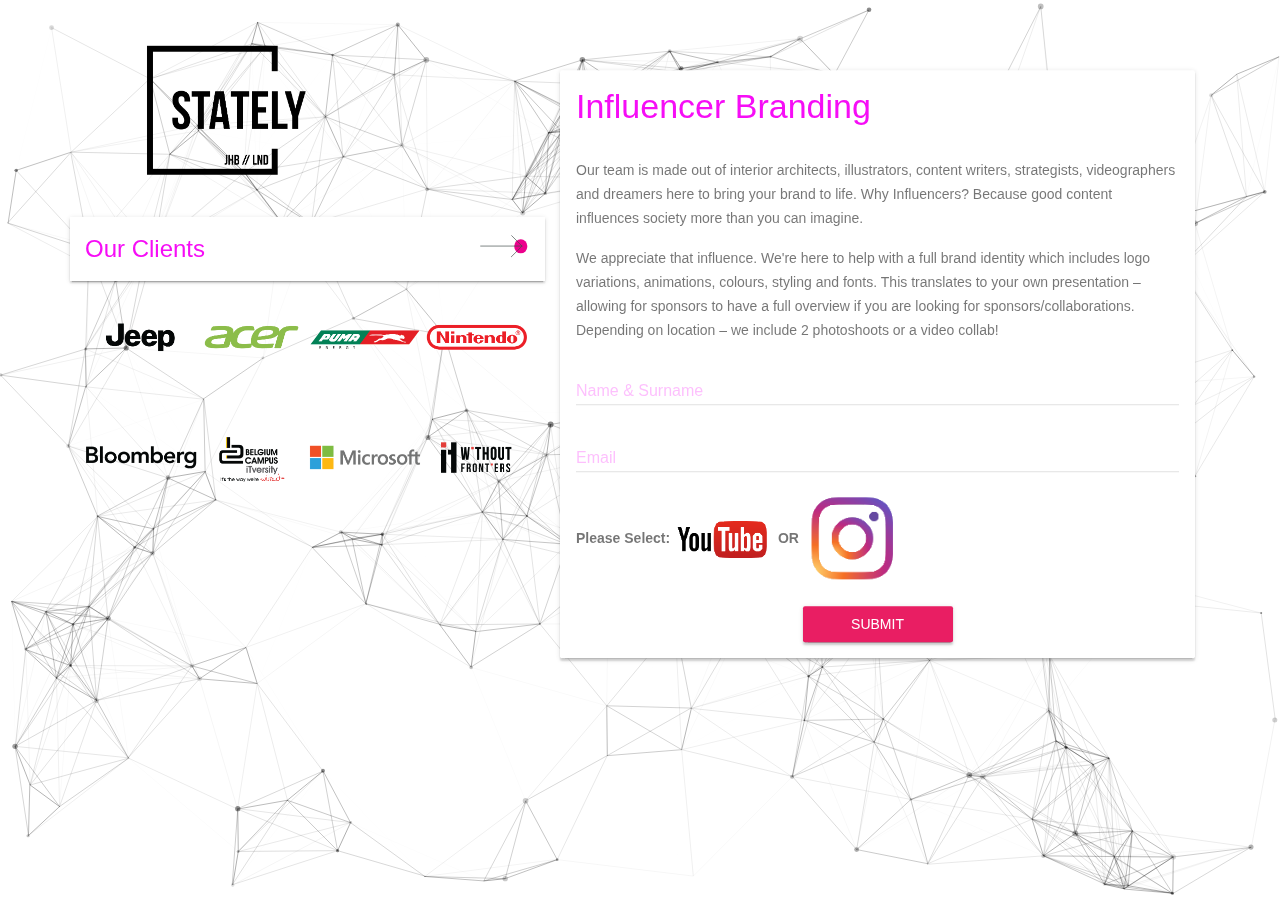
==== index.html @ 1c01cbcd "Fixed JavaScript issue with images, fixed display issues with layout." ====
<!DOCTYPE html>
<html class="no-js" lang="en">

<head>
    <meta charset="utf-8">
    <title>Stately - Influencer</title>
    <meta name="description" content="Countdown page for design agency Stately.">
    <meta name="author" content="Stately">
    <meta name="viewport" content="width=device-width, initial-scale=1">
    <link rel="stylesheet" href="https://fonts.googleapis.com/css?family=Poppins:500,700,800%7CWork+Sans:400,500,700" media="all">
    <link rel="stylesheet" href="css/bootstrap-grid.min.css">
    <link rel="stylesheet" href="mdl/material.min.css">
    <link rel="stylesheet" href="mdl/theme.min.css">
    <link rel="stylesheet" href="css/pace.css">
    <link rel="stylesheet" href="slick/slick.css">
    <link rel="stylesheet" href="css/app.css">

    <link rel="shortcut icon" href="images/logo.png" type="image/x-icon">
    <link rel="icon" href="images/logo.png" type="image/x-icon">
</head>

<body>
    <div id="particles-js" class="home-particles"></div>
    <div class="container">
        <div class="row">
            <div class="col-12 col-sm-12">
                <img class="logo" src="images/logo.png">
            </div>
        </div>
        <div class="row">
            <div class="col-12 col-sm-5">
                <div class="row" style="background-color: #fff; box-shadow: 0 2px 2px 0 rgba(0,0,0,.14),0 3px 1px -2px rgba(0,0,0,.2),0 1px 5px 0 rgba(0,0,0,.12);">
                    <div class="col-12 col-sm">
                        <p>
                            <h4 class="color-pink" style="margin: 0px;">Our Clients</h3>
                        </p>
                    </div>
                    <div class="col col-sm d-none d-sm-block">
                        <div class="carousel-header">
                            <div class="float-right" onclick="RotateCarousel()" name="btnRotateCarousel"
                                value="Rotate">
                                <a class="carousel-icon bottom redirect-btn">
                                    <img width="50" src="images/arrow-right.svg" alt="arrow-down"><!-- Arrow down -->
                                </a>
                            </div>
                        </div>
                    </div>
                </div>
                <div class="row">
                    <div class="col-12 col-sm-12">
                        <div id="top-carousel" class="carousel top-carousel" style="width: 100%;">
                            <div class="carousel-box my-1 mx-3" style="height: 100px;">
                                <img alt="Jeep" class="media-object client-img" src="images/Clients/ClientLogos-01.png"style="width: 100%;">
                            </div>
                            <div class="carousel-box my-1 mx-3" style="height: 100px;">
                                <img alt="Acer" class="media-object client-img" src="images/Clients/ClientLogos-02.png"style="width: 100%;">
                            </div>
                            <div class="carousel-box my-1 mx-3" style="height: 100px;">
                                <img alt="Puma Energy" class="media-object client-img" src="images/Clients/ClientLogos-03.png"style="width: 100%;">
                            </div>
                            <div class="carousel-box my-1 mx-3" style="height: 100px;">
                                <img alt="Nintendo" class="media-object client-img" src="images/Clients/ClientLogos-04.png"style="width: 100%;">
                            </div>
                            <div class="carousel-box my-1 mx-3" style="height: 120px;">
                                <img alt="Nintendo" class="media-object client-img" src="images/Clients/tbd_tbd.png"style="width: 100%;">
                            </div>
                            <div class="carousel-box my-1 mx-3" style="height: 100px;">
                                <img alt="Jeep" class="media-object client-img" src="images/Clients/ClientLogos-01.png"style="width: 100%;">
                            </div>
                            <div class="carousel-box my-1 mx-3" style="height: 100px;">
                                <img alt="Acer" class="media-object client-img" src="images/Clients/ClientLogos-02.png"style="width: 100%;">
                            </div>
                            <div class="carousel-box my-1 mx-3" style="height: 100px;">
                                <img alt="Puma Energy" class="media-object client-img" src="images/Clients/ClientLogos-03.png"style="width: 100%;">
                            </div>
                            <div class="carousel-box my-1 mx-3" style="height: 100px;">
                                <img alt="Nintendo" class="media-object client-img" src="images/Clients/ClientLogos-04.png"style="width: 100%;">
                            </div>
                            <div class="carousel-box my-1 mx-3" style="height: 120px;">
                                <img alt="Nintendo" class="media-object client-img" src="images/Clients/tbd_tbd.png"style="width: 100%;">
                            </div>
                        </div>
                    </div>
                    <div class="col-12 col-sm-12">
                        <div id="bottom-carousel" class="carousel bottom-carousel">
                            <div class="carousel-box my-1 mx-3" style="height: 100px;">
                                <img alt="Jeep" class="media-object client-img" src="images/Clients/ClientLogos-05.png"style="width: 100%;">
                            </div>
                            <div class="carousel-box my-1 mx-3" style="height: 100px;">
                                <img alt="Nintendo" class="media-object client-img" src="images/Clients/ClientLogos-06.png"style="width: 100%;">
                            </div>
                            <div class="carousel-box my-1 mx-3" style="height: 100px;">
                                <img alt="Puma Energy" class="media-object client-img" src="images/Clients/ClientLogos-07.png"style="width: 100%;">
                            </div>
                            <div class="carousel-box my-1 mx-3" style="height: 100px;">
                                <img alt="Cath Kidston" class=" media-object client-img" src="images/Clients/ClientLogos-08.png"style="width: 100%;">
                            </div>
                            <div class="carousel-box my-1 mx-3" style="height: 100px;">
                                <img alt="Jeep" class="media-object client-img" src="images/Clients/ClientLogos-05.png"style="width: 100%;">
                            </div>
                            <div class="carousel-box my-1 mx-3" style="height: 100px;">
                                <img alt="Nintendo" class="media-object client-img" src="images/Clients/ClientLogos-06.png"style="width: 100%;">
                            </div>
                            <div class="carousel-box my-1 mx-3" style="height: 100px;">
                                <img alt="Puma Energy" class="media-object client-img" src="images/Clients/ClientLogos-07.png"style="width: 100%;">
                            </div>
                            <div class="carousel-box my-1 mx-3" style="height: 100px;">
                                <img alt="Cath Kidston" class=" media-object client-img" src="images/Clients/ClientLogos-08.png"style="width: 100%;">
                            </div>
                        </div>
                    </div>
                </div>
            </div>
            <div class="col-12 col-sm d-none d-sm-block" style="transform: translateY(-25%);"><!-- Only hidden on small/mobile devices -->
                <div class="ml-auto mdl-card mdl-shadow--2dp" style="width: 100%;">
                    <div class="mdl-card__title">
                        <h3 class="color-pink" style="margin: 0px;">Influencer Branding</h3>
                    </div>
                    <div class="mdl-card__supporting-text" style="width: 100%">
                        <p>
                            Our team is made out of interior architects, illustrators, content writers, strategists, videographers and dreamers here to bring your brand to life. Why Influencers? Because good content influences society more than you can imagine.
                        </p>
                        <p>
                            We appreciate that influence. We're here to help with a full brand identity which includes logo variations, animations, colours, styling and fonts. This translates to your own presentation – allowing for sponsors to have a full overview if you are looking for sponsors/collaborations. Depending on location – we include 2 photoshoots or a video collab!
                        </p>
                        <form id="ajax-contact" method="post" action="contact-mail.php">
                            <div class="mdl-textfield mdl-js-textfield" style="width: 100%;">
                                <input class="mdl-textfield__input" type="text" name="namesurname" id="name-surname">
                                <label class="mdl-textfield__label color-pink-input-placeholder" for="name-surname">Name & Surname</label>
                            </div>
                            <div class="mdl-textfield mdl-js-textfield" style="width: 100%">
                                <input class="mdl-textfield__input" type="text" name="email" id="email">
                                <label class="mdl-textfield__label color-pink-input-placeholder" for="email">Email</label>
                            </div>
                            <div>
                                <b class="d-none d-md-inline">Please Select: </b>
                                <img class="youtube-select" src="images/YouTube.png" style="width: 100px; border-radius: 10px;" data-selected="false">
                                <b>OR</b>
                                <img class="instagram-select" src="images/Instagram.png" style="width: 100px; border-radius: 10px;" data-selected="false">
                            </div>
                            <div class="youtube-field mdl-textfield mdl-js-textfield" style="width: 100%; display: none;">
                                <input class="mdl-textfield__input" type="text" name="youtube">
                                <label class="mdl-textfield__label color-pink-input-placeholder" for="youtube-link">YouTube Link</label>
                            </div>
                            <div class="instagram-field mdl-textfield mdl-js-textfield" style="width: 100%; display: none;">
                                <input class="mdl-textfield__input" type="text" name="instagram">
                                <label class="mdl-textfield__label color-pink-input-placeholder" for="instagram-link">Instagram Link</label>
                            </div>
                            <div class="text-center" style="width: 100%; margin-top: 20px;">
                                <button class="mdl-button mdl-js-button mdl-button--raised mdl-button--colored" style="width:150px;">Submit</button>
                            </div>
                        </form>
                    </div>
                </div>
            </div>
            
            <div class="col-12 col-sm d-block d-sm-none" style="margin-bottom: 50px;"><!-- Shown only on small/mobile devices -->
                <div class="ml-auto mdl-card mdl-shadow--2dp" style="width: 100%;">
                    <div class="mdl-card__title">
                        <h3 class="color-pink" style="margin: 0px;">Influencer Branding</h3>
                    </div>
                    <div class="mdl-card__supporting-text" style="width: 100%">
                        <p>
                            Our team is made out of interior architects, illustrators, content writers, strategists, videographers and dreamers here to bring your brand to life. Why Influencers? Because good content influences society more than you can imagine.
                        </p>
                        <p>
                            We appreciate that influence. We're here to help with a full brand identity which includes logo variations, animations, colours, styling and fonts. This translates to your own presentation – allowing for sponsors to have a full overview if you are looking for sponsors/collaborations. Depending on location – we include 2 photoshoots or a video collab!
                        </p>
                        <form id="ajax-contact" method="post" action="contact-mail.php">
                            <div class="mdl-textfield mdl-js-textfield" style="width: 100%;">
                                <input class="mdl-textfield__input" type="text" name="namesurname" id="name-surname">
                                <label class="mdl-textfield__label color-pink-input-placeholder" for="name-surname">Name & Surname</label>
                            </div>
                            <div class="mdl-textfield mdl-js-textfield" style="width: 100%">
                                <input class="mdl-textfield__input" type="text" name="email" id="email">
                                <label class="mdl-textfield__label color-pink-input-placeholder" for="email">Email</label>
                            </div>
                            <div class="text-center">
                                <img class="youtube-select" src="images/YouTube.png" style="width: 100px; border-radius: 10px;" data-selected="false">
                                <b>OR</b>
                                <img class="instagram-select" src="images/Instagram.png" style="width: 100px; border-radius: 10px;" data-selected="false">
                            </div>
                            <div class="youtube-field mdl-textfield mdl-js-textfield" style="width: 100%; display: none;">
                                <input class="mdl-textfield__input" type="text" name="youtube">
                                <label class="mdl-textfield__label color-pink-input-placeholder" for="youtube-link">YouTube Link</label>
                            </div>
                            <div class="instagram-field mdl-textfield mdl-js-textfield" style="width: 100%; display: none;">
                                <input class="mdl-textfield__input" type="text" name="instagram">
                                <label class="mdl-textfield__label color-pink-input-placeholder" for="instagram-link">Instagram Link</label>
                            </div>
                            <div class="text-center" style="width: 100%; margin-top: 20px;">
                                <button class="mdl-button mdl-js-button mdl-button--raised mdl-button--colored" style="width:150px;">Submit</button>
                            </div>
                        </form>
                    </div>
                </div>
            </div>
        </div>
    </div>
    <script src="js/jquery-3.3.1.slim.min.js"></script>
    <script src="mdl/material.min.js"></script>
    <script src="js/particles.min.js"></script>
    <script src="js/pace.min.js"></script>
    <script src="slick/slick.min.js"></script>
    <script src="js/app.js"></script>
    <script type="text/javascript">
        $(document).ready(function(){
            // Top-Carousel
            $('#top-carousel').slick({
                prevArrow: "",
                nextArrow: "",
                slidesToShow: 4,
                slidesToScroll: 1,
            });
            // Bottom-Carousel
            $('#bottom-carousel').slick({
                prevArrow: "",
                nextArrow: "",
                slidesToShow: 4,
                slidesToScroll: 1,
            });
            $(".youtube-select").on('click', function() {
                var selected = $(this).data('selected');
                if (!selected) {
                    showYouTube();
                    hideInstagram();
                } else {
                    hideYouTube();
                }
            });
            $(".instagram-select").on('click', function() {
                var selected = $(this).data('selected');
                if (!selected) {
                    showInstagram();
                    hideYouTube();
                } else {
                    hideInstagram();
                }
            });
            setInterval(function(){ 
                RotateCarousel();
            }, 3000);
        });
        function RotateCarousel() {
            $('#top-carousel').slick('slickPrev');
            $('#bottom-carousel').slick('slickNext');
        }
        function showYouTube(){
            $(".youtube-field").show();
            $(".youtube-select").addClass('selected-pink');
            $(".youtube-select").data('selected', true);
        }
        function hideYouTube(){
            $(".youtube-field").hide();
            $(".youtube-select").removeClass('selected-pink');
            $(".youtube-select").data('selected', false);
        }
        function showInstagram(){
            $(".instagram-field").show();
            $(".instagram-select").addClass('selected-pink');
            $(".instagram-select").data('selected', true);
        }
        function hideInstagram(){
            $(".instagram-field").hide();
            $(".instagram-select").removeClass('selected-pink');
            $(".instagram-select").data('selected', false);
        }
      </script>
    </body>
</html>
---- mdl/material.min.css ----
/**
 * material-design-lite - Material Design Components in CSS, JS and HTML
 * @version v1.3.0
 * @license Apache-2.0
 * @copyright 2015 Google, Inc.
 * @link https://github.com/google/material-design-lite
 */
@charset "UTF-8";html{color:rgba(0,0,0,.87)}::-moz-selection{background:#b3d4fc;text-shadow:none}::selection{background:#b3d4fc;text-shadow:none}hr{display:block;height:1px;border:0;border-top:1px solid #ccc;margin:1em 0;padding:0}audio,canvas,iframe,img,svg,video{vertical-align:middle}fieldset{border:0;margin:0;padding:0}textarea{resize:vertical}.browserupgrade{margin:.2em 0;background:#ccc;color:#000;padding:.2em 0}.hidden{display:none!important}.visuallyhidden{border:0;clip:rect(0 0 0 0);height:1px;margin:-1px;overflow:hidden;padding:0;position:absolute;width:1px}.visuallyhidden.focusable:active,.visuallyhidden.focusable:focus{clip:auto;height:auto;margin:0;overflow:visible;position:static;width:auto}.invisible{visibility:hidden}.clearfix:before,.clearfix:after{content:" ";display:table}.clearfix:after{clear:both}@media print{*,*:before,*:after,*:first-letter{background:transparent!important;color:#000!important;box-shadow:none!important}a,a:visited{text-decoration:underline}a[href]:after{content:" (" attr(href)")"}abbr[title]:after{content:" (" attr(title)")"}a[href^="#"]:after,a[href^="javascript:"]:after{content:""}pre,blockquote{border:1px solid #999;page-break-inside:avoid}thead{display:table-header-group}tr,img{page-break-inside:avoid}img{max-width:100%!important}p,h2,h3{orphans:3;widows:3}h2,h3{page-break-after:avoid}}a,.mdl-accordion,.mdl-button,.mdl-card,.mdl-checkbox,.mdl-dropdown-menu,.mdl-icon-toggle,.mdl-item,.mdl-radio,.mdl-slider,.mdl-switch,.mdl-tabs__tab{-webkit-tap-highlight-color:transparent;-webkit-tap-highlight-color:rgba(255,255,255,0)}html{width:100%;height:100%;-ms-touch-action:manipulation;touch-action:manipulation}body{width:100%;min-height:100%;margin:0}main{display:block}*[hidden]{display:none!important}html,body{font-family:"Helvetica","Arial",sans-serif;font-size:14px;font-weight:400;line-height:20px}h1,h2,h3,h4,h5,h6,p{padding:0}h1 small,h2 small,h3 small,h4 small,h5 small,h6 small{font-family:"Roboto","Helvetica","Arial",sans-serif;font-weight:400;line-height:1.35;letter-spacing:-.02em;opacity:.54;font-size:.6em}h1{font-size:56px;line-height:1.35;letter-spacing:-.02em;margin:24px 0}h1,h2{font-family:"Roboto","Helvetica","Arial",sans-serif;font-weight:400}h2{font-size:45px;line-height:48px}h2,h3{margin:24px 0}h3{font-size:34px;line-height:40px}h3,h4{font-family:"Roboto","Helvetica","Arial",sans-serif;font-weight:400}h4{font-size:24px;line-height:32px;-moz-osx-font-smoothing:grayscale;margin:24px 0 16px}h5{font-size:20px;font-weight:500;line-height:1;letter-spacing:.02em}h5,h6{font-family:"Roboto","Helvetica","Arial",sans-serif;margin:24px 0 16px}h6{font-size:16px;letter-spacing:.04em}h6,p{font-weight:400;line-height:24px}p{font-size:14px;letter-spacing:0;margin:0 0 16px}a{color:#ff4081;font-weight:500}blockquote{font-family:"Roboto","Helvetica","Arial",sans-serif;position:relative;font-size:24px;font-weight:300;font-style:italic;line-height:1.35;letter-spacing:.08em}blockquote:before{position:absolute;left:-.5em;content:'“'}blockquote:after{content:'”';margin-left:-.05em}mark{background-color:#f4ff81}dt{font-weight:700}address{font-size:12px;line-height:1;font-style:normal}address,ul,ol{font-weight:400;letter-spacing:0}ul,ol{font-size:14px;line-height:24px}.mdl-typography--display-4,.mdl-typography--display-4-color-contrast{font-family:"Roboto","Helvetica","Arial",sans-serif;font-size:112px;font-weight:300;line-height:1;letter-spacing:-.04em}.mdl-typography--display-4-color-contrast{opacity:.54}.mdl-typography--display-3,.mdl-typography--display-3-color-contrast{font-family:"Roboto","Helvetica","Arial",sans-serif;font-size:56px;font-weight:400;line-height:1.35;letter-spacing:-.02em}.mdl-typography--display-3-color-contrast{opacity:.54}.mdl-typography--display-2,.mdl-typography--display-2-color-contrast{font-family:"Roboto","Helvetica","Arial",sans-serif;font-size:45px;font-weight:400;line-height:48px}.mdl-typography--display-2-color-contrast{opacity:.54}.mdl-typography--display-1,.mdl-typography--display-1-color-contrast{font-family:"Roboto","Helvetica","Arial",sans-serif;font-size:34px;font-weight:400;line-height:40px}.mdl-typography--display-1-color-contrast{opacity:.54}.mdl-typography--headline,.mdl-typography--headline-color-contrast{font-family:"Roboto","Helvetica","Arial",sans-serif;font-size:24px;font-weight:400;line-height:32px;-moz-osx-font-smoothing:grayscale}.mdl-typography--headline-color-contrast{opacity:.87}.mdl-typography--title,.mdl-typography--title-color-contrast{font-family:"Roboto","Helvetica","Arial",sans-serif;font-size:20px;font-weight:500;line-height:1;letter-spacing:.02em}.mdl-typography--title-color-contrast{opacity:.87}.mdl-typography--subhead,.mdl-typography--subhead-color-contrast{font-family:"Roboto","Helvetica","Arial",sans-serif;font-size:16px;font-weight:400;line-height:24px;letter-spacing:.04em}.mdl-typography--subhead-color-contrast{opacity:.87}.mdl-typography--body-2,.mdl-typography--body-2-color-contrast{font-size:14px;font-weight:700;line-height:24px;letter-spacing:0}.mdl-typography--body-2-color-contrast{opacity:.87}.mdl-typography--body-1,.mdl-typography--body-1-color-contrast{font-size:14px;font-weight:400;line-height:24px;letter-spacing:0}.mdl-typography--body-1-color-contrast{opacity:.87}.mdl-typography--body-2-force-preferred-font,.mdl-typography--body-2-force-preferred-font-color-contrast{font-family:"Roboto","Helvetica","Arial",sans-serif;font-size:14px;font-weight:500;line-height:24px;letter-spacing:0}.mdl-typography--body-2-force-preferred-font-color-contrast{opacity:.87}.mdl-typography--body-1-force-preferred-font,.mdl-typography--body-1-force-preferred-font-color-contrast{font-family:"Roboto","Helvetica","Arial",sans-serif;font-size:14px;font-weight:400;line-height:24px;letter-spacing:0}.mdl-typography--body-1-force-preferred-font-color-contrast{opacity:.87}.mdl-typography--caption,.mdl-typography--caption-force-preferred-font{font-size:12px;font-weight:400;line-height:1;letter-spacing:0}.mdl-typography--caption-force-preferred-font{font-family:"Roboto","Helvetica","Arial",sans-serif}.mdl-typography--caption-color-contrast,.mdl-typography--caption-force-preferred-font-color-contrast{font-size:12px;font-weight:400;line-height:1;letter-spacing:0;opacity:.54}.mdl-typography--caption-force-preferred-font-color-contrast,.mdl-typography--menu{font-family:"Roboto","Helvetica","Arial",sans-serif}.mdl-typography--menu{font-size:14px;font-weight:500;line-height:1;letter-spacing:0}.mdl-typography--menu-color-contrast{opacity:.87}.mdl-typography--menu-color-contrast,.mdl-typography--button,.mdl-typography--button-color-contrast{font-family:"Roboto","Helvetica","Arial",sans-serif;font-size:14px;font-weight:500;line-height:1;letter-spacing:0}.mdl-typography--button,.mdl-typography--button-color-contrast{text-transform:uppercase}.mdl-typography--button-color-contrast{opacity:.87}.mdl-typography--text-left{text-align:left}.mdl-typography--text-right{text-align:right}.mdl-typography--text-center{text-align:center}.mdl-typography--text-justify{text-align:justify}.mdl-typography--text-nowrap{white-space:nowrap}.mdl-typography--text-lowercase{text-transform:lowercase}.mdl-typography--text-uppercase{text-transform:uppercase}.mdl-typography--text-capitalize{text-transform:capitalize}.mdl-typography--font-thin{font-weight:200!important}.mdl-typography--font-light{font-weight:300!important}.mdl-typography--font-regular{font-weight:400!important}.mdl-typography--font-medium{font-weight:500!important}.mdl-typography--font-bold{font-weight:700!important}.mdl-typography--font-black{font-weight:900!important}.material-icons{font-family:'Material Icons';font-weight:400;font-style:normal;font-size:24px;line-height:1;letter-spacing:normal;text-transform:none;display:inline-block;word-wrap:normal;-moz-font-feature-settings:'liga';font-feature-settings:'liga';-webkit-font-feature-settings:'liga';-webkit-font-smoothing:antialiased}.mdl-color-text--red{color:#f44336 !important}.mdl-color--red{background-color:#f44336 !important}.mdl-color-text--red-50{color:#ffebee !important}.mdl-color--red-50{background-color:#ffebee !important}.mdl-color-text--red-100{color:#ffcdd2 !important}.mdl-color--red-100{background-color:#ffcdd2 !important}.mdl-color-text--red-200{color:#ef9a9a !important}.mdl-color--red-200{background-color:#ef9a9a !important}.mdl-color-text--red-300{color:#e57373 !important}.mdl-color--red-300{background-color:#e57373 !important}.mdl-color-text--red-400{color:#ef5350 !important}.mdl-color--red-400{background-color:#ef5350 !important}.mdl-color-text--red-500{color:#f44336 !important}.mdl-color--red-500{background-color:#f44336 !important}.mdl-color-text--red-600{color:#e53935 !important}.mdl-color--red-600{background-color:#e53935 !important}.mdl-color-text--red-700{color:#d32f2f !important}.mdl-color--red-700{background-color:#d32f2f !important}.mdl-color-text--red-800{color:#c62828 !important}.mdl-color--red-800{background-color:#c62828 !important}.mdl-color-text--red-900{color:#b71c1c !important}.mdl-color--red-900{background-color:#b71c1c !important}.mdl-color-text--red-A100{color:#ff8a80 !important}.mdl-color--red-A100{background-color:#ff8a80 !important}.mdl-color-text--red-A200{color:#ff5252 !important}.mdl-color--red-A200{background-color:#ff5252 !important}.mdl-color-text--red-A400{color:#ff1744 !important}.mdl-color--red-A400{background-color:#ff1744 !important}.mdl-color-text--red-A700{color:#d50000 !important}.mdl-color--red-A700{background-color:#d50000 !important}.mdl-color-text--pink{color:#e91e63 !important}.mdl-color--pink{background-color:#e91e63 !important}.mdl-color-text--pink-50{color:#fce4ec !important}.mdl-color--pink-50{background-color:#fce4ec !important}.mdl-color-text--pink-100{color:#f8bbd0 !important}.mdl-color--pink-100{background-color:#f8bbd0 !important}.mdl-color-text--pink-200{color:#f48fb1 !important}.mdl-color--pink-200{background-color:#f48fb1 !important}.mdl-color-text--pink-300{color:#f06292 !important}.mdl-color--pink-300{background-color:#f06292 !important}.mdl-color-text--pink-400{color:#ec407a !important}.mdl-color--pink-400{background-color:#ec407a !important}.mdl-color-text--pink-500{color:#e91e63 !important}.mdl-color--pink-500{background-color:#e91e63 !important}.mdl-color-text--pink-600{color:#d81b60 !important}.mdl-color--pink-600{background-color:#d81b60 !important}.mdl-color-text--pink-700{color:#c2185b !important}.mdl-color--pink-700{background-color:#c2185b !important}.mdl-color-text--pink-800{color:#ad1457 !important}.mdl-color--pink-800{background-color:#ad1457 !important}.mdl-color-text--pink-900{color:#880e4f !important}.mdl-color--pink-900{background-color:#880e4f !important}.mdl-color-text--pink-A100{color:#ff80ab !important}.mdl-color--pink-A100{background-color:#ff80ab !important}.mdl-color-text--pink-A200{color:#ff4081 !important}.mdl-color--pink-A200{background-color:#ff4081 !important}.mdl-color-text--pink-A400{color:#f50057 !important}.mdl-color--pink-A400{background-color:#f50057 !important}.mdl-color-text--pink-A700{color:#c51162 !important}.mdl-color--pink-A700{background-color:#c51162 !important}.mdl-color-text--purple{color:#9c27b0 !important}.mdl-color--purple{background-color:#9c27b0 !important}.mdl-color-text--purple-50{color:#f3e5f5 !important}.mdl-color--purple-50{background-color:#f3e5f5 !important}.mdl-color-text--purple-100{color:#e1bee7 !important}.mdl-color--purple-100{background-color:#e1bee7 !important}.mdl-color-text--purple-200{color:#ce93d8 !important}.mdl-color--purple-200{background-color:#ce93d8 !important}.mdl-color-text--purple-300{color:#ba68c8 !important}.mdl-color--purple-300{background-color:#ba68c8 !important}.mdl-color-text--purple-400{color:#ab47bc !important}.mdl-color--purple-400{background-color:#ab47bc !important}.mdl-color-text--purple-500{color:#9c27b0 !important}.mdl-color--purple-500{background-color:#9c27b0 !important}.mdl-color-text--purple-600{color:#8e24aa !important}.mdl-color--purple-600{background-color:#8e24aa !important}.mdl-color-text--purple-700{color:#7b1fa2 !important}.mdl-color--purple-700{background-color:#7b1fa2 !important}.mdl-color-text--purple-800{color:#6a1b9a !important}.mdl-color--purple-800{background-color:#6a1b9a !important}.mdl-color-text--purple-900{color:#4a148c !important}.mdl-color--purple-900{background-color:#4a148c !important}.mdl-color-text--purple-A100{color:#ea80fc !important}.mdl-color--purple-A100{background-color:#ea80fc !important}.mdl-color-text--purple-A200{color:#e040fb !important}.mdl-color--purple-A200{background-color:#e040fb !important}.mdl-color-text--purple-A400{color:#d500f9 !important}.mdl-color--purple-A400{background-color:#d500f9 !important}.mdl-color-text--purple-A700{color:#a0f !important}.mdl-color--purple-A700{background-color:#a0f !important}.mdl-color-text--deep-purple{color:#673ab7 !important}.mdl-color--deep-purple{background-color:#673ab7 !important}.mdl-color-text--deep-purple-50{color:#ede7f6 !important}.mdl-color--deep-purple-50{background-color:#ede7f6 !important}.mdl-color-text--deep-purple-100{color:#d1c4e9 !important}.mdl-color--deep-purple-100{background-color:#d1c4e9 !important}.mdl-color-text--deep-purple-200{color:#b39ddb !important}.mdl-color--deep-purple-200{background-color:#b39ddb !important}.mdl-color-text--deep-purple-300{color:#9575cd !important}.mdl-color--deep-purple-300{background-color:#9575cd !important}.mdl-color-text--deep-purple-400{color:#7e57c2 !important}.mdl-color--deep-purple-400{background-color:#7e57c2 !important}.mdl-color-text--deep-purple-500{color:#673ab7 !important}.mdl-color--deep-purple-500{background-color:#673ab7 !important}.mdl-color-text--deep-purple-600{color:#5e35b1 !important}.mdl-color--deep-purple-600{background-color:#5e35b1 !important}.mdl-color-text--deep-purple-700{color:#512da8 !important}.mdl-color--deep-purple-700{background-color:#512da8 !important}.mdl-color-text--deep-purple-800{color:#4527a0 !important}.mdl-color--deep-purple-800{background-color:#4527a0 !important}.mdl-color-text--deep-purple-900{color:#311b92 !important}.mdl-color--deep-purple-900{background-color:#311b92 !important}.mdl-color-text--deep-purple-A100{color:#b388ff !important}.mdl-color--deep-purple-A100{background-color:#b388ff !important}.mdl-color-text--deep-purple-A200{color:#7c4dff !important}.mdl-color--deep-purple-A200{background-color:#7c4dff !important}.mdl-color-text--deep-purple-A400{color:#651fff !important}.mdl-color--deep-purple-A400{background-color:#651fff !important}.mdl-color-text--deep-purple-A700{color:#6200ea !important}.mdl-color--deep-purple-A700{background-color:#6200ea !important}.mdl-color-text--indigo{color:#3f51b5 !important}.mdl-color--indigo{background-color:#3f51b5 !important}.mdl-color-text--indigo-50{color:#e8eaf6 !important}.mdl-color--indigo-50{background-color:#e8eaf6 !important}.mdl-color-text--indigo-100{color:#c5cae9 !important}.mdl-color--indigo-100{background-color:#c5cae9 !important}.mdl-color-text--indigo-200{color:#9fa8da !important}.mdl-color--indigo-200{background-color:#9fa8da !important}.mdl-color-text--indigo-300{color:#7986cb !important}.mdl-color--indigo-300{background-color:#7986cb !important}.mdl-color-text--indigo-400{color:#5c6bc0 !important}.mdl-color--indigo-400{background-color:#5c6bc0 !important}.mdl-color-text--indigo-500{color:#3f51b5 !important}.mdl-color--indigo-500{background-color:#3f51b5 !important}.mdl-color-text--indigo-600{color:#3949ab !important}.mdl-color--indigo-600{background-color:#3949ab !important}.mdl-color-text--indigo-700{color:#303f9f !important}.mdl-color--indigo-700{background-color:#303f9f !important}.mdl-color-text--indigo-800{color:#283593 !important}.mdl-color--indigo-800{background-color:#283593 !important}.mdl-color-text--indigo-900{color:#1a237e !important}.mdl-color--indigo-900{background-color:#1a237e !important}.mdl-color-text--indigo-A100{color:#8c9eff !important}.mdl-color--indigo-A100{background-color:#8c9eff !important}.mdl-color-text--indigo-A200{color:#536dfe !important}.mdl-color--indigo-A200{background-color:#536dfe !important}.mdl-color-text--indigo-A400{color:#3d5afe !important}.mdl-color--indigo-A400{background-color:#3d5afe !important}.mdl-color-text--indigo-A700{color:#304ffe !important}.mdl-color--indigo-A700{background-color:#304ffe !important}.mdl-color-text--blue{color:#2196f3 !important}.mdl-color--blue{background-color:#2196f3 !important}.mdl-color-text--blue-50{color:#e3f2fd !important}.mdl-color--blue-50{background-color:#e3f2fd !important}.mdl-color-text--blue-100{color:#bbdefb !important}.mdl-color--blue-100{background-color:#bbdefb !important}.mdl-color-text--blue-200{color:#90caf9 !important}.mdl-color--blue-200{background-color:#90caf9 !important}.mdl-color-text--blue-300{color:#64b5f6 !important}.mdl-color--blue-300{background-color:#64b5f6 !important}.mdl-color-text--blue-400{color:#42a5f5 !important}.mdl-color--blue-400{background-color:#42a5f5 !important}.mdl-color-text--blue-500{color:#2196f3 !important}.mdl-color--blue-500{background-color:#2196f3 !important}.mdl-color-text--blue-600{color:#1e88e5 !important}.mdl-color--blue-600{background-color:#1e88e5 !important}.mdl-color-text--blue-700{color:#1976d2 !important}.mdl-color--blue-700{background-color:#1976d2 !important}.mdl-color-text--blue-800{color:#1565c0 !important}.mdl-color--blue-800{background-color:#1565c0 !important}.mdl-color-text--blue-900{color:#0d47a1 !important}.mdl-color--blue-900{background-color:#0d47a1 !important}.mdl-color-text--blue-A100{color:#82b1ff !important}.mdl-color--blue-A100{background-color:#82b1ff !important}.mdl-color-text--blue-A200{color:#448aff !important}.mdl-color--blue-A200{background-color:#448aff !important}.mdl-color-text--blue-A400{color:#2979ff !important}.mdl-color--blue-A400{background-color:#2979ff !important}.mdl-color-text--blue-A700{color:#2962ff !important}.mdl-color--blue-A700{background-color:#2962ff !important}.mdl-color-text--light-blue{color:#03a9f4 !important}.mdl-color--light-blue{background-color:#03a9f4 !important}.mdl-color-text--light-blue-50{color:#e1f5fe !important}.mdl-color--light-blue-50{background-color:#e1f5fe !important}.mdl-color-text--light-blue-100{color:#b3e5fc !important}.mdl-color--light-blue-100{background-color:#b3e5fc !important}.mdl-color-text--light-blue-200{color:#81d4fa !important}.mdl-color--light-blue-200{background-color:#81d4fa !important}.mdl-color-text--light-blue-300{color:#4fc3f7 !important}.mdl-color--light-blue-300{background-color:#4fc3f7 !important}.mdl-color-text--light-blue-400{color:#29b6f6 !important}.mdl-color--light-blue-400{background-color:#29b6f6 !important}.mdl-color-text--light-blue-500{color:#03a9f4 !important}.mdl-color--light-blue-500{background-color:#03a9f4 !important}.mdl-color-text--light-blue-600{color:#039be5 !important}.mdl-color--light-blue-600{background-color:#039be5 !important}.mdl-color-text--light-blue-700{color:#0288d1 !important}.mdl-color--light-blue-700{background-color:#0288d1 !important}.mdl-color-text--light-blue-800{color:#0277bd !important}.mdl-color--light-blue-800{background-color:#0277bd !important}.mdl-color-text--light-blue-900{color:#01579b !important}.mdl-color--light-blue-900{background-color:#01579b !important}.mdl-color-text--light-blue-A100{color:#80d8ff !important}.mdl-color--light-blue-A100{background-color:#80d8ff !important}.mdl-color-text--light-blue-A200{color:#40c4ff !important}.mdl-color--light-blue-A200{background-color:#40c4ff !important}.mdl-color-text--light-blue-A400{color:#00b0ff !important}.mdl-color--light-blue-A400{background-color:#00b0ff !important}.mdl-color-text--light-blue-A700{color:#0091ea !important}.mdl-color--light-blue-A700{background-color:#0091ea !important}.mdl-color-text--cyan{color:#00bcd4 !important}.mdl-color--cyan{background-color:#00bcd4 !important}.mdl-color-text--cyan-50{color:#e0f7fa !important}.mdl-color--cyan-50{background-color:#e0f7fa !important}.mdl-color-text--cyan-100{color:#b2ebf2 !important}.mdl-color--cyan-100{background-color:#b2ebf2 !important}.mdl-color-text--cyan-200{color:#80deea !important}.mdl-color--cyan-200{background-color:#80deea !important}.mdl-color-text--cyan-300{color:#4dd0e1 !important}.mdl-color--cyan-300{background-color:#4dd0e1 !important}.mdl-color-text--cyan-400{color:#26c6da !important}.mdl-color--cyan-400{background-color:#26c6da !important}.mdl-color-text--cyan-500{color:#00bcd4 !important}.mdl-color--cyan-500{background-color:#00bcd4 !important}.mdl-color-text--cyan-600{color:#00acc1 !important}.mdl-color--cyan-600{background-color:#00acc1 !important}.mdl-color-text--cyan-700{color:#0097a7 !important}.mdl-color--cyan-700{background-color:#0097a7 !important}.mdl-color-text--cyan-800{color:#00838f !important}.mdl-color--cyan-800{background-color:#00838f !important}.mdl-color-text--cyan-900{color:#006064 !important}.mdl-color--cyan-900{background-color:#006064 !important}.mdl-color-text--cyan-A100{color:#84ffff !important}.mdl-color--cyan-A100{background-color:#84ffff !important}.mdl-color-text--cyan-A200{color:#18ffff !important}.mdl-color--cyan-A200{background-color:#18ffff !important}.mdl-color-text--cyan-A400{color:#00e5ff !important}.mdl-color--cyan-A400{background-color:#00e5ff !important}.mdl-color-text--cyan-A700{color:#00b8d4 !important}.mdl-color--cyan-A700{background-color:#00b8d4 !important}.mdl-color-text--teal{color:#009688 !important}.mdl-color--teal{background-color:#009688 !important}.mdl-color-text--teal-50{color:#e0f2f1 !important}.mdl-color--teal-50{background-color:#e0f2f1 !important}.mdl-color-text--teal-100{color:#b2dfdb !important}.mdl-color--teal-100{background-color:#b2dfdb !important}.mdl-color-text--teal-200{color:#80cbc4 !important}.mdl-color--teal-200{background-color:#80cbc4 !important}.mdl-color-text--teal-300{color:#4db6ac !important}.mdl-color--teal-300{background-color:#4db6ac !important}.mdl-color-text--teal-400{color:#26a69a !important}.mdl-color--teal-400{background-color:#26a69a !important}.mdl-color-text--teal-500{color:#009688 !important}.mdl-color--teal-500{background-color:#009688 !important}.mdl-color-text--teal-600{color:#00897b !important}.mdl-color--teal-600{background-color:#00897b !important}.mdl-color-text--teal-700{color:#00796b !important}.mdl-color--teal-700{background-color:#00796b !important}.mdl-color-text--teal-800{color:#00695c !important}.mdl-color--teal-800{background-color:#00695c !important}.mdl-color-text--teal-900{color:#004d40 !important}.mdl-color--teal-900{background-color:#004d40 !important}.mdl-color-text--teal-A100{color:#a7ffeb !important}.mdl-color--teal-A100{background-color:#a7ffeb !important}.mdl-color-text--teal-A200{color:#64ffda !important}.mdl-color--teal-A200{background-color:#64ffda !important}.mdl-color-text--teal-A400{color:#1de9b6 !important}.mdl-color--teal-A400{background-color:#1de9b6 !important}.mdl-color-text--teal-A700{color:#00bfa5 !important}.mdl-color--teal-A700{background-color:#00bfa5 !important}.mdl-color-text--green{color:#4caf50 !important}.mdl-color--green{background-color:#4caf50 !important}.mdl-color-text--green-50{color:#e8f5e9 !important}.mdl-color--green-50{background-color:#e8f5e9 !important}.mdl-color-text--green-100{color:#c8e6c9 !important}.mdl-color--green-100{background-color:#c8e6c9 !important}.mdl-color-text--green-200{color:#a5d6a7 !important}.mdl-color--green-200{background-color:#a5d6a7 !important}.mdl-color-text--green-300{color:#81c784 !important}.mdl-color--green-300{background-color:#81c784 !important}.mdl-color-text--green-400{color:#66bb6a !important}.mdl-color--green-400{background-color:#66bb6a !important}.mdl-color-text--green-500{color:#4caf50 !important}.mdl-color--green-500{background-color:#4caf50 !important}.mdl-color-text--green-600{color:#43a047 !important}.mdl-color--green-600{background-color:#43a047 !important}.mdl-color-text--green-700{color:#388e3c !important}.mdl-color--green-700{background-color:#388e3c !important}.mdl-color-text--green-800{color:#2e7d32 !important}.mdl-color--green-800{background-color:#2e7d32 !important}.mdl-color-text--green-900{color:#1b5e20 !important}.mdl-color--green-900{background-color:#1b5e20 !important}.mdl-color-text--green-A100{color:#b9f6ca !important}.mdl-color--green-A100{background-color:#b9f6ca !important}.mdl-color-text--green-A200{color:#69f0ae !important}.mdl-color--green-A200{background-color:#69f0ae !important}.mdl-color-text--green-A400{color:#00e676 !important}.mdl-color--green-A400{background-color:#00e676 !important}.mdl-color-text--green-A700{color:#00c853 !important}.mdl-color--green-A700{background-color:#00c853 !important}.mdl-color-text--light-green{color:#8bc34a !important}.mdl-color--light-green{background-color:#8bc34a !important}.mdl-color-text--light-green-50{color:#f1f8e9 !important}.mdl-color--light-green-50{background-color:#f1f8e9 !important}.mdl-color-text--light-green-100{color:#dcedc8 !important}.mdl-color--light-green-100{background-color:#dcedc8 !important}.mdl-color-text--light-green-200{color:#c5e1a5 !important}.mdl-color--light-green-200{background-color:#c5e1a5 !important}.mdl-color-text--light-green-300{color:#aed581 !important}.mdl-color--light-green-300{background-color:#aed581 !important}.mdl-color-text--light-green-400{color:#9ccc65 !important}.mdl-color--light-green-400{background-color:#9ccc65 !important}.mdl-color-text--light-green-500{color:#8bc34a !important}.mdl-color--light-green-500{background-color:#8bc34a !important}.mdl-color-text--light-green-600{color:#7cb342 !important}.mdl-color--light-green-600{background-color:#7cb342 !important}.mdl-color-text--light-green-700{color:#689f38 !important}.mdl-color--light-green-700{background-color:#689f38 !important}.mdl-color-text--light-green-800{color:#558b2f !important}.mdl-color--light-green-800{background-color:#558b2f !important}.mdl-color-text--light-green-900{color:#33691e !important}.mdl-color--light-green-900{background-color:#33691e !important}.mdl-color-text--light-green-A100{color:#ccff90 !important}.mdl-color--light-green-A100{background-color:#ccff90 !important}.mdl-color-text--light-green-A200{color:#b2ff59 !important}.mdl-color--light-green-A200{background-color:#b2ff59 !important}.mdl-color-text--light-green-A400{color:#76ff03 !important}.mdl-color--light-green-A400{background-color:#76ff03 !important}.mdl-color-text--light-green-A700{color:#64dd17 !important}.mdl-color--light-green-A700{background-color:#64dd17 !important}.mdl-color-text--lime{color:#cddc39 !important}.mdl-color--lime{background-color:#cddc39 !important}.mdl-color-text--lime-50{color:#f9fbe7 !important}.mdl-color--lime-50{background-color:#f9fbe7 !important}.mdl-color-text--lime-100{color:#f0f4c3 !important}.mdl-color--lime-100{background-color:#f0f4c3 !important}.mdl-color-text--lime-200{color:#e6ee9c !important}.mdl-color--lime-200{background-color:#e6ee9c !important}.mdl-color-text--lime-300{color:#dce775 !important}.mdl-color--lime-300{background-color:#dce775 !important}.mdl-color-text--lime-400{color:#d4e157 !important}.mdl-color--lime-400{background-color:#d4e157 !important}.mdl-color-text--lime-500{color:#cddc39 !important}.mdl-color--lime-500{background-color:#cddc39 !important}.mdl-color-text--lime-600{color:#c0ca33 !important}.mdl-color--lime-600{background-color:#c0ca33 !important}.mdl-color-text--lime-700{color:#afb42b !important}.mdl-color--lime-700{background-color:#afb42b !important}.mdl-color-text--lime-800{color:#9e9d24 !important}.mdl-color--lime-800{background-color:#9e9d24 !important}.mdl-color-text--lime-900{color:#827717 !important}.mdl-color--lime-900{background-color:#827717 !important}.mdl-color-text--lime-A100{color:#f4ff81 !important}.mdl-color--lime-A100{background-color:#f4ff81 !important}.mdl-color-text--lime-A200{color:#eeff41 !important}.mdl-color--lime-A200{background-color:#eeff41 !important}.mdl-color-text--lime-A400{color:#c6ff00 !important}.mdl-color--lime-A400{background-color:#c6ff00 !important}.mdl-color-text--lime-A700{color:#aeea00 !important}.mdl-color--lime-A700{background-color:#aeea00 !important}.mdl-color-text--yellow{color:#ffeb3b !important}.mdl-color--yellow{background-color:#ffeb3b !important}.mdl-color-text--yellow-50{color:#fffde7 !important}.mdl-color--yellow-50{background-color:#fffde7 !important}.mdl-color-text--yellow-100{color:#fff9c4 !important}.mdl-color--yellow-100{background-color:#fff9c4 !important}.mdl-color-text--yellow-200{color:#fff59d !important}.mdl-color--yellow-200{background-color:#fff59d !important}.mdl-color-text--yellow-300{color:#fff176 !important}.mdl-color--yellow-300{background-color:#fff176 !important}.mdl-color-text--yellow-400{color:#ffee58 !important}.mdl-color--yellow-400{background-color:#ffee58 !important}.mdl-color-text--yellow-500{color:#ffeb3b !important}.mdl-color--yellow-500{background-color:#ffeb3b !important}.mdl-color-text--yellow-600{color:#fdd835 !important}.mdl-color--yellow-600{background-color:#fdd835 !important}.mdl-color-text--yellow-700{color:#fbc02d !important}.mdl-color--yellow-700{background-color:#fbc02d !important}.mdl-color-text--yellow-800{color:#f9a825 !important}.mdl-color--yellow-800{background-color:#f9a825 !important}.mdl-color-text--yellow-900{color:#f57f17 !important}.mdl-color--yellow-900{background-color:#f57f17 !important}.mdl-color-text--yellow-A100{color:#ffff8d !important}.mdl-color--yellow-A100{background-color:#ffff8d !important}.mdl-color-text--yellow-A200{color:#ff0 !important}.mdl-color--yellow-A200{background-color:#ff0 !important}.mdl-color-text--yellow-A400{color:#ffea00 !important}.mdl-color--yellow-A400{background-color:#ffea00 !important}.mdl-color-text--yellow-A700{color:#ffd600 !important}.mdl-color--yellow-A700{background-color:#ffd600 !important}.mdl-color-text--amber{color:#ffc107 !important}.mdl-color--amber{background-color:#ffc107 !important}.mdl-color-text--amber-50{color:#fff8e1 !important}.mdl-color--amber-50{background-color:#fff8e1 !important}.mdl-color-text--amber-100{color:#ffecb3 !important}.mdl-color--amber-100{background-color:#ffecb3 !important}.mdl-color-text--amber-200{color:#ffe082 !important}.mdl-color--amber-200{background-color:#ffe082 !important}.mdl-color-text--amber-300{color:#ffd54f !important}.mdl-color--amber-300{background-color:#ffd54f !important}.mdl-color-text--amber-400{color:#ffca28 !important}.mdl-color--amber-400{background-color:#ffca28 !important}.mdl-color-text--amber-500{color:#ffc107 !important}.mdl-color--amber-500{background-color:#ffc107 !important}.mdl-color-text--amber-600{color:#ffb300 !important}.mdl-color--amber-600{background-color:#ffb300 !important}.mdl-color-text--amber-700{color:#ffa000 !important}.mdl-color--amber-700{background-color:#ffa000 !important}.mdl-color-text--amber-800{color:#ff8f00 !important}.mdl-color--amber-800{background-color:#ff8f00 !important}.mdl-color-text--amber-900{color:#ff6f00 !important}.mdl-color--amber-900{background-color:#ff6f00 !important}.mdl-color-text--amber-A100{color:#ffe57f !important}.mdl-color--amber-A100{background-color:#ffe57f !important}.mdl-color-text--amber-A200{color:#ffd740 !important}.mdl-color--amber-A200{background-color:#ffd740 !important}.mdl-color-text--amber-A400{color:#ffc400 !important}.mdl-color--amber-A400{background-color:#ffc400 !important}.mdl-color-text--amber-A700{color:#ffab00 !important}.mdl-color--amber-A700{background-color:#ffab00 !important}.mdl-color-text--orange{color:#ff9800 !important}.mdl-color--orange{background-color:#ff9800 !important}.mdl-color-text--orange-50{color:#fff3e0 !important}.mdl-color--orange-50{background-color:#fff3e0 !important}.mdl-color-text--orange-100{color:#ffe0b2 !important}.mdl-color--orange-100{background-color:#ffe0b2 !important}.mdl-color-text--orange-200{color:#ffcc80 !important}.mdl-color--orange-200{background-color:#ffcc80 !important}.mdl-color-text--orange-300{color:#ffb74d !important}.mdl-color--orange-300{background-color:#ffb74d !important}.mdl-color-text--orange-400{color:#ffa726 !important}.mdl-color--orange-400{background-color:#ffa726 !important}.mdl-color-text--orange-500{color:#ff9800 !important}.mdl-color--orange-500{background-color:#ff9800 !important}.mdl-color-text--orange-600{color:#fb8c00 !important}.mdl-color--orange-600{background-color:#fb8c00 !important}.mdl-color-text--orange-700{color:#f57c00 !important}.mdl-color--orange-700{background-color:#f57c00 !important}.mdl-color-text--orange-800{color:#ef6c00 !important}.mdl-color--orange-800{background-color:#ef6c00 !important}.mdl-color-text--orange-900{color:#e65100 !important}.mdl-color--orange-900{background-color:#e65100 !important}.mdl-color-text--orange-A100{color:#ffd180 !important}.mdl-color--orange-A100{background-color:#ffd180 !important}.mdl-color-text--orange-A200{color:#ffab40 !important}.mdl-color--orange-A200{background-color:#ffab40 !important}.mdl-color-text--orange-A400{color:#ff9100 !important}.mdl-color--orange-A400{background-color:#ff9100 !important}.mdl-color-text--orange-A700{color:#ff6d00 !important}.mdl-color--orange-A700{background-color:#ff6d00 !important}.mdl-color-text--deep-orange{color:#ff5722 !important}.mdl-color--deep-orange{background-color:#ff5722 !important}.mdl-color-text--deep-orange-50{color:#fbe9e7 !important}.mdl-color--deep-orange-50{background-color:#fbe9e7 !important}.mdl-color-text--deep-orange-100{color:#ffccbc !important}.mdl-color--deep-orange-100{background-color:#ffccbc !important}.mdl-color-text--deep-orange-200{color:#ffab91 !important}.mdl-color--deep-orange-200{background-color:#ffab91 !important}.mdl-color-text--deep-orange-300{color:#ff8a65 !important}.mdl-color--deep-orange-300{background-color:#ff8a65 !important}.mdl-color-text--deep-orange-400{color:#ff7043 !important}.mdl-color--deep-orange-400{background-color:#ff7043 !important}.mdl-color-text--deep-orange-500{color:#ff5722 !important}.mdl-color--deep-orange-500{background-color:#ff5722 !important}.mdl-color-text--deep-orange-600{color:#f4511e !important}.mdl-color--deep-orange-600{background-color:#f4511e !important}.mdl-color-text--deep-orange-700{color:#e64a19 !important}.mdl-color--deep-orange-700{background-color:#e64a19 !important}.mdl-color-text--deep-orange-800{color:#d84315 !important}.mdl-color--deep-orange-800{background-color:#d84315 !important}.mdl-color-text--deep-orange-900{color:#bf360c !important}.mdl-color--deep-orange-900{background-color:#bf360c !important}.mdl-color-text--deep-orange-A100{color:#ff9e80 !important}.mdl-color--deep-orange-A100{background-color:#ff9e80 !important}.mdl-color-text--deep-orange-A200{color:#ff6e40 !important}.mdl-color--deep-orange-A200{background-color:#ff6e40 !important}.mdl-color-text--deep-orange-A400{color:#ff3d00 !important}.mdl-color--deep-orange-A400{background-color:#ff3d00 !important}.mdl-color-text--deep-orange-A700{color:#dd2c00 !important}.mdl-color--deep-orange-A700{background-color:#dd2c00 !important}.mdl-color-text--brown{color:#795548 !important}.mdl-color--brown{background-color:#795548 !important}.mdl-color-text--brown-50{color:#efebe9 !important}.mdl-color--brown-50{background-color:#efebe9 !important}.mdl-color-text--brown-100{color:#d7ccc8 !important}.mdl-color--brown-100{background-color:#d7ccc8 !important}.mdl-color-text--brown-200{color:#bcaaa4 !important}.mdl-color--brown-200{background-color:#bcaaa4 !important}.mdl-color-text--brown-300{color:#a1887f !important}.mdl-color--brown-300{background-color:#a1887f !important}.mdl-color-text--brown-400{color:#8d6e63 !important}.mdl-color--brown-400{background-color:#8d6e63 !important}.mdl-color-text--brown-500{color:#795548 !important}.mdl-color--brown-500{background-color:#795548 !important}.mdl-color-text--brown-600{color:#6d4c41 !important}.mdl-color--brown-600{background-color:#6d4c41 !important}.mdl-color-text--brown-700{color:#5d4037 !important}.mdl-color--brown-700{background-color:#5d4037 !important}.mdl-color-text--brown-800{color:#4e342e !important}.mdl-color--brown-800{background-color:#4e342e !important}.mdl-color-text--brown-900{color:#3e2723 !important}.mdl-color--brown-900{background-color:#3e2723 !important}.mdl-color-text--grey{color:#9e9e9e !important}.mdl-color--grey{background-color:#9e9e9e !important}.mdl-color-text--grey-50{color:#fafafa !important}.mdl-color--grey-50{background-color:#fafafa !important}.mdl-color-text--grey-100{color:#f5f5f5 !important}.mdl-color--grey-100{background-color:#f5f5f5 !important}.mdl-color-text--grey-200{color:#eee !important}.mdl-color--grey-200{background-color:#eee !important}.mdl-color-text--grey-300{color:#e0e0e0 !important}.mdl-color--grey-300{background-color:#e0e0e0 !important}.mdl-color-text--grey-400{color:#bdbdbd !important}.mdl-color--grey-400{background-color:#bdbdbd !important}.mdl-color-text--grey-500{color:#9e9e9e !important}.mdl-color--grey-500{background-color:#9e9e9e !important}.mdl-color-text--grey-600{color:#757575 !important}.mdl-color--grey-600{background-color:#757575 !important}.mdl-color-text--grey-700{color:#616161 !important}.mdl-color--grey-700{background-color:#616161 !important}.mdl-color-text--grey-800{color:#424242 !important}.mdl-color--grey-800{background-color:#424242 !important}.mdl-color-text--grey-900{color:#212121 !important}.mdl-color--grey-900{background-color:#212121 !important}.mdl-color-text--blue-grey{color:#607d8b !important}.mdl-color--blue-grey{background-color:#607d8b !important}.mdl-color-text--blue-grey-50{color:#eceff1 !important}.mdl-color--blue-grey-50{background-color:#eceff1 !important}.mdl-color-text--blue-grey-100{color:#cfd8dc !important}.mdl-color--blue-grey-100{background-color:#cfd8dc !important}.mdl-color-text--blue-grey-200{color:#b0bec5 !important}.mdl-color--blue-grey-200{background-color:#b0bec5 !important}.mdl-color-text--blue-grey-300{color:#90a4ae !important}.mdl-color--blue-grey-300{background-color:#90a4ae !important}.mdl-color-text--blue-grey-400{color:#78909c !important}.mdl-color--blue-grey-400{background-color:#78909c !important}.mdl-color-text--blue-grey-500{color:#607d8b !important}.mdl-color--blue-grey-500{background-color:#607d8b !important}.mdl-color-text--blue-grey-600{color:#546e7a !important}.mdl-color--blue-grey-600{background-color:#546e7a !important}.mdl-color-text--blue-grey-700{color:#455a64 !important}.mdl-color--blue-grey-700{background-color:#455a64 !important}.mdl-color-text--blue-grey-800{color:#37474f !important}.mdl-color--blue-grey-800{background-color:#37474f !important}.mdl-color-text--blue-grey-900{color:#263238 !important}.mdl-color--blue-grey-900{background-color:#263238 !important}.mdl-color--black{background-color:#000 !important}.mdl-color-text--black{color:#000 !important}.mdl-color--white{background-color:#fff !important}.mdl-color-text--white{color:#fff !important}.mdl-color--primary{background-color:#3f51b5 !important}.mdl-color--primary-contrast{background-color:#fff !important}.mdl-color--primary-dark{background-color:#303f9f !important}.mdl-color--accent{background-color:#ff4081 !important}.mdl-color--accent-contrast{background-color:#fff !important}.mdl-color-text--primary{color:#3f51b5 !important}.mdl-color-text--primary-contrast{color:#fff !important}.mdl-color-text--primary-dark{color:#303f9f !important}.mdl-color-text--accent{color:#ff4081 !important}.mdl-color-text--accent-contrast{color:#fff !important}.mdl-ripple{background:#000;border-radius:50%;height:50px;left:0;opacity:0;pointer-events:none;position:absolute;top:0;-webkit-transform:translate(-50%,-50%);transform:translate(-50%,-50%);width:50px;overflow:hidden}.mdl-ripple.is-animating{transition:transform .3s cubic-bezier(0,0,.2,1),width .3s cubic-bezier(0,0,.2,1),height .3s cubic-bezier(0,0,.2,1),opacity .6s cubic-bezier(0,0,.2,1);transition:transform .3s cubic-bezier(0,0,.2,1),width .3s cubic-bezier(0,0,.2,1),height .3s cubic-bezier(0,0,.2,1),opacity .6s cubic-bezier(0,0,.2,1),-webkit-transform .3s cubic-bezier(0,0,.2,1)}.mdl-ripple.is-visible{opacity:.3}.mdl-animation--default,.mdl-animation--fast-out-slow-in{transition-timing-function:cubic-bezier(.4,0,.2,1)}.mdl-animation--linear-out-slow-in{transition-timing-function:cubic-bezier(0,0,.2,1)}.mdl-animation--fast-out-linear-in{transition-timing-function:cubic-bezier(.4,0,1,1)}.mdl-badge{position:relative;white-space:nowrap;margin-right:24px}.mdl-badge:not([data-badge]){margin-right:auto}.mdl-badge[data-badge]:after{content:attr(data-badge);display:-webkit-flex;display:-ms-flexbox;display:flex;-webkit-flex-direction:row;-ms-flex-direction:row;flex-direction:row;-webkit-flex-wrap:wrap;-ms-flex-wrap:wrap;flex-wrap:wrap;-webkit-justify-content:center;-ms-flex-pack:center;justify-content:center;-webkit-align-content:center;-ms-flex-line-pack:center;align-content:center;-webkit-align-items:center;-ms-flex-align:center;align-items:center;position:absolute;top:-11px;right:-24px;font-family:"Roboto","Helvetica","Arial",sans-serif;font-weight:600;font-size:12px;width:22px;height:22px;border-radius:50%;background:#ff4081;color:#fff}.mdl-button .mdl-badge[data-badge]:after{top:-10px;right:-5px}.mdl-badge.mdl-badge--no-background[data-badge]:after{color:#ff4081;background:rgba(255,255,255,.2);box-shadow:0 0 1px gray}.mdl-badge.mdl-badge--overlap{margin-right:10px}.mdl-badge.mdl-badge--overlap:after{right:-10px}.mdl-button{background:0 0;border:none;border-radius:2px;color:#000;position:relative;height:36px;margin:0;min-width:64px;padding:0 16px;display:inline-block;font-family:"Roboto","Helvetica","Arial",sans-serif;font-size:14px;font-weight:500;text-transform:uppercase;letter-spacing:0;overflow:hidden;will-change:box-shadow;transition:box-shadow .2s cubic-bezier(.4,0,1,1),background-color .2s cubic-bezier(.4,0,.2,1),color .2s cubic-bezier(.4,0,.2,1);outline:none;cursor:pointer;text-decoration:none;text-align:center;line-height:36px;vertical-align:middle}.mdl-button::-moz-focus-inner{border:0}.mdl-button:hover{background-color:rgba(158,158,158,.2)}.mdl-button:focus:not(:active){background-color:rgba(0,0,0,.12)}.mdl-button:active{background-color:rgba(158,158,158,.4)}.mdl-button.mdl-button--colored{color:#3f51b5}.mdl-button.mdl-button--colored:focus:not(:active){background-color:rgba(0,0,0,.12)}input.mdl-button[type="submit"]{-webkit-appearance:none}.mdl-button--raised{background:rgba(158,158,158,.2);box-shadow:0 2px 2px 0 rgba(0,0,0,.14),0 3px 1px -2px rgba(0,0,0,.2),0 1px 5px 0 rgba(0,0,0,.12)}.mdl-button--raised:active{box-shadow:0 4px 5px 0 rgba(0,0,0,.14),0 1px 10px 0 rgba(0,0,0,.12),0 2px 4px -1px rgba(0,0,0,.2);background-color:rgba(158,158,158,.4)}.mdl-button--raised:focus:not(:active){box-shadow:0 0 8px rgba(0,0,0,.18),0 8px 16px rgba(0,0,0,.36);background-color:rgba(158,158,158,.4)}.mdl-button--raised.mdl-button--colored{background:#3f51b5;color:#fff}.mdl-button--raised.mdl-button--colored:hover{background-color:#3f51b5}.mdl-button--raised.mdl-button--colored:active{background-color:#3f51b5}.mdl-button--raised.mdl-button--colored:focus:not(:active){background-color:#3f51b5}.mdl-button--raised.mdl-button--colored .mdl-ripple{background:#fff}.mdl-button--fab{border-radius:50%;font-size:24px;height:56px;margin:auto;min-width:56px;width:56px;padding:0;overflow:hidden;background:rgba(158,158,158,.2);box-shadow:0 1px 1.5px 0 rgba(0,0,0,.12),0 1px 1px 0 rgba(0,0,0,.24);position:relative;line-height:normal}.mdl-button--fab .material-icons{position:absolute;top:50%;left:50%;-webkit-transform:translate(-12px,-12px);transform:translate(-12px,-12px);line-height:24px;width:24px}.mdl-button--fab.mdl-button--mini-fab{height:40px;min-width:40px;width:40px}.mdl-button--fab .mdl-button__ripple-container{border-radius:50%;-webkit-mask-image:-webkit-radial-gradient(circle,#fff,#000)}.mdl-button--fab:active{box-shadow:0 4px 5px 0 rgba(0,0,0,.14),0 1px 10px 0 rgba(0,0,0,.12),0 2px 4px -1px rgba(0,0,0,.2);background-color:rgba(158,158,158,.4)}.mdl-button--fab:focus:not(:active){box-shadow:0 0 8px rgba(0,0,0,.18),0 8px 16px rgba(0,0,0,.36);background-color:rgba(158,158,158,.4)}.mdl-button--fab.mdl-button--colored{background:#ff4081;color:#fff}.mdl-button--fab.mdl-button--colored:hover{background-color:#ff4081}.mdl-button--fab.mdl-button--colored:focus:not(:active){background-color:#ff4081}.mdl-button--fab.mdl-button--colored:active{background-color:#ff4081}.mdl-button--fab.mdl-button--colored .mdl-ripple{background:#fff}.mdl-button--icon{border-radius:50%;font-size:24px;height:32px;margin-left:0;margin-right:0;min-width:32px;width:32px;padding:0;overflow:hidden;color:inherit;line-height:normal}.mdl-button--icon .material-icons{position:absolute;top:50%;left:50%;-webkit-transform:translate(-12px,-12px);transform:translate(-12px,-12px);line-height:24px;width:24px}.mdl-button--icon.mdl-button--mini-icon{height:24px;min-width:24px;width:24px}.mdl-button--icon.mdl-button--mini-icon .material-icons{top:0;left:0}.mdl-button--icon .mdl-button__ripple-container{border-radius:50%;-webkit-mask-image:-webkit-radial-gradient(circle,#fff,#000)}.mdl-button__ripple-container{display:block;height:100%;left:0;position:absolute;top:0;width:100%;z-index:0;overflow:hidden}.mdl-button[disabled] .mdl-button__ripple-container .mdl-ripple,.mdl-button.mdl-button--disabled .mdl-button__ripple-container .mdl-ripple{background-color:transparent}.mdl-button--primary.mdl-button--primary{color:#3f51b5}.mdl-button--primary.mdl-button--primary .mdl-ripple{background:#fff}.mdl-button--primary.mdl-button--primary.mdl-button--raised,.mdl-button--primary.mdl-button--primary.mdl-button--fab{color:#fff;background-color:#3f51b5}.mdl-button--accent.mdl-button--accent{color:#ff4081}.mdl-button--accent.mdl-button--accent .mdl-ripple{background:#fff}.mdl-button--accent.mdl-button--accent.mdl-button--raised,.mdl-button--accent.mdl-button--accent.mdl-button--fab{color:#fff;background-color:#ff4081}.mdl-button[disabled][disabled],.mdl-button.mdl-button--disabled.mdl-button--disabled{color:rgba(0,0,0,.26);cursor:default;background-color:transparent}.mdl-button--fab[disabled][disabled],.mdl-button--fab.mdl-button--disabled.mdl-button--disabled{background-color:rgba(0,0,0,.12);color:rgba(0,0,0,.26)}.mdl-button--raised[disabled][disabled],.mdl-button--raised.mdl-button--disabled.mdl-button--disabled{background-color:rgba(0,0,0,.12);color:rgba(0,0,0,.26);box-shadow:none}.mdl-button--colored[disabled][disabled],.mdl-button--colored.mdl-button--disabled.mdl-button--disabled{color:rgba(0,0,0,.26)}.mdl-button .material-icons{vertical-align:middle}.mdl-card{display:-webkit-flex;display:-ms-flexbox;display:flex;-webkit-flex-direction:column;-ms-flex-direction:column;flex-direction:column;font-size:16px;font-weight:400;min-height:200px;overflow:hidden;width:330px;z-index:1;position:relative;background:#fff;border-radius:2px;box-sizing:border-box}.mdl-card__media{background-color:#ff4081;background-repeat:repeat;background-position:50% 50%;background-size:cover;background-origin:padding-box;background-attachment:scroll;box-sizing:border-box}.mdl-card__title{-webkit-align-items:center;-ms-flex-align:center;align-items:center;color:#000;display:block;display:-webkit-flex;display:-ms-flexbox;display:flex;-webkit-justify-content:stretch;-ms-flex-pack:stretch;justify-content:stretch;line-height:normal;padding:16px;-webkit-perspective-origin:165px 56px;perspective-origin:165px 56px;-webkit-transform-origin:165px 56px;transform-origin:165px 56px;box-sizing:border-box}.mdl-card__title.mdl-card--border{border-bottom:1px solid rgba(0,0,0,.1)}.mdl-card__title-text{-webkit-align-self:flex-end;-ms-flex-item-align:end;align-self:flex-end;color:inherit;display:block;display:-webkit-flex;display:-ms-flexbox;display:flex;font-size:24px;font-weight:300;line-height:normal;overflow:hidden;-webkit-transform-origin:149px 48px;transform-origin:149px 48px;margin:0}.mdl-card__subtitle-text{font-size:14px;color:rgba(0,0,0,.54);margin:0}.mdl-card__supporting-text{color:rgba(0,0,0,.54);font-size:1rem;line-height:18px;overflow:hidden;padding:16px;width:90%}.mdl-card__supporting-text.mdl-card--border{border-bottom:1px solid rgba(0,0,0,.1)}.mdl-card__actions{font-size:16px;line-height:normal;width:100%;background-color:transparent;padding:8px;box-sizing:border-box}.mdl-card__actions.mdl-card--border{border-top:1px solid rgba(0,0,0,.1)}.mdl-card--expand{-webkit-flex-grow:1;-ms-flex-positive:1;flex-grow:1}.mdl-card__menu{position:absolute;right:16px;top:16px}.mdl-checkbox{position:relative;z-index:1;vertical-align:middle;display:inline-block;box-sizing:border-box;width:100%;height:24px;margin:0;padding:0}.mdl-checkbox.is-upgraded{padding-left:24px}.mdl-checkbox__input{line-height:24px}.mdl-checkbox.is-upgraded .mdl-checkbox__input{position:absolute;width:0;height:0;margin:0;padding:0;opacity:0;-ms-appearance:none;-moz-appearance:none;-webkit-appearance:none;appearance:none;border:none}.mdl-checkbox__box-outline{position:absolute;top:3px;left:0;display:inline-block;box-sizing:border-box;width:16px;height:16px;margin:0;cursor:pointer;overflow:hidden;border:2px solid rgba(0,0,0,.54);border-radius:2px;z-index:2}.mdl-checkbox.is-checked .mdl-checkbox__box-outline{border:2px solid #3f51b5}fieldset[disabled] .mdl-checkbox .mdl-checkbox__box-outline,.mdl-checkbox.is-disabled .mdl-checkbox__box-outline{border:2px solid rgba(0,0,0,.26);cursor:auto}.mdl-checkbox__focus-helper{position:absolute;top:3px;left:0;display:inline-block;box-sizing:border-box;width:16px;height:16px;border-radius:50%;background-color:transparent}.mdl-checkbox.is-focused .mdl-checkbox__focus-helper{box-shadow:0 0 0 8px rgba(0,0,0,.1);background-color:rgba(0,0,0,.1)}.mdl-checkbox.is-focused.is-checked .mdl-checkbox__focus-helper{box-shadow:0 0 0 8px rgba(63,81,181,.26);background-color:rgba(63,81,181,.26)}.mdl-checkbox__tick-outline{position:absolute;top:0;left:0;height:100%;width:100%;-webkit-mask:url("[data-uri]");mask:url("[data-uri]");background:0 0;transition-duration:.28s;transition-timing-function:cubic-bezier(.4,0,.2,1);transition-property:background}.mdl-checkbox.is-checked .mdl-checkbox__tick-outline{background:#3f51b5 url("[data-uri]")}fieldset[disabled] .mdl-checkbox.is-checked .mdl-checkbox__tick-outline,.mdl-checkbox.is-checked.is-disabled .mdl-checkbox__tick-outline{background:rgba(0,0,0,.26)url("[data-uri]")}.mdl-checkbox__label{position:relative;cursor:pointer;font-size:16px;line-height:24px;margin:0}fieldset[disabled] .mdl-checkbox .mdl-checkbox__label,.mdl-checkbox.is-disabled .mdl-checkbox__label{color:rgba(0,0,0,.26);cursor:auto}.mdl-checkbox__ripple-container{position:absolute;z-index:2;top:-6px;left:-10px;box-sizing:border-box;width:36px;height:36px;border-radius:50%;cursor:pointer;overflow:hidden;-webkit-mask-image:-webkit-radial-gradient(circle,#fff,#000)}.mdl-checkbox__ripple-container .mdl-ripple{background:#3f51b5}fieldset[disabled] .mdl-checkbox .mdl-checkbox__ripple-container,.mdl-checkbox.is-disabled .mdl-checkbox__ripple-container{cursor:auto}fieldset[disabled] .mdl-checkbox .mdl-checkbox__ripple-container .mdl-ripple,.mdl-checkbox.is-disabled .mdl-checkbox__ripple-container .mdl-ripple{background:0 0}.mdl-chip{height:32px;font-family:"Roboto","Helvetica","Arial",sans-serif;line-height:32px;padding:0 12px;border:0;border-radius:16px;background-color:#dedede;display:inline-block;color:rgba(0,0,0,.87);margin:2px 0;font-size:0;white-space:nowrap}.mdl-chip__text{font-size:13px;vertical-align:middle;display:inline-block}.mdl-chip__action{height:24px;width:24px;background:0 0;opacity:.54;cursor:pointer;padding:0;margin:0 0 0 4px;font-size:13px;text-decoration:none;color:rgba(0,0,0,.87);border:none;outline:none}.mdl-chip__action,.mdl-chip__contact{display:inline-block;vertical-align:middle;overflow:hidden;text-align:center}.mdl-chip__contact{height:32px;width:32px;border-radius:16px;margin-right:8px;font-size:18px;line-height:32px}.mdl-chip:focus{outline:0;box-shadow:0 2px 2px 0 rgba(0,0,0,.14),0 3px 1px -2px rgba(0,0,0,.2),0 1px 5px 0 rgba(0,0,0,.12)}.mdl-chip:active{background-color:#d6d6d6}.mdl-chip--deletable{padding-right:4px}.mdl-chip--contact{padding-left:0}.mdl-data-table{position:relative;border:1px solid rgba(0,0,0,.12);border-collapse:collapse;white-space:nowrap;font-size:13px;background-color:#fff}.mdl-data-table thead{padding-bottom:3px}.mdl-data-table thead .mdl-data-table__select{margin-top:0}.mdl-data-table tbody tr{position:relative;height:48px;transition-duration:.28s;transition-timing-function:cubic-bezier(.4,0,.2,1);transition-property:background-color}.mdl-data-table tbody tr.is-selected{background-color:#e0e0e0}.mdl-data-table tbody tr:hover{background-color:#eee}.mdl-data-table td{text-align:right}.mdl-data-table th{padding:0 18px 12px 18px;text-align:right}.mdl-data-table td:first-of-type,.mdl-data-table th:first-of-type{padding-left:24px}.mdl-data-table td:last-of-type,.mdl-data-table th:last-of-type{padding-right:24px}.mdl-data-table td{position:relative;height:48px;border-top:1px solid rgba(0,0,0,.12);border-bottom:1px solid rgba(0,0,0,.12);padding:12px 18px;box-sizing:border-box}.mdl-data-table td,.mdl-data-table td .mdl-data-table__select{vertical-align:middle}.mdl-data-table th{position:relative;vertical-align:bottom;text-overflow:ellipsis;font-weight:700;line-height:24px;letter-spacing:0;height:48px;font-size:12px;color:rgba(0,0,0,.54);padding-bottom:8px;box-sizing:border-box}.mdl-data-table th.mdl-data-table__header--sorted-ascending,.mdl-data-table th.mdl-data-table__header--sorted-descending{color:rgba(0,0,0,.87)}.mdl-data-table th.mdl-data-table__header--sorted-ascending:before,.mdl-data-table th.mdl-data-table__header--sorted-descending:before{font-family:'Material Icons';font-weight:400;font-style:normal;line-height:1;letter-spacing:normal;text-transform:none;display:inline-block;word-wrap:normal;-moz-font-feature-settings:'liga';font-feature-settings:'liga';-webkit-font-feature-settings:'liga';-webkit-font-smoothing:antialiased;font-size:16px;content:"\e5d8";margin-right:5px;vertical-align:sub}.mdl-data-table th.mdl-data-table__header--sorted-ascending:hover,.mdl-data-table th.mdl-data-table__header--sorted-descending:hover{cursor:pointer}.mdl-data-table th.mdl-data-table__header--sorted-ascending:hover:before,.mdl-data-table th.mdl-data-table__header--sorted-descending:hover:before{color:rgba(0,0,0,.26)}.mdl-data-table th.mdl-data-table__header--sorted-descending:before{content:"\e5db"}.mdl-data-table__select{width:16px}.mdl-data-table__cell--non-numeric.mdl-data-table__cell--non-numeric{text-align:left}.mdl-dialog{border:none;box-shadow:0 9px 46px 8px rgba(0,0,0,.14),0 11px 15px -7px rgba(0,0,0,.12),0 24px 38px 3px rgba(0,0,0,.2);width:280px}.mdl-dialog__title{padding:24px 24px 0;margin:0;font-size:2.5rem}.mdl-dialog__actions{padding:8px 8px 8px 24px;display:-webkit-flex;display:-ms-flexbox;display:flex;-webkit-flex-direction:row-reverse;-ms-flex-direction:row-reverse;flex-direction:row-reverse;-webkit-flex-wrap:wrap;-ms-flex-wrap:wrap;flex-wrap:wrap}.mdl-dialog__actions>*{margin-right:8px;height:36px}.mdl-dialog__actions>*:first-child{margin-right:0}.mdl-dialog__actions--full-width{padding:0 0 8px}.mdl-dialog__actions--full-width>*{height:48px;-webkit-flex:0 0 100%;-ms-flex:0 0 100%;flex:0 0 100%;padding-right:16px;margin-right:0;text-align:right}.mdl-dialog__content{padding:20px 24px 24px;color:rgba(0,0,0,.54)}.mdl-mega-footer{padding:16px 40px;color:#9e9e9e;background-color:#424242}.mdl-mega-footer--top-section:after,.mdl-mega-footer--middle-section:after,.mdl-mega-footer--bottom-section:after,.mdl-mega-footer__top-section:after,.mdl-mega-footer__middle-section:after,.mdl-mega-footer__bottom-section:after{content:'';display:block;clear:both}.mdl-mega-footer--left-section,.mdl-mega-footer__left-section,.mdl-mega-footer--right-section,.mdl-mega-footer__right-section{margin-bottom:16px}.mdl-mega-footer--right-section a,.mdl-mega-footer__right-section a{display:block;margin-bottom:16px;color:inherit;text-decoration:none}@media screen and (min-width:760px){.mdl-mega-footer--left-section,.mdl-mega-footer__left-section{float:left}.mdl-mega-footer--right-section,.mdl-mega-footer__right-section{float:right}.mdl-mega-footer--right-section a,.mdl-mega-footer__right-section a{display:inline-block;margin-left:16px;line-height:36px;vertical-align:middle}}.mdl-mega-footer--social-btn,.mdl-mega-footer__social-btn{width:36px;height:36px;padding:0;margin:0;background-color:#9e9e9e;border:none}.mdl-mega-footer--drop-down-section,.mdl-mega-footer__drop-down-section{display:block;position:relative}@media screen and (min-width:760px){.mdl-mega-footer--drop-down-section,.mdl-mega-footer__drop-down-section{width:33%}.mdl-mega-footer--drop-down-section:nth-child(1),.mdl-mega-footer--drop-down-section:nth-child(2),.mdl-mega-footer__drop-down-section:nth-child(1),.mdl-mega-footer__drop-down-section:nth-child(2){float:left}.mdl-mega-footer--drop-down-section:nth-child(3),.mdl-mega-footer__drop-down-section:nth-child(3){float:right}.mdl-mega-footer--drop-down-section:nth-child(3):after,.mdl-mega-footer__drop-down-section:nth-child(3):after{clear:right}.mdl-mega-footer--drop-down-section:nth-child(4),.mdl-mega-footer__drop-down-section:nth-child(4){clear:right;float:right}.mdl-mega-footer--middle-section:after,.mdl-mega-footer__middle-section:after{content:'';display:block;clear:both}.mdl-mega-footer--bottom-section,.mdl-mega-footer__bottom-section{padding-top:0}}@media screen and (min-width:1024px){.mdl-mega-footer--drop-down-section,.mdl-mega-footer--drop-down-section:nth-child(3),.mdl-mega-footer--drop-down-section:nth-child(4),.mdl-mega-footer__drop-down-section,.mdl-mega-footer__drop-down-section:nth-child(3),.mdl-mega-footer__drop-down-section:nth-child(4){width:24%;float:left}}.mdl-mega-footer--heading-checkbox,.mdl-mega-footer__heading-checkbox{position:absolute;width:100%;height:55.8px;padding:32px;margin:-16px 0 0;cursor:pointer;z-index:1;opacity:0}.mdl-mega-footer--heading-checkbox+.mdl-mega-footer--heading:after,.mdl-mega-footer--heading-checkbox+.mdl-mega-footer__heading:after,.mdl-mega-footer__heading-checkbox+.mdl-mega-footer--heading:after,.mdl-mega-footer__heading-checkbox+.mdl-mega-footer__heading:after{font-family:'Material Icons';content:'\E5CE'}.mdl-mega-footer--heading-checkbox:checked~.mdl-mega-footer--link-list,.mdl-mega-footer--heading-checkbox:checked~.mdl-mega-footer__link-list,.mdl-mega-footer--heading-checkbox:checked+.mdl-mega-footer--heading+.mdl-mega-footer--link-list,.mdl-mega-footer--heading-checkbox:checked+.mdl-mega-footer__heading+.mdl-mega-footer__link-list,.mdl-mega-footer__heading-checkbox:checked~.mdl-mega-footer--link-list,.mdl-mega-footer__heading-checkbox:checked~.mdl-mega-footer__link-list,.mdl-mega-footer__heading-checkbox:checked+.mdl-mega-footer--heading+.mdl-mega-footer--link-list,.mdl-mega-footer__heading-checkbox:checked+.mdl-mega-footer__heading+.mdl-mega-footer__link-list{display:none}.mdl-mega-footer--heading-checkbox:checked+.mdl-mega-footer--heading:after,.mdl-mega-footer--heading-checkbox:checked+.mdl-mega-footer__heading:after,.mdl-mega-footer__heading-checkbox:checked+.mdl-mega-footer--heading:after,.mdl-mega-footer__heading-checkbox:checked+.mdl-mega-footer__heading:after{font-family:'Material Icons';content:'\E5CF'}.mdl-mega-footer--heading,.mdl-mega-footer__heading{position:relative;width:100%;padding-right:39.8px;margin-bottom:16px;box-sizing:border-box;font-size:14px;line-height:23.8px;font-weight:500;white-space:nowrap;text-overflow:ellipsis;overflow:hidden;color:#e0e0e0}.mdl-mega-footer--heading:after,.mdl-mega-footer__heading:after{content:'';position:absolute;top:0;right:0;display:block;width:23.8px;height:23.8px;background-size:cover}.mdl-mega-footer--link-list,.mdl-mega-footer__link-list{list-style:none;padding:0;margin:0 0 32px}.mdl-mega-footer--link-list:after,.mdl-mega-footer__link-list:after{clear:both;display:block;content:''}.mdl-mega-footer--link-list li,.mdl-mega-footer__link-list li{font-size:14px;font-weight:400;letter-spacing:0;line-height:20px}.mdl-mega-footer--link-list a,.mdl-mega-footer__link-list a{color:inherit;text-decoration:none;white-space:nowrap}@media screen and (min-width:760px){.mdl-mega-footer--heading-checkbox,.mdl-mega-footer__heading-checkbox{display:none}.mdl-mega-footer--heading-checkbox+.mdl-mega-footer--heading:after,.mdl-mega-footer--heading-checkbox+.mdl-mega-footer__heading:after,.mdl-mega-footer__heading-checkbox+.mdl-mega-footer--heading:after,.mdl-mega-footer__heading-checkbox+.mdl-mega-footer__heading:after{content:''}.mdl-mega-footer--heading-checkbox:checked~.mdl-mega-footer--link-list,.mdl-mega-footer--heading-checkbox:checked~.mdl-mega-footer__link-list,.mdl-mega-footer--heading-checkbox:checked+.mdl-mega-footer__heading+.mdl-mega-footer__link-list,.mdl-mega-footer--heading-checkbox:checked+.mdl-mega-footer--heading+.mdl-mega-footer--link-list,.mdl-mega-footer__heading-checkbox:checked~.mdl-mega-footer--link-list,.mdl-mega-footer__heading-checkbox:checked~.mdl-mega-footer__link-list,.mdl-mega-footer__heading-checkbox:checked+.mdl-mega-footer__heading+.mdl-mega-footer__link-list,.mdl-mega-footer__heading-checkbox:checked+.mdl-mega-footer--heading+.mdl-mega-footer--link-list{display:block}.mdl-mega-footer--heading-checkbox:checked+.mdl-mega-footer--heading:after,.mdl-mega-footer--heading-checkbox:checked+.mdl-mega-footer__heading:after,.mdl-mega-footer__heading-checkbox:checked+.mdl-mega-footer--heading:after,.mdl-mega-footer__heading-checkbox:checked+.mdl-mega-footer__heading:after{content:''}}.mdl-mega-footer--bottom-section,.mdl-mega-footer__bottom-section{padding-top:16px;margin-bottom:16px}.mdl-logo{margin-bottom:16px;color:#fff}.mdl-mega-footer--bottom-section .mdl-mega-footer--link-list li,.mdl-mega-footer__bottom-section .mdl-mega-footer__link-list li{float:left;margin-bottom:0;margin-right:16px}@media screen and (min-width:760px){.mdl-logo{float:left;margin-bottom:0;margin-right:16px}}.mdl-mini-footer{display:-webkit-flex;display:-ms-flexbox;display:flex;-webkit-flex-flow:row wrap;-ms-flex-flow:row wrap;flex-flow:row wrap;-webkit-justify-content:space-between;-ms-flex-pack:justify;justify-content:space-between;padding:32px 16px;color:#9e9e9e;background-color:#424242}.mdl-mini-footer:after{content:'';display:block}.mdl-mini-footer .mdl-logo{line-height:36px}.mdl-mini-footer--link-list,.mdl-mini-footer__link-list{display:-webkit-flex;display:-ms-flexbox;display:flex;-webkit-flex-flow:row nowrap;-ms-flex-flow:row nowrap;flex-flow:row nowrap;list-style:none;margin:0;padding:0}.mdl-mini-footer--link-list li,.mdl-mini-footer__link-list li{margin-bottom:0;margin-right:16px}@media screen and (min-width:760px){.mdl-mini-footer--link-list li,.mdl-mini-footer__link-list li{line-height:36px}}.mdl-mini-footer--link-list a,.mdl-mini-footer__link-list a{color:inherit;text-decoration:none;white-space:nowrap}.mdl-mini-footer--left-section,.mdl-mini-footer__left-section{display:inline-block;-webkit-order:0;-ms-flex-order:0;order:0}.mdl-mini-footer--right-section,.mdl-mini-footer__right-section{display:inline-block;-webkit-order:1;-ms-flex-order:1;order:1}.mdl-mini-footer--social-btn,.mdl-mini-footer__social-btn{width:36px;height:36px;padding:0;margin:0;background-color:#9e9e9e;border:none}.mdl-icon-toggle{position:relative;z-index:1;vertical-align:middle;display:inline-block;height:32px;margin:0;padding:0}.mdl-icon-toggle__input{line-height:32px}.mdl-icon-toggle.is-upgraded .mdl-icon-toggle__input{position:absolute;width:0;height:0;margin:0;padding:0;opacity:0;-ms-appearance:none;-moz-appearance:none;-webkit-appearance:none;appearance:none;border:none}.mdl-icon-toggle__label{display:inline-block;position:relative;cursor:pointer;height:32px;width:32px;min-width:32px;color:#616161;border-radius:50%;padding:0;margin-left:0;margin-right:0;text-align:center;background-color:transparent;will-change:background-color;transition:background-color .2s cubic-bezier(.4,0,.2,1),color .2s cubic-bezier(.4,0,.2,1)}.mdl-icon-toggle__label.material-icons{line-height:32px;font-size:24px}.mdl-icon-toggle.is-checked .mdl-icon-toggle__label{color:#3f51b5}.mdl-icon-toggle.is-disabled .mdl-icon-toggle__label{color:rgba(0,0,0,.26);cursor:auto;transition:none}.mdl-icon-toggle.is-focused .mdl-icon-toggle__label{background-color:rgba(0,0,0,.12)}.mdl-icon-toggle.is-focused.is-checked .mdl-icon-toggle__label{background-color:rgba(63,81,181,.26)}.mdl-icon-toggle__ripple-container{position:absolute;z-index:2;top:-2px;left:-2px;box-sizing:border-box;width:36px;height:36px;border-radius:50%;cursor:pointer;overflow:hidden;-webkit-mask-image:-webkit-radial-gradient(circle,#fff,#000)}.mdl-icon-toggle__ripple-container .mdl-ripple{background:#616161}.mdl-icon-toggle.is-disabled .mdl-icon-toggle__ripple-container{cursor:auto}.mdl-icon-toggle.is-disabled .mdl-icon-toggle__ripple-container .mdl-ripple{background:0 0}.mdl-list{display:block;padding:8px 0;list-style:none}.mdl-list__item{font-family:"Roboto","Helvetica","Arial",sans-serif;font-size:16px;font-weight:400;letter-spacing:.04em;line-height:1;min-height:48px;-webkit-flex-direction:row;-ms-flex-direction:row;flex-direction:row;-webkit-flex-wrap:nowrap;-ms-flex-wrap:nowrap;flex-wrap:nowrap;padding:16px;cursor:default;color:rgba(0,0,0,.87);overflow:hidden}.mdl-list__item,.mdl-list__item .mdl-list__item-primary-content{box-sizing:border-box;display:-webkit-flex;display:-ms-flexbox;display:flex;-webkit-align-items:center;-ms-flex-align:center;align-items:center}.mdl-list__item .mdl-list__item-primary-content{-webkit-order:0;-ms-flex-order:0;order:0;-webkit-flex-grow:2;-ms-flex-positive:2;flex-grow:2;text-decoration:none}.mdl-list__item .mdl-list__item-primary-content .mdl-list__item-icon{margin-right:32px}.mdl-list__item .mdl-list__item-primary-content .mdl-list__item-avatar{margin-right:16px}.mdl-list__item .mdl-list__item-secondary-content{display:-webkit-flex;display:-ms-flexbox;display:flex;-webkit-flex-flow:column;-ms-flex-flow:column;flex-flow:column;-webkit-align-items:flex-end;-ms-flex-align:end;align-items:flex-end;margin-left:16px}.mdl-list__item .mdl-list__item-secondary-content .mdl-list__item-secondary-action label{display:inline}.mdl-list__item .mdl-list__item-secondary-content .mdl-list__item-secondary-info{font-size:12px;font-weight:400;line-height:1;letter-spacing:0;color:rgba(0,0,0,.54)}.mdl-list__item .mdl-list__item-secondary-content .mdl-list__item-sub-header{padding:0 0 0 16px}.mdl-list__item-icon,.mdl-list__item-icon.material-icons{height:24px;width:24px;font-size:24px;box-sizing:border-box;color:#757575}.mdl-list__item-avatar,.mdl-list__item-avatar.material-icons{height:40px;width:40px;box-sizing:border-box;border-radius:50%;background-color:#757575;font-size:40px;color:#fff}.mdl-list__item--two-line{height:72px}.mdl-list__item--two-line .mdl-list__item-primary-content{height:36px;line-height:20px;display:block}.mdl-list__item--two-line .mdl-list__item-primary-content .mdl-list__item-avatar{float:left}.mdl-list__item--two-line .mdl-list__item-primary-content .mdl-list__item-icon{float:left;margin-top:6px}.mdl-list__item--two-line .mdl-list__item-primary-content .mdl-list__item-secondary-content{height:36px}.mdl-list__item--two-line .mdl-list__item-primary-content .mdl-list__item-sub-title{font-size:14px;font-weight:400;letter-spacing:0;line-height:18px;color:rgba(0,0,0,.54);display:block;padding:0}.mdl-list__item--three-line{height:88px}.mdl-list__item--three-line .mdl-list__item-primary-content{height:52px;line-height:20px;display:block}.mdl-list__item--three-line .mdl-list__item-primary-content .mdl-list__item-avatar,.mdl-list__item--three-line .mdl-list__item-primary-content .mdl-list__item-icon{float:left}.mdl-list__item--three-line .mdl-list__item-secondary-content{height:52px}.mdl-list__item--three-line .mdl-list__item-text-body{font-size:14px;font-weight:400;letter-spacing:0;line-height:18px;height:52px;color:rgba(0,0,0,.54);display:block;padding:0}.mdl-menu__container{display:block;margin:0;padding:0;border:none;position:absolute;overflow:visible;height:0;width:0;visibility:hidden;z-index:-1}.mdl-menu__container.is-visible,.mdl-menu__container.is-animating{z-index:999;visibility:visible}.mdl-menu__outline{display:block;background:#fff;margin:0;padding:0;border:none;border-radius:2px;position:absolute;top:0;left:0;overflow:hidden;opacity:0;-webkit-transform:scale(0);transform:scale(0);-webkit-transform-origin:0 0;transform-origin:0 0;box-shadow:0 2px 2px 0 rgba(0,0,0,.14),0 3px 1px -2px rgba(0,0,0,.2),0 1px 5px 0 rgba(0,0,0,.12);will-change:transform;transition:transform .3s cubic-bezier(.4,0,.2,1),opacity .2s cubic-bezier(.4,0,.2,1);transition:transform .3s cubic-bezier(.4,0,.2,1),opacity .2s cubic-bezier(.4,0,.2,1),-webkit-transform .3s cubic-bezier(.4,0,.2,1);z-index:-1}.mdl-menu__container.is-visible .mdl-menu__outline{opacity:1;-webkit-transform:scale(1);transform:scale(1);z-index:999}.mdl-menu__outline.mdl-menu--bottom-right{-webkit-transform-origin:100% 0;transform-origin:100% 0}.mdl-menu__outline.mdl-menu--top-left{-webkit-transform-origin:0 100%;transform-origin:0 100%}.mdl-menu__outline.mdl-menu--top-right{-webkit-transform-origin:100% 100%;transform-origin:100% 100%}.mdl-menu{position:absolute;list-style:none;top:0;left:0;height:auto;width:auto;min-width:124px;padding:8px 0;margin:0;opacity:0;clip:rect(0 0 0 0);z-index:-1}.mdl-menu__container.is-visible .mdl-menu{opacity:1;z-index:999}.mdl-menu.is-animating{transition:opacity .2s cubic-bezier(.4,0,.2,1),clip .3s cubic-bezier(.4,0,.2,1)}.mdl-menu.mdl-menu--bottom-right{left:auto;right:0}.mdl-menu.mdl-menu--top-left{top:auto;bottom:0}.mdl-menu.mdl-menu--top-right{top:auto;left:auto;bottom:0;right:0}.mdl-menu.mdl-menu--unaligned{top:auto;left:auto}.mdl-menu__item{display:block;border:none;color:rgba(0,0,0,.87);background-color:transparent;text-align:left;margin:0;padding:0 16px;outline-color:#bdbdbd;position:relative;overflow:hidden;font-size:14px;font-weight:400;letter-spacing:0;text-decoration:none;cursor:pointer;height:48px;line-height:48px;white-space:nowrap;opacity:0;transition:opacity .2s cubic-bezier(.4,0,.2,1);-webkit-user-select:none;-moz-user-select:none;-ms-user-select:none;user-select:none}.mdl-menu__container.is-visible .mdl-menu__item{opacity:1}.mdl-menu__item::-moz-focus-inner{border:0}.mdl-menu__item--full-bleed-divider{border-bottom:1px solid rgba(0,0,0,.12)}.mdl-menu__item[disabled],.mdl-menu__item[data-mdl-disabled]{color:#bdbdbd;background-color:transparent;cursor:auto}.mdl-menu__item[disabled]:hover,.mdl-menu__item[data-mdl-disabled]:hover{background-color:transparent}.mdl-menu__item[disabled]:focus,.mdl-menu__item[data-mdl-disabled]:focus{background-color:transparent}.mdl-menu__item[disabled] .mdl-ripple,.mdl-menu__item[data-mdl-disabled] .mdl-ripple{background:0 0}.mdl-menu__item:hover{background-color:#eee}.mdl-menu__item:focus{outline:none;background-color:#eee}.mdl-menu__item:active{background-color:#e0e0e0}.mdl-menu__item--ripple-container{display:block;height:100%;left:0;position:absolute;top:0;width:100%;z-index:0;overflow:hidden}.mdl-progress{display:block;position:relative;height:4px;width:500px;max-width:100%}.mdl-progress>.bar{display:block;position:absolute;top:0;bottom:0;width:0%;transition:width .2s cubic-bezier(.4,0,.2,1)}.mdl-progress>.progressbar{background-color:#3f51b5;z-index:1;left:0}.mdl-progress>.bufferbar{background-image:linear-gradient(to right,rgba(255,255,255,.7),rgba(255,255,255,.7)),linear-gradient(to right,#3f51b5 ,#3f51b5);z-index:0;left:0}.mdl-progress>.auxbar{right:0}@supports (-webkit-appearance:none){.mdl-progress:not(.mdl-progress--indeterminate):not(.mdl-progress--indeterminate)>.auxbar,.mdl-progress:not(.mdl-progress__indeterminate):not(.mdl-progress__indeterminate)>.auxbar{background-image:linear-gradient(to right,rgba(255,255,255,.7),rgba(255,255,255,.7)),linear-gradient(to right,#3f51b5 ,#3f51b5);-webkit-mask:url("[data-uri]");mask:url("[data-uri]")}}.mdl-progress:not(.mdl-progress--indeterminate)>.auxbar,.mdl-progress:not(.mdl-progress__indeterminate)>.auxbar{background-image:linear-gradient(to right,rgba(255,255,255,.9),rgba(255,255,255,.9)),linear-gradient(to right,#3f51b5 ,#3f51b5)}.mdl-progress.mdl-progress--indeterminate>.bar1,.mdl-progress.mdl-progress__indeterminate>.bar1{-webkit-animation-name:indeterminate1;animation-name:indeterminate1}.mdl-progress.mdl-progress--indeterminate>.bar1,.mdl-progress.mdl-progress__indeterminate>.bar1,.mdl-progress.mdl-progress--indeterminate>.bar3,.mdl-progress.mdl-progress__indeterminate>.bar3{background-color:#3f51b5;-webkit-animation-duration:2s;animation-duration:2s;-webkit-animation-iteration-count:infinite;animation-iteration-count:infinite;-webkit-animation-timing-function:linear;animation-timing-function:linear}.mdl-progress.mdl-progress--indeterminate>.bar3,.mdl-progress.mdl-progress__indeterminate>.bar3{background-image:none;-webkit-animation-name:indeterminate2;animation-name:indeterminate2}@-webkit-keyframes indeterminate1{0%{left:0%;width:0%}50%{left:25%;width:75%}75%{left:100%;width:0%}}@keyframes indeterminate1{0%{left:0%;width:0%}50%{left:25%;width:75%}75%{left:100%;width:0%}}@-webkit-keyframes indeterminate2{0%,50%{left:0%;width:0%}75%{left:0%;width:25%}100%{left:100%;width:0%}}@keyframes indeterminate2{0%,50%{left:0%;width:0%}75%{left:0%;width:25%}100%{left:100%;width:0%}}.mdl-navigation{display:-webkit-flex;display:-ms-flexbox;display:flex;-webkit-flex-wrap:nowrap;-ms-flex-wrap:nowrap;flex-wrap:nowrap;box-sizing:border-box}.mdl-navigation__link{color:#424242;text-decoration:none;margin:0;font-size:14px;font-weight:400;line-height:24px;letter-spacing:0;opacity:.87}.mdl-navigation__link .material-icons{vertical-align:middle}.mdl-layout{width:100%;height:100%;display:-webkit-flex;display:-ms-flexbox;display:flex;-webkit-flex-direction:column;-ms-flex-direction:column;flex-direction:column;overflow-y:auto;overflow-x:hidden;position:relative;-webkit-overflow-scrolling:touch}.mdl-layout.is-small-screen .mdl-layout--large-screen-only{display:none}.mdl-layout:not(.is-small-screen) .mdl-layout--small-screen-only{display:none}.mdl-layout__container{position:absolute;width:100%;height:100%}.mdl-layout__title,.mdl-layout-title{display:block;position:relative;font-family:"Roboto","Helvetica","Arial",sans-serif;font-size:20px;line-height:1;letter-spacing:.02em;font-weight:400;box-sizing:border-box}.mdl-layout-spacer{-webkit-flex-grow:1;-ms-flex-positive:1;flex-grow:1}.mdl-layout__drawer{display:-webkit-flex;display:-ms-flexbox;display:flex;-webkit-flex-direction:column;-ms-flex-direction:column;flex-direction:column;-webkit-flex-wrap:nowrap;-ms-flex-wrap:nowrap;flex-wrap:nowrap;width:240px;height:100%;max-height:100%;position:absolute;top:0;left:0;box-shadow:0 2px 2px 0 rgba(0,0,0,.14),0 3px 1px -2px rgba(0,0,0,.2),0 1px 5px 0 rgba(0,0,0,.12);box-sizing:border-box;border-right:1px solid #e0e0e0;background:#fafafa;-webkit-transform:translateX(-250px);transform:translateX(-250px);-webkit-transform-style:preserve-3d;transform-style:preserve-3d;will-change:transform;transition-duration:.2s;transition-timing-function:cubic-bezier(.4,0,.2,1);transition-property:transform;transition-property:transform,-webkit-transform;color:#424242;overflow:visible;overflow-y:auto;z-index:5}.mdl-layout__drawer.is-visible{-webkit-transform:translateX(0);transform:translateX(0)}.mdl-layout__drawer.is-visible~.mdl-layout__content.mdl-layout__content{overflow:hidden}.mdl-layout__drawer>*{-webkit-flex-shrink:0;-ms-flex-negative:0;flex-shrink:0}.mdl-layout__drawer>.mdl-layout__title,.mdl-layout__drawer>.mdl-layout-title{line-height:64px;padding-left:40px}@media screen and (max-width:1024px){.mdl-layout__drawer>.mdl-layout__title,.mdl-layout__drawer>.mdl-layout-title{line-height:56px;padding-left:16px}}.mdl-layout__drawer .mdl-navigation{-webkit-flex-direction:column;-ms-flex-direction:column;flex-direction:column;-webkit-align-items:stretch;-ms-flex-align:stretch;align-items:stretch;padding-top:16px}.mdl-layout__drawer .mdl-navigation .mdl-navigation__link{display:block;-webkit-flex-shrink:0;-ms-flex-negative:0;flex-shrink:0;padding:16px 40px;margin:0;color:#757575}@media screen and (max-width:1024px){.mdl-layout__drawer .mdl-navigation .mdl-navigation__link{padding:16px}}.mdl-layout__drawer .mdl-navigation .mdl-navigation__link:hover{background-color:#e0e0e0}.mdl-layout__drawer .mdl-navigation .mdl-navigation__link--current{background-color:#e0e0e0;color:#000}@media screen and (min-width:1025px){.mdl-layout--fixed-drawer>.mdl-layout__drawer{-webkit-transform:translateX(0);transform:translateX(0)}}.mdl-layout__drawer-button{display:block;position:absolute;height:48px;width:48px;border:0;-webkit-flex-shrink:0;-ms-flex-negative:0;flex-shrink:0;overflow:hidden;text-align:center;cursor:pointer;font-size:26px;line-height:56px;font-family:Helvetica,Arial,sans-serif;margin:8px 12px;top:0;left:0;color:#fff;z-index:4}.mdl-layout__header .mdl-layout__drawer-button{position:absolute;color:#fff;background-color:inherit}@media screen and (max-width:1024px){.mdl-layout__header .mdl-layout__drawer-button{margin:4px}}@media screen and (max-width:1024px){.mdl-layout__drawer-button{margin:4px;color:rgba(0,0,0,.5)}}@media screen and (min-width:1025px){.mdl-layout__drawer-button{line-height:54px}.mdl-layout--no-desktop-drawer-button .mdl-layout__drawer-button,.mdl-layout--fixed-drawer>.mdl-layout__drawer-button,.mdl-layout--no-drawer-button .mdl-layout__drawer-button{display:none}}.mdl-layout__header{display:-webkit-flex;display:-ms-flexbox;display:flex;-webkit-flex-direction:column;-ms-flex-direction:column;flex-direction:column;-webkit-flex-wrap:nowrap;-ms-flex-wrap:nowrap;flex-wrap:nowrap;-webkit-justify-content:flex-start;-ms-flex-pack:start;justify-content:flex-start;box-sizing:border-box;-webkit-flex-shrink:0;-ms-flex-negative:0;flex-shrink:0;width:100%;margin:0;padding:0;border:none;min-height:64px;max-height:1000px;z-index:3;background-color:#3f51b5;color:#fff;box-shadow:0 2px 2px 0 rgba(0,0,0,.14),0 3px 1px -2px rgba(0,0,0,.2),0 1px 5px 0 rgba(0,0,0,.12);transition-duration:.2s;transition-timing-function:cubic-bezier(.4,0,.2,1);transition-property:max-height,box-shadow}@media screen and (max-width:1024px){.mdl-layout__header{min-height:56px}}.mdl-layout--fixed-drawer.is-upgraded:not(.is-small-screen)>.mdl-layout__header{margin-left:240px;width:calc(100% - 240px)}@media screen and (min-width:1025px){.mdl-layout--fixed-drawer>.mdl-layout__header .mdl-layout__header-row{padding-left:40px}}.mdl-layout__header>.mdl-layout-icon{position:absolute;left:40px;top:16px;height:32px;width:32px;overflow:hidden;z-index:3;display:block}@media screen and (max-width:1024px){.mdl-layout__header>.mdl-layout-icon{left:16px;top:12px}}.mdl-layout.has-drawer .mdl-layout__header>.mdl-layout-icon{display:none}.mdl-layout__header.is-compact{max-height:64px}@media screen and (max-width:1024px){.mdl-layout__header.is-compact{max-height:56px}}.mdl-layout__header.is-compact.has-tabs{height:112px}@media screen and (max-width:1024px){.mdl-layout__header.is-compact.has-tabs{min-height:104px}}@media screen and (max-width:1024px){.mdl-layout__header{display:none}.mdl-layout--fixed-header>.mdl-layout__header{display:-webkit-flex;display:-ms-flexbox;display:flex}}.mdl-layout__header--transparent.mdl-layout__header--transparent{background-color:transparent;box-shadow:none}.mdl-layout__header--seamed,.mdl-layout__header--scroll{box-shadow:none}.mdl-layout__header--waterfall{box-shadow:none;overflow:hidden}.mdl-layout__header--waterfall.is-casting-shadow{box-shadow:0 2px 2px 0 rgba(0,0,0,.14),0 3px 1px -2px rgba(0,0,0,.2),0 1px 5px 0 rgba(0,0,0,.12)}.mdl-layout__header--waterfall.mdl-layout__header--waterfall-hide-top{-webkit-justify-content:flex-end;-ms-flex-pack:end;justify-content:flex-end}.mdl-layout__header-row{display:-webkit-flex;display:-ms-flexbox;display:flex;-webkit-flex-direction:row;-ms-flex-direction:row;flex-direction:row;-webkit-flex-wrap:nowrap;-ms-flex-wrap:nowrap;flex-wrap:nowrap;-webkit-flex-shrink:0;-ms-flex-negative:0;flex-shrink:0;box-sizing:border-box;-webkit-align-self:stretch;-ms-flex-item-align:stretch;align-self:stretch;-webkit-align-items:center;-ms-flex-align:center;align-items:center;height:64px;margin:0;padding:0 40px 0 80px}.mdl-layout--no-drawer-button .mdl-layout__header-row{padding-left:40px}@media screen and (min-width:1025px){.mdl-layout--no-desktop-drawer-button .mdl-layout__header-row{padding-left:40px}}@media screen and (max-width:1024px){.mdl-layout__header-row{height:56px;padding:0 16px 0 72px}.mdl-layout--no-drawer-button .mdl-layout__header-row{padding-left:16px}}.mdl-layout__header-row>*{-webkit-flex-shrink:0;-ms-flex-negative:0;flex-shrink:0}.mdl-layout__header--scroll .mdl-layout__header-row{width:100%}.mdl-layout__header-row .mdl-navigation{margin:0;padding:0;height:64px;-webkit-flex-direction:row;-ms-flex-direction:row;flex-direction:row;-webkit-align-items:center;-ms-flex-align:center;align-items:center}@media screen and (max-width:1024px){.mdl-layout__header-row .mdl-navigation{height:56px}}.mdl-layout__header-row .mdl-navigation__link{display:block;color:#fff;line-height:64px;padding:0 24px}@media screen and (max-width:1024px){.mdl-layout__header-row .mdl-navigation__link{line-height:56px;padding:0 16px}}.mdl-layout__obfuscator{background-color:transparent;position:absolute;top:0;left:0;height:100%;width:100%;z-index:4;visibility:hidden;transition-property:background-color;transition-duration:.2s;transition-timing-function:cubic-bezier(.4,0,.2,1)}.mdl-layout__obfuscator.is-visible{background-color:rgba(0,0,0,.5);visibility:visible}@supports (pointer-events:auto){.mdl-layout__obfuscator{background-color:rgba(0,0,0,.5);opacity:0;transition-property:opacity;visibility:visible;pointer-events:none}.mdl-layout__obfuscator.is-visible{pointer-events:auto;opacity:1}}.mdl-layout__content{-ms-flex:0 1 auto;position:relative;display:inline-block;overflow-y:auto;overflow-x:hidden;-webkit-flex-grow:1;-ms-flex-positive:1;flex-grow:1;z-index:1;-webkit-overflow-scrolling:touch}.mdl-layout--fixed-drawer>.mdl-layout__content{margin-left:240px}.mdl-layout__container.has-scrolling-header .mdl-layout__content{overflow:visible}@media screen and (max-width:1024px){.mdl-layout--fixed-drawer>.mdl-layout__content{margin-left:0}.mdl-layout__container.has-scrolling-header .mdl-layout__content{overflow-y:auto;overflow-x:hidden}}.mdl-layout__tab-bar{height:96px;margin:0;width:calc(100% - 112px);padding:0 0 0 56px;display:-webkit-flex;display:-ms-flexbox;display:flex;background-color:#3f51b5;overflow-y:hidden;overflow-x:scroll}.mdl-layout__tab-bar::-webkit-scrollbar{display:none}.mdl-layout--no-drawer-button .mdl-layout__tab-bar{padding-left:16px;width:calc(100% - 32px)}@media screen and (min-width:1025px){.mdl-layout--no-desktop-drawer-button .mdl-layout__tab-bar{padding-left:16px;width:calc(100% - 32px)}}@media screen and (max-width:1024px){.mdl-layout__tab-bar{width:calc(100% - 60px);padding:0 0 0 60px}.mdl-layout--no-drawer-button .mdl-layout__tab-bar{width:calc(100% - 8px);padding-left:4px}}.mdl-layout--fixed-tabs .mdl-layout__tab-bar{padding:0;overflow:hidden;width:100%}.mdl-layout__tab-bar-container{position:relative;height:48px;width:100%;border:none;margin:0;z-index:2;-webkit-flex-grow:0;-ms-flex-positive:0;flex-grow:0;-webkit-flex-shrink:0;-ms-flex-negative:0;flex-shrink:0;overflow:hidden}.mdl-layout__container>.mdl-layout__tab-bar-container{position:absolute;top:0;left:0}.mdl-layout__tab-bar-button{display:inline-block;position:absolute;top:0;height:48px;width:56px;z-index:4;text-align:center;background-color:#3f51b5;color:transparent;cursor:pointer;-webkit-user-select:none;-moz-user-select:none;-ms-user-select:none;user-select:none}.mdl-layout--no-desktop-drawer-button .mdl-layout__tab-bar-button,.mdl-layout--no-drawer-button .mdl-layout__tab-bar-button{width:16px}.mdl-layout--no-desktop-drawer-button .mdl-layout__tab-bar-button .material-icons,.mdl-layout--no-drawer-button .mdl-layout__tab-bar-button .material-icons{position:relative;left:-4px}@media screen and (max-width:1024px){.mdl-layout__tab-bar-button{width:60px}}.mdl-layout--fixed-tabs .mdl-layout__tab-bar-button{display:none}.mdl-layout__tab-bar-button .material-icons{line-height:48px}.mdl-layout__tab-bar-button.is-active{color:#fff}.mdl-layout__tab-bar-left-button{left:0}.mdl-layout__tab-bar-right-button{right:0}.mdl-layout__tab{margin:0;border:none;padding:0 24px;float:left;position:relative;display:block;-webkit-flex-grow:0;-ms-flex-positive:0;flex-grow:0;-webkit-flex-shrink:0;-ms-flex-negative:0;flex-shrink:0;text-decoration:none;height:48px;line-height:48px;text-align:center;font-weight:500;font-size:14px;text-transform:uppercase;color:rgba(255,255,255,.6);overflow:hidden}@media screen and (max-width:1024px){.mdl-layout__tab{padding:0 12px}}.mdl-layout--fixed-tabs .mdl-layout__tab{float:none;-webkit-flex-grow:1;-ms-flex-positive:1;flex-grow:1;padding:0}.mdl-layout.is-upgraded .mdl-layout__tab.is-active{color:#fff}.mdl-layout.is-upgraded .mdl-layout__tab.is-active::after{height:2px;width:100%;display:block;content:" ";bottom:0;left:0;position:absolute;background:#ff4081;-webkit-animation:border-expand .2s cubic-bezier(.4,0,.4,1).01s alternate forwards;animation:border-expand .2s cubic-bezier(.4,0,.4,1).01s alternate forwards;transition:all 1s cubic-bezier(.4,0,1,1)}.mdl-layout__tab .mdl-layout__tab-ripple-container{display:block;position:absolute;height:100%;width:100%;left:0;top:0;z-index:1;overflow:hidden}.mdl-layout__tab .mdl-layout__tab-ripple-container .mdl-ripple{background-color:#fff}.mdl-layout__tab-panel{display:block}.mdl-layout.is-upgraded .mdl-layout__tab-panel{display:none}.mdl-layout.is-upgraded .mdl-layout__tab-panel.is-active{display:block}.mdl-radio{position:relative;font-size:16px;line-height:24px;display:inline-block;vertical-align:middle;box-sizing:border-box;height:24px;margin:0;padding-left:0}.mdl-radio.is-upgraded{padding-left:24px}.mdl-radio__button{line-height:24px}.mdl-radio.is-upgraded .mdl-radio__button{position:absolute;width:0;height:0;margin:0;padding:0;opacity:0;-ms-appearance:none;-moz-appearance:none;-webkit-appearance:none;appearance:none;border:none}.mdl-radio__outer-circle{position:absolute;top:4px;left:0;display:inline-block;box-sizing:border-box;width:16px;height:16px;margin:0;cursor:pointer;border:2px solid rgba(0,0,0,.54);border-radius:50%;z-index:2}.mdl-radio.is-checked .mdl-radio__outer-circle{border:2px solid #3f51b5}.mdl-radio__outer-circle fieldset[disabled] .mdl-radio,.mdl-radio.is-disabled .mdl-radio__outer-circle{border:2px solid rgba(0,0,0,.26);cursor:auto}.mdl-radio__inner-circle{position:absolute;z-index:1;margin:0;top:8px;left:4px;box-sizing:border-box;width:8px;height:8px;cursor:pointer;transition-duration:.28s;transition-timing-function:cubic-bezier(.4,0,.2,1);transition-property:transform;transition-property:transform,-webkit-transform;-webkit-transform:scale(0,0);transform:scale(0,0);border-radius:50%;background:#3f51b5}.mdl-radio.is-checked .mdl-radio__inner-circle{-webkit-transform:scale(1,1);transform:scale(1,1)}fieldset[disabled] .mdl-radio .mdl-radio__inner-circle,.mdl-radio.is-disabled .mdl-radio__inner-circle{background:rgba(0,0,0,.26);cursor:auto}.mdl-radio.is-focused .mdl-radio__inner-circle{box-shadow:0 0 0 10px rgba(0,0,0,.1)}.mdl-radio__label{cursor:pointer}fieldset[disabled] .mdl-radio .mdl-radio__label,.mdl-radio.is-disabled .mdl-radio__label{color:rgba(0,0,0,.26);cursor:auto}.mdl-radio__ripple-container{position:absolute;z-index:2;top:-9px;left:-13px;box-sizing:border-box;width:42px;height:42px;border-radius:50%;cursor:pointer;overflow:hidden;-webkit-mask-image:-webkit-radial-gradient(circle,#fff,#000)}.mdl-radio__ripple-container .mdl-ripple{background:#3f51b5}fieldset[disabled] .mdl-radio .mdl-radio__ripple-container,.mdl-radio.is-disabled .mdl-radio__ripple-container{cursor:auto}fieldset[disabled] .mdl-radio .mdl-radio__ripple-container .mdl-ripple,.mdl-radio.is-disabled .mdl-radio__ripple-container .mdl-ripple{background:0 0}_:-ms-input-placeholder,:root .mdl-slider.mdl-slider.is-upgraded{-ms-appearance:none;height:32px;margin:0}.mdl-slider{width:calc(100% - 40px);margin:0 20px}.mdl-slider.is-upgraded{-webkit-appearance:none;-moz-appearance:none;appearance:none;height:2px;background:0 0;-webkit-user-select:none;-moz-user-select:none;-ms-user-select:none;user-select:none;outline:0;padding:0;color:#3f51b5;-webkit-align-self:center;-ms-flex-item-align:center;-ms-grid-row-align:center;align-self:center;z-index:1;cursor:pointer}.mdl-slider.is-upgraded::-moz-focus-outer{border:0}.mdl-slider.is-upgraded::-ms-tooltip{display:none}.mdl-slider.is-upgraded::-webkit-slider-runnable-track{background:0 0}.mdl-slider.is-upgraded::-moz-range-track{background:0 0;border:none}.mdl-slider.is-upgraded::-ms-track{background:0 0;color:transparent;height:2px;width:100%;border:none}.mdl-slider.is-upgraded::-ms-fill-lower{padding:0;background:linear-gradient(to right,transparent,transparent 16px,#3f51b5 16px,#3f51b5 0)}.mdl-slider.is-upgraded::-ms-fill-upper{padding:0;background:linear-gradient(to left,transparent,transparent 16px,rgba(0,0,0,.26)16px,rgba(0,0,0,.26)0)}.mdl-slider.is-upgraded::-webkit-slider-thumb{-webkit-appearance:none;width:12px;height:12px;box-sizing:border-box;border-radius:50%;background:#3f51b5;border:none;transition:transform .18s cubic-bezier(.4,0,.2,1),border .18s cubic-bezier(.4,0,.2,1),box-shadow .18s cubic-bezier(.4,0,.2,1),background .28s cubic-bezier(.4,0,.2,1);transition:transform .18s cubic-bezier(.4,0,.2,1),border .18s cubic-bezier(.4,0,.2,1),box-shadow .18s cubic-bezier(.4,0,.2,1),background .28s cubic-bezier(.4,0,.2,1),-webkit-transform .18s cubic-bezier(.4,0,.2,1)}.mdl-slider.is-upgraded::-moz-range-thumb{-moz-appearance:none;width:12px;height:12px;box-sizing:border-box;border-radius:50%;background-image:none;background:#3f51b5;border:none}.mdl-slider.is-upgraded:focus:not(:active)::-webkit-slider-thumb{box-shadow:0 0 0 10px rgba(63,81,181,.26)}.mdl-slider.is-upgraded:focus:not(:active)::-moz-range-thumb{box-shadow:0 0 0 10px rgba(63,81,181,.26)}.mdl-slider.is-upgraded:active::-webkit-slider-thumb{background-image:none;background:#3f51b5;-webkit-transform:scale(1.5);transform:scale(1.5)}.mdl-slider.is-upgraded:active::-moz-range-thumb{background-image:none;background:#3f51b5;transform:scale(1.5)}.mdl-slider.is-upgraded::-ms-thumb{width:32px;height:32px;border:none;border-radius:50%;background:#3f51b5;transform:scale(.375);transition:transform .18s cubic-bezier(.4,0,.2,1),background .28s cubic-bezier(.4,0,.2,1);transition:transform .18s cubic-bezier(.4,0,.2,1),background .28s cubic-bezier(.4,0,.2,1),-webkit-transform .18s cubic-bezier(.4,0,.2,1)}.mdl-slider.is-upgraded:focus:not(:active)::-ms-thumb{background:radial-gradient(circle closest-side,#3f51b5 0%,#3f51b5 37.5%,rgba(63,81,181,.26)37.5%,rgba(63,81,181,.26)100%);transform:scale(1)}.mdl-slider.is-upgraded:active::-ms-thumb{background:#3f51b5;transform:scale(.5625)}.mdl-slider.is-upgraded.is-lowest-value::-webkit-slider-thumb{border:2px solid rgba(0,0,0,.26);background:0 0}.mdl-slider.is-upgraded.is-lowest-value::-moz-range-thumb{border:2px solid rgba(0,0,0,.26);background:0 0}.mdl-slider.is-upgraded.is-lowest-value+.mdl-slider__background-flex>.mdl-slider__background-upper{left:6px}.mdl-slider.is-upgraded.is-lowest-value:focus:not(:active)::-webkit-slider-thumb{box-shadow:0 0 0 10px rgba(0,0,0,.12);background:rgba(0,0,0,.12)}.mdl-slider.is-upgraded.is-lowest-value:focus:not(:active)::-moz-range-thumb{box-shadow:0 0 0 10px rgba(0,0,0,.12);background:rgba(0,0,0,.12)}.mdl-slider.is-upgraded.is-lowest-value:active::-webkit-slider-thumb{border:1.6px solid rgba(0,0,0,.26);-webkit-transform:scale(1.5);transform:scale(1.5)}.mdl-slider.is-upgraded.is-lowest-value:active+.mdl-slider__background-flex>.mdl-slider__background-upper{left:9px}.mdl-slider.is-upgraded.is-lowest-value:active::-moz-range-thumb{border:1.5px solid rgba(0,0,0,.26);transform:scale(1.5)}.mdl-slider.is-upgraded.is-lowest-value::-ms-thumb{background:radial-gradient(circle closest-side,transparent 0%,transparent 66.67%,rgba(0,0,0,.26)66.67%,rgba(0,0,0,.26)100%)}.mdl-slider.is-upgraded.is-lowest-value:focus:not(:active)::-ms-thumb{background:radial-gradient(circle closest-side,rgba(0,0,0,.12)0%,rgba(0,0,0,.12)25%,rgba(0,0,0,.26)25%,rgba(0,0,0,.26)37.5%,rgba(0,0,0,.12)37.5%,rgba(0,0,0,.12)100%);transform:scale(1)}.mdl-slider.is-upgraded.is-lowest-value:active::-ms-thumb{transform:scale(.5625);background:radial-gradient(circle closest-side,transparent 0%,transparent 77.78%,rgba(0,0,0,.26)77.78%,rgba(0,0,0,.26)100%)}.mdl-slider.is-upgraded.is-lowest-value::-ms-fill-lower{background:0 0}.mdl-slider.is-upgraded.is-lowest-value::-ms-fill-upper{margin-left:6px}.mdl-slider.is-upgraded.is-lowest-value:active::-ms-fill-upper{margin-left:9px}.mdl-slider.is-upgraded:disabled:focus::-webkit-slider-thumb,.mdl-slider.is-upgraded:disabled:active::-webkit-slider-thumb,.mdl-slider.is-upgraded:disabled::-webkit-slider-thumb{-webkit-transform:scale(.667);transform:scale(.667);background:rgba(0,0,0,.26)}.mdl-slider.is-upgraded:disabled:focus::-moz-range-thumb,.mdl-slider.is-upgraded:disabled:active::-moz-range-thumb,.mdl-slider.is-upgraded:disabled::-moz-range-thumb{transform:scale(.667);background:rgba(0,0,0,.26)}.mdl-slider.is-upgraded:disabled+.mdl-slider__background-flex>.mdl-slider__background-lower{background-color:rgba(0,0,0,.26);left:-6px}.mdl-slider.is-upgraded:disabled+.mdl-slider__background-flex>.mdl-slider__background-upper{left:6px}.mdl-slider.is-upgraded.is-lowest-value:disabled:focus::-webkit-slider-thumb,.mdl-slider.is-upgraded.is-lowest-value:disabled:active::-webkit-slider-thumb,.mdl-slider.is-upgraded.is-lowest-value:disabled::-webkit-slider-thumb{border:3px solid rgba(0,0,0,.26);background:0 0;-webkit-transform:scale(.667);transform:scale(.667)}.mdl-slider.is-upgraded.is-lowest-value:disabled:focus::-moz-range-thumb,.mdl-slider.is-upgraded.is-lowest-value:disabled:active::-moz-range-thumb,.mdl-slider.is-upgraded.is-lowest-value:disabled::-moz-range-thumb{border:3px solid rgba(0,0,0,.26);background:0 0;transform:scale(.667)}.mdl-slider.is-upgraded.is-lowest-value:disabled:active+.mdl-slider__background-flex>.mdl-slider__background-upper{left:6px}.mdl-slider.is-upgraded:disabled:focus::-ms-thumb,.mdl-slider.is-upgraded:disabled:active::-ms-thumb,.mdl-slider.is-upgraded:disabled::-ms-thumb{transform:scale(.25);background:rgba(0,0,0,.26)}.mdl-slider.is-upgraded.is-lowest-value:disabled:focus::-ms-thumb,.mdl-slider.is-upgraded.is-lowest-value:disabled:active::-ms-thumb,.mdl-slider.is-upgraded.is-lowest-value:disabled::-ms-thumb{transform:scale(.25);background:radial-gradient(circle closest-side,transparent 0%,transparent 50%,rgba(0,0,0,.26)50%,rgba(0,0,0,.26)100%)}.mdl-slider.is-upgraded:disabled::-ms-fill-lower{margin-right:6px;background:linear-gradient(to right,transparent,transparent 25px,rgba(0,0,0,.26)25px,rgba(0,0,0,.26)0)}.mdl-slider.is-upgraded:disabled::-ms-fill-upper{margin-left:6px}.mdl-slider.is-upgraded.is-lowest-value:disabled:active::-ms-fill-upper{margin-left:6px}.mdl-slider__ie-container{height:18px;overflow:visible;border:none;margin:none;padding:none}.mdl-slider__container{height:18px;position:relative;-webkit-flex-direction:row;-ms-flex-direction:row;flex-direction:row}.mdl-slider__container,.mdl-slider__background-flex{background:0 0;display:-webkit-flex;display:-ms-flexbox;display:flex}.mdl-slider__background-flex{position:absolute;height:2px;width:calc(100% - 52px);top:50%;left:0;margin:0 26px;overflow:hidden;border:0;padding:0;-webkit-transform:translate(0,-1px);transform:translate(0,-1px)}.mdl-slider__background-lower{background:#3f51b5}.mdl-slider__background-lower,.mdl-slider__background-upper{-webkit-flex:0;-ms-flex:0;flex:0;position:relative;border:0;padding:0}.mdl-slider__background-upper{background:rgba(0,0,0,.26);transition:left .18s cubic-bezier(.4,0,.2,1)}.mdl-snackbar{position:fixed;bottom:0;left:50%;cursor:default;background-color:#323232;z-index:3;display:block;display:-webkit-flex;display:-ms-flexbox;display:flex;-webkit-justify-content:space-between;-ms-flex-pack:justify;justify-content:space-between;font-family:"Roboto","Helvetica","Arial",sans-serif;will-change:transform;-webkit-transform:translate(0,80px);transform:translate(0,80px);transition:transform .25s cubic-bezier(.4,0,1,1);transition:transform .25s cubic-bezier(.4,0,1,1),-webkit-transform .25s cubic-bezier(.4,0,1,1);pointer-events:none}@media (max-width:479px){.mdl-snackbar{width:100%;left:0;min-height:48px;max-height:80px}}@media (min-width:480px){.mdl-snackbar{min-width:288px;max-width:568px;border-radius:2px;-webkit-transform:translate(-50%,80px);transform:translate(-50%,80px)}}.mdl-snackbar--active{-webkit-transform:translate(0,0);transform:translate(0,0);pointer-events:auto;transition:transform .25s cubic-bezier(0,0,.2,1);transition:transform .25s cubic-bezier(0,0,.2,1),-webkit-transform .25s cubic-bezier(0,0,.2,1)}@media (min-width:480px){.mdl-snackbar--active{-webkit-transform:translate(-50%,0);transform:translate(-50%,0)}}.mdl-snackbar__text{padding:14px 12px 14px 24px;vertical-align:middle;color:#fff;float:left}.mdl-snackbar__action{background:0 0;border:none;color:#ff4081;float:right;padding:14px 24px 14px 12px;font-family:"Roboto","Helvetica","Arial",sans-serif;font-size:14px;font-weight:500;text-transform:uppercase;line-height:1;letter-spacing:0;overflow:hidden;outline:none;opacity:0;pointer-events:none;cursor:pointer;text-decoration:none;text-align:center;-webkit-align-self:center;-ms-flex-item-align:center;-ms-grid-row-align:center;align-self:center}.mdl-snackbar__action::-moz-focus-inner{border:0}.mdl-snackbar__action:not([aria-hidden]){opacity:1;pointer-events:auto}.mdl-spinner{display:inline-block;position:relative;width:28px;height:28px}.mdl-spinner:not(.is-upgraded).is-active:after{content:"Loading..."}.mdl-spinner.is-upgraded.is-active{-webkit-animation:mdl-spinner__container-rotate 1568.23529412ms linear infinite;animation:mdl-spinner__container-rotate 1568.23529412ms linear infinite}@-webkit-keyframes mdl-spinner__container-rotate{to{-webkit-transform:rotate(360deg);transform:rotate(360deg)}}@keyframes mdl-spinner__container-rotate{to{-webkit-transform:rotate(360deg);transform:rotate(360deg)}}.mdl-spinner__layer{position:absolute;width:100%;height:100%;opacity:0}.mdl-spinner__layer-1{border-color:#42a5f5}.mdl-spinner--single-color .mdl-spinner__layer-1{border-color:#3f51b5}.mdl-spinner.is-active .mdl-spinner__layer-1{-webkit-animation:mdl-spinner__fill-unfill-rotate 5332ms cubic-bezier(.4,0,.2,1)infinite both,mdl-spinner__layer-1-fade-in-out 5332ms cubic-bezier(.4,0,.2,1)infinite both;animation:mdl-spinner__fill-unfill-rotate 5332ms cubic-bezier(.4,0,.2,1)infinite both,mdl-spinner__layer-1-fade-in-out 5332ms cubic-bezier(.4,0,.2,1)infinite both}.mdl-spinner__layer-2{border-color:#f44336}.mdl-spinner--single-color .mdl-spinner__layer-2{border-color:#3f51b5}.mdl-spinner.is-active .mdl-spinner__layer-2{-webkit-animation:mdl-spinner__fill-unfill-rotate 5332ms cubic-bezier(.4,0,.2,1)infinite both,mdl-spinner__layer-2-fade-in-out 5332ms cubic-bezier(.4,0,.2,1)infinite both;animation:mdl-spinner__fill-unfill-rotate 5332ms cubic-bezier(.4,0,.2,1)infinite both,mdl-spinner__layer-2-fade-in-out 5332ms cubic-bezier(.4,0,.2,1)infinite both}.mdl-spinner__layer-3{border-color:#fdd835}.mdl-spinner--single-color .mdl-spinner__layer-3{border-color:#3f51b5}.mdl-spinner.is-active .mdl-spinner__layer-3{-webkit-animation:mdl-spinner__fill-unfill-rotate 5332ms cubic-bezier(.4,0,.2,1)infinite both,mdl-spinner__layer-3-fade-in-out 5332ms cubic-bezier(.4,0,.2,1)infinite both;animation:mdl-spinner__fill-unfill-rotate 5332ms cubic-bezier(.4,0,.2,1)infinite both,mdl-spinner__layer-3-fade-in-out 5332ms cubic-bezier(.4,0,.2,1)infinite both}.mdl-spinner__layer-4{border-color:#4caf50}.mdl-spinner--single-color .mdl-spinner__layer-4{border-color:#3f51b5}.mdl-spinner.is-active .mdl-spinner__layer-4{-webkit-animation:mdl-spinner__fill-unfill-rotate 5332ms cubic-bezier(.4,0,.2,1)infinite both,mdl-spinner__layer-4-fade-in-out 5332ms cubic-bezier(.4,0,.2,1)infinite both;animation:mdl-spinner__fill-unfill-rotate 5332ms cubic-bezier(.4,0,.2,1)infinite both,mdl-spinner__layer-4-fade-in-out 5332ms cubic-bezier(.4,0,.2,1)infinite both}@-webkit-keyframes mdl-spinner__fill-unfill-rotate{12.5%{-webkit-transform:rotate(135deg);transform:rotate(135deg)}25%{-webkit-transform:rotate(270deg);transform:rotate(270deg)}37.5%{-webkit-transform:rotate(405deg);transform:rotate(405deg)}50%{-webkit-transform:rotate(540deg);transform:rotate(540deg)}62.5%{-webkit-transform:rotate(675deg);transform:rotate(675deg)}75%{-webkit-transform:rotate(810deg);transform:rotate(810deg)}87.5%{-webkit-transform:rotate(945deg);transform:rotate(945deg)}to{-webkit-transform:rotate(1080deg);transform:rotate(1080deg)}}@keyframes mdl-spinner__fill-unfill-rotate{12.5%{-webkit-transform:rotate(135deg);transform:rotate(135deg)}25%{-webkit-transform:rotate(270deg);transform:rotate(270deg)}37.5%{-webkit-transform:rotate(405deg);transform:rotate(405deg)}50%{-webkit-transform:rotate(540deg);transform:rotate(540deg)}62.5%{-webkit-transform:rotate(675deg);transform:rotate(675deg)}75%{-webkit-transform:rotate(810deg);transform:rotate(810deg)}87.5%{-webkit-transform:rotate(945deg);transform:rotate(945deg)}to{-webkit-transform:rotate(1080deg);transform:rotate(1080deg)}}@-webkit-keyframes mdl-spinner__layer-1-fade-in-out{from,25%{opacity:.99}26%,89%{opacity:0}90%,100%{opacity:.99}}@keyframes mdl-spinner__layer-1-fade-in-out{from,25%{opacity:.99}26%,89%{opacity:0}90%,100%{opacity:.99}}@-webkit-keyframes mdl-spinner__layer-2-fade-in-out{from,15%{opacity:0}25%,50%{opacity:.99}51%{opacity:0}}@keyframes mdl-spinner__layer-2-fade-in-out{from,15%{opacity:0}25%,50%{opacity:.99}51%{opacity:0}}@-webkit-keyframes mdl-spinner__layer-3-fade-in-out{from,40%{opacity:0}50%,75%{opacity:.99}76%{opacity:0}}@keyframes mdl-spinner__layer-3-fade-in-out{from,40%{opacity:0}50%,75%{opacity:.99}76%{opacity:0}}@-webkit-keyframes mdl-spinner__layer-4-fade-in-out{from,65%{opacity:0}75%,90%{opacity:.99}100%{opacity:0}}@keyframes mdl-spinner__layer-4-fade-in-out{from,65%{opacity:0}75%,90%{opacity:.99}100%{opacity:0}}.mdl-spinner__gap-patch{position:absolute;box-sizing:border-box;top:0;left:45%;width:10%;height:100%;overflow:hidden;border-color:inherit}.mdl-spinner__gap-patch .mdl-spinner__circle{width:1000%;left:-450%}.mdl-spinner__circle-clipper{display:inline-block;position:relative;width:50%;height:100%;overflow:hidden;border-color:inherit}.mdl-spinner__circle-clipper.mdl-spinner__left{float:left}.mdl-spinner__circle-clipper.mdl-spinner__right{float:right}.mdl-spinner__circle-clipper .mdl-spinner__circle{width:200%}.mdl-spinner__circle{box-sizing:border-box;height:100%;border-width:3px;border-style:solid;border-color:inherit;border-bottom-color:transparent!important;border-radius:50%;-webkit-animation:none;animation:none;position:absolute;top:0;right:0;bottom:0;left:0}.mdl-spinner__left .mdl-spinner__circle{border-right-color:transparent!important;-webkit-transform:rotate(129deg);transform:rotate(129deg)}.mdl-spinner.is-active .mdl-spinner__left .mdl-spinner__circle{-webkit-animation:mdl-spinner__left-spin 1333ms cubic-bezier(.4,0,.2,1)infinite both;animation:mdl-spinner__left-spin 1333ms cubic-bezier(.4,0,.2,1)infinite both}.mdl-spinner__right .mdl-spinner__circle{left:-100%;border-left-color:transparent!important;-webkit-transform:rotate(-129deg);transform:rotate(-129deg)}.mdl-spinner.is-active .mdl-spinner__right .mdl-spinner__circle{-webkit-animation:mdl-spinner__right-spin 1333ms cubic-bezier(.4,0,.2,1)infinite both;animation:mdl-spinner__right-spin 1333ms cubic-bezier(.4,0,.2,1)infinite both}@-webkit-keyframes mdl-spinner__left-spin{from{-webkit-transform:rotate(130deg);transform:rotate(130deg)}50%{-webkit-transform:rotate(-5deg);transform:rotate(-5deg)}to{-webkit-transform:rotate(130deg);transform:rotate(130deg)}}@keyframes mdl-spinner__left-spin{from{-webkit-transform:rotate(130deg);transform:rotate(130deg)}50%{-webkit-transform:rotate(-5deg);transform:rotate(-5deg)}to{-webkit-transform:rotate(130deg);transform:rotate(130deg)}}@-webkit-keyframes mdl-spinner__right-spin{from{-webkit-transform:rotate(-130deg);transform:rotate(-130deg)}50%{-webkit-transform:rotate(5deg);transform:rotate(5deg)}to{-webkit-transform:rotate(-130deg);transform:rotate(-130deg)}}@keyframes mdl-spinner__right-spin{from{-webkit-transform:rotate(-130deg);transform:rotate(-130deg)}50%{-webkit-transform:rotate(5deg);transform:rotate(5deg)}to{-webkit-transform:rotate(-130deg);transform:rotate(-130deg)}}.mdl-switch{position:relative;z-index:1;vertical-align:middle;display:inline-block;box-sizing:border-box;width:100%;height:24px;margin:0;padding:0;overflow:visible;-webkit-touch-callout:none;-webkit-user-select:none;-moz-user-select:none;-ms-user-select:none;user-select:none}.mdl-switch.is-upgraded{padding-left:28px}.mdl-switch__input{line-height:24px}.mdl-switch.is-upgraded .mdl-switch__input{position:absolute;width:0;height:0;margin:0;padding:0;opacity:0;-ms-appearance:none;-moz-appearance:none;-webkit-appearance:none;appearance:none;border:none}.mdl-switch__track{background:rgba(0,0,0,.26);position:absolute;left:0;top:5px;height:14px;width:36px;border-radius:14px;cursor:pointer}.mdl-switch.is-checked .mdl-switch__track{background:rgba(63,81,181,.5)}.mdl-switch__track fieldset[disabled] .mdl-switch,.mdl-switch.is-disabled .mdl-switch__track{background:rgba(0,0,0,.12);cursor:auto}.mdl-switch__thumb{background:#fafafa;position:absolute;left:0;top:2px;height:20px;width:20px;border-radius:50%;cursor:pointer;box-shadow:0 2px 2px 0 rgba(0,0,0,.14),0 3px 1px -2px rgba(0,0,0,.2),0 1px 5px 0 rgba(0,0,0,.12);transition-duration:.28s;transition-timing-function:cubic-bezier(.4,0,.2,1);transition-property:left}.mdl-switch.is-checked .mdl-switch__thumb{background:#3f51b5;left:16px;box-shadow:0 3px 4px 0 rgba(0,0,0,.14),0 3px 3px -2px rgba(0,0,0,.2),0 1px 8px 0 rgba(0,0,0,.12)}.mdl-switch__thumb fieldset[disabled] .mdl-switch,.mdl-switch.is-disabled .mdl-switch__thumb{background:#bdbdbd;cursor:auto}.mdl-switch__focus-helper{position:absolute;top:50%;left:50%;-webkit-transform:translate(-4px,-4px);transform:translate(-4px,-4px);display:inline-block;box-sizing:border-box;width:8px;height:8px;border-radius:50%;background-color:transparent}.mdl-switch.is-focused .mdl-switch__focus-helper{box-shadow:0 0 0 20px rgba(0,0,0,.1);background-color:rgba(0,0,0,.1)}.mdl-switch.is-focused.is-checked .mdl-switch__focus-helper{box-shadow:0 0 0 20px rgba(63,81,181,.26);background-color:rgba(63,81,181,.26)}.mdl-switch__label{position:relative;cursor:pointer;font-size:16px;line-height:24px;margin:0;left:24px}.mdl-switch__label fieldset[disabled] .mdl-switch,.mdl-switch.is-disabled .mdl-switch__label{color:#bdbdbd;cursor:auto}.mdl-switch__ripple-container{position:absolute;z-index:2;top:-12px;left:-14px;box-sizing:border-box;width:48px;height:48px;border-radius:50%;cursor:pointer;overflow:hidden;-webkit-mask-image:-webkit-radial-gradient(circle,#fff,#000);transition-duration:.4s;transition-timing-function:step-end;transition-property:left}.mdl-switch__ripple-container .mdl-ripple{background:#3f51b5}.mdl-switch__ripple-container fieldset[disabled] .mdl-switch,.mdl-switch.is-disabled .mdl-switch__ripple-container{cursor:auto}fieldset[disabled] .mdl-switch .mdl-switch__ripple-container .mdl-ripple,.mdl-switch.is-disabled .mdl-switch__ripple-container .mdl-ripple{background:0 0}.mdl-switch.is-checked .mdl-switch__ripple-container{left:2px}.mdl-tabs{display:block;width:100%}.mdl-tabs__tab-bar{display:-webkit-flex;display:-ms-flexbox;display:flex;-webkit-flex-direction:row;-ms-flex-direction:row;flex-direction:row;-webkit-justify-content:center;-ms-flex-pack:center;justify-content:center;-webkit-align-content:space-between;-ms-flex-line-pack:justify;align-content:space-between;-webkit-align-items:flex-start;-ms-flex-align:start;align-items:flex-start;height:48px;padding:0;margin:0;border-bottom:1px solid #e0e0e0}.mdl-tabs__tab{margin:0;border:none;padding:0 24px;float:left;position:relative;display:block;text-decoration:none;height:48px;line-height:48px;text-align:center;font-weight:500;font-size:14px;text-transform:uppercase;color:rgba(0,0,0,.54);overflow:hidden}.mdl-tabs.is-upgraded .mdl-tabs__tab.is-active{color:rgba(0,0,0,.87)}.mdl-tabs.is-upgraded .mdl-tabs__tab.is-active:after{height:2px;width:100%;display:block;content:" ";bottom:0;left:0;position:absolute;background:#3f51b5;-webkit-animation:border-expand .2s cubic-bezier(.4,0,.4,1).01s alternate forwards;animation:border-expand .2s cubic-bezier(.4,0,.4,1).01s alternate forwards;transition:all 1s cubic-bezier(.4,0,1,1)}.mdl-tabs__tab .mdl-tabs__ripple-container{display:block;position:absolute;height:100%;width:100%;left:0;top:0;z-index:1;overflow:hidden}.mdl-tabs__tab .mdl-tabs__ripple-container .mdl-ripple{background:#3f51b5}.mdl-tabs__panel{display:block}.mdl-tabs.is-upgraded .mdl-tabs__panel{display:none}.mdl-tabs.is-upgraded .mdl-tabs__panel.is-active{display:block}@-webkit-keyframes border-expand{0%{opacity:0;width:0}100%{opacity:1;width:100%}}@keyframes border-expand{0%{opacity:0;width:0}100%{opacity:1;width:100%}}.mdl-textfield{position:relative;font-size:16px;display:inline-block;box-sizing:border-box;width:300px;max-width:100%;margin:0;padding:20px 0}.mdl-textfield .mdl-button{position:absolute;bottom:20px}.mdl-textfield--align-right{text-align:right}.mdl-textfield--full-width{width:100%}.mdl-textfield--expandable{min-width:32px;width:auto;min-height:32px}.mdl-textfield--expandable .mdl-button--icon{top:16px}.mdl-textfield__input{border:none;border-bottom:1px solid rgba(0,0,0,.12);display:block;font-size:16px;font-family:"Helvetica","Arial",sans-serif;margin:0;padding:4px 0;width:100%;background:0 0;text-align:left;color:inherit}.mdl-textfield__input[type="number"]{-moz-appearance:textfield}.mdl-textfield__input[type="number"]::-webkit-inner-spin-button,.mdl-textfield__input[type="number"]::-webkit-outer-spin-button{-webkit-appearance:none;margin:0}.mdl-textfield.is-focused .mdl-textfield__input{outline:none}.mdl-textfield.is-invalid .mdl-textfield__input{border-color:#d50000;box-shadow:none}fieldset[disabled] .mdl-textfield .mdl-textfield__input,.mdl-textfield.is-disabled .mdl-textfield__input{background-color:transparent;border-bottom:1px dotted rgba(0,0,0,.12);color:rgba(0,0,0,.26)}.mdl-textfield textarea.mdl-textfield__input{display:block}.mdl-textfield__label{bottom:0;color:rgba(0,0,0,.26);font-size:16px;left:0;right:0;pointer-events:none;position:absolute;display:block;top:24px;width:100%;overflow:hidden;white-space:nowrap;text-align:left}.mdl-textfield.is-dirty .mdl-textfield__label,.mdl-textfield.has-placeholder .mdl-textfield__label{visibility:hidden}.mdl-textfield--floating-label .mdl-textfield__label{transition-duration:.2s;transition-timing-function:cubic-bezier(.4,0,.2,1)}.mdl-textfield--floating-label.has-placeholder .mdl-textfield__label{transition:none}fieldset[disabled] .mdl-textfield .mdl-textfield__label,.mdl-textfield.is-disabled.is-disabled .mdl-textfield__label{color:rgba(0,0,0,.26)}.mdl-textfield--floating-label.is-focused .mdl-textfield__label,.mdl-textfield--floating-label.is-dirty .mdl-textfield__label,.mdl-textfield--floating-label.has-placeholder .mdl-textfield__label{color:#3f51b5;font-size:12px;top:4px;visibility:visible}.mdl-textfield--floating-label.is-focused .mdl-textfield__expandable-holder .mdl-textfield__label,.mdl-textfield--floating-label.is-dirty .mdl-textfield__expandable-holder .mdl-textfield__label,.mdl-textfield--floating-label.has-placeholder .mdl-textfield__expandable-holder .mdl-textfield__label{top:-16px}.mdl-textfield--floating-label.is-invalid .mdl-textfield__label{color:#d50000;font-size:12px}.mdl-textfield__label:after{background-color:#3f51b5;bottom:20px;content:'';height:2px;left:45%;position:absolute;transition-duration:.2s;transition-timing-function:cubic-bezier(.4,0,.2,1);visibility:hidden;width:10px}.mdl-textfield.is-focused .mdl-textfield__label:after{left:0;visibility:visible;width:100%}.mdl-textfield.is-invalid .mdl-textfield__label:after{background-color:#d50000}.mdl-textfield__error{color:#d50000;position:absolute;font-size:12px;margin-top:3px;visibility:hidden;display:block}.mdl-textfield.is-invalid .mdl-textfield__error{visibility:visible}.mdl-textfield__expandable-holder{display:inline-block;position:relative;margin-left:32px;transition-duration:.2s;transition-timing-function:cubic-bezier(.4,0,.2,1);display:inline-block;max-width:.1px}.mdl-textfield.is-focused .mdl-textfield__expandable-holder,.mdl-textfield.is-dirty .mdl-textfield__expandable-holder{max-width:600px}.mdl-textfield__expandable-holder .mdl-textfield__label:after{bottom:0}.mdl-tooltip{-webkit-transform:scale(0);transform:scale(0);-webkit-transform-origin:top center;transform-origin:top center;z-index:999;background:rgba(97,97,97,.9);border-radius:2px;color:#fff;display:inline-block;font-size:10px;font-weight:500;line-height:14px;max-width:170px;position:fixed;top:-500px;left:-500px;padding:8px;text-align:center}.mdl-tooltip.is-active{-webkit-animation:pulse 200ms cubic-bezier(0,0,.2,1)forwards;animation:pulse 200ms cubic-bezier(0,0,.2,1)forwards}.mdl-tooltip--large{line-height:14px;font-size:14px;padding:16px}@-webkit-keyframes pulse{0%{-webkit-transform:scale(0);transform:scale(0);opacity:0}50%{-webkit-transform:scale(.99);transform:scale(.99)}100%{-webkit-transform:scale(1);transform:scale(1);opacity:1;visibility:visible}}@keyframes pulse{0%{-webkit-transform:scale(0);transform:scale(0);opacity:0}50%{-webkit-transform:scale(.99);transform:scale(.99)}100%{-webkit-transform:scale(1);transform:scale(1);opacity:1;visibility:visible}}.mdl-shadow--2dp{box-shadow:0 2px 2px 0 rgba(0,0,0,.14),0 3px 1px -2px rgba(0,0,0,.2),0 1px 5px 0 rgba(0,0,0,.12)}.mdl-shadow--3dp{box-shadow:0 3px 4px 0 rgba(0,0,0,.14),0 3px 3px -2px rgba(0,0,0,.2),0 1px 8px 0 rgba(0,0,0,.12)}.mdl-shadow--4dp{box-shadow:0 4px 5px 0 rgba(0,0,0,.14),0 1px 10px 0 rgba(0,0,0,.12),0 2px 4px -1px rgba(0,0,0,.2)}.mdl-shadow--6dp{box-shadow:0 6px 10px 0 rgba(0,0,0,.14),0 1px 18px 0 rgba(0,0,0,.12),0 3px 5px -1px rgba(0,0,0,.2)}.mdl-shadow--8dp{box-shadow:0 8px 10px 1px rgba(0,0,0,.14),0 3px 14px 2px rgba(0,0,0,.12),0 5px 5px -3px rgba(0,0,0,.2)}.mdl-shadow--16dp{box-shadow:0 16px 24px 2px rgba(0,0,0,.14),0 6px 30px 5px rgba(0,0,0,.12),0 8px 10px -5px rgba(0,0,0,.2)}.mdl-shadow--24dp{box-shadow:0 9px 46px 8px rgba(0,0,0,.14),0 11px 15px -7px rgba(0,0,0,.12),0 24px 38px 3px rgba(0,0,0,.2)}.mdl-grid{display:-webkit-flex;display:-ms-flexbox;display:flex;-webkit-flex-flow:row wrap;-ms-flex-flow:row wrap;flex-flow:row wrap;margin:0 auto;-webkit-align-items:stretch;-ms-flex-align:stretch;align-items:stretch}.mdl-grid.mdl-grid--no-spacing{padding:0}.mdl-cell{box-sizing:border-box}.mdl-cell--top{-webkit-align-self:flex-start;-ms-flex-item-align:start;align-self:flex-start}.mdl-cell--middle{-webkit-align-self:center;-ms-flex-item-align:center;-ms-grid-row-align:center;align-self:center}.mdl-cell--bottom{-webkit-align-self:flex-end;-ms-flex-item-align:end;align-self:flex-end}.mdl-cell--stretch{-webkit-align-self:stretch;-ms-flex-item-align:stretch;-ms-grid-row-align:stretch;align-self:stretch}.mdl-grid.mdl-grid--no-spacing>.mdl-cell{margin:0}.mdl-cell--order-1{-webkit-order:1;-ms-flex-order:1;order:1}.mdl-cell--order-2{-webkit-order:2;-ms-flex-order:2;order:2}.mdl-cell--order-3{-webkit-order:3;-ms-flex-order:3;order:3}.mdl-cell--order-4{-webkit-order:4;-ms-flex-order:4;order:4}.mdl-cell--order-5{-webkit-order:5;-ms-flex-order:5;order:5}.mdl-cell--order-6{-webkit-order:6;-ms-flex-order:6;order:6}.mdl-cell--order-7{-webkit-order:7;-ms-flex-order:7;order:7}.mdl-cell--order-8{-webkit-order:8;-ms-flex-order:8;order:8}.mdl-cell--order-9{-webkit-order:9;-ms-flex-order:9;order:9}.mdl-cell--order-10{-webkit-order:10;-ms-flex-order:10;order:10}.mdl-cell--order-11{-webkit-order:11;-ms-flex-order:11;order:11}.mdl-cell--order-12{-webkit-order:12;-ms-flex-order:12;order:12}@media (max-width:479px){.mdl-grid{padding:8px}.mdl-cell{margin:8px;width:calc(100% - 16px)}.mdl-grid--no-spacing>.mdl-cell{width:100%}.mdl-cell--hide-phone{display:none!important}.mdl-cell--order-1-phone.mdl-cell--order-1-phone{-webkit-order:1;-ms-flex-order:1;order:1}.mdl-cell--order-2-phone.mdl-cell--order-2-phone{-webkit-order:2;-ms-flex-order:2;order:2}.mdl-cell--order-3-phone.mdl-cell--order-3-phone{-webkit-order:3;-ms-flex-order:3;order:3}.mdl-cell--order-4-phone.mdl-cell--order-4-phone{-webkit-order:4;-ms-flex-order:4;order:4}.mdl-cell--order-5-phone.mdl-cell--order-5-phone{-webkit-order:5;-ms-flex-order:5;order:5}.mdl-cell--order-6-phone.mdl-cell--order-6-phone{-webkit-order:6;-ms-flex-order:6;order:6}.mdl-cell--order-7-phone.mdl-cell--order-7-phone{-webkit-order:7;-ms-flex-order:7;order:7}.mdl-cell--order-8-phone.mdl-cell--order-8-phone{-webkit-order:8;-ms-flex-order:8;order:8}.mdl-cell--order-9-phone.mdl-cell--order-9-phone{-webkit-order:9;-ms-flex-order:9;order:9}.mdl-cell--order-10-phone.mdl-cell--order-10-phone{-webkit-order:10;-ms-flex-order:10;order:10}.mdl-cell--order-11-phone.mdl-cell--order-11-phone{-webkit-order:11;-ms-flex-order:11;order:11}.mdl-cell--order-12-phone.mdl-cell--order-12-phone{-webkit-order:12;-ms-flex-order:12;order:12}.mdl-cell--1-col,.mdl-cell--1-col-phone.mdl-cell--1-col-phone{width:calc(25% - 16px)}.mdl-grid--no-spacing>.mdl-cell--1-col,.mdl-grid--no-spacing>.mdl-cell--1-col-phone.mdl-cell--1-col-phone{width:25%}.mdl-cell--2-col,.mdl-cell--2-col-phone.mdl-cell--2-col-phone{width:calc(50% - 16px)}.mdl-grid--no-spacing>.mdl-cell--2-col,.mdl-grid--no-spacing>.mdl-cell--2-col-phone.mdl-cell--2-col-phone{width:50%}.mdl-cell--3-col,.mdl-cell--3-col-phone.mdl-cell--3-col-phone{width:calc(75% - 16px)}.mdl-grid--no-spacing>.mdl-cell--3-col,.mdl-grid--no-spacing>.mdl-cell--3-col-phone.mdl-cell--3-col-phone{width:75%}.mdl-cell--4-col,.mdl-cell--4-col-phone.mdl-cell--4-col-phone{width:calc(100% - 16px)}.mdl-grid--no-spacing>.mdl-cell--4-col,.mdl-grid--no-spacing>.mdl-cell--4-col-phone.mdl-cell--4-col-phone{width:100%}.mdl-cell--5-col,.mdl-cell--5-col-phone.mdl-cell--5-col-phone{width:calc(100% - 16px)}.mdl-grid--no-spacing>.mdl-cell--5-col,.mdl-grid--no-spacing>.mdl-cell--5-col-phone.mdl-cell--5-col-phone{width:100%}.mdl-cell--6-col,.mdl-cell--6-col-phone.mdl-cell--6-col-phone{width:calc(100% - 16px)}.mdl-grid--no-spacing>.mdl-cell--6-col,.mdl-grid--no-spacing>.mdl-cell--6-col-phone.mdl-cell--6-col-phone{width:100%}.mdl-cell--7-col,.mdl-cell--7-col-phone.mdl-cell--7-col-phone{width:calc(100% - 16px)}.mdl-grid--no-spacing>.mdl-cell--7-col,.mdl-grid--no-spacing>.mdl-cell--7-col-phone.mdl-cell--7-col-phone{width:100%}.mdl-cell--8-col,.mdl-cell--8-col-phone.mdl-cell--8-col-phone{width:calc(100% - 16px)}.mdl-grid--no-spacing>.mdl-cell--8-col,.mdl-grid--no-spacing>.mdl-cell--8-col-phone.mdl-cell--8-col-phone{width:100%}.mdl-cell--9-col,.mdl-cell--9-col-phone.mdl-cell--9-col-phone{width:calc(100% - 16px)}.mdl-grid--no-spacing>.mdl-cell--9-col,.mdl-grid--no-spacing>.mdl-cell--9-col-phone.mdl-cell--9-col-phone{width:100%}.mdl-cell--10-col,.mdl-cell--10-col-phone.mdl-cell--10-col-phone{width:calc(100% - 16px)}.mdl-grid--no-spacing>.mdl-cell--10-col,.mdl-grid--no-spacing>.mdl-cell--10-col-phone.mdl-cell--10-col-phone{width:100%}.mdl-cell--11-col,.mdl-cell--11-col-phone.mdl-cell--11-col-phone{width:calc(100% - 16px)}.mdl-grid--no-spacing>.mdl-cell--11-col,.mdl-grid--no-spacing>.mdl-cell--11-col-phone.mdl-cell--11-col-phone{width:100%}.mdl-cell--12-col,.mdl-cell--12-col-phone.mdl-cell--12-col-phone{width:calc(100% - 16px)}.mdl-grid--no-spacing>.mdl-cell--12-col,.mdl-grid--no-spacing>.mdl-cell--12-col-phone.mdl-cell--12-col-phone{width:100%}.mdl-cell--1-offset,.mdl-cell--1-offset-phone.mdl-cell--1-offset-phone{margin-left:calc(25% + 8px)}.mdl-grid.mdl-grid--no-spacing>.mdl-cell--1-offset,.mdl-grid.mdl-grid--no-spacing>.mdl-cell--1-offset-phone.mdl-cell--1-offset-phone{margin-left:25%}.mdl-cell--2-offset,.mdl-cell--2-offset-phone.mdl-cell--2-offset-phone{margin-left:calc(50% + 8px)}.mdl-grid.mdl-grid--no-spacing>.mdl-cell--2-offset,.mdl-grid.mdl-grid--no-spacing>.mdl-cell--2-offset-phone.mdl-cell--2-offset-phone{margin-left:50%}.mdl-cell--3-offset,.mdl-cell--3-offset-phone.mdl-cell--3-offset-phone{margin-left:calc(75% + 8px)}.mdl-grid.mdl-grid--no-spacing>.mdl-cell--3-offset,.mdl-grid.mdl-grid--no-spacing>.mdl-cell--3-offset-phone.mdl-cell--3-offset-phone{margin-left:75%}}@media (min-width:480px) and (max-width:839px){.mdl-grid{padding:8px}.mdl-cell{margin:8px;width:calc(50% - 16px)}.mdl-grid--no-spacing>.mdl-cell{width:50%}.mdl-cell--hide-tablet{display:none!important}.mdl-cell--order-1-tablet.mdl-cell--order-1-tablet{-webkit-order:1;-ms-flex-order:1;order:1}.mdl-cell--order-2-tablet.mdl-cell--order-2-tablet{-webkit-order:2;-ms-flex-order:2;order:2}.mdl-cell--order-3-tablet.mdl-cell--order-3-tablet{-webkit-order:3;-ms-flex-order:3;order:3}.mdl-cell--order-4-tablet.mdl-cell--order-4-tablet{-webkit-order:4;-ms-flex-order:4;order:4}.mdl-cell--order-5-tablet.mdl-cell--order-5-tablet{-webkit-order:5;-ms-flex-order:5;order:5}.mdl-cell--order-6-tablet.mdl-cell--order-6-tablet{-webkit-order:6;-ms-flex-order:6;order:6}.mdl-cell--order-7-tablet.mdl-cell--order-7-tablet{-webkit-order:7;-ms-flex-order:7;order:7}.mdl-cell--order-8-tablet.mdl-cell--order-8-tablet{-webkit-order:8;-ms-flex-order:8;order:8}.mdl-cell--order-9-tablet.mdl-cell--order-9-tablet{-webkit-order:9;-ms-flex-order:9;order:9}.mdl-cell--order-10-tablet.mdl-cell--order-10-tablet{-webkit-order:10;-ms-flex-order:10;order:10}.mdl-cell--order-11-tablet.mdl-cell--order-11-tablet{-webkit-order:11;-ms-flex-order:11;order:11}.mdl-cell--order-12-tablet.mdl-cell--order-12-tablet{-webkit-order:12;-ms-flex-order:12;order:12}.mdl-cell--1-col,.mdl-cell--1-col-tablet.mdl-cell--1-col-tablet{width:calc(12.5% - 16px)}.mdl-grid--no-spacing>.mdl-cell--1-col,.mdl-grid--no-spacing>.mdl-cell--1-col-tablet.mdl-cell--1-col-tablet{width:12.5%}.mdl-cell--2-col,.mdl-cell--2-col-tablet.mdl-cell--2-col-tablet{width:calc(25% - 16px)}.mdl-grid--no-spacing>.mdl-cell--2-col,.mdl-grid--no-spacing>.mdl-cell--2-col-tablet.mdl-cell--2-col-tablet{width:25%}.mdl-cell--3-col,.mdl-cell--3-col-tablet.mdl-cell--3-col-tablet{width:calc(37.5% - 16px)}.mdl-grid--no-spacing>.mdl-cell--3-col,.mdl-grid--no-spacing>.mdl-cell--3-col-tablet.mdl-cell--3-col-tablet{width:37.5%}.mdl-cell--4-col,.mdl-cell--4-col-tablet.mdl-cell--4-col-tablet{width:calc(50% - 16px)}.mdl-grid--no-spacing>.mdl-cell--4-col,.mdl-grid--no-spacing>.mdl-cell--4-col-tablet.mdl-cell--4-col-tablet{width:50%}.mdl-cell--5-col,.mdl-cell--5-col-tablet.mdl-cell--5-col-tablet{width:calc(62.5% - 16px)}.mdl-grid--no-spacing>.mdl-cell--5-col,.mdl-grid--no-spacing>.mdl-cell--5-col-tablet.mdl-cell--5-col-tablet{width:62.5%}.mdl-cell--6-col,.mdl-cell--6-col-tablet.mdl-cell--6-col-tablet{width:calc(75% - 16px)}.mdl-grid--no-spacing>.mdl-cell--6-col,.mdl-grid--no-spacing>.mdl-cell--6-col-tablet.mdl-cell--6-col-tablet{width:75%}.mdl-cell--7-col,.mdl-cell--7-col-tablet.mdl-cell--7-col-tablet{width:calc(87.5% - 16px)}.mdl-grid--no-spacing>.mdl-cell--7-col,.mdl-grid--no-spacing>.mdl-cell--7-col-tablet.mdl-cell--7-col-tablet{width:87.5%}.mdl-cell--8-col,.mdl-cell--8-col-tablet.mdl-cell--8-col-tablet{width:calc(100% - 16px)}.mdl-grid--no-spacing>.mdl-cell--8-col,.mdl-grid--no-spacing>.mdl-cell--8-col-tablet.mdl-cell--8-col-tablet{width:100%}.mdl-cell--9-col,.mdl-cell--9-col-tablet.mdl-cell--9-col-tablet{width:calc(100% - 16px)}.mdl-grid--no-spacing>.mdl-cell--9-col,.mdl-grid--no-spacing>.mdl-cell--9-col-tablet.mdl-cell--9-col-tablet{width:100%}.mdl-cell--10-col,.mdl-cell--10-col-tablet.mdl-cell--10-col-tablet{width:calc(100% - 16px)}.mdl-grid--no-spacing>.mdl-cell--10-col,.mdl-grid--no-spacing>.mdl-cell--10-col-tablet.mdl-cell--10-col-tablet{width:100%}.mdl-cell--11-col,.mdl-cell--11-col-tablet.mdl-cell--11-col-tablet{width:calc(100% - 16px)}.mdl-grid--no-spacing>.mdl-cell--11-col,.mdl-grid--no-spacing>.mdl-cell--11-col-tablet.mdl-cell--11-col-tablet{width:100%}.mdl-cell--12-col,.mdl-cell--12-col-tablet.mdl-cell--12-col-tablet{width:calc(100% - 16px)}.mdl-grid--no-spacing>.mdl-cell--12-col,.mdl-grid--no-spacing>.mdl-cell--12-col-tablet.mdl-cell--12-col-tablet{width:100%}.mdl-cell--1-offset,.mdl-cell--1-offset-tablet.mdl-cell--1-offset-tablet{margin-left:calc(12.5% + 8px)}.mdl-grid.mdl-grid--no-spacing>.mdl-cell--1-offset,.mdl-grid.mdl-grid--no-spacing>.mdl-cell--1-offset-tablet.mdl-cell--1-offset-tablet{margin-left:12.5%}.mdl-cell--2-offset,.mdl-cell--2-offset-tablet.mdl-cell--2-offset-tablet{margin-left:calc(25% + 8px)}.mdl-grid.mdl-grid--no-spacing>.mdl-cell--2-offset,.mdl-grid.mdl-grid--no-spacing>.mdl-cell--2-offset-tablet.mdl-cell--2-offset-tablet{margin-left:25%}.mdl-cell--3-offset,.mdl-cell--3-offset-tablet.mdl-cell--3-offset-tablet{margin-left:calc(37.5% + 8px)}.mdl-grid.mdl-grid--no-spacing>.mdl-cell--3-offset,.mdl-grid.mdl-grid--no-spacing>.mdl-cell--3-offset-tablet.mdl-cell--3-offset-tablet{margin-left:37.5%}.mdl-cell--4-offset,.mdl-cell--4-offset-tablet.mdl-cell--4-offset-tablet{margin-left:calc(50% + 8px)}.mdl-grid.mdl-grid--no-spacing>.mdl-cell--4-offset,.mdl-grid.mdl-grid--no-spacing>.mdl-cell--4-offset-tablet.mdl-cell--4-offset-tablet{margin-left:50%}.mdl-cell--5-offset,.mdl-cell--5-offset-tablet.mdl-cell--5-offset-tablet{margin-left:calc(62.5% + 8px)}.mdl-grid.mdl-grid--no-spacing>.mdl-cell--5-offset,.mdl-grid.mdl-grid--no-spacing>.mdl-cell--5-offset-tablet.mdl-cell--5-offset-tablet{margin-left:62.5%}.mdl-cell--6-offset,.mdl-cell--6-offset-tablet.mdl-cell--6-offset-tablet{margin-left:calc(75% + 8px)}.mdl-grid.mdl-grid--no-spacing>.mdl-cell--6-offset,.mdl-grid.mdl-grid--no-spacing>.mdl-cell--6-offset-tablet.mdl-cell--6-offset-tablet{margin-left:75%}.mdl-cell--7-offset,.mdl-cell--7-offset-tablet.mdl-cell--7-offset-tablet{margin-left:calc(87.5% + 8px)}.mdl-grid.mdl-grid--no-spacing>.mdl-cell--7-offset,.mdl-grid.mdl-grid--no-spacing>.mdl-cell--7-offset-tablet.mdl-cell--7-offset-tablet{margin-left:87.5%}}@media (min-width:840px){.mdl-grid{padding:8px}.mdl-cell{margin:8px;width:calc(33.3333333333% - 16px)}.mdl-grid--no-spacing>.mdl-cell{width:33.3333333333%}.mdl-cell--hide-desktop{display:none!important}.mdl-cell--order-1-desktop.mdl-cell--order-1-desktop{-webkit-order:1;-ms-flex-order:1;order:1}.mdl-cell--order-2-desktop.mdl-cell--order-2-desktop{-webkit-order:2;-ms-flex-order:2;order:2}.mdl-cell--order-3-desktop.mdl-cell--order-3-desktop{-webkit-order:3;-ms-flex-order:3;order:3}.mdl-cell--order-4-desktop.mdl-cell--order-4-desktop{-webkit-order:4;-ms-flex-order:4;order:4}.mdl-cell--order-5-desktop.mdl-cell--order-5-desktop{-webkit-order:5;-ms-flex-order:5;order:5}.mdl-cell--order-6-desktop.mdl-cell--order-6-desktop{-webkit-order:6;-ms-flex-order:6;order:6}.mdl-cell--order-7-desktop.mdl-cell--order-7-desktop{-webkit-order:7;-ms-flex-order:7;order:7}.mdl-cell--order-8-desktop.mdl-cell--order-8-desktop{-webkit-order:8;-ms-flex-order:8;order:8}.mdl-cell--order-9-desktop.mdl-cell--order-9-desktop{-webkit-order:9;-ms-flex-order:9;order:9}.mdl-cell--order-10-desktop.mdl-cell--order-10-desktop{-webkit-order:10;-ms-flex-order:10;order:10}.mdl-cell--order-11-desktop.mdl-cell--order-11-desktop{-webkit-order:11;-ms-flex-order:11;order:11}.mdl-cell--order-12-desktop.mdl-cell--order-12-desktop{-webkit-order:12;-ms-flex-order:12;order:12}.mdl-cell--1-col,.mdl-cell--1-col-desktop.mdl-cell--1-col-desktop{width:calc(8.3333333333% - 16px)}.mdl-grid--no-spacing>.mdl-cell--1-col,.mdl-grid--no-spacing>.mdl-cell--1-col-desktop.mdl-cell--1-col-desktop{width:8.3333333333%}.mdl-cell--2-col,.mdl-cell--2-col-desktop.mdl-cell--2-col-desktop{width:calc(16.6666666667% - 16px)}.mdl-grid--no-spacing>.mdl-cell--2-col,.mdl-grid--no-spacing>.mdl-cell--2-col-desktop.mdl-cell--2-col-desktop{width:16.6666666667%}.mdl-cell--3-col,.mdl-cell--3-col-desktop.mdl-cell--3-col-desktop{width:calc(25% - 16px)}.mdl-grid--no-spacing>.mdl-cell--3-col,.mdl-grid--no-spacing>.mdl-cell--3-col-desktop.mdl-cell--3-col-desktop{width:25%}.mdl-cell--4-col,.mdl-cell--4-col-desktop.mdl-cell--4-col-desktop{width:calc(33.3333333333% - 16px)}.mdl-grid--no-spacing>.mdl-cell--4-col,.mdl-grid--no-spacing>.mdl-cell--4-col-desktop.mdl-cell--4-col-desktop{width:33.3333333333%}.mdl-cell--5-col,.mdl-cell--5-col-desktop.mdl-cell--5-col-desktop{width:calc(41.6666666667% - 16px)}.mdl-grid--no-spacing>.mdl-cell--5-col,.mdl-grid--no-spacing>.mdl-cell--5-col-desktop.mdl-cell--5-col-desktop{width:41.6666666667%}.mdl-cell--6-col,.mdl-cell--6-col-desktop.mdl-cell--6-col-desktop{width:calc(50% - 16px)}.mdl-grid--no-spacing>.mdl-cell--6-col,.mdl-grid--no-spacing>.mdl-cell--6-col-desktop.mdl-cell--6-col-desktop{width:50%}.mdl-cell--7-col,.mdl-cell--7-col-desktop.mdl-cell--7-col-desktop{width:calc(58.3333333333% - 16px)}.mdl-grid--no-spacing>.mdl-cell--7-col,.mdl-grid--no-spacing>.mdl-cell--7-col-desktop.mdl-cell--7-col-desktop{width:58.3333333333%}.mdl-cell--8-col,.mdl-cell--8-col-desktop.mdl-cell--8-col-desktop{width:calc(66.6666666667% - 16px)}.mdl-grid--no-spacing>.mdl-cell--8-col,.mdl-grid--no-spacing>.mdl-cell--8-col-desktop.mdl-cell--8-col-desktop{width:66.6666666667%}.mdl-cell--9-col,.mdl-cell--9-col-desktop.mdl-cell--9-col-desktop{width:calc(75% - 16px)}.mdl-grid--no-spacing>.mdl-cell--9-col,.mdl-grid--no-spacing>.mdl-cell--9-col-desktop.mdl-cell--9-col-desktop{width:75%}.mdl-cell--10-col,.mdl-cell--10-col-desktop.mdl-cell--10-col-desktop{width:calc(83.3333333333% - 16px)}.mdl-grid--no-spacing>.mdl-cell--10-col,.mdl-grid--no-spacing>.mdl-cell--10-col-desktop.mdl-cell--10-col-desktop{width:83.3333333333%}.mdl-cell--11-col,.mdl-cell--11-col-desktop.mdl-cell--11-col-desktop{width:calc(91.6666666667% - 16px)}.mdl-grid--no-spacing>.mdl-cell--11-col,.mdl-grid--no-spacing>.mdl-cell--11-col-desktop.mdl-cell--11-col-desktop{width:91.6666666667%}.mdl-cell--12-col,.mdl-cell--12-col-desktop.mdl-cell--12-col-desktop{width:calc(100% - 16px)}.mdl-grid--no-spacing>.mdl-cell--12-col,.mdl-grid--no-spacing>.mdl-cell--12-col-desktop.mdl-cell--12-col-desktop{width:100%}.mdl-cell--1-offset,.mdl-cell--1-offset-desktop.mdl-cell--1-offset-desktop{margin-left:calc(8.3333333333% + 8px)}.mdl-grid.mdl-grid--no-spacing>.mdl-cell--1-offset,.mdl-grid.mdl-grid--no-spacing>.mdl-cell--1-offset-desktop.mdl-cell--1-offset-desktop{margin-left:8.3333333333%}.mdl-cell--2-offset,.mdl-cell--2-offset-desktop.mdl-cell--2-offset-desktop{margin-left:calc(16.6666666667% + 8px)}.mdl-grid.mdl-grid--no-spacing>.mdl-cell--2-offset,.mdl-grid.mdl-grid--no-spacing>.mdl-cell--2-offset-desktop.mdl-cell--2-offset-desktop{margin-left:16.6666666667%}.mdl-cell--3-offset,.mdl-cell--3-offset-desktop.mdl-cell--3-offset-desktop{margin-left:calc(25% + 8px)}.mdl-grid.mdl-grid--no-spacing>.mdl-cell--3-offset,.mdl-grid.mdl-grid--no-spacing>.mdl-cell--3-offset-desktop.mdl-cell--3-offset-desktop{margin-left:25%}.mdl-cell--4-offset,.mdl-cell--4-offset-desktop.mdl-cell--4-offset-desktop{margin-left:calc(33.3333333333% + 8px)}.mdl-grid.mdl-grid--no-spacing>.mdl-cell--4-offset,.mdl-grid.mdl-grid--no-spacing>.mdl-cell--4-offset-desktop.mdl-cell--4-offset-desktop{margin-left:33.3333333333%}.mdl-cell--5-offset,.mdl-cell--5-offset-desktop.mdl-cell--5-offset-desktop{margin-left:calc(41.6666666667% + 8px)}.mdl-grid.mdl-grid--no-spacing>.mdl-cell--5-offset,.mdl-grid.mdl-grid--no-spacing>.mdl-cell--5-offset-desktop.mdl-cell--5-offset-desktop{margin-left:41.6666666667%}.mdl-cell--6-offset,.mdl-cell--6-offset-desktop.mdl-cell--6-offset-desktop{margin-left:calc(50% + 8px)}.mdl-grid.mdl-grid--no-spacing>.mdl-cell--6-offset,.mdl-grid.mdl-grid--no-spacing>.mdl-cell--6-offset-desktop.mdl-cell--6-offset-desktop{margin-left:50%}.mdl-cell--7-offset,.mdl-cell--7-offset-desktop.mdl-cell--7-offset-desktop{margin-left:calc(58.3333333333% + 8px)}.mdl-grid.mdl-grid--no-spacing>.mdl-cell--7-offset,.mdl-grid.mdl-grid--no-spacing>.mdl-cell--7-offset-desktop.mdl-cell--7-offset-desktop{margin-left:58.3333333333%}.mdl-cell--8-offset,.mdl-cell--8-offset-desktop.mdl-cell--8-offset-desktop{margin-left:calc(66.6666666667% + 8px)}.mdl-grid.mdl-grid--no-spacing>.mdl-cell--8-offset,.mdl-grid.mdl-grid--no-spacing>.mdl-cell--8-offset-desktop.mdl-cell--8-offset-desktop{margin-left:66.6666666667%}.mdl-cell--9-offset,.mdl-cell--9-offset-desktop.mdl-cell--9-offset-desktop{margin-left:calc(75% + 8px)}.mdl-grid.mdl-grid--no-spacing>.mdl-cell--9-offset,.mdl-grid.mdl-grid--no-spacing>.mdl-cell--9-offset-desktop.mdl-cell--9-offset-desktop{margin-left:75%}.mdl-cell--10-offset,.mdl-cell--10-offset-desktop.mdl-cell--10-offset-desktop{margin-left:calc(83.3333333333% + 8px)}.mdl-grid.mdl-grid--no-spacing>.mdl-cell--10-offset,.mdl-grid.mdl-grid--no-spacing>.mdl-cell--10-offset-desktop.mdl-cell--10-offset-desktop{margin-left:83.3333333333%}.mdl-cell--11-offset,.mdl-cell--11-offset-desktop.mdl-cell--11-offset-desktop{margin-left:calc(91.6666666667% + 8px)}.mdl-grid.mdl-grid--no-spacing>.mdl-cell--11-offset,.mdl-grid.mdl-grid--no-spacing>.mdl-cell--11-offset-desktop.mdl-cell--11-offset-desktop{margin-left:91.6666666667%}}
/*# sourceMappingURL=material.min.css.map */
---- mdl/theme.min.css ----
/**
 * material-design-lite - Material Design Components in CSS, JS and HTML
 * @version v1.3.0
 * @license Apache-2.0
 * @copyright 2015 Google, Inc.
 * @link https://github.com/google/material-design-lite
 */
 @charset "UTF-8";html{color:rgba(0,0,0,.87)}::-moz-selection{background:#b3d4fc;text-shadow:none}::selection{background:#b3d4fc;text-shadow:none}hr{display:block;height:1px;border:0;border-top:1px solid #ccc;margin:1em 0;padding:0}audio,canvas,iframe,img,svg,video{vertical-align:middle}fieldset{border:0;margin:0;padding:0}textarea{resize:vertical}.browserupgrade{margin:.2em 0;background:#ccc;color:#000;padding:.2em 0}.hidden{display:none!important}.visuallyhidden{border:0;clip:rect(0 0 0 0);height:1px;margin:-1px;overflow:hidden;padding:0;position:absolute;width:1px}.visuallyhidden.focusable:active,.visuallyhidden.focusable:focus{clip:auto;height:auto;margin:0;overflow:visible;position:static;width:auto}.invisible{visibility:hidden}.clearfix:before,.clearfix:after{content:" ";display:table}.clearfix:after{clear:both}@media print{*,*:before,*:after,*:first-letter{background:transparent!important;color:#000!important;box-shadow:none!important}a,a:visited{text-decoration:underline}a[href]:after{content:" (" attr(href)")"}abbr[title]:after{content:" (" attr(title)")"}a[href^="#"]:after,a[href^="javascript:"]:after{content:""}pre,blockquote{border:1px solid #999;page-break-inside:avoid}thead{display:table-header-group}tr,img{page-break-inside:avoid}img{max-width:100%!important}p,h2,h3{orphans:3;widows:3}h2,h3{page-break-after:avoid}}a,.mdl-accordion,.mdl-button,.mdl-card,.mdl-checkbox,.mdl-dropdown-menu,.mdl-icon-toggle,.mdl-item,.mdl-radio,.mdl-slider,.mdl-switch,.mdl-tabs__tab{-webkit-tap-highlight-color:transparent;-webkit-tap-highlight-color:rgba(255,255,255,0)}html{width:100%;height:100%;-ms-touch-action:manipulation;touch-action:manipulation}body{width:100%;min-height:100%}main{display:block}*[hidden]{display:none!important}html,body{font-family:"Helvetica","Arial",sans-serif;font-size:14px;font-weight:400;line-height:20px}h1,h2,h3,h4,h5,h6,p{padding:0}h1 small,h2 small,h3 small,h4 small,h5 small,h6 small{font-family:"Roboto","Helvetica","Arial",sans-serif;font-weight:400;line-height:1.35;letter-spacing:-.02em;opacity:.54;font-size:.6em}h1{font-size:56px;line-height:1.35;letter-spacing:-.02em;margin:24px 0}h1,h2{font-family:"Roboto","Helvetica","Arial",sans-serif;font-weight:400}h2{font-size:45px;line-height:48px}h2,h3{margin:24px 0}h3{font-size:34px;line-height:40px}h3,h4{font-family:"Roboto","Helvetica","Arial",sans-serif;font-weight:400}h4{font-size:24px;line-height:32px;-moz-osx-font-smoothing:grayscale;margin:24px 0 16px}h5{font-size:20px;font-weight:500;line-height:1;letter-spacing:.02em}h5,h6{font-family:"Roboto","Helvetica","Arial",sans-serif;margin:24px 0 16px}h6{font-size:16px;letter-spacing:.04em}h6,p{font-weight:400;line-height:24px}p{font-size:14px;letter-spacing:0;margin:0 0 16px}a{color:rgb(255,82,82);font-weight:500}blockquote{font-family:"Roboto","Helvetica","Arial",sans-serif;position:relative;font-size:24px;font-weight:300;font-style:italic;line-height:1.35;letter-spacing:.08em}blockquote:before{position:absolute;left:-.5em;content:'â€œ'}blockquote:after{content:'â€';margin-left:-.05em}mark{background-color:#f4ff81}dt{font-weight:700}address{font-size:12px;line-height:1;font-style:normal}address,ul,ol{font-weight:400;letter-spacing:0}ul,ol{font-size:14px;line-height:24px}.mdl-typography--display-4,.mdl-typography--display-4-color-contrast{font-family:"Roboto","Helvetica","Arial",sans-serif;font-size:112px;font-weight:300;line-height:1;letter-spacing:-.04em}.mdl-typography--display-4-color-contrast{opacity:.54}.mdl-typography--display-3,.mdl-typography--display-3-color-contrast{font-family:"Roboto","Helvetica","Arial",sans-serif;font-size:56px;font-weight:400;line-height:1.35;letter-spacing:-.02em}.mdl-typography--display-3-color-contrast{opacity:.54}.mdl-typography--display-2,.mdl-typography--display-2-color-contrast{font-family:"Roboto","Helvetica","Arial",sans-serif;font-size:45px;font-weight:400;line-height:48px}.mdl-typography--display-2-color-contrast{opacity:.54}.mdl-typography--display-1,.mdl-typography--display-1-color-contrast{font-family:"Roboto","Helvetica","Arial",sans-serif;font-size:34px;font-weight:400;line-height:40px}.mdl-typography--display-1-color-contrast{opacity:.54}.mdl-typography--headline,.mdl-typography--headline-color-contrast{font-family:"Roboto","Helvetica","Arial",sans-serif;font-size:24px;font-weight:400;line-height:32px;-moz-osx-font-smoothing:grayscale}.mdl-typography--headline-color-contrast{opacity:.87}.mdl-typography--title,.mdl-typography--title-color-contrast{font-family:"Roboto","Helvetica","Arial",sans-serif;font-size:20px;font-weight:500;line-height:1;letter-spacing:.02em}.mdl-typography--title-color-contrast{opacity:.87}.mdl-typography--subhead,.mdl-typography--subhead-color-contrast{font-family:"Roboto","Helvetica","Arial",sans-serif;font-size:16px;font-weight:400;line-height:24px;letter-spacing:.04em}.mdl-typography--subhead-color-contrast{opacity:.87}.mdl-typography--body-2,.mdl-typography--body-2-color-contrast{font-size:14px;font-weight:700;line-height:24px;letter-spacing:0}.mdl-typography--body-2-color-contrast{opacity:.87}.mdl-typography--body-1,.mdl-typography--body-1-color-contrast{font-size:14px;font-weight:400;line-height:24px;letter-spacing:0}.mdl-typography--body-1-color-contrast{opacity:.87}.mdl-typography--body-2-force-preferred-font,.mdl-typography--body-2-force-preferred-font-color-contrast{font-family:"Roboto","Helvetica","Arial",sans-serif;font-size:14px;font-weight:500;line-height:24px;letter-spacing:0}.mdl-typography--body-2-force-preferred-font-color-contrast{opacity:.87}.mdl-typography--body-1-force-preferred-font,.mdl-typography--body-1-force-preferred-font-color-contrast{font-family:"Roboto","Helvetica","Arial",sans-serif;font-size:14px;font-weight:400;line-height:24px;letter-spacing:0}.mdl-typography--body-1-force-preferred-font-color-contrast{opacity:.87}.mdl-typography--caption,.mdl-typography--caption-force-preferred-font{font-size:12px;font-weight:400;line-height:1;letter-spacing:0}.mdl-typography--caption-force-preferred-font{font-family:"Roboto","Helvetica","Arial",sans-serif}.mdl-typography--caption-color-contrast,.mdl-typography--caption-force-preferred-font-color-contrast{font-size:12px;font-weight:400;line-height:1;letter-spacing:0;opacity:.54}.mdl-typography--caption-force-preferred-font-color-contrast,.mdl-typography--menu{font-family:"Roboto","Helvetica","Arial",sans-serif}.mdl-typography--menu{font-size:14px;font-weight:500;line-height:1;letter-spacing:0}.mdl-typography--menu-color-contrast{opacity:.87}.mdl-typography--menu-color-contrast,.mdl-typography--button,.mdl-typography--button-color-contrast{font-family:"Roboto","Helvetica","Arial",sans-serif;font-size:14px;font-weight:500;line-height:1;letter-spacing:0}.mdl-typography--button,.mdl-typography--button-color-contrast{text-transform:uppercase}.mdl-typography--button-color-contrast{opacity:.87}.mdl-typography--text-left{text-align:left}.mdl-typography--text-right{text-align:right}.mdl-typography--text-center{text-align:center}.mdl-typography--text-justify{text-align:justify}.mdl-typography--text-nowrap{white-space:nowrap}.mdl-typography--text-lowercase{text-transform:lowercase}.mdl-typography--text-uppercase{text-transform:uppercase}.mdl-typography--text-capitalize{text-transform:capitalize}.mdl-typography--font-thin{font-weight:200!important}.mdl-typography--font-light{font-weight:300!important}.mdl-typography--font-regular{font-weight:400!important}.mdl-typography--font-medium{font-weight:500!important}.mdl-typography--font-bold{font-weight:700!important}.mdl-typography--font-black{font-weight:900!important}.material-icons{font-family:'Material Icons';font-weight:400;font-style:normal;font-size:24px;line-height:1;letter-spacing:normal;text-transform:none;display:inline-block;word-wrap:normal;-moz-font-feature-settings:'liga';font-feature-settings:'liga';-webkit-font-feature-settings:'liga';-webkit-font-smoothing:antialiased}.mdl-color-text--red{color:#f44336 !important}.mdl-color--red{background-color:#f44336 !important}.mdl-color-text--red-50{color:#ffebee !important}.mdl-color--red-50{background-color:#ffebee !important}.mdl-color-text--red-100{color:#ffcdd2 !important}.mdl-color--red-100{background-color:#ffcdd2 !important}.mdl-color-text--red-200{color:#ef9a9a !important}.mdl-color--red-200{background-color:#ef9a9a !important}.mdl-color-text--red-300{color:#e57373 !important}.mdl-color--red-300{background-color:#e57373 !important}.mdl-color-text--red-400{color:#ef5350 !important}.mdl-color--red-400{background-color:#ef5350 !important}.mdl-color-text--red-500{color:#f44336 !important}.mdl-color--red-500{background-color:#f44336 !important}.mdl-color-text--red-600{color:#e53935 !important}.mdl-color--red-600{background-color:#e53935 !important}.mdl-color-text--red-700{color:#d32f2f !important}.mdl-color--red-700{background-color:#d32f2f !important}.mdl-color-text--red-800{color:#c62828 !important}.mdl-color--red-800{background-color:#c62828 !important}.mdl-color-text--red-900{color:#b71c1c !important}.mdl-color--red-900{background-color:#b71c1c !important}.mdl-color-text--red-A100{color:#ff8a80 !important}.mdl-color--red-A100{background-color:#ff8a80 !important}.mdl-color-text--red-A200{color:#ff5252 !important}.mdl-color--red-A200{background-color:#ff5252 !important}.mdl-color-text--red-A400{color:#ff1744 !important}.mdl-color--red-A400{background-color:#ff1744 !important}.mdl-color-text--red-A700{color:#d50000 !important}.mdl-color--red-A700{background-color:#d50000 !important}.mdl-color-text--pink{color:#e91e63 !important}.mdl-color--pink{background-color:#e91e63 !important}.mdl-color-text--pink-50{color:#fce4ec !important}.mdl-color--pink-50{background-color:#fce4ec !important}.mdl-color-text--pink-100{color:#f8bbd0 !important}.mdl-color--pink-100{background-color:#f8bbd0 !important}.mdl-color-text--pink-200{color:#f48fb1 !important}.mdl-color--pink-200{background-color:#f48fb1 !important}.mdl-color-text--pink-300{color:#f06292 !important}.mdl-color--pink-300{background-color:#f06292 !important}.mdl-color-text--pink-400{color:#ec407a !important}.mdl-color--pink-400{background-color:#ec407a !important}.mdl-color-text--pink-500{color:#e91e63 !important}.mdl-color--pink-500{background-color:#e91e63 !important}.mdl-color-text--pink-600{color:#d81b60 !important}.mdl-color--pink-600{background-color:#d81b60 !important}.mdl-color-text--pink-700{color:#c2185b !important}.mdl-color--pink-700{background-color:#c2185b !important}.mdl-color-text--pink-800{color:#ad1457 !important}.mdl-color--pink-800{background-color:#ad1457 !important}.mdl-color-text--pink-900{color:#880e4f !important}.mdl-color--pink-900{background-color:#880e4f !important}.mdl-color-text--pink-A100{color:#ff80ab !important}.mdl-color--pink-A100{background-color:#ff80ab !important}.mdl-color-text--pink-A200{color:#ff4081 !important}.mdl-color--pink-A200{background-color:#ff4081 !important}.mdl-color-text--pink-A400{color:#f50057 !important}.mdl-color--pink-A400{background-color:#f50057 !important}.mdl-color-text--pink-A700{color:#c51162 !important}.mdl-color--pink-A700{background-color:#c51162 !important}.mdl-color-text--purple{color:#9c27b0 !important}.mdl-color--purple{background-color:#9c27b0 !important}.mdl-color-text--purple-50{color:#f3e5f5 !important}.mdl-color--purple-50{background-color:#f3e5f5 !important}.mdl-color-text--purple-100{color:#e1bee7 !important}.mdl-color--purple-100{background-color:#e1bee7 !important}.mdl-color-text--purple-200{color:#ce93d8 !important}.mdl-color--purple-200{background-color:#ce93d8 !important}.mdl-color-text--purple-300{color:#ba68c8 !important}.mdl-color--purple-300{background-color:#ba68c8 !important}.mdl-color-text--purple-400{color:#ab47bc !important}.mdl-color--purple-400{background-color:#ab47bc !important}.mdl-color-text--purple-500{color:#9c27b0 !important}.mdl-color--purple-500{background-color:#9c27b0 !important}.mdl-color-text--purple-600{color:#8e24aa !important}.mdl-color--purple-600{background-color:#8e24aa !important}.mdl-color-text--purple-700{color:#7b1fa2 !important}.mdl-color--purple-700{background-color:#7b1fa2 !important}.mdl-color-text--purple-800{color:#6a1b9a !important}.mdl-color--purple-800{background-color:#6a1b9a !important}.mdl-color-text--purple-900{color:#4a148c !important}.mdl-color--purple-900{background-color:#4a148c !important}.mdl-color-text--purple-A100{color:#ea80fc !important}.mdl-color--purple-A100{background-color:#ea80fc !important}.mdl-color-text--purple-A200{color:#e040fb !important}.mdl-color--purple-A200{background-color:#e040fb !important}.mdl-color-text--purple-A400{color:#d500f9 !important}.mdl-color--purple-A400{background-color:#d500f9 !important}.mdl-color-text--purple-A700{color:#a0f !important}.mdl-color--purple-A700{background-color:#a0f !important}.mdl-color-text--deep-purple{color:#673ab7 !important}.mdl-color--deep-purple{background-color:#673ab7 !important}.mdl-color-text--deep-purple-50{color:#ede7f6 !important}.mdl-color--deep-purple-50{background-color:#ede7f6 !important}.mdl-color-text--deep-purple-100{color:#d1c4e9 !important}.mdl-color--deep-purple-100{background-color:#d1c4e9 !important}.mdl-color-text--deep-purple-200{color:#b39ddb !important}.mdl-color--deep-purple-200{background-color:#b39ddb !important}.mdl-color-text--deep-purple-300{color:#9575cd !important}.mdl-color--deep-purple-300{background-color:#9575cd !important}.mdl-color-text--deep-purple-400{color:#7e57c2 !important}.mdl-color--deep-purple-400{background-color:#7e57c2 !important}.mdl-color-text--deep-purple-500{color:#673ab7 !important}.mdl-color--deep-purple-500{background-color:#673ab7 !important}.mdl-color-text--deep-purple-600{color:#5e35b1 !important}.mdl-color--deep-purple-600{background-color:#5e35b1 !important}.mdl-color-text--deep-purple-700{color:#512da8 !important}.mdl-color--deep-purple-700{background-color:#512da8 !important}.mdl-color-text--deep-purple-800{color:#4527a0 !important}.mdl-color--deep-purple-800{background-color:#4527a0 !important}.mdl-color-text--deep-purple-900{color:#311b92 !important}.mdl-color--deep-purple-900{background-color:#311b92 !important}.mdl-color-text--deep-purple-A100{color:#b388ff !important}.mdl-color--deep-purple-A100{background-color:#b388ff !important}.mdl-color-text--deep-purple-A200{color:#7c4dff !important}.mdl-color--deep-purple-A200{background-color:#7c4dff !important}.mdl-color-text--deep-purple-A400{color:#651fff !important}.mdl-color--deep-purple-A400{background-color:#651fff !important}.mdl-color-text--deep-purple-A700{color:#6200ea !important}.mdl-color--deep-purple-A700{background-color:#6200ea !important}.mdl-color-text--indigo{color:#3f51b5 !important}.mdl-color--indigo{background-color:#3f51b5 !important}.mdl-color-text--indigo-50{color:#e8eaf6 !important}.mdl-color--indigo-50{background-color:#e8eaf6 !important}.mdl-color-text--indigo-100{color:#c5cae9 !important}.mdl-color--indigo-100{background-color:#c5cae9 !important}.mdl-color-text--indigo-200{color:#9fa8da !important}.mdl-color--indigo-200{background-color:#9fa8da !important}.mdl-color-text--indigo-300{color:#7986cb !important}.mdl-color--indigo-300{background-color:#7986cb !important}.mdl-color-text--indigo-400{color:#5c6bc0 !important}.mdl-color--indigo-400{background-color:#5c6bc0 !important}.mdl-color-text--indigo-500{color:#3f51b5 !important}.mdl-color--indigo-500{background-color:#3f51b5 !important}.mdl-color-text--indigo-600{color:#3949ab !important}.mdl-color--indigo-600{background-color:#3949ab !important}.mdl-color-text--indigo-700{color:#303f9f !important}.mdl-color--indigo-700{background-color:#303f9f !important}.mdl-color-text--indigo-800{color:#283593 !important}.mdl-color--indigo-800{background-color:#283593 !important}.mdl-color-text--indigo-900{color:#1a237e !important}.mdl-color--indigo-900{background-color:#1a237e !important}.mdl-color-text--indigo-A100{color:#8c9eff !important}.mdl-color--indigo-A100{background-color:#8c9eff !important}.mdl-color-text--indigo-A200{color:#536dfe !important}.mdl-color--indigo-A200{background-color:#536dfe !important}.mdl-color-text--indigo-A400{color:#3d5afe !important}.mdl-color--indigo-A400{background-color:#3d5afe !important}.mdl-color-text--indigo-A700{color:#304ffe !important}.mdl-color--indigo-A700{background-color:#304ffe !important}.mdl-color-text--blue{color:#2196f3 !important}.mdl-color--blue{background-color:#2196f3 !important}.mdl-color-text--blue-50{color:#e3f2fd !important}.mdl-color--blue-50{background-color:#e3f2fd !important}.mdl-color-text--blue-100{color:#bbdefb !important}.mdl-color--blue-100{background-color:#bbdefb !important}.mdl-color-text--blue-200{color:#90caf9 !important}.mdl-color--blue-200{background-color:#90caf9 !important}.mdl-color-text--blue-300{color:#64b5f6 !important}.mdl-color--blue-300{background-color:#64b5f6 !important}.mdl-color-text--blue-400{color:#42a5f5 !important}.mdl-color--blue-400{background-color:#42a5f5 !important}.mdl-color-text--blue-500{color:#2196f3 !important}.mdl-color--blue-500{background-color:#2196f3 !important}.mdl-color-text--blue-600{color:#1e88e5 !important}.mdl-color--blue-600{background-color:#1e88e5 !important}.mdl-color-text--blue-700{color:#1976d2 !important}.mdl-color--blue-700{background-color:#1976d2 !important}.mdl-color-text--blue-800{color:#1565c0 !important}.mdl-color--blue-800{background-color:#1565c0 !important}.mdl-color-text--blue-900{color:#0d47a1 !important}.mdl-color--blue-900{background-color:#0d47a1 !important}.mdl-color-text--blue-A100{color:#82b1ff !important}.mdl-color--blue-A100{background-color:#82b1ff !important}.mdl-color-text--blue-A200{color:#448aff !important}.mdl-color--blue-A200{background-color:#448aff !important}.mdl-color-text--blue-A400{color:#2979ff !important}.mdl-color--blue-A400{background-color:#2979ff !important}.mdl-color-text--blue-A700{color:#2962ff !important}.mdl-color--blue-A700{background-color:#2962ff !important}.mdl-color-text--light-blue{color:#03a9f4 !important}.mdl-color--light-blue{background-color:#03a9f4 !important}.mdl-color-text--light-blue-50{color:#e1f5fe !important}.mdl-color--light-blue-50{background-color:#e1f5fe !important}.mdl-color-text--light-blue-100{color:#b3e5fc !important}.mdl-color--light-blue-100{background-color:#b3e5fc !important}.mdl-color-text--light-blue-200{color:#81d4fa !important}.mdl-color--light-blue-200{background-color:#81d4fa !important}.mdl-color-text--light-blue-300{color:#4fc3f7 !important}.mdl-color--light-blue-300{background-color:#4fc3f7 !important}.mdl-color-text--light-blue-400{color:#29b6f6 !important}.mdl-color--light-blue-400{background-color:#29b6f6 !important}.mdl-color-text--light-blue-500{color:#03a9f4 !important}.mdl-color--light-blue-500{background-color:#03a9f4 !important}.mdl-color-text--light-blue-600{color:#039be5 !important}.mdl-color--light-blue-600{background-color:#039be5 !important}.mdl-color-text--light-blue-700{color:#0288d1 !important}.mdl-color--light-blue-700{background-color:#0288d1 !important}.mdl-color-text--light-blue-800{color:#0277bd !important}.mdl-color--light-blue-800{background-color:#0277bd !important}.mdl-color-text--light-blue-900{color:#01579b !important}.mdl-color--light-blue-900{background-color:#01579b !important}.mdl-color-text--light-blue-A100{color:#80d8ff !important}.mdl-color--light-blue-A100{background-color:#80d8ff !important}.mdl-color-text--light-blue-A200{color:#40c4ff !important}.mdl-color--light-blue-A200{background-color:#40c4ff !important}.mdl-color-text--light-blue-A400{color:#00b0ff !important}.mdl-color--light-blue-A400{background-color:#00b0ff !important}.mdl-color-text--light-blue-A700{color:#0091ea !important}.mdl-color--light-blue-A700{background-color:#0091ea !important}.mdl-color-text--cyan{color:#00bcd4 !important}.mdl-color--cyan{background-color:#00bcd4 !important}.mdl-color-text--cyan-50{color:#e0f7fa !important}.mdl-color--cyan-50{background-color:#e0f7fa !important}.mdl-color-text--cyan-100{color:#b2ebf2 !important}.mdl-color--cyan-100{background-color:#b2ebf2 !important}.mdl-color-text--cyan-200{color:#80deea !important}.mdl-color--cyan-200{background-color:#80deea !important}.mdl-color-text--cyan-300{color:#4dd0e1 !important}.mdl-color--cyan-300{background-color:#4dd0e1 !important}.mdl-color-text--cyan-400{color:#26c6da !important}.mdl-color--cyan-400{background-color:#26c6da !important}.mdl-color-text--cyan-500{color:#00bcd4 !important}.mdl-color--cyan-500{background-color:#00bcd4 !important}.mdl-color-text--cyan-600{color:#00acc1 !important}.mdl-color--cyan-600{background-color:#00acc1 !important}.mdl-color-text--cyan-700{color:#0097a7 !important}.mdl-color--cyan-700{background-color:#0097a7 !important}.mdl-color-text--cyan-800{color:#00838f !important}.mdl-color--cyan-800{background-color:#00838f !important}.mdl-color-text--cyan-900{color:#006064 !important}.mdl-color--cyan-900{background-color:#006064 !important}.mdl-color-text--cyan-A100{color:#84ffff !important}.mdl-color--cyan-A100{background-color:#84ffff !important}.mdl-color-text--cyan-A200{color:#18ffff !important}.mdl-color--cyan-A200{background-color:#18ffff !important}.mdl-color-text--cyan-A400{color:#00e5ff !important}.mdl-color--cyan-A400{background-color:#00e5ff !important}.mdl-color-text--cyan-A700{color:#00b8d4 !important}.mdl-color--cyan-A700{background-color:#00b8d4 !important}.mdl-color-text--teal{color:#009688 !important}.mdl-color--teal{background-color:#009688 !important}.mdl-color-text--teal-50{color:#e0f2f1 !important}.mdl-color--teal-50{background-color:#e0f2f1 !important}.mdl-color-text--teal-100{color:#b2dfdb !important}.mdl-color--teal-100{background-color:#b2dfdb !important}.mdl-color-text--teal-200{color:#80cbc4 !important}.mdl-color--teal-200{background-color:#80cbc4 !important}.mdl-color-text--teal-300{color:#4db6ac !important}.mdl-color--teal-300{background-color:#4db6ac !important}.mdl-color-text--teal-400{color:#26a69a !important}.mdl-color--teal-400{background-color:#26a69a !important}.mdl-color-text--teal-500{color:#009688 !important}.mdl-color--teal-500{background-color:#009688 !important}.mdl-color-text--teal-600{color:#00897b !important}.mdl-color--teal-600{background-color:#00897b !important}.mdl-color-text--teal-700{color:#00796b !important}.mdl-color--teal-700{background-color:#00796b !important}.mdl-color-text--teal-800{color:#00695c !important}.mdl-color--teal-800{background-color:#00695c !important}.mdl-color-text--teal-900{color:#004d40 !important}.mdl-color--teal-900{background-color:#004d40 !important}.mdl-color-text--teal-A100{color:#a7ffeb !important}.mdl-color--teal-A100{background-color:#a7ffeb !important}.mdl-color-text--teal-A200{color:#64ffda !important}.mdl-color--teal-A200{background-color:#64ffda !important}.mdl-color-text--teal-A400{color:#1de9b6 !important}.mdl-color--teal-A400{background-color:#1de9b6 !important}.mdl-color-text--teal-A700{color:#00bfa5 !important}.mdl-color--teal-A700{background-color:#00bfa5 !important}.mdl-color-text--green{color:#4caf50 !important}.mdl-color--green{background-color:#4caf50 !important}.mdl-color-text--green-50{color:#e8f5e9 !important}.mdl-color--green-50{background-color:#e8f5e9 !important}.mdl-color-text--green-100{color:#c8e6c9 !important}.mdl-color--green-100{background-color:#c8e6c9 !important}.mdl-color-text--green-200{color:#a5d6a7 !important}.mdl-color--green-200{background-color:#a5d6a7 !important}.mdl-color-text--green-300{color:#81c784 !important}.mdl-color--green-300{background-color:#81c784 !important}.mdl-color-text--green-400{color:#66bb6a !important}.mdl-color--green-400{background-color:#66bb6a !important}.mdl-color-text--green-500{color:#4caf50 !important}.mdl-color--green-500{background-color:#4caf50 !important}.mdl-color-text--green-600{color:#43a047 !important}.mdl-color--green-600{background-color:#43a047 !important}.mdl-color-text--green-700{color:#388e3c !important}.mdl-color--green-700{background-color:#388e3c !important}.mdl-color-text--green-800{color:#2e7d32 !important}.mdl-color--green-800{background-color:#2e7d32 !important}.mdl-color-text--green-900{color:#1b5e20 !important}.mdl-color--green-900{background-color:#1b5e20 !important}.mdl-color-text--green-A100{color:#b9f6ca !important}.mdl-color--green-A100{background-color:#b9f6ca !important}.mdl-color-text--green-A200{color:#69f0ae !important}.mdl-color--green-A200{background-color:#69f0ae !important}.mdl-color-text--green-A400{color:#00e676 !important}.mdl-color--green-A400{background-color:#00e676 !important}.mdl-color-text--green-A700{color:#00c853 !important}.mdl-color--green-A700{background-color:#00c853 !important}.mdl-color-text--light-green{color:#8bc34a !important}.mdl-color--light-green{background-color:#8bc34a !important}.mdl-color-text--light-green-50{color:#f1f8e9 !important}.mdl-color--light-green-50{background-color:#f1f8e9 !important}.mdl-color-text--light-green-100{color:#dcedc8 !important}.mdl-color--light-green-100{background-color:#dcedc8 !important}.mdl-color-text--light-green-200{color:#c5e1a5 !important}.mdl-color--light-green-200{background-color:#c5e1a5 !important}.mdl-color-text--light-green-300{color:#aed581 !important}.mdl-color--light-green-300{background-color:#aed581 !important}.mdl-color-text--light-green-400{color:#9ccc65 !important}.mdl-color--light-green-400{background-color:#9ccc65 !important}.mdl-color-text--light-green-500{color:#8bc34a !important}.mdl-color--light-green-500{background-color:#8bc34a !important}.mdl-color-text--light-green-600{color:#7cb342 !important}.mdl-color--light-green-600{background-color:#7cb342 !important}.mdl-color-text--light-green-700{color:#689f38 !important}.mdl-color--light-green-700{background-color:#689f38 !important}.mdl-color-text--light-green-800{color:#558b2f !important}.mdl-color--light-green-800{background-color:#558b2f !important}.mdl-color-text--light-green-900{color:#33691e !important}.mdl-color--light-green-900{background-color:#33691e !important}.mdl-color-text--light-green-A100{color:#ccff90 !important}.mdl-color--light-green-A100{background-color:#ccff90 !important}.mdl-color-text--light-green-A200{color:#b2ff59 !important}.mdl-color--light-green-A200{background-color:#b2ff59 !important}.mdl-color-text--light-green-A400{color:#76ff03 !important}.mdl-color--light-green-A400{background-color:#76ff03 !important}.mdl-color-text--light-green-A700{color:#64dd17 !important}.mdl-color--light-green-A700{background-color:#64dd17 !important}.mdl-color-text--lime{color:#cddc39 !important}.mdl-color--lime{background-color:#cddc39 !important}.mdl-color-text--lime-50{color:#f9fbe7 !important}.mdl-color--lime-50{background-color:#f9fbe7 !important}.mdl-color-text--lime-100{color:#f0f4c3 !important}.mdl-color--lime-100{background-color:#f0f4c3 !important}.mdl-color-text--lime-200{color:#e6ee9c !important}.mdl-color--lime-200{background-color:#e6ee9c !important}.mdl-color-text--lime-300{color:#dce775 !important}.mdl-color--lime-300{background-color:#dce775 !important}.mdl-color-text--lime-400{color:#d4e157 !important}.mdl-color--lime-400{background-color:#d4e157 !important}.mdl-color-text--lime-500{color:#cddc39 !important}.mdl-color--lime-500{background-color:#cddc39 !important}.mdl-color-text--lime-600{color:#c0ca33 !important}.mdl-color--lime-600{background-color:#c0ca33 !important}.mdl-color-text--lime-700{color:#afb42b !important}.mdl-color--lime-700{background-color:#afb42b !important}.mdl-color-text--lime-800{color:#9e9d24 !important}.mdl-color--lime-800{background-color:#9e9d24 !important}.mdl-color-text--lime-900{color:#827717 !important}.mdl-color--lime-900{background-color:#827717 !important}.mdl-color-text--lime-A100{color:#f4ff81 !important}.mdl-color--lime-A100{background-color:#f4ff81 !important}.mdl-color-text--lime-A200{color:#eeff41 !important}.mdl-color--lime-A200{background-color:#eeff41 !important}.mdl-color-text--lime-A400{color:#c6ff00 !important}.mdl-color--lime-A400{background-color:#c6ff00 !important}.mdl-color-text--lime-A700{color:#aeea00 !important}.mdl-color--lime-A700{background-color:#aeea00 !important}.mdl-color-text--yellow{color:#ffeb3b !important}.mdl-color--yellow{background-color:#ffeb3b !important}.mdl-color-text--yellow-50{color:#fffde7 !important}.mdl-color--yellow-50{background-color:#fffde7 !important}.mdl-color-text--yellow-100{color:#fff9c4 !important}.mdl-color--yellow-100{background-color:#fff9c4 !important}.mdl-color-text--yellow-200{color:#fff59d !important}.mdl-color--yellow-200{background-color:#fff59d !important}.mdl-color-text--yellow-300{color:#fff176 !important}.mdl-color--yellow-300{background-color:#fff176 !important}.mdl-color-text--yellow-400{color:#ffee58 !important}.mdl-color--yellow-400{background-color:#ffee58 !important}.mdl-color-text--yellow-500{color:#ffeb3b !important}.mdl-color--yellow-500{background-color:#ffeb3b !important}.mdl-color-text--yellow-600{color:#fdd835 !important}.mdl-color--yellow-600{background-color:#fdd835 !important}.mdl-color-text--yellow-700{color:#fbc02d !important}.mdl-color--yellow-700{background-color:#fbc02d !important}.mdl-color-text--yellow-800{color:#f9a825 !important}.mdl-color--yellow-800{background-color:#f9a825 !important}.mdl-color-text--yellow-900{color:#f57f17 !important}.mdl-color--yellow-900{background-color:#f57f17 !important}.mdl-color-text--yellow-A100{color:#ffff8d !important}.mdl-color--yellow-A100{background-color:#ffff8d !important}.mdl-color-text--yellow-A200{color:#ff0 !important}.mdl-color--yellow-A200{background-color:#ff0 !important}.mdl-color-text--yellow-A400{color:#ffea00 !important}.mdl-color--yellow-A400{background-color:#ffea00 !important}.mdl-color-text--yellow-A700{color:#ffd600 !important}.mdl-color--yellow-A700{background-color:#ffd600 !important}.mdl-color-text--amber{color:#ffc107 !important}.mdl-color--amber{background-color:#ffc107 !important}.mdl-color-text--amber-50{color:#fff8e1 !important}.mdl-color--amber-50{background-color:#fff8e1 !important}.mdl-color-text--amber-100{color:#ffecb3 !important}.mdl-color--amber-100{background-color:#ffecb3 !important}.mdl-color-text--amber-200{color:#ffe082 !important}.mdl-color--amber-200{background-color:#ffe082 !important}.mdl-color-text--amber-300{color:#ffd54f !important}.mdl-color--amber-300{background-color:#ffd54f !important}.mdl-color-text--amber-400{color:#ffca28 !important}.mdl-color--amber-400{background-color:#ffca28 !important}.mdl-color-text--amber-500{color:#ffc107 !important}.mdl-color--amber-500{background-color:#ffc107 !important}.mdl-color-text--amber-600{color:#ffb300 !important}.mdl-color--amber-600{background-color:#ffb300 !important}.mdl-color-text--amber-700{color:#ffa000 !important}.mdl-color--amber-700{background-color:#ffa000 !important}.mdl-color-text--amber-800{color:#ff8f00 !important}.mdl-color--amber-800{background-color:#ff8f00 !important}.mdl-color-text--amber-900{color:#ff6f00 !important}.mdl-color--amber-900{background-color:#ff6f00 !important}.mdl-color-text--amber-A100{color:#ffe57f !important}.mdl-color--amber-A100{background-color:#ffe57f !important}.mdl-color-text--amber-A200{color:#ffd740 !important}.mdl-color--amber-A200{background-color:#ffd740 !important}.mdl-color-text--amber-A400{color:#ffc400 !important}.mdl-color--amber-A400{background-color:#ffc400 !important}.mdl-color-text--amber-A700{color:#ffab00 !important}.mdl-color--amber-A700{background-color:#ffab00 !important}.mdl-color-text--orange{color:#ff9800 !important}.mdl-color--orange{background-color:#ff9800 !important}.mdl-color-text--orange-50{color:#fff3e0 !important}.mdl-color--orange-50{background-color:#fff3e0 !important}.mdl-color-text--orange-100{color:#ffe0b2 !important}.mdl-color--orange-100{background-color:#ffe0b2 !important}.mdl-color-text--orange-200{color:#ffcc80 !important}.mdl-color--orange-200{background-color:#ffcc80 !important}.mdl-color-text--orange-300{color:#ffb74d !important}.mdl-color--orange-300{background-color:#ffb74d !important}.mdl-color-text--orange-400{color:#ffa726 !important}.mdl-color--orange-400{background-color:#ffa726 !important}.mdl-color-text--orange-500{color:#ff9800 !important}.mdl-color--orange-500{background-color:#ff9800 !important}.mdl-color-text--orange-600{color:#fb8c00 !important}.mdl-color--orange-600{background-color:#fb8c00 !important}.mdl-color-text--orange-700{color:#f57c00 !important}.mdl-color--orange-700{background-color:#f57c00 !important}.mdl-color-text--orange-800{color:#ef6c00 !important}.mdl-color--orange-800{background-color:#ef6c00 !important}.mdl-color-text--orange-900{color:#e65100 !important}.mdl-color--orange-900{background-color:#e65100 !important}.mdl-color-text--orange-A100{color:#ffd180 !important}.mdl-color--orange-A100{background-color:#ffd180 !important}.mdl-color-text--orange-A200{color:#ffab40 !important}.mdl-color--orange-A200{background-color:#ffab40 !important}.mdl-color-text--orange-A400{color:#ff9100 !important}.mdl-color--orange-A400{background-color:#ff9100 !important}.mdl-color-text--orange-A700{color:#ff6d00 !important}.mdl-color--orange-A700{background-color:#ff6d00 !important}.mdl-color-text--deep-orange{color:#ff5722 !important}.mdl-color--deep-orange{background-color:#ff5722 !important}.mdl-color-text--deep-orange-50{color:#fbe9e7 !important}.mdl-color--deep-orange-50{background-color:#fbe9e7 !important}.mdl-color-text--deep-orange-100{color:#ffccbc !important}.mdl-color--deep-orange-100{background-color:#ffccbc !important}.mdl-color-text--deep-orange-200{color:#ffab91 !important}.mdl-color--deep-orange-200{background-color:#ffab91 !important}.mdl-color-text--deep-orange-300{color:#ff8a65 !important}.mdl-color--deep-orange-300{background-color:#ff8a65 !important}.mdl-color-text--deep-orange-400{color:#ff7043 !important}.mdl-color--deep-orange-400{background-color:#ff7043 !important}.mdl-color-text--deep-orange-500{color:#ff5722 !important}.mdl-color--deep-orange-500{background-color:#ff5722 !important}.mdl-color-text--deep-orange-600{color:#f4511e !important}.mdl-color--deep-orange-600{background-color:#f4511e !important}.mdl-color-text--deep-orange-700{color:#e64a19 !important}.mdl-color--deep-orange-700{background-color:#e64a19 !important}.mdl-color-text--deep-orange-800{color:#d84315 !important}.mdl-color--deep-orange-800{background-color:#d84315 !important}.mdl-color-text--deep-orange-900{color:#bf360c !important}.mdl-color--deep-orange-900{background-color:#bf360c !important}.mdl-color-text--deep-orange-A100{color:#ff9e80 !important}.mdl-color--deep-orange-A100{background-color:#ff9e80 !important}.mdl-color-text--deep-orange-A200{color:#ff6e40 !important}.mdl-color--deep-orange-A200{background-color:#ff6e40 !important}.mdl-color-text--deep-orange-A400{color:#ff3d00 !important}.mdl-color--deep-orange-A400{background-color:#ff3d00 !important}.mdl-color-text--deep-orange-A700{color:#dd2c00 !important}.mdl-color--deep-orange-A700{background-color:#dd2c00 !important}.mdl-color-text--brown{color:#795548 !important}.mdl-color--brown{background-color:#795548 !important}.mdl-color-text--brown-50{color:#efebe9 !important}.mdl-color--brown-50{background-color:#efebe9 !important}.mdl-color-text--brown-100{color:#d7ccc8 !important}.mdl-color--brown-100{background-color:#d7ccc8 !important}.mdl-color-text--brown-200{color:#bcaaa4 !important}.mdl-color--brown-200{background-color:#bcaaa4 !important}.mdl-color-text--brown-300{color:#a1887f !important}.mdl-color--brown-300{background-color:#a1887f !important}.mdl-color-text--brown-400{color:#8d6e63 !important}.mdl-color--brown-400{background-color:#8d6e63 !important}.mdl-color-text--brown-500{color:#795548 !important}.mdl-color--brown-500{background-color:#795548 !important}.mdl-color-text--brown-600{color:#6d4c41 !important}.mdl-color--brown-600{background-color:#6d4c41 !important}.mdl-color-text--brown-700{color:#5d4037 !important}.mdl-color--brown-700{background-color:#5d4037 !important}.mdl-color-text--brown-800{color:#4e342e !important}.mdl-color--brown-800{background-color:#4e342e !important}.mdl-color-text--brown-900{color:#3e2723 !important}.mdl-color--brown-900{background-color:#3e2723 !important}.mdl-color-text--grey{color:#9e9e9e !important}.mdl-color--grey{background-color:#9e9e9e !important}.mdl-color-text--grey-50{color:#fafafa !important}.mdl-color--grey-50{background-color:#fafafa !important}.mdl-color-text--grey-100{color:#f5f5f5 !important}.mdl-color--grey-100{background-color:#f5f5f5 !important}.mdl-color-text--grey-200{color:#eee !important}.mdl-color--grey-200{background-color:#eee !important}.mdl-color-text--grey-300{color:#e0e0e0 !important}.mdl-color--grey-300{background-color:#e0e0e0 !important}.mdl-color-text--grey-400{color:#bdbdbd !important}.mdl-color--grey-400{background-color:#bdbdbd !important}.mdl-color-text--grey-500{color:#9e9e9e !important}.mdl-color--grey-500{background-color:#9e9e9e !important}.mdl-color-text--grey-600{color:#757575 !important}.mdl-color--grey-600{background-color:#757575 !important}.mdl-color-text--grey-700{color:#616161 !important}.mdl-color--grey-700{background-color:#616161 !important}.mdl-color-text--grey-800{color:#424242 !important}.mdl-color--grey-800{background-color:#424242 !important}.mdl-color-text--grey-900{color:#212121 !important}.mdl-color--grey-900{background-color:#212121 !important}.mdl-color-text--blue-grey{color:#607d8b !important}.mdl-color--blue-grey{background-color:#607d8b !important}.mdl-color-text--blue-grey-50{color:#eceff1 !important}.mdl-color--blue-grey-50{background-color:#eceff1 !important}.mdl-color-text--blue-grey-100{color:#cfd8dc !important}.mdl-color--blue-grey-100{background-color:#cfd8dc !important}.mdl-color-text--blue-grey-200{color:#b0bec5 !important}.mdl-color--blue-grey-200{background-color:#b0bec5 !important}.mdl-color-text--blue-grey-300{color:#90a4ae !important}.mdl-color--blue-grey-300{background-color:#90a4ae !important}.mdl-color-text--blue-grey-400{color:#78909c !important}.mdl-color--blue-grey-400{background-color:#78909c !important}.mdl-color-text--blue-grey-500{color:#607d8b !important}.mdl-color--blue-grey-500{background-color:#607d8b !important}.mdl-color-text--blue-grey-600{color:#546e7a !important}.mdl-color--blue-grey-600{background-color:#546e7a !important}.mdl-color-text--blue-grey-700{color:#455a64 !important}.mdl-color--blue-grey-700{background-color:#455a64 !important}.mdl-color-text--blue-grey-800{color:#37474f !important}.mdl-color--blue-grey-800{background-color:#37474f !important}.mdl-color-text--blue-grey-900{color:#263238 !important}.mdl-color--blue-grey-900{background-color:#263238 !important}.mdl-color--black{background-color:#000 !important}.mdl-color-text--black{color:#000 !important}.mdl-color--white{background-color:#fff !important}.mdl-color-text--white{color:#fff !important}.mdl-color--primary{background-color:rgb(233,30,99)!important}.mdl-color--primary-contrast{background-color:rgb(255,255,255)!important}.mdl-color--primary-dark{background-color:rgb(194,24,91)!important}.mdl-color--accent{background-color:rgb(255,82,82)!important}.mdl-color--accent-contrast{background-color:rgb(255,255,255)!important}.mdl-color-text--primary{color:rgb(233,30,99)!important}.mdl-color-text--primary-contrast{color:rgb(255,255,255)!important}.mdl-color-text--primary-dark{color:rgb(194,24,91)!important}.mdl-color-text--accent{color:rgb(255,82,82)!important}.mdl-color-text--accent-contrast{color:rgb(255,255,255)!important}.mdl-ripple{background:#000;border-radius:50%;height:50px;left:0;opacity:0;pointer-events:none;position:absolute;top:0;-webkit-transform:translate(-50%,-50%);transform:translate(-50%,-50%);width:50px;overflow:hidden}.mdl-ripple.is-animating{transition:transform .3s cubic-bezier(0,0,.2,1),width .3s cubic-bezier(0,0,.2,1),height .3s cubic-bezier(0,0,.2,1),opacity .6s cubic-bezier(0,0,.2,1);transition:transform .3s cubic-bezier(0,0,.2,1),width .3s cubic-bezier(0,0,.2,1),height .3s cubic-bezier(0,0,.2,1),opacity .6s cubic-bezier(0,0,.2,1),-webkit-transform .3s cubic-bezier(0,0,.2,1)}.mdl-ripple.is-visible{opacity:.3}.mdl-animation--default,.mdl-animation--fast-out-slow-in{transition-timing-function:cubic-bezier(.4,0,.2,1)}.mdl-animation--linear-out-slow-in{transition-timing-function:cubic-bezier(0,0,.2,1)}.mdl-animation--fast-out-linear-in{transition-timing-function:cubic-bezier(.4,0,1,1)}.mdl-badge{position:relative;white-space:nowrap;margin-right:24px}.mdl-badge:not([data-badge]){margin-right:auto}.mdl-badge[data-badge]:after{content:attr(data-badge);display:-webkit-flex;display:-ms-flexbox;display:flex;-webkit-flex-direction:row;-ms-flex-direction:row;flex-direction:row;-webkit-flex-wrap:wrap;-ms-flex-wrap:wrap;flex-wrap:wrap;-webkit-justify-content:center;-ms-flex-pack:center;justify-content:center;-webkit-align-content:center;-ms-flex-line-pack:center;align-content:center;-webkit-align-items:center;-ms-flex-align:center;align-items:center;position:absolute;top:-11px;right:-24px;font-family:"Roboto","Helvetica","Arial",sans-serif;font-weight:600;font-size:12px;width:22px;height:22px;border-radius:50%;background:rgb(255,82,82);color:rgb(255,255,255)}.mdl-button .mdl-badge[data-badge]:after{top:-10px;right:-5px}.mdl-badge.mdl-badge--no-background[data-badge]:after{color:rgb(255,82,82);background:rgba(255,255,255,.2);box-shadow:0 0 1px gray}.mdl-badge.mdl-badge--overlap{margin-right:10px}.mdl-badge.mdl-badge--overlap:after{right:-10px}.mdl-button{background:0 0;border:none;border-radius:2px;color:#000;position:relative;height:36px;margin:0;min-width:64px;padding:0 16px;display:inline-block;font-family:"Roboto","Helvetica","Arial",sans-serif;font-size:14px;font-weight:500;text-transform:uppercase;letter-spacing:0;overflow:hidden;will-change:box-shadow;transition:box-shadow .2s cubic-bezier(.4,0,1,1),background-color .2s cubic-bezier(.4,0,.2,1),color .2s cubic-bezier(.4,0,.2,1);outline:none;cursor:pointer;text-decoration:none;text-align:center;line-height:36px;vertical-align:middle}.mdl-button::-moz-focus-inner{border:0}.mdl-button:hover{background-color:rgba(158,158,158,.2)}.mdl-button:focus:not(:active){background-color:rgba(0,0,0,.12)}.mdl-button:active{background-color:rgba(158,158,158,.4)}.mdl-button.mdl-button--colored{color:rgb(233,30,99)}.mdl-button.mdl-button--colored:focus:not(:active){background-color:rgba(0,0,0,.12)}input.mdl-button[type="submit"]{-webkit-appearance:none}.mdl-button--raised{background:rgba(158,158,158,.2);box-shadow:0 2px 2px 0 rgba(0,0,0,.14),0 3px 1px -2px rgba(0,0,0,.2),0 1px 5px 0 rgba(0,0,0,.12)}.mdl-button--raised:active{box-shadow:0 4px 5px 0 rgba(0,0,0,.14),0 1px 10px 0 rgba(0,0,0,.12),0 2px 4px -1px rgba(0,0,0,.2);background-color:rgba(158,158,158,.4)}.mdl-button--raised:focus:not(:active){box-shadow:0 0 8px rgba(0,0,0,.18),0 8px 16px rgba(0,0,0,.36);background-color:rgba(158,158,158,.4)}.mdl-button--raised.mdl-button--colored{background:rgb(233,30,99);color:rgb(255,255,255)}.mdl-button--raised.mdl-button--colored:hover{background-color:rgb(233,30,99)}.mdl-button--raised.mdl-button--colored:active{background-color:rgb(233,30,99)}.mdl-button--raised.mdl-button--colored:focus:not(:active){background-color:rgb(233,30,99)}.mdl-button--raised.mdl-button--colored .mdl-ripple{background:rgb(255,255,255)}.mdl-button--fab{border-radius:50%;font-size:24px;height:56px;margin:auto;min-width:56px;width:56px;padding:0;overflow:hidden;background:rgba(158,158,158,.2);box-shadow:0 1px 1.5px 0 rgba(0,0,0,.12),0 1px 1px 0 rgba(0,0,0,.24);position:relative;line-height:normal}.mdl-button--fab .material-icons{position:absolute;top:50%;left:50%;-webkit-transform:translate(-12px,-12px);transform:translate(-12px,-12px);line-height:24px;width:24px}.mdl-button--fab.mdl-button--mini-fab{height:40px;min-width:40px;width:40px}.mdl-button--fab .mdl-button__ripple-container{border-radius:50%;-webkit-mask-image:-webkit-radial-gradient(circle,#fff,#000)}.mdl-button--fab:active{box-shadow:0 4px 5px 0 rgba(0,0,0,.14),0 1px 10px 0 rgba(0,0,0,.12),0 2px 4px -1px rgba(0,0,0,.2);background-color:rgba(158,158,158,.4)}.mdl-button--fab:focus:not(:active){box-shadow:0 0 8px rgba(0,0,0,.18),0 8px 16px rgba(0,0,0,.36);background-color:rgba(158,158,158,.4)}.mdl-button--fab.mdl-button--colored{background:rgb(255,82,82);color:rgb(255,255,255)}.mdl-button--fab.mdl-button--colored:hover{background-color:rgb(255,82,82)}.mdl-button--fab.mdl-button--colored:focus:not(:active){background-color:rgb(255,82,82)}.mdl-button--fab.mdl-button--colored:active{background-color:rgb(255,82,82)}.mdl-button--fab.mdl-button--colored .mdl-ripple{background:rgb(255,255,255)}.mdl-button--icon{border-radius:50%;font-size:24px;height:32px;margin-left:0;margin-right:0;min-width:32px;width:32px;padding:0;overflow:hidden;color:inherit;line-height:normal}.mdl-button--icon .material-icons{position:absolute;top:50%;left:50%;-webkit-transform:translate(-12px,-12px);transform:translate(-12px,-12px);line-height:24px;width:24px}.mdl-button--icon.mdl-button--mini-icon{height:24px;min-width:24px;width:24px}.mdl-button--icon.mdl-button--mini-icon .material-icons{top:0;left:0}.mdl-button--icon .mdl-button__ripple-container{border-radius:50%;-webkit-mask-image:-webkit-radial-gradient(circle,#fff,#000)}.mdl-button__ripple-container{display:block;height:100%;left:0;position:absolute;top:0;width:100%;z-index:0;overflow:hidden}.mdl-button[disabled] .mdl-button__ripple-container .mdl-ripple,.mdl-button.mdl-button--disabled .mdl-button__ripple-container .mdl-ripple{background-color:transparent}.mdl-button--primary.mdl-button--primary{color:rgb(233,30,99)}.mdl-button--primary.mdl-button--primary .mdl-ripple{background:rgb(255,255,255)}.mdl-button--primary.mdl-button--primary.mdl-button--raised,.mdl-button--primary.mdl-button--primary.mdl-button--fab{color:rgb(255,255,255);background-color:rgb(233,30,99)}.mdl-button--accent.mdl-button--accent{color:rgb(255,82,82)}.mdl-button--accent.mdl-button--accent .mdl-ripple{background:rgb(255,255,255)}.mdl-button--accent.mdl-button--accent.mdl-button--raised,.mdl-button--accent.mdl-button--accent.mdl-button--fab{color:rgb(255,255,255);background-color:rgb(255,82,82)}.mdl-button[disabled][disabled],.mdl-button.mdl-button--disabled.mdl-button--disabled{color:rgba(0,0,0,.26);cursor:default;background-color:transparent}.mdl-button--fab[disabled][disabled],.mdl-button--fab.mdl-button--disabled.mdl-button--disabled{background-color:rgba(0,0,0,.12);color:rgba(0,0,0,.26)}.mdl-button--raised[disabled][disabled],.mdl-button--raised.mdl-button--disabled.mdl-button--disabled{background-color:rgba(0,0,0,.12);color:rgba(0,0,0,.26);box-shadow:none}.mdl-button--colored[disabled][disabled],.mdl-button--colored.mdl-button--disabled.mdl-button--disabled{color:rgba(0,0,0,.26)}.mdl-button .material-icons{vertical-align:middle}.mdl-card{display:-webkit-flex;display:-ms-flexbox;display:flex;-webkit-flex-direction:column;-ms-flex-direction:column;flex-direction:column;font-size:16px;font-weight:400;min-height:200px;overflow:hidden;width:330px;z-index:1;position:relative;background:#fff;border-radius:2px;box-sizing:border-box}.mdl-card__media{background-color:rgb(255,82,82);background-repeat:repeat;background-position:50% 50%;background-size:cover;background-origin:padding-box;background-attachment:scroll;box-sizing:border-box}.mdl-card__title{-webkit-align-items:center;-ms-flex-align:center;align-items:center;color:#000;display:block;display:-webkit-flex;display:-ms-flexbox;display:flex;-webkit-justify-content:stretch;-ms-flex-pack:stretch;justify-content:stretch;line-height:normal;padding:16px;-webkit-perspective-origin:165px 56px;perspective-origin:165px 56px;-webkit-transform-origin:165px 56px;transform-origin:165px 56px;box-sizing:border-box}.mdl-card__title.mdl-card--border{border-bottom:1px solid rgba(0,0,0,.1)}.mdl-card__title-text{-webkit-align-self:flex-end;-ms-flex-item-align:end;align-self:flex-end;color:inherit;display:block;display:-webkit-flex;display:-ms-flexbox;display:flex;font-size:24px;font-weight:300;line-height:normal;overflow:hidden;-webkit-transform-origin:149px 48px;transform-origin:149px 48px;margin:0}.mdl-card__subtitle-text{font-size:14px;color:rgba(0,0,0,.54);margin:0}.mdl-card__supporting-text{color:rgba(0,0,0,.54);font-size:1rem;line-height:18px;overflow:hidden;padding:16px;width:90%}.mdl-card__supporting-text.mdl-card--border{border-bottom:1px solid rgba(0,0,0,.1)}.mdl-card__actions{font-size:16px;line-height:normal;width:100%;background-color:transparent;padding:8px;box-sizing:border-box}.mdl-card__actions.mdl-card--border{border-top:1px solid rgba(0,0,0,.1)}.mdl-card--expand{-webkit-flex-grow:1;-ms-flex-positive:1;flex-grow:1}.mdl-card__menu{position:absolute;right:16px;top:16px}.mdl-checkbox{position:relative;z-index:1;vertical-align:middle;display:inline-block;box-sizing:border-box;width:100%;height:24px;margin:0;padding:0}.mdl-checkbox.is-upgraded{padding-left:24px}.mdl-checkbox__input{line-height:24px}.mdl-checkbox.is-upgraded .mdl-checkbox__input{position:absolute;width:0;height:0;margin:0;padding:0;opacity:0;-ms-appearance:none;-moz-appearance:none;-webkit-appearance:none;appearance:none;border:none}.mdl-checkbox__box-outline{position:absolute;top:3px;left:0;display:inline-block;box-sizing:border-box;width:16px;height:16px;margin:0;cursor:pointer;overflow:hidden;border:2px solid rgba(0,0,0,.54);border-radius:2px;z-index:2}.mdl-checkbox.is-checked .mdl-checkbox__box-outline{border:2px solid rgb(233,30,99)}fieldset[disabled] .mdl-checkbox .mdl-checkbox__box-outline,.mdl-checkbox.is-disabled .mdl-checkbox__box-outline{border:2px solid rgba(0,0,0,.26);cursor:auto}.mdl-checkbox__focus-helper{position:absolute;top:3px;left:0;display:inline-block;box-sizing:border-box;width:16px;height:16px;border-radius:50%;background-color:transparent}.mdl-checkbox.is-focused .mdl-checkbox__focus-helper{box-shadow:0 0 0 8px rgba(0,0,0,.1);background-color:rgba(0,0,0,.1)}.mdl-checkbox.is-focused.is-checked .mdl-checkbox__focus-helper{box-shadow:0 0 0 8px rgba(233,30,99,.26);background-color:rgba(233,30,99,.26)}.mdl-checkbox__tick-outline{position:absolute;top:0;left:0;height:100%;width:100%;-webkit-mask:url("[data-uri]");mask:url("[data-uri]");background:0 0;transition-duration:.28s;transition-timing-function:cubic-bezier(.4,0,.2,1);transition-property:background}.mdl-checkbox.is-checked .mdl-checkbox__tick-outline{background:rgb(233,30,99)url("[data-uri]")}fieldset[disabled] .mdl-checkbox.is-checked .mdl-checkbox__tick-outline,.mdl-checkbox.is-checked.is-disabled .mdl-checkbox__tick-outline{background:rgba(0,0,0,.26)url("[data-uri]")}.mdl-checkbox__label{position:relative;cursor:pointer;font-size:16px;line-height:24px;margin:0}fieldset[disabled] .mdl-checkbox .mdl-checkbox__label,.mdl-checkbox.is-disabled .mdl-checkbox__label{color:rgba(0,0,0,.26);cursor:auto}.mdl-checkbox__ripple-container{position:absolute;z-index:2;top:-6px;left:-10px;box-sizing:border-box;width:36px;height:36px;border-radius:50%;cursor:pointer;overflow:hidden;-webkit-mask-image:-webkit-radial-gradient(circle,#fff,#000)}.mdl-checkbox__ripple-container .mdl-ripple{background:rgb(233,30,99)}fieldset[disabled] .mdl-checkbox .mdl-checkbox__ripple-container,.mdl-checkbox.is-disabled .mdl-checkbox__ripple-container{cursor:auto}fieldset[disabled] .mdl-checkbox .mdl-checkbox__ripple-container .mdl-ripple,.mdl-checkbox.is-disabled .mdl-checkbox__ripple-container .mdl-ripple{background:0 0}.mdl-chip{height:32px;font-family:"Roboto","Helvetica","Arial",sans-serif;line-height:32px;padding:0 12px;border:0;border-radius:16px;background-color:#dedede;display:inline-block;color:rgba(0,0,0,.87);margin:2px 0;font-size:0;white-space:nowrap}.mdl-chip__text{font-size:13px;vertical-align:middle;display:inline-block}.mdl-chip__action{height:24px;width:24px;background:0 0;opacity:.54;cursor:pointer;padding:0;margin:0 0 0 4px;font-size:13px;text-decoration:none;color:rgba(0,0,0,.87);border:none;outline:none}.mdl-chip__action,.mdl-chip__contact{display:inline-block;vertical-align:middle;overflow:hidden;text-align:center}.mdl-chip__contact{height:32px;width:32px;border-radius:16px;margin-right:8px;font-size:18px;line-height:32px}.mdl-chip:focus{outline:0;box-shadow:0 2px 2px 0 rgba(0,0,0,.14),0 3px 1px -2px rgba(0,0,0,.2),0 1px 5px 0 rgba(0,0,0,.12)}.mdl-chip:active{background-color:#d6d6d6}.mdl-chip--deletable{padding-right:4px}.mdl-chip--contact{padding-left:0}.mdl-data-table{position:relative;border:1px solid rgba(0,0,0,.12);border-collapse:collapse;white-space:nowrap;font-size:13px;background-color:#fff}.mdl-data-table thead{padding-bottom:3px}.mdl-data-table thead .mdl-data-table__select{margin-top:0}.mdl-data-table tbody tr{position:relative;height:48px;transition-duration:.28s;transition-timing-function:cubic-bezier(.4,0,.2,1);transition-property:background-color}.mdl-data-table tbody tr.is-selected{background-color:#e0e0e0}.mdl-data-table tbody tr:hover{background-color:#eee}.mdl-data-table td{text-align:right}.mdl-data-table th{padding:0 18px 12px 18px;text-align:right}.mdl-data-table td:first-of-type,.mdl-data-table th:first-of-type{padding-left:24px}.mdl-data-table td:last-of-type,.mdl-data-table th:last-of-type{padding-right:24px}.mdl-data-table td{position:relative;height:48px;border-top:1px solid rgba(0,0,0,.12);border-bottom:1px solid rgba(0,0,0,.12);padding:12px 18px;box-sizing:border-box}.mdl-data-table td,.mdl-data-table td .mdl-data-table__select{vertical-align:middle}.mdl-data-table th{position:relative;vertical-align:bottom;text-overflow:ellipsis;font-weight:700;line-height:24px;letter-spacing:0;height:48px;font-size:12px;color:rgba(0,0,0,.54);padding-bottom:8px;box-sizing:border-box}.mdl-data-table th.mdl-data-table__header--sorted-ascending,.mdl-data-table th.mdl-data-table__header--sorted-descending{color:rgba(0,0,0,.87)}.mdl-data-table th.mdl-data-table__header--sorted-ascending:before,.mdl-data-table th.mdl-data-table__header--sorted-descending:before{font-family:'Material Icons';font-weight:400;font-style:normal;line-height:1;letter-spacing:normal;text-transform:none;display:inline-block;word-wrap:normal;-moz-font-feature-settings:'liga';font-feature-settings:'liga';-webkit-font-feature-settings:'liga';-webkit-font-smoothing:antialiased;font-size:16px;content:"\e5d8";margin-right:5px;vertical-align:sub}.mdl-data-table th.mdl-data-table__header--sorted-ascending:hover,.mdl-data-table th.mdl-data-table__header--sorted-descending:hover{cursor:pointer}.mdl-data-table th.mdl-data-table__header--sorted-ascending:hover:before,.mdl-data-table th.mdl-data-table__header--sorted-descending:hover:before{color:rgba(0,0,0,.26)}.mdl-data-table th.mdl-data-table__header--sorted-descending:before{content:"\e5db"}.mdl-data-table__select{width:16px}.mdl-data-table__cell--non-numeric.mdl-data-table__cell--non-numeric{text-align:left}.mdl-dialog{border:none;box-shadow:0 9px 46px 8px rgba(0,0,0,.14),0 11px 15px -7px rgba(0,0,0,.12),0 24px 38px 3px rgba(0,0,0,.2);width:280px}.mdl-dialog__title{padding:24px 24px 0;margin:0;font-size:2.5rem}.mdl-dialog__actions{padding:8px 8px 8px 24px;display:-webkit-flex;display:-ms-flexbox;display:flex;-webkit-flex-direction:row-reverse;-ms-flex-direction:row-reverse;flex-direction:row-reverse;-webkit-flex-wrap:wrap;-ms-flex-wrap:wrap;flex-wrap:wrap}.mdl-dialog__actions>*{margin-right:8px;height:36px}.mdl-dialog__actions>*:first-child{margin-right:0}.mdl-dialog__actions--full-width{padding:0 0 8px}.mdl-dialog__actions--full-width>*{height:48px;-webkit-flex:0 0 100%;-ms-flex:0 0 100%;flex:0 0 100%;padding-right:16px;margin-right:0;text-align:right}.mdl-dialog__content{padding:20px 24px 24px;color:rgba(0,0,0,.54)}.mdl-mega-footer{padding:16px 40px;color:#9e9e9e;background-color:#424242}.mdl-mega-footer--top-section:after,.mdl-mega-footer--middle-section:after,.mdl-mega-footer--bottom-section:after,.mdl-mega-footer__top-section:after,.mdl-mega-footer__middle-section:after,.mdl-mega-footer__bottom-section:after{content:'';display:block;clear:both}.mdl-mega-footer--left-section,.mdl-mega-footer__left-section,.mdl-mega-footer--right-section,.mdl-mega-footer__right-section{margin-bottom:16px}.mdl-mega-footer--right-section a,.mdl-mega-footer__right-section a{display:block;margin-bottom:16px;color:inherit;text-decoration:none}@media screen and (min-width:760px){.mdl-mega-footer--left-section,.mdl-mega-footer__left-section{float:left}.mdl-mega-footer--right-section,.mdl-mega-footer__right-section{float:right}.mdl-mega-footer--right-section a,.mdl-mega-footer__right-section a{display:inline-block;margin-left:16px;line-height:36px;vertical-align:middle}}.mdl-mega-footer--social-btn,.mdl-mega-footer__social-btn{width:36px;height:36px;padding:0;margin:0;background-color:#9e9e9e;border:none}.mdl-mega-footer--drop-down-section,.mdl-mega-footer__drop-down-section{display:block;position:relative}@media screen and (min-width:760px){.mdl-mega-footer--drop-down-section,.mdl-mega-footer__drop-down-section{width:33%}.mdl-mega-footer--drop-down-section:nth-child(1),.mdl-mega-footer--drop-down-section:nth-child(2),.mdl-mega-footer__drop-down-section:nth-child(1),.mdl-mega-footer__drop-down-section:nth-child(2){float:left}.mdl-mega-footer--drop-down-section:nth-child(3),.mdl-mega-footer__drop-down-section:nth-child(3){float:right}.mdl-mega-footer--drop-down-section:nth-child(3):after,.mdl-mega-footer__drop-down-section:nth-child(3):after{clear:right}.mdl-mega-footer--drop-down-section:nth-child(4),.mdl-mega-footer__drop-down-section:nth-child(4){clear:right;float:right}.mdl-mega-footer--middle-section:after,.mdl-mega-footer__middle-section:after{content:'';display:block;clear:both}.mdl-mega-footer--bottom-section,.mdl-mega-footer__bottom-section{padding-top:0}}@media screen and (min-width:1024px){.mdl-mega-footer--drop-down-section,.mdl-mega-footer--drop-down-section:nth-child(3),.mdl-mega-footer--drop-down-section:nth-child(4),.mdl-mega-footer__drop-down-section,.mdl-mega-footer__drop-down-section:nth-child(3),.mdl-mega-footer__drop-down-section:nth-child(4){width:24%;float:left}}.mdl-mega-footer--heading-checkbox,.mdl-mega-footer__heading-checkbox{position:absolute;width:100%;height:55.8px;padding:32px;margin:-16px 0 0;cursor:pointer;z-index:1;opacity:0}.mdl-mega-footer--heading-checkbox+.mdl-mega-footer--heading:after,.mdl-mega-footer--heading-checkbox+.mdl-mega-footer__heading:after,.mdl-mega-footer__heading-checkbox+.mdl-mega-footer--heading:after,.mdl-mega-footer__heading-checkbox+.mdl-mega-footer__heading:after{font-family:'Material Icons';content:'\E5CE'}.mdl-mega-footer--heading-checkbox:checked~.mdl-mega-footer--link-list,.mdl-mega-footer--heading-checkbox:checked~.mdl-mega-footer__link-list,.mdl-mega-footer--heading-checkbox:checked+.mdl-mega-footer--heading+.mdl-mega-footer--link-list,.mdl-mega-footer--heading-checkbox:checked+.mdl-mega-footer__heading+.mdl-mega-footer__link-list,.mdl-mega-footer__heading-checkbox:checked~.mdl-mega-footer--link-list,.mdl-mega-footer__heading-checkbox:checked~.mdl-mega-footer__link-list,.mdl-mega-footer__heading-checkbox:checked+.mdl-mega-footer--heading+.mdl-mega-footer--link-list,.mdl-mega-footer__heading-checkbox:checked+.mdl-mega-footer__heading+.mdl-mega-footer__link-list{display:none}.mdl-mega-footer--heading-checkbox:checked+.mdl-mega-footer--heading:after,.mdl-mega-footer--heading-checkbox:checked+.mdl-mega-footer__heading:after,.mdl-mega-footer__heading-checkbox:checked+.mdl-mega-footer--heading:after,.mdl-mega-footer__heading-checkbox:checked+.mdl-mega-footer__heading:after{font-family:'Material Icons';content:'\E5CF'}.mdl-mega-footer--heading,.mdl-mega-footer__heading{position:relative;width:100%;padding-right:39.8px;margin-bottom:16px;box-sizing:border-box;font-size:14px;line-height:23.8px;font-weight:500;white-space:nowrap;text-overflow:ellipsis;overflow:hidden;color:#e0e0e0}.mdl-mega-footer--heading:after,.mdl-mega-footer__heading:after{content:'';position:absolute;top:0;right:0;display:block;width:23.8px;height:23.8px;background-size:cover}.mdl-mega-footer--link-list,.mdl-mega-footer__link-list{list-style:none;padding:0;margin:0 0 32px}.mdl-mega-footer--link-list:after,.mdl-mega-footer__link-list:after{clear:both;display:block;content:''}.mdl-mega-footer--link-list li,.mdl-mega-footer__link-list li{font-size:14px;font-weight:400;letter-spacing:0;line-height:20px}.mdl-mega-footer--link-list a,.mdl-mega-footer__link-list a{color:inherit;text-decoration:none;white-space:nowrap}@media screen and (min-width:760px){.mdl-mega-footer--heading-checkbox,.mdl-mega-footer__heading-checkbox{display:none}.mdl-mega-footer--heading-checkbox+.mdl-mega-footer--heading:after,.mdl-mega-footer--heading-checkbox+.mdl-mega-footer__heading:after,.mdl-mega-footer__heading-checkbox+.mdl-mega-footer--heading:after,.mdl-mega-footer__heading-checkbox+.mdl-mega-footer__heading:after{content:''}.mdl-mega-footer--heading-checkbox:checked~.mdl-mega-footer--link-list,.mdl-mega-footer--heading-checkbox:checked~.mdl-mega-footer__link-list,.mdl-mega-footer--heading-checkbox:checked+.mdl-mega-footer__heading+.mdl-mega-footer__link-list,.mdl-mega-footer--heading-checkbox:checked+.mdl-mega-footer--heading+.mdl-mega-footer--link-list,.mdl-mega-footer__heading-checkbox:checked~.mdl-mega-footer--link-list,.mdl-mega-footer__heading-checkbox:checked~.mdl-mega-footer__link-list,.mdl-mega-footer__heading-checkbox:checked+.mdl-mega-footer__heading+.mdl-mega-footer__link-list,.mdl-mega-footer__heading-checkbox:checked+.mdl-mega-footer--heading+.mdl-mega-footer--link-list{display:block}.mdl-mega-footer--heading-checkbox:checked+.mdl-mega-footer--heading:after,.mdl-mega-footer--heading-checkbox:checked+.mdl-mega-footer__heading:after,.mdl-mega-footer__heading-checkbox:checked+.mdl-mega-footer--heading:after,.mdl-mega-footer__heading-checkbox:checked+.mdl-mega-footer__heading:after{content:''}}.mdl-mega-footer--bottom-section,.mdl-mega-footer__bottom-section{padding-top:16px;margin-bottom:16px}.mdl-logo{margin-bottom:16px;color:#fff}.mdl-mega-footer--bottom-section .mdl-mega-footer--link-list li,.mdl-mega-footer__bottom-section .mdl-mega-footer__link-list li{float:left;margin-bottom:0;margin-right:16px}@media screen and (min-width:760px){.mdl-logo{float:left;margin-bottom:0;margin-right:16px}}.mdl-mini-footer{display:-webkit-flex;display:-ms-flexbox;display:flex;-webkit-flex-flow:row wrap;-ms-flex-flow:row wrap;flex-flow:row wrap;-webkit-justify-content:space-between;-ms-flex-pack:justify;justify-content:space-between;padding:32px 16px;color:#9e9e9e;background-color:#424242}.mdl-mini-footer:after{content:'';display:block}.mdl-mini-footer .mdl-logo{line-height:36px}.mdl-mini-footer--link-list,.mdl-mini-footer__link-list{display:-webkit-flex;display:-ms-flexbox;display:flex;-webkit-flex-flow:row nowrap;-ms-flex-flow:row nowrap;flex-flow:row nowrap;list-style:none;margin:0;padding:0}.mdl-mini-footer--link-list li,.mdl-mini-footer__link-list li{margin-bottom:0;margin-right:16px}@media screen and (min-width:760px){.mdl-mini-footer--link-list li,.mdl-mini-footer__link-list li{line-height:36px}}.mdl-mini-footer--link-list a,.mdl-mini-footer__link-list a{color:inherit;text-decoration:none;white-space:nowrap}.mdl-mini-footer--left-section,.mdl-mini-footer__left-section{display:inline-block;-webkit-order:0;-ms-flex-order:0;order:0}.mdl-mini-footer--right-section,.mdl-mini-footer__right-section{display:inline-block;-webkit-order:1;-ms-flex-order:1;order:1}.mdl-mini-footer--social-btn,.mdl-mini-footer__social-btn{width:36px;height:36px;padding:0;margin:0;background-color:#9e9e9e;border:none}.mdl-icon-toggle{position:relative;z-index:1;vertical-align:middle;display:inline-block;height:32px;margin:0;padding:0}.mdl-icon-toggle__input{line-height:32px}.mdl-icon-toggle.is-upgraded .mdl-icon-toggle__input{position:absolute;width:0;height:0;margin:0;padding:0;opacity:0;-ms-appearance:none;-moz-appearance:none;-webkit-appearance:none;appearance:none;border:none}.mdl-icon-toggle__label{display:inline-block;position:relative;cursor:pointer;height:32px;width:32px;min-width:32px;color:#616161;border-radius:50%;padding:0;margin-left:0;margin-right:0;text-align:center;background-color:transparent;will-change:background-color;transition:background-color .2s cubic-bezier(.4,0,.2,1),color .2s cubic-bezier(.4,0,.2,1)}.mdl-icon-toggle__label.material-icons{line-height:32px;font-size:24px}.mdl-icon-toggle.is-checked .mdl-icon-toggle__label{color:rgb(233,30,99)}.mdl-icon-toggle.is-disabled .mdl-icon-toggle__label{color:rgba(0,0,0,.26);cursor:auto;transition:none}.mdl-icon-toggle.is-focused .mdl-icon-toggle__label{background-color:rgba(0,0,0,.12)}.mdl-icon-toggle.is-focused.is-checked .mdl-icon-toggle__label{background-color:rgba(233,30,99,.26)}.mdl-icon-toggle__ripple-container{position:absolute;z-index:2;top:-2px;left:-2px;box-sizing:border-box;width:36px;height:36px;border-radius:50%;cursor:pointer;overflow:hidden;-webkit-mask-image:-webkit-radial-gradient(circle,#fff,#000)}.mdl-icon-toggle__ripple-container .mdl-ripple{background:#616161}.mdl-icon-toggle.is-disabled .mdl-icon-toggle__ripple-container{cursor:auto}.mdl-icon-toggle.is-disabled .mdl-icon-toggle__ripple-container .mdl-ripple{background:0 0}.mdl-list{display:block;padding:8px 0;list-style:none}.mdl-list__item{font-family:"Roboto","Helvetica","Arial",sans-serif;font-size:16px;font-weight:400;letter-spacing:.04em;line-height:1;min-height:48px;-webkit-flex-direction:row;-ms-flex-direction:row;flex-direction:row;-webkit-flex-wrap:nowrap;-ms-flex-wrap:nowrap;flex-wrap:nowrap;padding:16px;cursor:default;color:rgba(0,0,0,.87);overflow:hidden}.mdl-list__item,.mdl-list__item .mdl-list__item-primary-content{box-sizing:border-box;display:-webkit-flex;display:-ms-flexbox;display:flex;-webkit-align-items:center;-ms-flex-align:center;align-items:center}.mdl-list__item .mdl-list__item-primary-content{-webkit-order:0;-ms-flex-order:0;order:0;-webkit-flex-grow:2;-ms-flex-positive:2;flex-grow:2;text-decoration:none}.mdl-list__item .mdl-list__item-primary-content .mdl-list__item-icon{margin-right:32px}.mdl-list__item .mdl-list__item-primary-content .mdl-list__item-avatar{margin-right:16px}.mdl-list__item .mdl-list__item-secondary-content{display:-webkit-flex;display:-ms-flexbox;display:flex;-webkit-flex-flow:column;-ms-flex-flow:column;flex-flow:column;-webkit-align-items:flex-end;-ms-flex-align:end;align-items:flex-end;margin-left:16px}.mdl-list__item .mdl-list__item-secondary-content .mdl-list__item-secondary-action label{display:inline}.mdl-list__item .mdl-list__item-secondary-content .mdl-list__item-secondary-info{font-size:12px;font-weight:400;line-height:1;letter-spacing:0;color:rgba(0,0,0,.54)}.mdl-list__item .mdl-list__item-secondary-content .mdl-list__item-sub-header{padding:0 0 0 16px}.mdl-list__item-icon,.mdl-list__item-icon.material-icons{height:24px;width:24px;font-size:24px;box-sizing:border-box;color:#757575}.mdl-list__item-avatar,.mdl-list__item-avatar.material-icons{height:40px;width:40px;box-sizing:border-box;border-radius:50%;background-color:#757575;font-size:40px;color:#fff}.mdl-list__item--two-line{height:72px}.mdl-list__item--two-line .mdl-list__item-primary-content{height:36px;line-height:20px;display:block}.mdl-list__item--two-line .mdl-list__item-primary-content .mdl-list__item-avatar{float:left}.mdl-list__item--two-line .mdl-list__item-primary-content .mdl-list__item-icon{float:left;margin-top:6px}.mdl-list__item--two-line .mdl-list__item-primary-content .mdl-list__item-secondary-content{height:36px}.mdl-list__item--two-line .mdl-list__item-primary-content .mdl-list__item-sub-title{font-size:14px;font-weight:400;letter-spacing:0;line-height:18px;color:rgba(0,0,0,.54);display:block;padding:0}.mdl-list__item--three-line{height:88px}.mdl-list__item--three-line .mdl-list__item-primary-content{height:52px;line-height:20px;display:block}.mdl-list__item--three-line .mdl-list__item-primary-content .mdl-list__item-avatar,.mdl-list__item--three-line .mdl-list__item-primary-content .mdl-list__item-icon{float:left}.mdl-list__item--three-line .mdl-list__item-secondary-content{height:52px}.mdl-list__item--three-line .mdl-list__item-text-body{font-size:14px;font-weight:400;letter-spacing:0;line-height:18px;height:52px;color:rgba(0,0,0,.54);display:block;padding:0}.mdl-menu__container{display:block;margin:0;padding:0;border:none;position:absolute;overflow:visible;height:0;width:0;visibility:hidden;z-index:-1}.mdl-menu__container.is-visible,.mdl-menu__container.is-animating{z-index:999;visibility:visible}.mdl-menu__outline{display:block;background:#fff;margin:0;padding:0;border:none;border-radius:2px;position:absolute;top:0;left:0;overflow:hidden;opacity:0;-webkit-transform:scale(0);transform:scale(0);-webkit-transform-origin:0 0;transform-origin:0 0;box-shadow:0 2px 2px 0 rgba(0,0,0,.14),0 3px 1px -2px rgba(0,0,0,.2),0 1px 5px 0 rgba(0,0,0,.12);will-change:transform;transition:transform .3s cubic-bezier(.4,0,.2,1),opacity .2s cubic-bezier(.4,0,.2,1);transition:transform .3s cubic-bezier(.4,0,.2,1),opacity .2s cubic-bezier(.4,0,.2,1),-webkit-transform .3s cubic-bezier(.4,0,.2,1);z-index:-1}.mdl-menu__container.is-visible .mdl-menu__outline{opacity:1;-webkit-transform:scale(1);transform:scale(1);z-index:999}.mdl-menu__outline.mdl-menu--bottom-right{-webkit-transform-origin:100% 0;transform-origin:100% 0}.mdl-menu__outline.mdl-menu--top-left{-webkit-transform-origin:0 100%;transform-origin:0 100%}.mdl-menu__outline.mdl-menu--top-right{-webkit-transform-origin:100% 100%;transform-origin:100% 100%}.mdl-menu{position:absolute;list-style:none;top:0;left:0;height:auto;width:auto;min-width:124px;padding:8px 0;margin:0;opacity:0;clip:rect(0 0 0 0);z-index:-1}.mdl-menu__container.is-visible .mdl-menu{opacity:1;z-index:999}.mdl-menu.is-animating{transition:opacity .2s cubic-bezier(.4,0,.2,1),clip .3s cubic-bezier(.4,0,.2,1)}.mdl-menu.mdl-menu--bottom-right{left:auto;right:0}.mdl-menu.mdl-menu--top-left{top:auto;bottom:0}.mdl-menu.mdl-menu--top-right{top:auto;left:auto;bottom:0;right:0}.mdl-menu.mdl-menu--unaligned{top:auto;left:auto}.mdl-menu__item{display:block;border:none;color:rgba(0,0,0,.87);background-color:transparent;text-align:left;margin:0;padding:0 16px;outline-color:#bdbdbd;position:relative;overflow:hidden;font-size:14px;font-weight:400;letter-spacing:0;text-decoration:none;cursor:pointer;height:48px;line-height:48px;white-space:nowrap;opacity:0;transition:opacity .2s cubic-bezier(.4,0,.2,1);-webkit-user-select:none;-moz-user-select:none;-ms-user-select:none;user-select:none}.mdl-menu__container.is-visible .mdl-menu__item{opacity:1}.mdl-menu__item::-moz-focus-inner{border:0}.mdl-menu__item--full-bleed-divider{border-bottom:1px solid rgba(0,0,0,.12)}.mdl-menu__item[disabled],.mdl-menu__item[data-mdl-disabled]{color:#bdbdbd;background-color:transparent;cursor:auto}.mdl-menu__item[disabled]:hover,.mdl-menu__item[data-mdl-disabled]:hover{background-color:transparent}.mdl-menu__item[disabled]:focus,.mdl-menu__item[data-mdl-disabled]:focus{background-color:transparent}.mdl-menu__item[disabled] .mdl-ripple,.mdl-menu__item[data-mdl-disabled] .mdl-ripple{background:0 0}.mdl-menu__item:hover{background-color:#eee}.mdl-menu__item:focus{outline:none;background-color:#eee}.mdl-menu__item:active{background-color:#e0e0e0}.mdl-menu__item--ripple-container{display:block;height:100%;left:0;position:absolute;top:0;width:100%;z-index:0;overflow:hidden}.mdl-progress{display:block;position:relative;height:4px;width:500px;max-width:100%}.mdl-progress>.bar{display:block;position:absolute;top:0;bottom:0;width:0%;transition:width .2s cubic-bezier(.4,0,.2,1)}.mdl-progress>.progressbar{background-color:rgb(233,30,99);z-index:1;left:0}.mdl-progress>.bufferbar{background-image:linear-gradient(to right,rgba(255,255,255,.7),rgba(255,255,255,.7)),linear-gradient(to right,rgb(233,30,99),rgb(233,30,99));z-index:0;left:0}.mdl-progress>.auxbar{right:0}@supports (-webkit-appearance:none){.mdl-progress:not(.mdl-progress--indeterminate):not(.mdl-progress--indeterminate)>.auxbar,.mdl-progress:not(.mdl-progress__indeterminate):not(.mdl-progress__indeterminate)>.auxbar{background-image:linear-gradient(to right,rgba(255,255,255,.7),rgba(255,255,255,.7)),linear-gradient(to right,rgb(233,30,99),rgb(233,30,99));-webkit-mask:url("[data-uri]");mask:url("[data-uri]")}}.mdl-progress:not(.mdl-progress--indeterminate)>.auxbar,.mdl-progress:not(.mdl-progress__indeterminate)>.auxbar{background-image:linear-gradient(to right,rgba(255,255,255,.9),rgba(255,255,255,.9)),linear-gradient(to right,rgb(233,30,99),rgb(233,30,99))}.mdl-progress.mdl-progress--indeterminate>.bar1,.mdl-progress.mdl-progress__indeterminate>.bar1{-webkit-animation-name:indeterminate1;animation-name:indeterminate1}.mdl-progress.mdl-progress--indeterminate>.bar1,.mdl-progress.mdl-progress__indeterminate>.bar1,.mdl-progress.mdl-progress--indeterminate>.bar3,.mdl-progress.mdl-progress__indeterminate>.bar3{background-color:rgb(233,30,99);-webkit-animation-duration:2s;animation-duration:2s;-webkit-animation-iteration-count:infinite;animation-iteration-count:infinite;-webkit-animation-timing-function:linear;animation-timing-function:linear}.mdl-progress.mdl-progress--indeterminate>.bar3,.mdl-progress.mdl-progress__indeterminate>.bar3{background-image:none;-webkit-animation-name:indeterminate2;animation-name:indeterminate2}@-webkit-keyframes indeterminate1{0%{left:0%;width:0%}50%{left:25%;width:75%}75%{left:100%;width:0%}}@keyframes indeterminate1{0%{left:0%;width:0%}50%{left:25%;width:75%}75%{left:100%;width:0%}}@-webkit-keyframes indeterminate2{0%,50%{left:0%;width:0%}75%{left:0%;width:25%}100%{left:100%;width:0%}}@keyframes indeterminate2{0%,50%{left:0%;width:0%}75%{left:0%;width:25%}100%{left:100%;width:0%}}.mdl-navigation{display:-webkit-flex;display:-ms-flexbox;display:flex;-webkit-flex-wrap:nowrap;-ms-flex-wrap:nowrap;flex-wrap:nowrap;box-sizing:border-box}.mdl-navigation__link{color:#424242;text-decoration:none;margin:0;font-size:14px;font-weight:400;line-height:24px;letter-spacing:0;opacity:.87}.mdl-navigation__link .material-icons{vertical-align:middle}.mdl-layout{width:100%;height:100%;display:-webkit-flex;display:-ms-flexbox;display:flex;-webkit-flex-direction:column;-ms-flex-direction:column;flex-direction:column;overflow-y:auto;overflow-x:hidden;position:relative;-webkit-overflow-scrolling:touch}.mdl-layout.is-small-screen .mdl-layout--large-screen-only{display:none}.mdl-layout:not(.is-small-screen) .mdl-layout--small-screen-only{display:none}.mdl-layout__container{position:absolute;width:100%;height:100%}.mdl-layout__title,.mdl-layout-title{display:block;position:relative;font-family:"Roboto","Helvetica","Arial",sans-serif;font-size:20px;line-height:1;letter-spacing:.02em;font-weight:400;box-sizing:border-box}.mdl-layout-spacer{-webkit-flex-grow:1;-ms-flex-positive:1;flex-grow:1}.mdl-layout__drawer{display:-webkit-flex;display:-ms-flexbox;display:flex;-webkit-flex-direction:column;-ms-flex-direction:column;flex-direction:column;-webkit-flex-wrap:nowrap;-ms-flex-wrap:nowrap;flex-wrap:nowrap;width:240px;height:100%;max-height:100%;position:absolute;top:0;left:0;box-shadow:0 2px 2px 0 rgba(0,0,0,.14),0 3px 1px -2px rgba(0,0,0,.2),0 1px 5px 0 rgba(0,0,0,.12);box-sizing:border-box;border-right:1px solid #e0e0e0;background:#fafafa;-webkit-transform:translateX(-250px);transform:translateX(-250px);-webkit-transform-style:preserve-3d;transform-style:preserve-3d;will-change:transform;transition-duration:.2s;transition-timing-function:cubic-bezier(.4,0,.2,1);transition-property:transform;transition-property:transform,-webkit-transform;color:#424242;overflow:visible;overflow-y:auto;z-index:5}.mdl-layout__drawer.is-visible{-webkit-transform:translateX(0);transform:translateX(0)}.mdl-layout__drawer.is-visible~.mdl-layout__content.mdl-layout__content{overflow:hidden}.mdl-layout__drawer>*{-webkit-flex-shrink:0;-ms-flex-negative:0;flex-shrink:0}.mdl-layout__drawer>.mdl-layout__title,.mdl-layout__drawer>.mdl-layout-title{line-height:64px;padding-left:40px}@media screen and (max-width:1024px){.mdl-layout__drawer>.mdl-layout__title,.mdl-layout__drawer>.mdl-layout-title{line-height:56px;padding-left:16px}}.mdl-layout__drawer .mdl-navigation{-webkit-flex-direction:column;-ms-flex-direction:column;flex-direction:column;-webkit-align-items:stretch;-ms-flex-align:stretch;align-items:stretch;padding-top:16px}.mdl-layout__drawer .mdl-navigation .mdl-navigation__link{display:block;-webkit-flex-shrink:0;-ms-flex-negative:0;flex-shrink:0;padding:16px 40px;margin:0;color:#757575}@media screen and (max-width:1024px){.mdl-layout__drawer .mdl-navigation .mdl-navigation__link{padding:16px}}.mdl-layout__drawer .mdl-navigation .mdl-navigation__link:hover{background-color:#e0e0e0}.mdl-layout__drawer .mdl-navigation .mdl-navigation__link--current{background-color:#e0e0e0;color:#000}@media screen and (min-width:1025px){.mdl-layout--fixed-drawer>.mdl-layout__drawer{-webkit-transform:translateX(0);transform:translateX(0)}}.mdl-layout__drawer-button{display:block;position:absolute;height:48px;width:48px;border:0;-webkit-flex-shrink:0;-ms-flex-negative:0;flex-shrink:0;overflow:hidden;text-align:center;cursor:pointer;font-size:26px;line-height:56px;font-family:Helvetica,Arial,sans-serif;margin:8px 12px;top:0;left:0;color:rgb(255,255,255);z-index:4}.mdl-layout__header .mdl-layout__drawer-button{position:absolute;color:rgb(255,255,255);background-color:inherit}@media screen and (max-width:1024px){.mdl-layout__header .mdl-layout__drawer-button{margin:4px}}@media screen and (max-width:1024px){.mdl-layout__drawer-button{margin:4px;color:rgba(0,0,0,.5)}}@media screen and (min-width:1025px){.mdl-layout__drawer-button{line-height:54px}.mdl-layout--no-desktop-drawer-button .mdl-layout__drawer-button,.mdl-layout--fixed-drawer>.mdl-layout__drawer-button,.mdl-layout--no-drawer-button .mdl-layout__drawer-button{display:none}}.mdl-layout__header{display:-webkit-flex;display:-ms-flexbox;display:flex;-webkit-flex-direction:column;-ms-flex-direction:column;flex-direction:column;-webkit-flex-wrap:nowrap;-ms-flex-wrap:nowrap;flex-wrap:nowrap;-webkit-justify-content:flex-start;-ms-flex-pack:start;justify-content:flex-start;box-sizing:border-box;-webkit-flex-shrink:0;-ms-flex-negative:0;flex-shrink:0;width:100%;margin:0;padding:0;border:none;min-height:64px;max-height:1000px;z-index:3;background-color:rgb(233,30,99);color:rgb(255,255,255);box-shadow:0 2px 2px 0 rgba(0,0,0,.14),0 3px 1px -2px rgba(0,0,0,.2),0 1px 5px 0 rgba(0,0,0,.12);transition-duration:.2s;transition-timing-function:cubic-bezier(.4,0,.2,1);transition-property:max-height,box-shadow}@media screen and (max-width:1024px){.mdl-layout__header{min-height:56px}}.mdl-layout--fixed-drawer.is-upgraded:not(.is-small-screen)>.mdl-layout__header{margin-left:240px;width:calc(100% - 240px)}@media screen and (min-width:1025px){.mdl-layout--fixed-drawer>.mdl-layout__header .mdl-layout__header-row{padding-left:40px}}.mdl-layout__header>.mdl-layout-icon{position:absolute;left:40px;top:16px;height:32px;width:32px;overflow:hidden;z-index:3;display:block}@media screen and (max-width:1024px){.mdl-layout__header>.mdl-layout-icon{left:16px;top:12px}}.mdl-layout.has-drawer .mdl-layout__header>.mdl-layout-icon{display:none}.mdl-layout__header.is-compact{max-height:64px}@media screen and (max-width:1024px){.mdl-layout__header.is-compact{max-height:56px}}.mdl-layout__header.is-compact.has-tabs{height:112px}@media screen and (max-width:1024px){.mdl-layout__header.is-compact.has-tabs{min-height:104px}}@media screen and (max-width:1024px){.mdl-layout__header{display:none}.mdl-layout--fixed-header>.mdl-layout__header{display:-webkit-flex;display:-ms-flexbox;display:flex}}.mdl-layout__header--transparent.mdl-layout__header--transparent{background-color:transparent;box-shadow:none}.mdl-layout__header--seamed,.mdl-layout__header--scroll{box-shadow:none}.mdl-layout__header--waterfall{box-shadow:none;overflow:hidden}.mdl-layout__header--waterfall.is-casting-shadow{box-shadow:0 2px 2px 0 rgba(0,0,0,.14),0 3px 1px -2px rgba(0,0,0,.2),0 1px 5px 0 rgba(0,0,0,.12)}.mdl-layout__header--waterfall.mdl-layout__header--waterfall-hide-top{-webkit-justify-content:flex-end;-ms-flex-pack:end;justify-content:flex-end}.mdl-layout__header-row{display:-webkit-flex;display:-ms-flexbox;display:flex;-webkit-flex-direction:row;-ms-flex-direction:row;flex-direction:row;-webkit-flex-wrap:nowrap;-ms-flex-wrap:nowrap;flex-wrap:nowrap;-webkit-flex-shrink:0;-ms-flex-negative:0;flex-shrink:0;box-sizing:border-box;-webkit-align-self:stretch;-ms-flex-item-align:stretch;align-self:stretch;-webkit-align-items:center;-ms-flex-align:center;align-items:center;height:64px;margin:0;padding:0 40px 0 80px}.mdl-layout--no-drawer-button .mdl-layout__header-row{padding-left:40px}@media screen and (min-width:1025px){.mdl-layout--no-desktop-drawer-button .mdl-layout__header-row{padding-left:40px}}@media screen and (max-width:1024px){.mdl-layout__header-row{height:56px;padding:0 16px 0 72px}.mdl-layout--no-drawer-button .mdl-layout__header-row{padding-left:16px}}.mdl-layout__header-row>*{-webkit-flex-shrink:0;-ms-flex-negative:0;flex-shrink:0}.mdl-layout__header--scroll .mdl-layout__header-row{width:100%}.mdl-layout__header-row .mdl-navigation{margin:0;padding:0;height:64px;-webkit-flex-direction:row;-ms-flex-direction:row;flex-direction:row;-webkit-align-items:center;-ms-flex-align:center;align-items:center}@media screen and (max-width:1024px){.mdl-layout__header-row .mdl-navigation{height:56px}}.mdl-layout__header-row .mdl-navigation__link{display:block;color:rgb(255,255,255);line-height:64px;padding:0 24px}@media screen and (max-width:1024px){.mdl-layout__header-row .mdl-navigation__link{line-height:56px;padding:0 16px}}.mdl-layout__obfuscator{background-color:transparent;position:absolute;top:0;left:0;height:100%;width:100%;z-index:4;visibility:hidden;transition-property:background-color;transition-duration:.2s;transition-timing-function:cubic-bezier(.4,0,.2,1)}.mdl-layout__obfuscator.is-visible{background-color:rgba(0,0,0,.5);visibility:visible}@supports (pointer-events:auto){.mdl-layout__obfuscator{background-color:rgba(0,0,0,.5);opacity:0;transition-property:opacity;visibility:visible;pointer-events:none}.mdl-layout__obfuscator.is-visible{pointer-events:auto;opacity:1}}.mdl-layout__content{-ms-flex:0 1 auto;position:relative;display:inline-block;overflow-y:auto;overflow-x:hidden;-webkit-flex-grow:1;-ms-flex-positive:1;flex-grow:1;z-index:1;-webkit-overflow-scrolling:touch}.mdl-layout--fixed-drawer>.mdl-layout__content{margin-left:240px}.mdl-layout__container.has-scrolling-header .mdl-layout__content{overflow:visible}@media screen and (max-width:1024px){.mdl-layout--fixed-drawer>.mdl-layout__content{margin-left:0}.mdl-layout__container.has-scrolling-header .mdl-layout__content{overflow-y:auto;overflow-x:hidden}}.mdl-layout__tab-bar{height:96px;margin:0;width:calc(100% - 112px);padding:0 0 0 56px;display:-webkit-flex;display:-ms-flexbox;display:flex;background-color:rgb(233,30,99);overflow-y:hidden;overflow-x:scroll}.mdl-layout__tab-bar::-webkit-scrollbar{display:none}.mdl-layout--no-drawer-button .mdl-layout__tab-bar{padding-left:16px;width:calc(100% - 32px)}@media screen and (min-width:1025px){.mdl-layout--no-desktop-drawer-button .mdl-layout__tab-bar{padding-left:16px;width:calc(100% - 32px)}}@media screen and (max-width:1024px){.mdl-layout__tab-bar{width:calc(100% - 60px);padding:0 0 0 60px}.mdl-layout--no-drawer-button .mdl-layout__tab-bar{width:calc(100% - 8px);padding-left:4px}}.mdl-layout--fixed-tabs .mdl-layout__tab-bar{padding:0;overflow:hidden;width:100%}.mdl-layout__tab-bar-container{position:relative;height:48px;width:100%;border:none;margin:0;z-index:2;-webkit-flex-grow:0;-ms-flex-positive:0;flex-grow:0;-webkit-flex-shrink:0;-ms-flex-negative:0;flex-shrink:0;overflow:hidden}.mdl-layout__container>.mdl-layout__tab-bar-container{position:absolute;top:0;left:0}.mdl-layout__tab-bar-button{display:inline-block;position:absolute;top:0;height:48px;width:56px;z-index:4;text-align:center;background-color:rgb(233,30,99);color:transparent;cursor:pointer;-webkit-user-select:none;-moz-user-select:none;-ms-user-select:none;user-select:none}.mdl-layout--no-desktop-drawer-button .mdl-layout__tab-bar-button,.mdl-layout--no-drawer-button .mdl-layout__tab-bar-button{width:16px}.mdl-layout--no-desktop-drawer-button .mdl-layout__tab-bar-button .material-icons,.mdl-layout--no-drawer-button .mdl-layout__tab-bar-button .material-icons{position:relative;left:-4px}@media screen and (max-width:1024px){.mdl-layout__tab-bar-button{width:60px}}.mdl-layout--fixed-tabs .mdl-layout__tab-bar-button{display:none}.mdl-layout__tab-bar-button .material-icons{line-height:48px}.mdl-layout__tab-bar-button.is-active{color:rgb(255,255,255)}.mdl-layout__tab-bar-left-button{left:0}.mdl-layout__tab-bar-right-button{right:0}.mdl-layout__tab{margin:0;border:none;padding:0 24px;float:left;position:relative;display:block;-webkit-flex-grow:0;-ms-flex-positive:0;flex-grow:0;-webkit-flex-shrink:0;-ms-flex-negative:0;flex-shrink:0;text-decoration:none;height:48px;line-height:48px;text-align:center;font-weight:500;font-size:14px;text-transform:uppercase;color:rgba(255,255,255,.6);overflow:hidden}@media screen and (max-width:1024px){.mdl-layout__tab{padding:0 12px}}.mdl-layout--fixed-tabs .mdl-layout__tab{float:none;-webkit-flex-grow:1;-ms-flex-positive:1;flex-grow:1;padding:0}.mdl-layout.is-upgraded .mdl-layout__tab.is-active{color:rgb(255,255,255)}.mdl-layout.is-upgraded .mdl-layout__tab.is-active::after{height:2px;width:100%;display:block;content:" ";bottom:0;left:0;position:absolute;background:rgb(255,82,82);-webkit-animation:border-expand .2s cubic-bezier(.4,0,.4,1).01s alternate forwards;animation:border-expand .2s cubic-bezier(.4,0,.4,1).01s alternate forwards;transition:all 1s cubic-bezier(.4,0,1,1)}.mdl-layout__tab .mdl-layout__tab-ripple-container{display:block;position:absolute;height:100%;width:100%;left:0;top:0;z-index:1;overflow:hidden}.mdl-layout__tab .mdl-layout__tab-ripple-container .mdl-ripple{background-color:rgb(255,255,255)}.mdl-layout__tab-panel{display:block}.mdl-layout.is-upgraded .mdl-layout__tab-panel{display:none}.mdl-layout.is-upgraded .mdl-layout__tab-panel.is-active{display:block}.mdl-radio{position:relative;font-size:16px;line-height:24px;display:inline-block;vertical-align:middle;box-sizing:border-box;height:24px;margin:0;padding-left:0}.mdl-radio.is-upgraded{padding-left:24px}.mdl-radio__button{line-height:24px}.mdl-radio.is-upgraded .mdl-radio__button{position:absolute;width:0;height:0;margin:0;padding:0;opacity:0;-ms-appearance:none;-moz-appearance:none;-webkit-appearance:none;appearance:none;border:none}.mdl-radio__outer-circle{position:absolute;top:4px;left:0;display:inline-block;box-sizing:border-box;width:16px;height:16px;margin:0;cursor:pointer;border:2px solid rgba(0,0,0,.54);border-radius:50%;z-index:2}.mdl-radio.is-checked .mdl-radio__outer-circle{border:2px solid rgb(233,30,99)}.mdl-radio__outer-circle fieldset[disabled] .mdl-radio,.mdl-radio.is-disabled .mdl-radio__outer-circle{border:2px solid rgba(0,0,0,.26);cursor:auto}.mdl-radio__inner-circle{position:absolute;z-index:1;margin:0;top:8px;left:4px;box-sizing:border-box;width:8px;height:8px;cursor:pointer;transition-duration:.28s;transition-timing-function:cubic-bezier(.4,0,.2,1);transition-property:transform;transition-property:transform,-webkit-transform;-webkit-transform:scale(0,0);transform:scale(0,0);border-radius:50%;background:rgb(233,30,99)}.mdl-radio.is-checked .mdl-radio__inner-circle{-webkit-transform:scale(1,1);transform:scale(1,1)}fieldset[disabled] .mdl-radio .mdl-radio__inner-circle,.mdl-radio.is-disabled .mdl-radio__inner-circle{background:rgba(0,0,0,.26);cursor:auto}.mdl-radio.is-focused .mdl-radio__inner-circle{box-shadow:0 0 0 10px rgba(0,0,0,.1)}.mdl-radio__label{cursor:pointer}fieldset[disabled] .mdl-radio .mdl-radio__label,.mdl-radio.is-disabled .mdl-radio__label{color:rgba(0,0,0,.26);cursor:auto}.mdl-radio__ripple-container{position:absolute;z-index:2;top:-9px;left:-13px;box-sizing:border-box;width:42px;height:42px;border-radius:50%;cursor:pointer;overflow:hidden;-webkit-mask-image:-webkit-radial-gradient(circle,#fff,#000)}.mdl-radio__ripple-container .mdl-ripple{background:rgb(233,30,99)}fieldset[disabled] .mdl-radio .mdl-radio__ripple-container,.mdl-radio.is-disabled .mdl-radio__ripple-container{cursor:auto}fieldset[disabled] .mdl-radio .mdl-radio__ripple-container .mdl-ripple,.mdl-radio.is-disabled .mdl-radio__ripple-container .mdl-ripple{background:0 0}_:-ms-input-placeholder,:root .mdl-slider.mdl-slider.is-upgraded{-ms-appearance:none;height:32px;margin:0}.mdl-slider{width:calc(100% - 40px);margin:0 20px}.mdl-slider.is-upgraded{-webkit-appearance:none;-moz-appearance:none;appearance:none;height:2px;background:0 0;-webkit-user-select:none;-moz-user-select:none;-ms-user-select:none;user-select:none;outline:0;padding:0;color:rgb(233,30,99);-webkit-align-self:center;-ms-flex-item-align:center;-ms-grid-row-align:center;align-self:center;z-index:1;cursor:pointer}.mdl-slider.is-upgraded::-moz-focus-outer{border:0}.mdl-slider.is-upgraded::-ms-tooltip{display:none}.mdl-slider.is-upgraded::-webkit-slider-runnable-track{background:0 0}.mdl-slider.is-upgraded::-moz-range-track{background:0 0;border:none}.mdl-slider.is-upgraded::-ms-track{background:0 0;color:transparent;height:2px;width:100%;border:none}.mdl-slider.is-upgraded::-ms-fill-lower{padding:0;background:linear-gradient(to right,transparent,transparent 16px,rgb(233,30,99)16px,rgb(233,30,99)0)}.mdl-slider.is-upgraded::-ms-fill-upper{padding:0;background:linear-gradient(to left,transparent,transparent 16px,rgba(0,0,0,.26)16px,rgba(0,0,0,.26)0)}.mdl-slider.is-upgraded::-webkit-slider-thumb{-webkit-appearance:none;width:12px;height:12px;box-sizing:border-box;border-radius:50%;background:rgb(233,30,99);border:none;transition:transform .18s cubic-bezier(.4,0,.2,1),border .18s cubic-bezier(.4,0,.2,1),box-shadow .18s cubic-bezier(.4,0,.2,1),background .28s cubic-bezier(.4,0,.2,1);transition:transform .18s cubic-bezier(.4,0,.2,1),border .18s cubic-bezier(.4,0,.2,1),box-shadow .18s cubic-bezier(.4,0,.2,1),background .28s cubic-bezier(.4,0,.2,1),-webkit-transform .18s cubic-bezier(.4,0,.2,1)}.mdl-slider.is-upgraded::-moz-range-thumb{-moz-appearance:none;width:12px;height:12px;box-sizing:border-box;border-radius:50%;background-image:none;background:rgb(233,30,99);border:none}.mdl-slider.is-upgraded:focus:not(:active)::-webkit-slider-thumb{box-shadow:0 0 0 10px rgba(233,30,99,.26)}.mdl-slider.is-upgraded:focus:not(:active)::-moz-range-thumb{box-shadow:0 0 0 10px rgba(233,30,99,.26)}.mdl-slider.is-upgraded:active::-webkit-slider-thumb{background-image:none;background:rgb(233,30,99);-webkit-transform:scale(1.5);transform:scale(1.5)}.mdl-slider.is-upgraded:active::-moz-range-thumb{background-image:none;background:rgb(233,30,99);transform:scale(1.5)}.mdl-slider.is-upgraded::-ms-thumb{width:32px;height:32px;border:none;border-radius:50%;background:rgb(233,30,99);transform:scale(.375);transition:transform .18s cubic-bezier(.4,0,.2,1),background .28s cubic-bezier(.4,0,.2,1);transition:transform .18s cubic-bezier(.4,0,.2,1),background .28s cubic-bezier(.4,0,.2,1),-webkit-transform .18s cubic-bezier(.4,0,.2,1)}.mdl-slider.is-upgraded:focus:not(:active)::-ms-thumb{background:radial-gradient(circle closest-side,rgb(233,30,99)0%,rgb(233,30,99)37.5%,rgba(233,30,99,.26)37.5%,rgba(233,30,99,.26)100%);transform:scale(1)}.mdl-slider.is-upgraded:active::-ms-thumb{background:rgb(233,30,99);transform:scale(.5625)}.mdl-slider.is-upgraded.is-lowest-value::-webkit-slider-thumb{border:2px solid rgba(0,0,0,.26);background:0 0}.mdl-slider.is-upgraded.is-lowest-value::-moz-range-thumb{border:2px solid rgba(0,0,0,.26);background:0 0}.mdl-slider.is-upgraded.is-lowest-value+.mdl-slider__background-flex>.mdl-slider__background-upper{left:6px}.mdl-slider.is-upgraded.is-lowest-value:focus:not(:active)::-webkit-slider-thumb{box-shadow:0 0 0 10px rgba(0,0,0,.12);background:rgba(0,0,0,.12)}.mdl-slider.is-upgraded.is-lowest-value:focus:not(:active)::-moz-range-thumb{box-shadow:0 0 0 10px rgba(0,0,0,.12);background:rgba(0,0,0,.12)}.mdl-slider.is-upgraded.is-lowest-value:active::-webkit-slider-thumb{border:1.6px solid rgba(0,0,0,.26);-webkit-transform:scale(1.5);transform:scale(1.5)}.mdl-slider.is-upgraded.is-lowest-value:active+.mdl-slider__background-flex>.mdl-slider__background-upper{left:9px}.mdl-slider.is-upgraded.is-lowest-value:active::-moz-range-thumb{border:1.5px solid rgba(0,0,0,.26);transform:scale(1.5)}.mdl-slider.is-upgraded.is-lowest-value::-ms-thumb{background:radial-gradient(circle closest-side,transparent 0%,transparent 66.67%,rgba(0,0,0,.26)66.67%,rgba(0,0,0,.26)100%)}.mdl-slider.is-upgraded.is-lowest-value:focus:not(:active)::-ms-thumb{background:radial-gradient(circle closest-side,rgba(0,0,0,.12)0%,rgba(0,0,0,.12)25%,rgba(0,0,0,.26)25%,rgba(0,0,0,.26)37.5%,rgba(0,0,0,.12)37.5%,rgba(0,0,0,.12)100%);transform:scale(1)}.mdl-slider.is-upgraded.is-lowest-value:active::-ms-thumb{transform:scale(.5625);background:radial-gradient(circle closest-side,transparent 0%,transparent 77.78%,rgba(0,0,0,.26)77.78%,rgba(0,0,0,.26)100%)}.mdl-slider.is-upgraded.is-lowest-value::-ms-fill-lower{background:0 0}.mdl-slider.is-upgraded.is-lowest-value::-ms-fill-upper{margin-left:6px}.mdl-slider.is-upgraded.is-lowest-value:active::-ms-fill-upper{margin-left:9px}.mdl-slider.is-upgraded:disabled:focus::-webkit-slider-thumb,.mdl-slider.is-upgraded:disabled:active::-webkit-slider-thumb,.mdl-slider.is-upgraded:disabled::-webkit-slider-thumb{-webkit-transform:scale(.667);transform:scale(.667);background:rgba(0,0,0,.26)}.mdl-slider.is-upgraded:disabled:focus::-moz-range-thumb,.mdl-slider.is-upgraded:disabled:active::-moz-range-thumb,.mdl-slider.is-upgraded:disabled::-moz-range-thumb{transform:scale(.667);background:rgba(0,0,0,.26)}.mdl-slider.is-upgraded:disabled+.mdl-slider__background-flex>.mdl-slider__background-lower{background-color:rgba(0,0,0,.26);left:-6px}.mdl-slider.is-upgraded:disabled+.mdl-slider__background-flex>.mdl-slider__background-upper{left:6px}.mdl-slider.is-upgraded.is-lowest-value:disabled:focus::-webkit-slider-thumb,.mdl-slider.is-upgraded.is-lowest-value:disabled:active::-webkit-slider-thumb,.mdl-slider.is-upgraded.is-lowest-value:disabled::-webkit-slider-thumb{border:3px solid rgba(0,0,0,.26);background:0 0;-webkit-transform:scale(.667);transform:scale(.667)}.mdl-slider.is-upgraded.is-lowest-value:disabled:focus::-moz-range-thumb,.mdl-slider.is-upgraded.is-lowest-value:disabled:active::-moz-range-thumb,.mdl-slider.is-upgraded.is-lowest-value:disabled::-moz-range-thumb{border:3px solid rgba(0,0,0,.26);background:0 0;transform:scale(.667)}.mdl-slider.is-upgraded.is-lowest-value:disabled:active+.mdl-slider__background-flex>.mdl-slider__background-upper{left:6px}.mdl-slider.is-upgraded:disabled:focus::-ms-thumb,.mdl-slider.is-upgraded:disabled:active::-ms-thumb,.mdl-slider.is-upgraded:disabled::-ms-thumb{transform:scale(.25);background:rgba(0,0,0,.26)}.mdl-slider.is-upgraded.is-lowest-value:disabled:focus::-ms-thumb,.mdl-slider.is-upgraded.is-lowest-value:disabled:active::-ms-thumb,.mdl-slider.is-upgraded.is-lowest-value:disabled::-ms-thumb{transform:scale(.25);background:radial-gradient(circle closest-side,transparent 0%,transparent 50%,rgba(0,0,0,.26)50%,rgba(0,0,0,.26)100%)}.mdl-slider.is-upgraded:disabled::-ms-fill-lower{margin-right:6px;background:linear-gradient(to right,transparent,transparent 25px,rgba(0,0,0,.26)25px,rgba(0,0,0,.26)0)}.mdl-slider.is-upgraded:disabled::-ms-fill-upper{margin-left:6px}.mdl-slider.is-upgraded.is-lowest-value:disabled:active::-ms-fill-upper{margin-left:6px}.mdl-slider__ie-container{height:18px;overflow:visible;border:none;margin:none;padding:none}.mdl-slider__container{height:18px;position:relative;-webkit-flex-direction:row;-ms-flex-direction:row;flex-direction:row}.mdl-slider__container,.mdl-slider__background-flex{background:0 0;display:-webkit-flex;display:-ms-flexbox;display:flex}.mdl-slider__background-flex{position:absolute;height:2px;width:calc(100% - 52px);top:50%;left:0;margin:0 26px;overflow:hidden;border:0;padding:0;-webkit-transform:translate(0,-1px);transform:translate(0,-1px)}.mdl-slider__background-lower{background:rgb(233,30,99)}.mdl-slider__background-lower,.mdl-slider__background-upper{-webkit-flex:0;-ms-flex:0;flex:0;position:relative;border:0;padding:0}.mdl-slider__background-upper{background:rgba(0,0,0,.26);transition:left .18s cubic-bezier(.4,0,.2,1)}.mdl-snackbar{position:fixed;bottom:0;left:50%;cursor:default;background-color:#323232;z-index:3;display:block;display:-webkit-flex;display:-ms-flexbox;display:flex;-webkit-justify-content:space-between;-ms-flex-pack:justify;justify-content:space-between;font-family:"Roboto","Helvetica","Arial",sans-serif;will-change:transform;-webkit-transform:translate(0,80px);transform:translate(0,80px);transition:transform .25s cubic-bezier(.4,0,1,1);transition:transform .25s cubic-bezier(.4,0,1,1),-webkit-transform .25s cubic-bezier(.4,0,1,1);pointer-events:none}@media (max-width:479px){.mdl-snackbar{width:100%;left:0;min-height:48px;max-height:80px}}@media (min-width:480px){.mdl-snackbar{min-width:288px;max-width:568px;border-radius:2px;-webkit-transform:translate(-50%,80px);transform:translate(-50%,80px)}}.mdl-snackbar--active{-webkit-transform:translate(0,0);transform:translate(0,0);pointer-events:auto;transition:transform .25s cubic-bezier(0,0,.2,1);transition:transform .25s cubic-bezier(0,0,.2,1),-webkit-transform .25s cubic-bezier(0,0,.2,1)}@media (min-width:480px){.mdl-snackbar--active{-webkit-transform:translate(-50%,0);transform:translate(-50%,0)}}.mdl-snackbar__text{padding:14px 12px 14px 24px;vertical-align:middle;color:#fff;float:left}.mdl-snackbar__action{background:0 0;border:none;color:rgb(255,82,82);float:right;padding:14px 24px 14px 12px;font-family:"Roboto","Helvetica","Arial",sans-serif;font-size:14px;font-weight:500;text-transform:uppercase;line-height:1;letter-spacing:0;overflow:hidden;outline:none;opacity:0;pointer-events:none;cursor:pointer;text-decoration:none;text-align:center;-webkit-align-self:center;-ms-flex-item-align:center;-ms-grid-row-align:center;align-self:center}.mdl-snackbar__action::-moz-focus-inner{border:0}.mdl-snackbar__action:not([aria-hidden]){opacity:1;pointer-events:auto}.mdl-spinner{display:inline-block;position:relative;width:28px;height:28px}.mdl-spinner:not(.is-upgraded).is-active:after{content:"Loading..."}.mdl-spinner.is-upgraded.is-active{-webkit-animation:mdl-spinner__container-rotate 1568.23529412ms linear infinite;animation:mdl-spinner__container-rotate 1568.23529412ms linear infinite}@-webkit-keyframes mdl-spinner__container-rotate{to{-webkit-transform:rotate(360deg);transform:rotate(360deg)}}@keyframes mdl-spinner__container-rotate{to{-webkit-transform:rotate(360deg);transform:rotate(360deg)}}.mdl-spinner__layer{position:absolute;width:100%;height:100%;opacity:0}.mdl-spinner__layer-1{border-color:#42a5f5}.mdl-spinner--single-color .mdl-spinner__layer-1{border-color:rgb(233,30,99)}.mdl-spinner.is-active .mdl-spinner__layer-1{-webkit-animation:mdl-spinner__fill-unfill-rotate 5332ms cubic-bezier(.4,0,.2,1)infinite both,mdl-spinner__layer-1-fade-in-out 5332ms cubic-bezier(.4,0,.2,1)infinite both;animation:mdl-spinner__fill-unfill-rotate 5332ms cubic-bezier(.4,0,.2,1)infinite both,mdl-spinner__layer-1-fade-in-out 5332ms cubic-bezier(.4,0,.2,1)infinite both}.mdl-spinner__layer-2{border-color:#f44336}.mdl-spinner--single-color .mdl-spinner__layer-2{border-color:rgb(233,30,99)}.mdl-spinner.is-active .mdl-spinner__layer-2{-webkit-animation:mdl-spinner__fill-unfill-rotate 5332ms cubic-bezier(.4,0,.2,1)infinite both,mdl-spinner__layer-2-fade-in-out 5332ms cubic-bezier(.4,0,.2,1)infinite both;animation:mdl-spinner__fill-unfill-rotate 5332ms cubic-bezier(.4,0,.2,1)infinite both,mdl-spinner__layer-2-fade-in-out 5332ms cubic-bezier(.4,0,.2,1)infinite both}.mdl-spinner__layer-3{border-color:#fdd835}.mdl-spinner--single-color .mdl-spinner__layer-3{border-color:rgb(233,30,99)}.mdl-spinner.is-active .mdl-spinner__layer-3{-webkit-animation:mdl-spinner__fill-unfill-rotate 5332ms cubic-bezier(.4,0,.2,1)infinite both,mdl-spinner__layer-3-fade-in-out 5332ms cubic-bezier(.4,0,.2,1)infinite both;animation:mdl-spinner__fill-unfill-rotate 5332ms cubic-bezier(.4,0,.2,1)infinite both,mdl-spinner__layer-3-fade-in-out 5332ms cubic-bezier(.4,0,.2,1)infinite both}.mdl-spinner__layer-4{border-color:#4caf50}.mdl-spinner--single-color .mdl-spinner__layer-4{border-color:rgb(233,30,99)}.mdl-spinner.is-active .mdl-spinner__layer-4{-webkit-animation:mdl-spinner__fill-unfill-rotate 5332ms cubic-bezier(.4,0,.2,1)infinite both,mdl-spinner__layer-4-fade-in-out 5332ms cubic-bezier(.4,0,.2,1)infinite both;animation:mdl-spinner__fill-unfill-rotate 5332ms cubic-bezier(.4,0,.2,1)infinite both,mdl-spinner__layer-4-fade-in-out 5332ms cubic-bezier(.4,0,.2,1)infinite both}@-webkit-keyframes mdl-spinner__fill-unfill-rotate{12.5%{-webkit-transform:rotate(135deg);transform:rotate(135deg)}25%{-webkit-transform:rotate(270deg);transform:rotate(270deg)}37.5%{-webkit-transform:rotate(405deg);transform:rotate(405deg)}50%{-webkit-transform:rotate(540deg);transform:rotate(540deg)}62.5%{-webkit-transform:rotate(675deg);transform:rotate(675deg)}75%{-webkit-transform:rotate(810deg);transform:rotate(810deg)}87.5%{-webkit-transform:rotate(945deg);transform:rotate(945deg)}to{-webkit-transform:rotate(1080deg);transform:rotate(1080deg)}}@keyframes mdl-spinner__fill-unfill-rotate{12.5%{-webkit-transform:rotate(135deg);transform:rotate(135deg)}25%{-webkit-transform:rotate(270deg);transform:rotate(270deg)}37.5%{-webkit-transform:rotate(405deg);transform:rotate(405deg)}50%{-webkit-transform:rotate(540deg);transform:rotate(540deg)}62.5%{-webkit-transform:rotate(675deg);transform:rotate(675deg)}75%{-webkit-transform:rotate(810deg);transform:rotate(810deg)}87.5%{-webkit-transform:rotate(945deg);transform:rotate(945deg)}to{-webkit-transform:rotate(1080deg);transform:rotate(1080deg)}}@-webkit-keyframes mdl-spinner__layer-1-fade-in-out{from,25%{opacity:.99}26%,89%{opacity:0}90%,100%{opacity:.99}}@keyframes mdl-spinner__layer-1-fade-in-out{from,25%{opacity:.99}26%,89%{opacity:0}90%,100%{opacity:.99}}@-webkit-keyframes mdl-spinner__layer-2-fade-in-out{from,15%{opacity:0}25%,50%{opacity:.99}51%{opacity:0}}@keyframes mdl-spinner__layer-2-fade-in-out{from,15%{opacity:0}25%,50%{opacity:.99}51%{opacity:0}}@-webkit-keyframes mdl-spinner__layer-3-fade-in-out{from,40%{opacity:0}50%,75%{opacity:.99}76%{opacity:0}}@keyframes mdl-spinner__layer-3-fade-in-out{from,40%{opacity:0}50%,75%{opacity:.99}76%{opacity:0}}@-webkit-keyframes mdl-spinner__layer-4-fade-in-out{from,65%{opacity:0}75%,90%{opacity:.99}100%{opacity:0}}@keyframes mdl-spinner__layer-4-fade-in-out{from,65%{opacity:0}75%,90%{opacity:.99}100%{opacity:0}}.mdl-spinner__gap-patch{position:absolute;box-sizing:border-box;top:0;left:45%;width:10%;height:100%;overflow:hidden;border-color:inherit}.mdl-spinner__gap-patch .mdl-spinner__circle{width:1000%;left:-450%}.mdl-spinner__circle-clipper{display:inline-block;position:relative;width:50%;height:100%;overflow:hidden;border-color:inherit}.mdl-spinner__circle-clipper.mdl-spinner__left{float:left}.mdl-spinner__circle-clipper.mdl-spinner__right{float:right}.mdl-spinner__circle-clipper .mdl-spinner__circle{width:200%}.mdl-spinner__circle{box-sizing:border-box;height:100%;border-width:3px;border-style:solid;border-color:inherit;border-bottom-color:transparent!important;border-radius:50%;-webkit-animation:none;animation:none;position:absolute;top:0;right:0;bottom:0;left:0}.mdl-spinner__left .mdl-spinner__circle{border-right-color:transparent!important;-webkit-transform:rotate(129deg);transform:rotate(129deg)}.mdl-spinner.is-active .mdl-spinner__left .mdl-spinner__circle{-webkit-animation:mdl-spinner__left-spin 1333ms cubic-bezier(.4,0,.2,1)infinite both;animation:mdl-spinner__left-spin 1333ms cubic-bezier(.4,0,.2,1)infinite both}.mdl-spinner__right .mdl-spinner__circle{left:-100%;border-left-color:transparent!important;-webkit-transform:rotate(-129deg);transform:rotate(-129deg)}.mdl-spinner.is-active .mdl-spinner__right .mdl-spinner__circle{-webkit-animation:mdl-spinner__right-spin 1333ms cubic-bezier(.4,0,.2,1)infinite both;animation:mdl-spinner__right-spin 1333ms cubic-bezier(.4,0,.2,1)infinite both}@-webkit-keyframes mdl-spinner__left-spin{from{-webkit-transform:rotate(130deg);transform:rotate(130deg)}50%{-webkit-transform:rotate(-5deg);transform:rotate(-5deg)}to{-webkit-transform:rotate(130deg);transform:rotate(130deg)}}@keyframes mdl-spinner__left-spin{from{-webkit-transform:rotate(130deg);transform:rotate(130deg)}50%{-webkit-transform:rotate(-5deg);transform:rotate(-5deg)}to{-webkit-transform:rotate(130deg);transform:rotate(130deg)}}@-webkit-keyframes mdl-spinner__right-spin{from{-webkit-transform:rotate(-130deg);transform:rotate(-130deg)}50%{-webkit-transform:rotate(5deg);transform:rotate(5deg)}to{-webkit-transform:rotate(-130deg);transform:rotate(-130deg)}}@keyframes mdl-spinner__right-spin{from{-webkit-transform:rotate(-130deg);transform:rotate(-130deg)}50%{-webkit-transform:rotate(5deg);transform:rotate(5deg)}to{-webkit-transform:rotate(-130deg);transform:rotate(-130deg)}}.mdl-switch{position:relative;z-index:1;vertical-align:middle;display:inline-block;box-sizing:border-box;width:100%;height:24px;margin:0;padding:0;overflow:visible;-webkit-touch-callout:none;-webkit-user-select:none;-moz-user-select:none;-ms-user-select:none;user-select:none}.mdl-switch.is-upgraded{padding-left:28px}.mdl-switch__input{line-height:24px}.mdl-switch.is-upgraded .mdl-switch__input{position:absolute;width:0;height:0;margin:0;padding:0;opacity:0;-ms-appearance:none;-moz-appearance:none;-webkit-appearance:none;appearance:none;border:none}.mdl-switch__track{background:rgba(0,0,0,.26);position:absolute;left:0;top:5px;height:14px;width:36px;border-radius:14px;cursor:pointer}.mdl-switch.is-checked .mdl-switch__track{background:rgba(233,30,99,.5)}.mdl-switch__track fieldset[disabled] .mdl-switch,.mdl-switch.is-disabled .mdl-switch__track{background:rgba(0,0,0,.12);cursor:auto}.mdl-switch__thumb{background:#fafafa;position:absolute;left:0;top:2px;height:20px;width:20px;border-radius:50%;cursor:pointer;box-shadow:0 2px 2px 0 rgba(0,0,0,.14),0 3px 1px -2px rgba(0,0,0,.2),0 1px 5px 0 rgba(0,0,0,.12);transition-duration:.28s;transition-timing-function:cubic-bezier(.4,0,.2,1);transition-property:left}.mdl-switch.is-checked .mdl-switch__thumb{background:rgb(233,30,99);left:16px;box-shadow:0 3px 4px 0 rgba(0,0,0,.14),0 3px 3px -2px rgba(0,0,0,.2),0 1px 8px 0 rgba(0,0,0,.12)}.mdl-switch__thumb fieldset[disabled] .mdl-switch,.mdl-switch.is-disabled .mdl-switch__thumb{background:#bdbdbd;cursor:auto}.mdl-switch__focus-helper{position:absolute;top:50%;left:50%;-webkit-transform:translate(-4px,-4px);transform:translate(-4px,-4px);display:inline-block;box-sizing:border-box;width:8px;height:8px;border-radius:50%;background-color:transparent}.mdl-switch.is-focused .mdl-switch__focus-helper{box-shadow:0 0 0 20px rgba(0,0,0,.1);background-color:rgba(0,0,0,.1)}.mdl-switch.is-focused.is-checked .mdl-switch__focus-helper{box-shadow:0 0 0 20px rgba(233,30,99,.26);background-color:rgba(233,30,99,.26)}.mdl-switch__label{position:relative;cursor:pointer;font-size:16px;line-height:24px;margin:0;left:24px}.mdl-switch__label fieldset[disabled] .mdl-switch,.mdl-switch.is-disabled .mdl-switch__label{color:#bdbdbd;cursor:auto}.mdl-switch__ripple-container{position:absolute;z-index:2;top:-12px;left:-14px;box-sizing:border-box;width:48px;height:48px;border-radius:50%;cursor:pointer;overflow:hidden;-webkit-mask-image:-webkit-radial-gradient(circle,#fff,#000);transition-duration:.4s;transition-timing-function:step-end;transition-property:left}.mdl-switch__ripple-container .mdl-ripple{background:rgb(233,30,99)}.mdl-switch__ripple-container fieldset[disabled] .mdl-switch,.mdl-switch.is-disabled .mdl-switch__ripple-container{cursor:auto}fieldset[disabled] .mdl-switch .mdl-switch__ripple-container .mdl-ripple,.mdl-switch.is-disabled .mdl-switch__ripple-container .mdl-ripple{background:0 0}.mdl-switch.is-checked .mdl-switch__ripple-container{left:2px}.mdl-tabs{display:block;width:100%}.mdl-tabs__tab-bar{display:-webkit-flex;display:-ms-flexbox;display:flex;-webkit-flex-direction:row;-ms-flex-direction:row;flex-direction:row;-webkit-justify-content:center;-ms-flex-pack:center;justify-content:center;-webkit-align-content:space-between;-ms-flex-line-pack:justify;align-content:space-between;-webkit-align-items:flex-start;-ms-flex-align:start;align-items:flex-start;height:48px;padding:0;margin:0;border-bottom:1px solid #e0e0e0}.mdl-tabs__tab{margin:0;border:none;padding:0 24px;float:left;position:relative;display:block;text-decoration:none;height:48px;line-height:48px;text-align:center;font-weight:500;font-size:14px;text-transform:uppercase;color:rgba(0,0,0,.54);overflow:hidden}.mdl-tabs.is-upgraded .mdl-tabs__tab.is-active{color:rgba(0,0,0,.87)}.mdl-tabs.is-upgraded .mdl-tabs__tab.is-active:after{height:2px;width:100%;display:block;content:" ";bottom:0;left:0;position:absolute;background:rgb(233,30,99);-webkit-animation:border-expand .2s cubic-bezier(.4,0,.4,1).01s alternate forwards;animation:border-expand .2s cubic-bezier(.4,0,.4,1).01s alternate forwards;transition:all 1s cubic-bezier(.4,0,1,1)}.mdl-tabs__tab .mdl-tabs__ripple-container{display:block;position:absolute;height:100%;width:100%;left:0;top:0;z-index:1;overflow:hidden}.mdl-tabs__tab .mdl-tabs__ripple-container .mdl-ripple{background:rgb(233,30,99)}.mdl-tabs__panel{display:block}.mdl-tabs.is-upgraded .mdl-tabs__panel{display:none}.mdl-tabs.is-upgraded .mdl-tabs__panel.is-active{display:block}@-webkit-keyframes border-expand{0%{opacity:0;width:0}100%{opacity:1;width:100%}}@keyframes border-expand{0%{opacity:0;width:0}100%{opacity:1;width:100%}}.mdl-textfield{position:relative;font-size:16px;display:inline-block;box-sizing:border-box;width:300px;max-width:100%;margin:0;padding:20px 0}.mdl-textfield .mdl-button{position:absolute;bottom:20px}.mdl-textfield--align-right{text-align:right}.mdl-textfield--full-width{width:100%}.mdl-textfield--expandable{min-width:32px;width:auto;min-height:32px}.mdl-textfield--expandable .mdl-button--icon{top:16px}.mdl-textfield__input{border:none;border-bottom:1px solid rgba(0,0,0,.12);display:block;font-size:16px;font-family:"Helvetica","Arial",sans-serif;margin:0;padding:4px 0;width:100%;background:0 0;text-align:left;color:inherit}.mdl-textfield__input[type="number"]{-moz-appearance:textfield}.mdl-textfield__input[type="number"]::-webkit-inner-spin-button,.mdl-textfield__input[type="number"]::-webkit-outer-spin-button{-webkit-appearance:none;margin:0}.mdl-textfield.is-focused .mdl-textfield__input{outline:none}.mdl-textfield.is-invalid .mdl-textfield__input{border-color:#d50000;box-shadow:none}fieldset[disabled] .mdl-textfield .mdl-textfield__input,.mdl-textfield.is-disabled .mdl-textfield__input{background-color:transparent;border-bottom:1px dotted rgba(0,0,0,.12);color:rgba(0,0,0,.26)}.mdl-textfield textarea.mdl-textfield__input{display:block}.mdl-textfield__label{bottom:0;color:rgba(0,0,0,.26);font-size:16px;left:0;right:0;pointer-events:none;position:absolute;display:block;top:24px;width:100%;overflow:hidden;white-space:nowrap;text-align:left}.mdl-textfield.is-dirty .mdl-textfield__label,.mdl-textfield.has-placeholder .mdl-textfield__label{visibility:hidden}.mdl-textfield--floating-label .mdl-textfield__label{transition-duration:.2s;transition-timing-function:cubic-bezier(.4,0,.2,1)}.mdl-textfield--floating-label.has-placeholder .mdl-textfield__label{transition:none}fieldset[disabled] .mdl-textfield .mdl-textfield__label,.mdl-textfield.is-disabled.is-disabled .mdl-textfield__label{color:rgba(0,0,0,.26)}.mdl-textfield--floating-label.is-focused .mdl-textfield__label,.mdl-textfield--floating-label.is-dirty .mdl-textfield__label,.mdl-textfield--floating-label.has-placeholder .mdl-textfield__label{color:rgb(233,30,99);font-size:12px;top:4px;visibility:visible}.mdl-textfield--floating-label.is-focused .mdl-textfield__expandable-holder .mdl-textfield__label,.mdl-textfield--floating-label.is-dirty .mdl-textfield__expandable-holder .mdl-textfield__label,.mdl-textfield--floating-label.has-placeholder .mdl-textfield__expandable-holder .mdl-textfield__label{top:-16px}.mdl-textfield--floating-label.is-invalid .mdl-textfield__label{color:#d50000;font-size:12px}.mdl-textfield__label:after{background-color:rgb(233,30,99);bottom:20px;content:'';height:2px;left:45%;position:absolute;transition-duration:.2s;transition-timing-function:cubic-bezier(.4,0,.2,1);visibility:hidden;width:10px}.mdl-textfield.is-focused .mdl-textfield__label:after{left:0;visibility:visible;width:100%}.mdl-textfield.is-invalid .mdl-textfield__label:after{background-color:#d50000}.mdl-textfield__error{color:#d50000;position:absolute;font-size:12px;margin-top:3px;visibility:hidden;display:block}.mdl-textfield.is-invalid .mdl-textfield__error{visibility:visible}.mdl-textfield__expandable-holder{display:inline-block;position:relative;margin-left:32px;transition-duration:.2s;transition-timing-function:cubic-bezier(.4,0,.2,1);display:inline-block;max-width:.1px}.mdl-textfield.is-focused .mdl-textfield__expandable-holder,.mdl-textfield.is-dirty .mdl-textfield__expandable-holder{max-width:600px}.mdl-textfield__expandable-holder .mdl-textfield__label:after{bottom:0}.mdl-tooltip{-webkit-transform:scale(0);transform:scale(0);-webkit-transform-origin:top center;transform-origin:top center;z-index:999;background:rgba(97,97,97,.9);border-radius:2px;color:#fff;display:inline-block;font-size:10px;font-weight:500;line-height:14px;max-width:170px;position:fixed;top:-500px;left:-500px;padding:8px;text-align:center}.mdl-tooltip.is-active{-webkit-animation:pulse 200ms cubic-bezier(0,0,.2,1)forwards;animation:pulse 200ms cubic-bezier(0,0,.2,1)forwards}.mdl-tooltip--large{line-height:14px;font-size:14px;padding:16px}@-webkit-keyframes pulse{0%{-webkit-transform:scale(0);transform:scale(0);opacity:0}50%{-webkit-transform:scale(.99);transform:scale(.99)}100%{-webkit-transform:scale(1);transform:scale(1);opacity:1;visibility:visible}}@keyframes pulse{0%{-webkit-transform:scale(0);transform:scale(0);opacity:0}50%{-webkit-transform:scale(.99);transform:scale(.99)}100%{-webkit-transform:scale(1);transform:scale(1);opacity:1;visibility:visible}}.mdl-shadow--2dp{box-shadow:0 2px 2px 0 rgba(0,0,0,.14),0 3px 1px -2px rgba(0,0,0,.2),0 1px 5px 0 rgba(0,0,0,.12)}.mdl-shadow--3dp{box-shadow:0 3px 4px 0 rgba(0,0,0,.14),0 3px 3px -2px rgba(0,0,0,.2),0 1px 8px 0 rgba(0,0,0,.12)}.mdl-shadow--4dp{box-shadow:0 4px 5px 0 rgba(0,0,0,.14),0 1px 10px 0 rgba(0,0,0,.12),0 2px 4px -1px rgba(0,0,0,.2)}.mdl-shadow--6dp{box-shadow:0 6px 10px 0 rgba(0,0,0,.14),0 1px 18px 0 rgba(0,0,0,.12),0 3px 5px -1px rgba(0,0,0,.2)}.mdl-shadow--8dp{box-shadow:0 8px 10px 1px rgba(0,0,0,.14),0 3px 14px 2px rgba(0,0,0,.12),0 5px 5px -3px rgba(0,0,0,.2)}.mdl-shadow--16dp{box-shadow:0 16px 24px 2px rgba(0,0,0,.14),0 6px 30px 5px rgba(0,0,0,.12),0 8px 10px -5px rgba(0,0,0,.2)}.mdl-shadow--24dp{box-shadow:0 9px 46px 8px rgba(0,0,0,.14),0 11px 15px -7px rgba(0,0,0,.12),0 24px 38px 3px rgba(0,0,0,.2)}.mdl-grid{display:-webkit-flex;display:-ms-flexbox;display:flex;-webkit-flex-flow:row wrap;-ms-flex-flow:row wrap;flex-flow:row wrap;margin:0 auto;-webkit-align-items:stretch;-ms-flex-align:stretch;align-items:stretch}.mdl-grid.mdl-grid--no-spacing{padding:0}.mdl-cell{box-sizing:border-box}.mdl-cell--top{-webkit-align-self:flex-start;-ms-flex-item-align:start;align-self:flex-start}.mdl-cell--middle{-webkit-align-self:center;-ms-flex-item-align:center;-ms-grid-row-align:center;align-self:center}.mdl-cell--bottom{-webkit-align-self:flex-end;-ms-flex-item-align:end;align-self:flex-end}.mdl-cell--stretch{-webkit-align-self:stretch;-ms-flex-item-align:stretch;-ms-grid-row-align:stretch;align-self:stretch}.mdl-grid.mdl-grid--no-spacing>.mdl-cell{margin:0}.mdl-cell--order-1{-webkit-order:1;-ms-flex-order:1;order:1}.mdl-cell--order-2{-webkit-order:2;-ms-flex-order:2;order:2}.mdl-cell--order-3{-webkit-order:3;-ms-flex-order:3;order:3}.mdl-cell--order-4{-webkit-order:4;-ms-flex-order:4;order:4}.mdl-cell--order-5{-webkit-order:5;-ms-flex-order:5;order:5}.mdl-cell--order-6{-webkit-order:6;-ms-flex-order:6;order:6}.mdl-cell--order-7{-webkit-order:7;-ms-flex-order:7;order:7}.mdl-cell--order-8{-webkit-order:8;-ms-flex-order:8;order:8}.mdl-cell--order-9{-webkit-order:9;-ms-flex-order:9;order:9}.mdl-cell--order-10{-webkit-order:10;-ms-flex-order:10;order:10}.mdl-cell--order-11{-webkit-order:11;-ms-flex-order:11;order:11}.mdl-cell--order-12{-webkit-order:12;-ms-flex-order:12;order:12}@media (max-width:479px){.mdl-grid{padding:8px}.mdl-cell{margin:8px;width:calc(100% - 16px)}.mdl-grid--no-spacing>.mdl-cell{width:100%}.mdl-cell--hide-phone{display:none!important}.mdl-cell--order-1-phone.mdl-cell--order-1-phone{-webkit-order:1;-ms-flex-order:1;order:1}.mdl-cell--order-2-phone.mdl-cell--order-2-phone{-webkit-order:2;-ms-flex-order:2;order:2}.mdl-cell--order-3-phone.mdl-cell--order-3-phone{-webkit-order:3;-ms-flex-order:3;order:3}.mdl-cell--order-4-phone.mdl-cell--order-4-phone{-webkit-order:4;-ms-flex-order:4;order:4}.mdl-cell--order-5-phone.mdl-cell--order-5-phone{-webkit-order:5;-ms-flex-order:5;order:5}.mdl-cell--order-6-phone.mdl-cell--order-6-phone{-webkit-order:6;-ms-flex-order:6;order:6}.mdl-cell--order-7-phone.mdl-cell--order-7-phone{-webkit-order:7;-ms-flex-order:7;order:7}.mdl-cell--order-8-phone.mdl-cell--order-8-phone{-webkit-order:8;-ms-flex-order:8;order:8}.mdl-cell--order-9-phone.mdl-cell--order-9-phone{-webkit-order:9;-ms-flex-order:9;order:9}.mdl-cell--order-10-phone.mdl-cell--order-10-phone{-webkit-order:10;-ms-flex-order:10;order:10}.mdl-cell--order-11-phone.mdl-cell--order-11-phone{-webkit-order:11;-ms-flex-order:11;order:11}.mdl-cell--order-12-phone.mdl-cell--order-12-phone{-webkit-order:12;-ms-flex-order:12;order:12}.mdl-cell--1-col,.mdl-cell--1-col-phone.mdl-cell--1-col-phone{width:calc(25% - 16px)}.mdl-grid--no-spacing>.mdl-cell--1-col,.mdl-grid--no-spacing>.mdl-cell--1-col-phone.mdl-cell--1-col-phone{width:25%}.mdl-cell--2-col,.mdl-cell--2-col-phone.mdl-cell--2-col-phone{width:calc(50% - 16px)}.mdl-grid--no-spacing>.mdl-cell--2-col,.mdl-grid--no-spacing>.mdl-cell--2-col-phone.mdl-cell--2-col-phone{width:50%}.mdl-cell--3-col,.mdl-cell--3-col-phone.mdl-cell--3-col-phone{width:calc(75% - 16px)}.mdl-grid--no-spacing>.mdl-cell--3-col,.mdl-grid--no-spacing>.mdl-cell--3-col-phone.mdl-cell--3-col-phone{width:75%}.mdl-cell--4-col,.mdl-cell--4-col-phone.mdl-cell--4-col-phone{width:calc(100% - 16px)}.mdl-grid--no-spacing>.mdl-cell--4-col,.mdl-grid--no-spacing>.mdl-cell--4-col-phone.mdl-cell--4-col-phone{width:100%}.mdl-cell--5-col,.mdl-cell--5-col-phone.mdl-cell--5-col-phone{width:calc(100% - 16px)}.mdl-grid--no-spacing>.mdl-cell--5-col,.mdl-grid--no-spacing>.mdl-cell--5-col-phone.mdl-cell--5-col-phone{width:100%}.mdl-cell--6-col,.mdl-cell--6-col-phone.mdl-cell--6-col-phone{width:calc(100% - 16px)}.mdl-grid--no-spacing>.mdl-cell--6-col,.mdl-grid--no-spacing>.mdl-cell--6-col-phone.mdl-cell--6-col-phone{width:100%}.mdl-cell--7-col,.mdl-cell--7-col-phone.mdl-cell--7-col-phone{width:calc(100% - 16px)}.mdl-grid--no-spacing>.mdl-cell--7-col,.mdl-grid--no-spacing>.mdl-cell--7-col-phone.mdl-cell--7-col-phone{width:100%}.mdl-cell--8-col,.mdl-cell--8-col-phone.mdl-cell--8-col-phone{width:calc(100% - 16px)}.mdl-grid--no-spacing>.mdl-cell--8-col,.mdl-grid--no-spacing>.mdl-cell--8-col-phone.mdl-cell--8-col-phone{width:100%}.mdl-cell--9-col,.mdl-cell--9-col-phone.mdl-cell--9-col-phone{width:calc(100% - 16px)}.mdl-grid--no-spacing>.mdl-cell--9-col,.mdl-grid--no-spacing>.mdl-cell--9-col-phone.mdl-cell--9-col-phone{width:100%}.mdl-cell--10-col,.mdl-cell--10-col-phone.mdl-cell--10-col-phone{width:calc(100% - 16px)}.mdl-grid--no-spacing>.mdl-cell--10-col,.mdl-grid--no-spacing>.mdl-cell--10-col-phone.mdl-cell--10-col-phone{width:100%}.mdl-cell--11-col,.mdl-cell--11-col-phone.mdl-cell--11-col-phone{width:calc(100% - 16px)}.mdl-grid--no-spacing>.mdl-cell--11-col,.mdl-grid--no-spacing>.mdl-cell--11-col-phone.mdl-cell--11-col-phone{width:100%}.mdl-cell--12-col,.mdl-cell--12-col-phone.mdl-cell--12-col-phone{width:calc(100% - 16px)}.mdl-grid--no-spacing>.mdl-cell--12-col,.mdl-grid--no-spacing>.mdl-cell--12-col-phone.mdl-cell--12-col-phone{width:100%}.mdl-cell--1-offset,.mdl-cell--1-offset-phone.mdl-cell--1-offset-phone{margin-left:calc(25% + 8px)}.mdl-grid.mdl-grid--no-spacing>.mdl-cell--1-offset,.mdl-grid.mdl-grid--no-spacing>.mdl-cell--1-offset-phone.mdl-cell--1-offset-phone{margin-left:25%}.mdl-cell--2-offset,.mdl-cell--2-offset-phone.mdl-cell--2-offset-phone{margin-left:calc(50% + 8px)}.mdl-grid.mdl-grid--no-spacing>.mdl-cell--2-offset,.mdl-grid.mdl-grid--no-spacing>.mdl-cell--2-offset-phone.mdl-cell--2-offset-phone{margin-left:50%}.mdl-cell--3-offset,.mdl-cell--3-offset-phone.mdl-cell--3-offset-phone{margin-left:calc(75% + 8px)}.mdl-grid.mdl-grid--no-spacing>.mdl-cell--3-offset,.mdl-grid.mdl-grid--no-spacing>.mdl-cell--3-offset-phone.mdl-cell--3-offset-phone{margin-left:75%}}@media (min-width:480px) and (max-width:839px){.mdl-grid{padding:8px}.mdl-cell{margin:8px;width:calc(50% - 16px)}.mdl-grid--no-spacing>.mdl-cell{width:50%}.mdl-cell--hide-tablet{display:none!important}.mdl-cell--order-1-tablet.mdl-cell--order-1-tablet{-webkit-order:1;-ms-flex-order:1;order:1}.mdl-cell--order-2-tablet.mdl-cell--order-2-tablet{-webkit-order:2;-ms-flex-order:2;order:2}.mdl-cell--order-3-tablet.mdl-cell--order-3-tablet{-webkit-order:3;-ms-flex-order:3;order:3}.mdl-cell--order-4-tablet.mdl-cell--order-4-tablet{-webkit-order:4;-ms-flex-order:4;order:4}.mdl-cell--order-5-tablet.mdl-cell--order-5-tablet{-webkit-order:5;-ms-flex-order:5;order:5}.mdl-cell--order-6-tablet.mdl-cell--order-6-tablet{-webkit-order:6;-ms-flex-order:6;order:6}.mdl-cell--order-7-tablet.mdl-cell--order-7-tablet{-webkit-order:7;-ms-flex-order:7;order:7}.mdl-cell--order-8-tablet.mdl-cell--order-8-tablet{-webkit-order:8;-ms-flex-order:8;order:8}.mdl-cell--order-9-tablet.mdl-cell--order-9-tablet{-webkit-order:9;-ms-flex-order:9;order:9}.mdl-cell--order-10-tablet.mdl-cell--order-10-tablet{-webkit-order:10;-ms-flex-order:10;order:10}.mdl-cell--order-11-tablet.mdl-cell--order-11-tablet{-webkit-order:11;-ms-flex-order:11;order:11}.mdl-cell--order-12-tablet.mdl-cell--order-12-tablet{-webkit-order:12;-ms-flex-order:12;order:12}.mdl-cell--1-col,.mdl-cell--1-col-tablet.mdl-cell--1-col-tablet{width:calc(12.5% - 16px)}.mdl-grid--no-spacing>.mdl-cell--1-col,.mdl-grid--no-spacing>.mdl-cell--1-col-tablet.mdl-cell--1-col-tablet{width:12.5%}.mdl-cell--2-col,.mdl-cell--2-col-tablet.mdl-cell--2-col-tablet{width:calc(25% - 16px)}.mdl-grid--no-spacing>.mdl-cell--2-col,.mdl-grid--no-spacing>.mdl-cell--2-col-tablet.mdl-cell--2-col-tablet{width:25%}.mdl-cell--3-col,.mdl-cell--3-col-tablet.mdl-cell--3-col-tablet{width:calc(37.5% - 16px)}.mdl-grid--no-spacing>.mdl-cell--3-col,.mdl-grid--no-spacing>.mdl-cell--3-col-tablet.mdl-cell--3-col-tablet{width:37.5%}.mdl-cell--4-col,.mdl-cell--4-col-tablet.mdl-cell--4-col-tablet{width:calc(50% - 16px)}.mdl-grid--no-spacing>.mdl-cell--4-col,.mdl-grid--no-spacing>.mdl-cell--4-col-tablet.mdl-cell--4-col-tablet{width:50%}.mdl-cell--5-col,.mdl-cell--5-col-tablet.mdl-cell--5-col-tablet{width:calc(62.5% - 16px)}.mdl-grid--no-spacing>.mdl-cell--5-col,.mdl-grid--no-spacing>.mdl-cell--5-col-tablet.mdl-cell--5-col-tablet{width:62.5%}.mdl-cell--6-col,.mdl-cell--6-col-tablet.mdl-cell--6-col-tablet{width:calc(75% - 16px)}.mdl-grid--no-spacing>.mdl-cell--6-col,.mdl-grid--no-spacing>.mdl-cell--6-col-tablet.mdl-cell--6-col-tablet{width:75%}.mdl-cell--7-col,.mdl-cell--7-col-tablet.mdl-cell--7-col-tablet{width:calc(87.5% - 16px)}.mdl-grid--no-spacing>.mdl-cell--7-col,.mdl-grid--no-spacing>.mdl-cell--7-col-tablet.mdl-cell--7-col-tablet{width:87.5%}.mdl-cell--8-col,.mdl-cell--8-col-tablet.mdl-cell--8-col-tablet{width:calc(100% - 16px)}.mdl-grid--no-spacing>.mdl-cell--8-col,.mdl-grid--no-spacing>.mdl-cell--8-col-tablet.mdl-cell--8-col-tablet{width:100%}.mdl-cell--9-col,.mdl-cell--9-col-tablet.mdl-cell--9-col-tablet{width:calc(100% - 16px)}.mdl-grid--no-spacing>.mdl-cell--9-col,.mdl-grid--no-spacing>.mdl-cell--9-col-tablet.mdl-cell--9-col-tablet{width:100%}.mdl-cell--10-col,.mdl-cell--10-col-tablet.mdl-cell--10-col-tablet{width:calc(100% - 16px)}.mdl-grid--no-spacing>.mdl-cell--10-col,.mdl-grid--no-spacing>.mdl-cell--10-col-tablet.mdl-cell--10-col-tablet{width:100%}.mdl-cell--11-col,.mdl-cell--11-col-tablet.mdl-cell--11-col-tablet{width:calc(100% - 16px)}.mdl-grid--no-spacing>.mdl-cell--11-col,.mdl-grid--no-spacing>.mdl-cell--11-col-tablet.mdl-cell--11-col-tablet{width:100%}.mdl-cell--12-col,.mdl-cell--12-col-tablet.mdl-cell--12-col-tablet{width:calc(100% - 16px)}.mdl-grid--no-spacing>.mdl-cell--12-col,.mdl-grid--no-spacing>.mdl-cell--12-col-tablet.mdl-cell--12-col-tablet{width:100%}.mdl-cell--1-offset,.mdl-cell--1-offset-tablet.mdl-cell--1-offset-tablet{margin-left:calc(12.5% + 8px)}.mdl-grid.mdl-grid--no-spacing>.mdl-cell--1-offset,.mdl-grid.mdl-grid--no-spacing>.mdl-cell--1-offset-tablet.mdl-cell--1-offset-tablet{margin-left:12.5%}.mdl-cell--2-offset,.mdl-cell--2-offset-tablet.mdl-cell--2-offset-tablet{margin-left:calc(25% + 8px)}.mdl-grid.mdl-grid--no-spacing>.mdl-cell--2-offset,.mdl-grid.mdl-grid--no-spacing>.mdl-cell--2-offset-tablet.mdl-cell--2-offset-tablet{margin-left:25%}.mdl-cell--3-offset,.mdl-cell--3-offset-tablet.mdl-cell--3-offset-tablet{margin-left:calc(37.5% + 8px)}.mdl-grid.mdl-grid--no-spacing>.mdl-cell--3-offset,.mdl-grid.mdl-grid--no-spacing>.mdl-cell--3-offset-tablet.mdl-cell--3-offset-tablet{margin-left:37.5%}.mdl-cell--4-offset,.mdl-cell--4-offset-tablet.mdl-cell--4-offset-tablet{margin-left:calc(50% + 8px)}.mdl-grid.mdl-grid--no-spacing>.mdl-cell--4-offset,.mdl-grid.mdl-grid--no-spacing>.mdl-cell--4-offset-tablet.mdl-cell--4-offset-tablet{margin-left:50%}.mdl-cell--5-offset,.mdl-cell--5-offset-tablet.mdl-cell--5-offset-tablet{margin-left:calc(62.5% + 8px)}.mdl-grid.mdl-grid--no-spacing>.mdl-cell--5-offset,.mdl-grid.mdl-grid--no-spacing>.mdl-cell--5-offset-tablet.mdl-cell--5-offset-tablet{margin-left:62.5%}.mdl-cell--6-offset,.mdl-cell--6-offset-tablet.mdl-cell--6-offset-tablet{margin-left:calc(75% + 8px)}.mdl-grid.mdl-grid--no-spacing>.mdl-cell--6-offset,.mdl-grid.mdl-grid--no-spacing>.mdl-cell--6-offset-tablet.mdl-cell--6-offset-tablet{margin-left:75%}.mdl-cell--7-offset,.mdl-cell--7-offset-tablet.mdl-cell--7-offset-tablet{margin-left:calc(87.5% + 8px)}.mdl-grid.mdl-grid--no-spacing>.mdl-cell--7-offset,.mdl-grid.mdl-grid--no-spacing>.mdl-cell--7-offset-tablet.mdl-cell--7-offset-tablet{margin-left:87.5%}}@media (min-width:840px){.mdl-grid{padding:8px}.mdl-cell{margin:8px;width:calc(33.3333333333% - 16px)}.mdl-grid--no-spacing>.mdl-cell{width:33.3333333333%}.mdl-cell--hide-desktop{display:none!important}.mdl-cell--order-1-desktop.mdl-cell--order-1-desktop{-webkit-order:1;-ms-flex-order:1;order:1}.mdl-cell--order-2-desktop.mdl-cell--order-2-desktop{-webkit-order:2;-ms-flex-order:2;order:2}.mdl-cell--order-3-desktop.mdl-cell--order-3-desktop{-webkit-order:3;-ms-flex-order:3;order:3}.mdl-cell--order-4-desktop.mdl-cell--order-4-desktop{-webkit-order:4;-ms-flex-order:4;order:4}.mdl-cell--order-5-desktop.mdl-cell--order-5-desktop{-webkit-order:5;-ms-flex-order:5;order:5}.mdl-cell--order-6-desktop.mdl-cell--order-6-desktop{-webkit-order:6;-ms-flex-order:6;order:6}.mdl-cell--order-7-desktop.mdl-cell--order-7-desktop{-webkit-order:7;-ms-flex-order:7;order:7}.mdl-cell--order-8-desktop.mdl-cell--order-8-desktop{-webkit-order:8;-ms-flex-order:8;order:8}.mdl-cell--order-9-desktop.mdl-cell--order-9-desktop{-webkit-order:9;-ms-flex-order:9;order:9}.mdl-cell--order-10-desktop.mdl-cell--order-10-desktop{-webkit-order:10;-ms-flex-order:10;order:10}.mdl-cell--order-11-desktop.mdl-cell--order-11-desktop{-webkit-order:11;-ms-flex-order:11;order:11}.mdl-cell--order-12-desktop.mdl-cell--order-12-desktop{-webkit-order:12;-ms-flex-order:12;order:12}.mdl-cell--1-col,.mdl-cell--1-col-desktop.mdl-cell--1-col-desktop{width:calc(8.3333333333% - 16px)}.mdl-grid--no-spacing>.mdl-cell--1-col,.mdl-grid--no-spacing>.mdl-cell--1-col-desktop.mdl-cell--1-col-desktop{width:8.3333333333%}.mdl-cell--2-col,.mdl-cell--2-col-desktop.mdl-cell--2-col-desktop{width:calc(16.6666666667% - 16px)}.mdl-grid--no-spacing>.mdl-cell--2-col,.mdl-grid--no-spacing>.mdl-cell--2-col-desktop.mdl-cell--2-col-desktop{width:16.6666666667%}.mdl-cell--3-col,.mdl-cell--3-col-desktop.mdl-cell--3-col-desktop{width:calc(25% - 16px)}.mdl-grid--no-spacing>.mdl-cell--3-col,.mdl-grid--no-spacing>.mdl-cell--3-col-desktop.mdl-cell--3-col-desktop{width:25%}.mdl-cell--4-col,.mdl-cell--4-col-desktop.mdl-cell--4-col-desktop{width:calc(33.3333333333% - 16px)}.mdl-grid--no-spacing>.mdl-cell--4-col,.mdl-grid--no-spacing>.mdl-cell--4-col-desktop.mdl-cell--4-col-desktop{width:33.3333333333%}.mdl-cell--5-col,.mdl-cell--5-col-desktop.mdl-cell--5-col-desktop{width:calc(41.6666666667% - 16px)}.mdl-grid--no-spacing>.mdl-cell--5-col,.mdl-grid--no-spacing>.mdl-cell--5-col-desktop.mdl-cell--5-col-desktop{width:41.6666666667%}.mdl-cell--6-col,.mdl-cell--6-col-desktop.mdl-cell--6-col-desktop{width:calc(50% - 16px)}.mdl-grid--no-spacing>.mdl-cell--6-col,.mdl-grid--no-spacing>.mdl-cell--6-col-desktop.mdl-cell--6-col-desktop{width:50%}.mdl-cell--7-col,.mdl-cell--7-col-desktop.mdl-cell--7-col-desktop{width:calc(58.3333333333% - 16px)}.mdl-grid--no-spacing>.mdl-cell--7-col,.mdl-grid--no-spacing>.mdl-cell--7-col-desktop.mdl-cell--7-col-desktop{width:58.3333333333%}.mdl-cell--8-col,.mdl-cell--8-col-desktop.mdl-cell--8-col-desktop{width:calc(66.6666666667% - 16px)}.mdl-grid--no-spacing>.mdl-cell--8-col,.mdl-grid--no-spacing>.mdl-cell--8-col-desktop.mdl-cell--8-col-desktop{width:66.6666666667%}.mdl-cell--9-col,.mdl-cell--9-col-desktop.mdl-cell--9-col-desktop{width:calc(75% - 16px)}.mdl-grid--no-spacing>.mdl-cell--9-col,.mdl-grid--no-spacing>.mdl-cell--9-col-desktop.mdl-cell--9-col-desktop{width:75%}.mdl-cell--10-col,.mdl-cell--10-col-desktop.mdl-cell--10-col-desktop{width:calc(83.3333333333% - 16px)}.mdl-grid--no-spacing>.mdl-cell--10-col,.mdl-grid--no-spacing>.mdl-cell--10-col-desktop.mdl-cell--10-col-desktop{width:83.3333333333%}.mdl-cell--11-col,.mdl-cell--11-col-desktop.mdl-cell--11-col-desktop{width:calc(91.6666666667% - 16px)}.mdl-grid--no-spacing>.mdl-cell--11-col,.mdl-grid--no-spacing>.mdl-cell--11-col-desktop.mdl-cell--11-col-desktop{width:91.6666666667%}.mdl-cell--12-col,.mdl-cell--12-col-desktop.mdl-cell--12-col-desktop{width:calc(100% - 16px)}.mdl-grid--no-spacing>.mdl-cell--12-col,.mdl-grid--no-spacing>.mdl-cell--12-col-desktop.mdl-cell--12-col-desktop{width:100%}.mdl-cell--1-offset,.mdl-cell--1-offset-desktop.mdl-cell--1-offset-desktop{margin-left:calc(8.3333333333% + 8px)}.mdl-grid.mdl-grid--no-spacing>.mdl-cell--1-offset,.mdl-grid.mdl-grid--no-spacing>.mdl-cell--1-offset-desktop.mdl-cell--1-offset-desktop{margin-left:8.3333333333%}.mdl-cell--2-offset,.mdl-cell--2-offset-desktop.mdl-cell--2-offset-desktop{margin-left:calc(16.6666666667% + 8px)}.mdl-grid.mdl-grid--no-spacing>.mdl-cell--2-offset,.mdl-grid.mdl-grid--no-spacing>.mdl-cell--2-offset-desktop.mdl-cell--2-offset-desktop{margin-left:16.6666666667%}.mdl-cell--3-offset,.mdl-cell--3-offset-desktop.mdl-cell--3-offset-desktop{margin-left:calc(25% + 8px)}.mdl-grid.mdl-grid--no-spacing>.mdl-cell--3-offset,.mdl-grid.mdl-grid--no-spacing>.mdl-cell--3-offset-desktop.mdl-cell--3-offset-desktop{margin-left:25%}.mdl-cell--4-offset,.mdl-cell--4-offset-desktop.mdl-cell--4-offset-desktop{margin-left:calc(33.3333333333% + 8px)}.mdl-grid.mdl-grid--no-spacing>.mdl-cell--4-offset,.mdl-grid.mdl-grid--no-spacing>.mdl-cell--4-offset-desktop.mdl-cell--4-offset-desktop{margin-left:33.3333333333%}.mdl-cell--5-offset,.mdl-cell--5-offset-desktop.mdl-cell--5-offset-desktop{margin-left:calc(41.6666666667% + 8px)}.mdl-grid.mdl-grid--no-spacing>.mdl-cell--5-offset,.mdl-grid.mdl-grid--no-spacing>.mdl-cell--5-offset-desktop.mdl-cell--5-offset-desktop{margin-left:41.6666666667%}.mdl-cell--6-offset,.mdl-cell--6-offset-desktop.mdl-cell--6-offset-desktop{margin-left:calc(50% + 8px)}.mdl-grid.mdl-grid--no-spacing>.mdl-cell--6-offset,.mdl-grid.mdl-grid--no-spacing>.mdl-cell--6-offset-desktop.mdl-cell--6-offset-desktop{margin-left:50%}.mdl-cell--7-offset,.mdl-cell--7-offset-desktop.mdl-cell--7-offset-desktop{margin-left:calc(58.3333333333% + 8px)}.mdl-grid.mdl-grid--no-spacing>.mdl-cell--7-offset,.mdl-grid.mdl-grid--no-spacing>.mdl-cell--7-offset-desktop.mdl-cell--7-offset-desktop{margin-left:58.3333333333%}.mdl-cell--8-offset,.mdl-cell--8-offset-desktop.mdl-cell--8-offset-desktop{margin-left:calc(66.6666666667% + 8px)}.mdl-grid.mdl-grid--no-spacing>.mdl-cell--8-offset,.mdl-grid.mdl-grid--no-spacing>.mdl-cell--8-offset-desktop.mdl-cell--8-offset-desktop{margin-left:66.6666666667%}.mdl-cell--9-offset,.mdl-cell--9-offset-desktop.mdl-cell--9-offset-desktop{margin-left:calc(75% + 8px)}.mdl-grid.mdl-grid--no-spacing>.mdl-cell--9-offset,.mdl-grid.mdl-grid--no-spacing>.mdl-cell--9-offset-desktop.mdl-cell--9-offset-desktop{margin-left:75%}.mdl-cell--10-offset,.mdl-cell--10-offset-desktop.mdl-cell--10-offset-desktop{margin-left:calc(83.3333333333% + 8px)}.mdl-grid.mdl-grid--no-spacing>.mdl-cell--10-offset,.mdl-grid.mdl-grid--no-spacing>.mdl-cell--10-offset-desktop.mdl-cell--10-offset-desktop{margin-left:83.3333333333%}.mdl-cell--11-offset,.mdl-cell--11-offset-desktop.mdl-cell--11-offset-desktop{margin-left:calc(91.6666666667% + 8px)}.mdl-grid.mdl-grid--no-spacing>.mdl-cell--11-offset,.mdl-grid.mdl-grid--no-spacing>.mdl-cell--11-offset-desktop.mdl-cell--11-offset-desktop{margin-left:91.6666666667%}}body{margin:0}.styleguide-demo h1{margin:48px 24px 0}.styleguide-demo h1:after{content:'';display:block;width:100%;border-bottom:1px solid rgba(0,0,0,.5);margin-top:24px}.styleguide-demo{opacity:0;transition:opacity .6s ease}.styleguide-masthead{height:256px;background:#212121;padding:115px 16px 0}.styleguide-container{position:relative;max-width:960px;width:100%}.styleguide-title{color:#fff;bottom:auto;position:relative;font-size:56px;font-weight:300;line-height:1;letter-spacing:-.02em}.styleguide-title:after{border-bottom:0}.styleguide-title span{font-weight:300}.mdl-styleguide .mdl-layout__drawer .mdl-navigation__link{padding:10px 24px}.demosLoaded .styleguide-demo{opacity:1}iframe{display:block;width:100%;border:none}iframe.heightSet{overflow:hidden}.demo-wrapper{margin:24px}.demo-wrapper iframe{border:1px solid rgba(0,0,0,.5)}
---- css/pace.css ----
.pace {
    -webkit-pointer-events: none;
    pointer-events: none;
  
    -webkit-user-select: none;
    -moz-user-select: none;
    user-select: none;
  }
  
  .pace-inactive {
    display: none;
  }
  
  .pace .pace-progress {
    background: #ec008c;
    position: fixed;
    z-index: 2000;
    top: 0;
    right: 100%;
    width: 100%;
    height: 2px;
  }
---- css/app.css ----
/* ---- reset ---- */

body {
  margin: 0;
  font: normal 75% Arial, Helvetica, sans-serif;
}

canvas {
  display: block;
  vertical-align: bottom;
}

.color-pink {
  color: #f60df6;
}

.color-pink-input-placeholder {
  color: rgba(246, 13, 246, .26);
}

.logo {
  width: 290px;
  max-width: none;
}

.selected-pink {
  background-color: rgba(246, 13, 246, .26);
}

/* ---- particles.js container ---- */

#particles-js{
  width: 100%;
  height: 100%;
  position: fixed;
  background-color: #ffffff;
  background-image: url('');
  background-size: cover;
  background-position: 50% 50%;
  background-repeat: no-repeat;
}

/* Carousel */

.carousel-icon {
  background: transparent none repeat scroll 0 0;
  border: medium none;
  display: inline-block;
  height: 5.5em;
  outline: medium none;
  overflow: visible;
  position: relative;
  text-indent: -9999rem;
  width: 5.5em;
  z-index: 2;
}

.carousel-icon img {
  bottom: 0;
  height: 100%;
  left: 0;
  pointer-events: none;
  position: absolute;
  right: 0;
  top: 0;
  transform-origin: center center 0;
  transition: transform 0.25s cubic-bezier(0, 0.6, 0.7, 1) 0s, -webkit-transform 0.25s cubic-bezier(0, 0.6, 0.7, 1) 0s;
  width: 100%;
  z-index: 5;
}

.carousel-icon::before {
  background: #ec008c none repeat scroll 0 0;
  border-radius: 50%;
  content: "";
  height: 23%;
  left: 50%;
  position: absolute;
  top: 50%;
  transform: translate(-50%, -50%);
  transform-origin: center center 0;
  transition: transform 0.25s cubic-bezier(0, 0.6, 0.7, 1) 0s, -webkit-transform 0.25s cubic-bezier(0, 0.6, 0.7, 1) 0s;
  width: 23%;
  z-index: -1;
}

.carousel-icon:hover:before {
  transform: translate(-50%, -50%) scale(4) !important;
}

.carousel-icon:hover img {
  transform: scale(0.75);
}

.carousel-icon.bottom:before {
  transform: translate(100%, -50%)
}

.carousel-icon.right::before {
  transform: translate(100%, -50%);
}

/* BootStrap */
.float-left {
  float: left !important;
}

.float-right {
  float: right !important;
}

.float-none {
  float: none !important;
}

@media (min-width: 576px) {
  .float-sm-left {
    float: left !important;
  }
  .float-sm-right {
    float: right !important;
  }
  .float-sm-none {
    float: none !important;
  }
}

@media (min-width: 768px) {
  .float-md-left {
    float: left !important;
  }
  .float-md-right {
    float: right !important;
  }
  .float-md-none {
    float: none !important;
  }
}

@media (min-width: 992px) {
  .float-lg-left {
    float: left !important;
  }
  .float-lg-right {
    float: right !important;
  }
  .float-lg-none {
    float: none !important;
  }
}

@media (min-width: 1200px) {
  .float-xl-left {
    float: left !important;
  }
  .float-xl-right {
    float: right !important;
  }
  .float-xl-none {
    float: none !important;
  }
}



.text-monospace {
  font-family: SFMono-Regular, Menlo, Monaco, Consolas, "Liberation Mono", "Courier New", monospace;
}

.text-justify {
  text-align: justify !important;
}

.text-nowrap {
  white-space: nowrap !important;
}

.text-truncate {
  overflow: hidden;
  text-overflow: ellipsis;
  white-space: nowrap;
}

.text-left {
  text-align: left !important;
}

.text-right {
  text-align: right !important;
}

.text-center {
  text-align: center !important;
}

@media (min-width: 576px) {
  .text-sm-left {
    text-align: left !important;
  }
  .text-sm-right {
    text-align: right !important;
  }
  .text-sm-center {
    text-align: center !important;
  }
}

@media (min-width: 768px) {
  .text-md-left {
    text-align: left !important;
  }
  .text-md-right {
    text-align: right !important;
  }
  .text-md-center {
    text-align: center !important;
  }
}

@media (min-width: 992px) {
  .text-lg-left {
    text-align: left !important;
  }
  .text-lg-right {
    text-align: right !important;
  }
  .text-lg-center {
    text-align: center !important;
  }
}

@media (min-width: 1200px) {
  .text-xl-left {
    text-align: left !important;
  }
  .text-xl-right {
    text-align: right !important;
  }
  .text-xl-center {
    text-align: center !important;
  }
}

.m-auto {
  margin: auto !important;
}

.mt-auto,
.my-auto {
  margin-top: auto !important;
}

.mr-auto,
.mx-auto {
  margin-right: auto !important;
}

.mb-auto,
.my-auto {
  margin-bottom: auto !important;
}

.ml-auto,
.mx-auto {
  margin-left: auto !important;
}
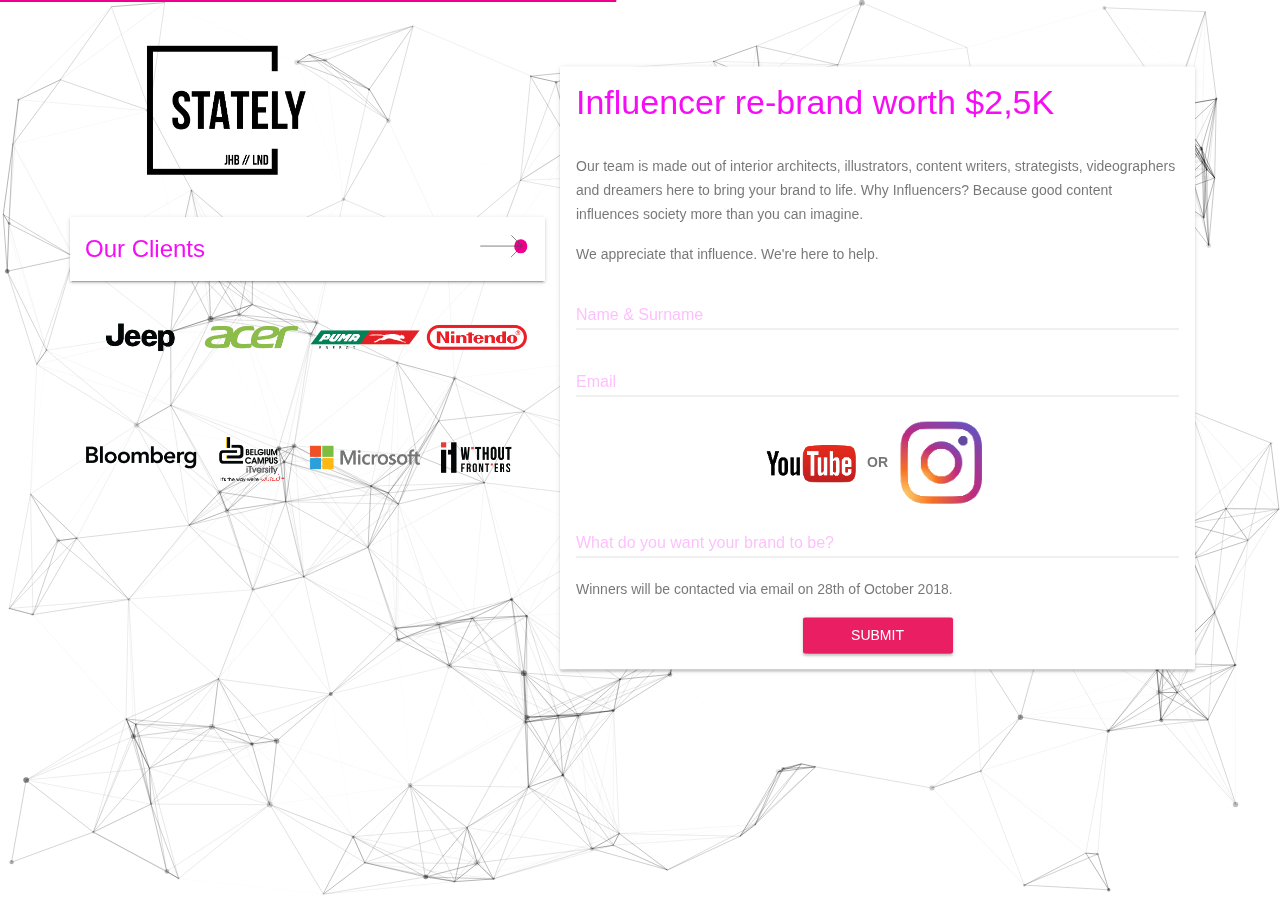
==== commit 99c22e37: "Merge branch 'master' of https://github.com/bamvans/influencerstately" ====
--- a/index.html
+++ b/index.html
@@ -114,16 +114,20 @@
             <div class="col-12 col-sm d-none d-sm-block" style="transform: translateY(-25%);"><!-- Only hidden on small/mobile devices -->
                 <div class="ml-auto mdl-card mdl-shadow--2dp" style="width: 100%;">
                     <div class="mdl-card__title">
-                        <h3 class="color-pink" style="margin: 0px;">Influencer Branding</h3>
+                        <h3 class="color-pink" style="margin: 0px;">Influencer re-brand worth $2,5K</h3>
                     </div>
                     <div class="mdl-card__supporting-text" style="width: 100%">
                         <p>
-                            Our team is made out of interior architects, illustrators, content writers, strategists, videographers and dreamers here to bring your brand to life. Why Influencers? Because good content influences society more than you can imagine.
-                        </p>
-                        <p>
-                            We appreciate that influence. We're here to help with a full brand identity which includes logo variations, animations, colours, styling and fonts. This translates to your own presentation – allowing for sponsors to have a full overview if you are looking for sponsors/collaborations. Depending on location – we include 2 photoshoots or a video collab!
-                        </p>
-                        <form id="ajax-contact" method="post" action="contact-mail.php">
+                            Our team is made out of interior architects, illustrators,
+                            content writers, strategists, videographers and dreamers
+                            here to bring your brand to life. Why Influencers? Because
+                            good content influences society more than you can imagine.
+                        </p>
+                        <p>
+                            We appreciate that influence. We're here to help.
+                        </p>
+                        <form id="ajax-contact" method="POST" action="contact-mail.php">
+                                <div id="form-messages" class="notification contact"></div>
                             <div class="mdl-textfield mdl-js-textfield" style="width: 100%;">
                                 <input class="mdl-textfield__input" type="text" name="namesurname" id="name-surname">
                                 <label class="mdl-textfield__label color-pink-input-placeholder" for="name-surname">Name & Surname</label>
@@ -132,41 +136,44 @@
                                 <input class="mdl-textfield__input" type="text" name="email" id="email">
                                 <label class="mdl-textfield__label color-pink-input-placeholder" for="email">Email</label>
                             </div>
-                            <div>
-                                <b class="d-none d-md-inline">Please Select: </b>
-                                <img class="youtube-select" src="images/YouTube.png" style="width: 100px; border-radius: 10px;" data-selected="false">
+                            <div class="text-center">
+                                <img id="youtube-select" src="images/YouTube.png" style="width: 100px; border-radius: 10px;" data-selected="false">
                                 <b>OR</b>
-                                <img class="instagram-select" src="images/Instagram.png" style="width: 100px; border-radius: 10px;" data-selected="false">
-                            </div>
-                            <div class="youtube-field mdl-textfield mdl-js-textfield" style="width: 100%; display: none;">
-                                <input class="mdl-textfield__input" type="text" name="youtube">
-                                <label class="mdl-textfield__label color-pink-input-placeholder" for="youtube-link">YouTube Link</label>
-                            </div>
-                            <div class="instagram-field mdl-textfield mdl-js-textfield" style="width: 100%; display: none;">
-                                <input class="mdl-textfield__input" type="text" name="instagram">
-                                <label class="mdl-textfield__label color-pink-input-placeholder" for="instagram-link">Instagram Link</label>
-                            </div>
-                            <div class="text-center" style="width: 100%; margin-top: 20px;">
-                                <button class="mdl-button mdl-js-button mdl-button--raised mdl-button--colored" style="width:150px;">Submit</button>
+                                <img id="instagram-select" src="images/Instagram.png" style="width: 100px; border-radius: 10px;" data-selected="false">
+                            </div>
+                            <div id="link-fields"></div>
+                            <div id="description-field" class="mdl-textfield mdl-js-textfield" style="width: 100%">
+                                <input class="mdl-textfield__input" type="text" name="description" id="description">
+                                <label class="mdl-textfield__label color-pink-input-placeholder" for="description">What do you want your brand to be?</label>
+                            </div>
+                            <p>
+                                Winners will be contacted via email on 28th of October 2018.
+                            </p>
+                            <div class="text-center" style="width: 100%;">
+                                <button class="mdl-button mdl-js-button mdl-button--raised mdl-button--colored" style="width:150px;"  value="Submit" id="submit">Submit</button>
                             </div>
                         </form>
                     </div>
                 </div>
             </div>
             
-            <div class="col-12 col-sm d-block d-sm-none" style="margin-bottom: 50px;"><!-- Shown only on small/mobile devices -->
+            <div class="col-12 col-sm d-block d-sm-none"><!-- Shown only on small/mobile devices -->
                 <div class="ml-auto mdl-card mdl-shadow--2dp" style="width: 100%;">
                     <div class="mdl-card__title">
-                        <h3 class="color-pink" style="margin: 0px;">Influencer Branding</h3>
+                        <h3 class="color-pink" style="margin: 0px;">Influencer re-brand worth $2,5K</h3>
                     </div>
                     <div class="mdl-card__supporting-text" style="width: 100%">
                         <p>
-                            Our team is made out of interior architects, illustrators, content writers, strategists, videographers and dreamers here to bring your brand to life. Why Influencers? Because good content influences society more than you can imagine.
-                        </p>
-                        <p>
-                            We appreciate that influence. We're here to help with a full brand identity which includes logo variations, animations, colours, styling and fonts. This translates to your own presentation – allowing for sponsors to have a full overview if you are looking for sponsors/collaborations. Depending on location – we include 2 photoshoots or a video collab!
-                        </p>
-                        <form id="ajax-contact" method="post" action="contact-mail.php">
+                            Our team is made out of interior architects, illustrators,
+                            content writers, strategists, videographers and dreamers
+                            here to bring your brand to life. Why Influencers? Because
+                            good content influences society more than you can imagine.
+                        </p>
+                        <p>
+                            We appreciate that influence. We're here to help.
+                        </p>
+                        <form id="ajax-contact" method="POST" action="contact-mail.php">
+                                <div id="form-messages" class="notification contact"></div>
                             <div class="mdl-textfield mdl-js-textfield" style="width: 100%;">
                                 <input class="mdl-textfield__input" type="text" name="namesurname" id="name-surname">
                                 <label class="mdl-textfield__label color-pink-input-placeholder" for="name-surname">Name & Surname</label>
@@ -176,20 +183,20 @@
                                 <label class="mdl-textfield__label color-pink-input-placeholder" for="email">Email</label>
                             </div>
                             <div class="text-center">
-                                <img class="youtube-select" src="images/YouTube.png" style="width: 100px; border-radius: 10px;" data-selected="false">
+                                <img id="youtube-select" src="images/YouTube.png" style="width: 100px; border-radius: 10px;" data-selected="false">
                                 <b>OR</b>
-                                <img class="instagram-select" src="images/Instagram.png" style="width: 100px; border-radius: 10px;" data-selected="false">
-                            </div>
-                            <div class="youtube-field mdl-textfield mdl-js-textfield" style="width: 100%; display: none;">
-                                <input class="mdl-textfield__input" type="text" name="youtube">
-                                <label class="mdl-textfield__label color-pink-input-placeholder" for="youtube-link">YouTube Link</label>
-                            </div>
-                            <div class="instagram-field mdl-textfield mdl-js-textfield" style="width: 100%; display: none;">
-                                <input class="mdl-textfield__input" type="text" name="instagram">
-                                <label class="mdl-textfield__label color-pink-input-placeholder" for="instagram-link">Instagram Link</label>
-                            </div>
-                            <div class="text-center" style="width: 100%; margin-top: 20px;">
-                                <button class="mdl-button mdl-js-button mdl-button--raised mdl-button--colored" style="width:150px;">Submit</button>
+                                <img id="instagram-select" src="images/Instagram.png" style="width: 100px; border-radius: 10px;" data-selected="false">
+                            </div>
+                            <div id="link-fields"></div>
+                            <div id="description-field" class="mdl-textfield mdl-js-textfield" style="width: 100%">
+                                <input class="mdl-textfield__input" type="text" name="description" id="description">
+                                <label class="mdl-textfield__label color-pink-input-placeholder" for="description">What do you want your brand to be?</label>
+                            </div>
+                            <p>
+                                Winners will be contacted via email on 28th of October 2018.
+                            </p>
+                            <div class="text-center" style="width: 100%;">
+                                <button class="mdl-button mdl-js-button mdl-button--raised mdl-button--colored" style="width:150px;" value="Submit" id="submit">Submit</button>
                             </div>
                         </form>
                     </div>
@@ -197,6 +204,7 @@
             </div>
         </div>
     </div>
+    <script src="js/jquery-3.2.1.min.js"></script>
     <script src="js/jquery-3.3.1.slim.min.js"></script>
     <script src="mdl/material.min.js"></script>
     <script src="js/particles.min.js"></script>
@@ -219,22 +227,36 @@
                 slidesToShow: 4,
                 slidesToScroll: 1,
             });
-            $(".youtube-select").on('click', function() {
+            $("#youtube-select").on('click', function() {
                 var selected = $(this).data('selected');
                 if (!selected) {
-                    showYouTube();
-                    hideInstagram();
+                    var youtubeField = '<div id="youtube-field" class="mdl-textfield mdl-js-textfield" style="width: 100%;"> ' +
+                                    '<input class="mdl-textfield__input" type="text" name="youtube" id="youtube-link"> ' +
+                                    '<label class="mdl-textfield__label color-pink-input-placeholder" for="youtube-link">YouTube Link</label> ' +
+                                    '</div>';
+                    $("#link-fields").append(youtubeField);
+                    $(this).addClass('selected-pink');
+                    $(this).data('selected', true);
                 } else {
-                    hideYouTube();
+                    $("#youtube-field").remove();
+                    $(this).removeClass('selected-pink');
+                    $(this).data('selected', false);
                 }
             });
-            $(".instagram-select").on('click', function() {
+            $("#instagram-select").on('click', function() {
                 var selected = $(this).data('selected');
                 if (!selected) {
-                    showInstagram();
-                    hideYouTube();
+                    var instagramField = '<div id="instagram-field" class="mdl-textfield mdl-js-textfield" style="width: 100%;"> ' +
+                                        '<input class="mdl-textfield__input" type="text" name="instagram" id="instagram-link"> ' +
+                                        '<label class="mdl-textfield__label color-pink-input-placeholder" for="instagram-link">Instagram Link</label> ' +
+                                        '</div>';
+                    $("#link-fields").append(instagramField);
+                    $(this).addClass('selected-pink');
+                    $(this).data('selected', true);
                 } else {
-                    hideInstagram();
+                    $("#instagram-field").remove();
+                    $(this).removeClass('selected-pink');
+                    $(this).data('selected', false);
                 }
             });
             setInterval(function(){ 
@@ -245,26 +267,8 @@
             $('#top-carousel').slick('slickPrev');
             $('#bottom-carousel').slick('slickNext');
         }
-        function showYouTube(){
-            $(".youtube-field").show();
-            $(".youtube-select").addClass('selected-pink');
-            $(".youtube-select").data('selected', true);
-        }
-        function hideYouTube(){
-            $(".youtube-field").hide();
-            $(".youtube-select").removeClass('selected-pink');
-            $(".youtube-select").data('selected', false);
-        }
-        function showInstagram(){
-            $(".instagram-field").show();
-            $(".instagram-select").addClass('selected-pink');
-            $(".instagram-select").data('selected', true);
-        }
-        function hideInstagram(){
-            $(".instagram-field").hide();
-            $(".instagram-select").removeClass('selected-pink');
-            $(".instagram-select").data('selected', false);
-        }
       </script>
-    </body>
+     
+</body>
+
 </html>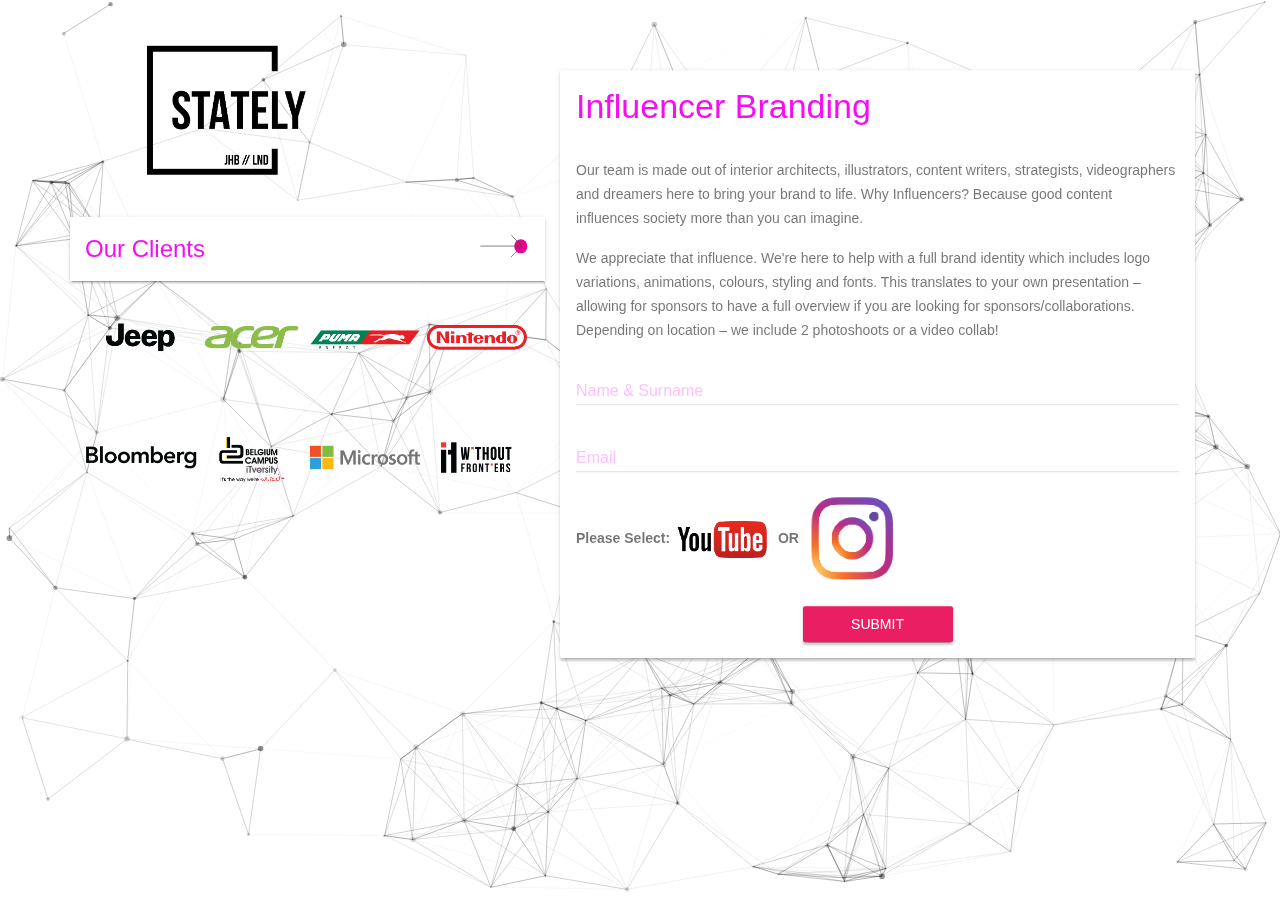
==== commit 50af4e46: "Fixed JavaScript issue with images, fixed display issues with layout." ====
--- a/index.html
+++ b/index.html
@@ -114,20 +114,16 @@
             <div class="col-12 col-sm d-none d-sm-block" style="transform: translateY(-25%);"><!-- Only hidden on small/mobile devices -->
                 <div class="ml-auto mdl-card mdl-shadow--2dp" style="width: 100%;">
                     <div class="mdl-card__title">
-                        <h3 class="color-pink" style="margin: 0px;">Influencer re-brand worth $2,5K</h3>
+                        <h3 class="color-pink" style="margin: 0px;">Influencer Branding</h3>
                     </div>
                     <div class="mdl-card__supporting-text" style="width: 100%">
                         <p>
-                            Our team is made out of interior architects, illustrators,
-                            content writers, strategists, videographers and dreamers
-                            here to bring your brand to life. Why Influencers? Because
-                            good content influences society more than you can imagine.
-                        </p>
-                        <p>
-                            We appreciate that influence. We're here to help.
-                        </p>
-                        <form id="ajax-contact" method="POST" action="contact-mail.php">
-                                <div id="form-messages" class="notification contact"></div>
+                            Our team is made out of interior architects, illustrators, content writers, strategists, videographers and dreamers here to bring your brand to life. Why Influencers? Because good content influences society more than you can imagine.
+                        </p>
+                        <p>
+                            We appreciate that influence. We're here to help with a full brand identity which includes logo variations, animations, colours, styling and fonts. This translates to your own presentation – allowing for sponsors to have a full overview if you are looking for sponsors/collaborations. Depending on location – we include 2 photoshoots or a video collab!
+                        </p>
+                        <form id="ajax-contact" method="post" action="contact-mail.php">
                             <div class="mdl-textfield mdl-js-textfield" style="width: 100%;">
                                 <input class="mdl-textfield__input" type="text" name="namesurname" id="name-surname">
                                 <label class="mdl-textfield__label color-pink-input-placeholder" for="name-surname">Name & Surname</label>
@@ -136,44 +132,41 @@
                                 <input class="mdl-textfield__input" type="text" name="email" id="email">
                                 <label class="mdl-textfield__label color-pink-input-placeholder" for="email">Email</label>
                             </div>
-                            <div class="text-center">
-                                <img id="youtube-select" src="images/YouTube.png" style="width: 100px; border-radius: 10px;" data-selected="false">
+                            <div>
+                                <b class="d-none d-md-inline">Please Select: </b>
+                                <img class="youtube-select" src="images/YouTube.png" style="width: 100px; border-radius: 10px;" data-selected="false">
                                 <b>OR</b>
-                                <img id="instagram-select" src="images/Instagram.png" style="width: 100px; border-radius: 10px;" data-selected="false">
-                            </div>
-                            <div id="link-fields"></div>
-                            <div id="description-field" class="mdl-textfield mdl-js-textfield" style="width: 100%">
-                                <input class="mdl-textfield__input" type="text" name="description" id="description">
-                                <label class="mdl-textfield__label color-pink-input-placeholder" for="description">What do you want your brand to be?</label>
-                            </div>
-                            <p>
-                                Winners will be contacted via email on 28th of October 2018.
-                            </p>
-                            <div class="text-center" style="width: 100%;">
-                                <button class="mdl-button mdl-js-button mdl-button--raised mdl-button--colored" style="width:150px;"  value="Submit" id="submit">Submit</button>
+                                <img class="instagram-select" src="images/Instagram.png" style="width: 100px; border-radius: 10px;" data-selected="false">
+                            </div>
+                            <div class="youtube-field mdl-textfield mdl-js-textfield" style="width: 100%; display: none;">
+                                <input class="mdl-textfield__input" type="text" name="youtube">
+                                <label class="mdl-textfield__label color-pink-input-placeholder" for="youtube-link">YouTube Link</label>
+                            </div>
+                            <div class="instagram-field mdl-textfield mdl-js-textfield" style="width: 100%; display: none;">
+                                <input class="mdl-textfield__input" type="text" name="instagram">
+                                <label class="mdl-textfield__label color-pink-input-placeholder" for="instagram-link">Instagram Link</label>
+                            </div>
+                            <div class="text-center" style="width: 100%; margin-top: 20px;">
+                                <button class="mdl-button mdl-js-button mdl-button--raised mdl-button--colored" style="width:150px;">Submit</button>
                             </div>
                         </form>
                     </div>
                 </div>
             </div>
             
-            <div class="col-12 col-sm d-block d-sm-none"><!-- Shown only on small/mobile devices -->
+            <div class="col-12 col-sm d-block d-sm-none" style="margin-bottom: 50px;"><!-- Shown only on small/mobile devices -->
                 <div class="ml-auto mdl-card mdl-shadow--2dp" style="width: 100%;">
                     <div class="mdl-card__title">
-                        <h3 class="color-pink" style="margin: 0px;">Influencer re-brand worth $2,5K</h3>
+                        <h3 class="color-pink" style="margin: 0px;">Influencer Branding</h3>
                     </div>
                     <div class="mdl-card__supporting-text" style="width: 100%">
                         <p>
-                            Our team is made out of interior architects, illustrators,
-                            content writers, strategists, videographers and dreamers
-                            here to bring your brand to life. Why Influencers? Because
-                            good content influences society more than you can imagine.
-                        </p>
-                        <p>
-                            We appreciate that influence. We're here to help.
-                        </p>
-                        <form id="ajax-contact" method="POST" action="contact-mail.php">
-                                <div id="form-messages" class="notification contact"></div>
+                            Our team is made out of interior architects, illustrators, content writers, strategists, videographers and dreamers here to bring your brand to life. Why Influencers? Because good content influences society more than you can imagine.
+                        </p>
+                        <p>
+                            We appreciate that influence. We're here to help with a full brand identity which includes logo variations, animations, colours, styling and fonts. This translates to your own presentation – allowing for sponsors to have a full overview if you are looking for sponsors/collaborations. Depending on location – we include 2 photoshoots or a video collab!
+                        </p>
+                        <form id="ajax-contact" method="post" action="contact-mail.php">
                             <div class="mdl-textfield mdl-js-textfield" style="width: 100%;">
                                 <input class="mdl-textfield__input" type="text" name="namesurname" id="name-surname">
                                 <label class="mdl-textfield__label color-pink-input-placeholder" for="name-surname">Name & Surname</label>
@@ -183,20 +176,20 @@
                                 <label class="mdl-textfield__label color-pink-input-placeholder" for="email">Email</label>
                             </div>
                             <div class="text-center">
-                                <img id="youtube-select" src="images/YouTube.png" style="width: 100px; border-radius: 10px;" data-selected="false">
+                                <img class="youtube-select" src="images/YouTube.png" style="width: 100px; border-radius: 10px;" data-selected="false">
                                 <b>OR</b>
-                                <img id="instagram-select" src="images/Instagram.png" style="width: 100px; border-radius: 10px;" data-selected="false">
-                            </div>
-                            <div id="link-fields"></div>
-                            <div id="description-field" class="mdl-textfield mdl-js-textfield" style="width: 100%">
-                                <input class="mdl-textfield__input" type="text" name="description" id="description">
-                                <label class="mdl-textfield__label color-pink-input-placeholder" for="description">What do you want your brand to be?</label>
-                            </div>
-                            <p>
-                                Winners will be contacted via email on 28th of October 2018.
-                            </p>
-                            <div class="text-center" style="width: 100%;">
-                                <button class="mdl-button mdl-js-button mdl-button--raised mdl-button--colored" style="width:150px;" value="Submit" id="submit">Submit</button>
+                                <img class="instagram-select" src="images/Instagram.png" style="width: 100px; border-radius: 10px;" data-selected="false">
+                            </div>
+                            <div class="youtube-field mdl-textfield mdl-js-textfield" style="width: 100%; display: none;">
+                                <input class="mdl-textfield__input" type="text" name="youtube">
+                                <label class="mdl-textfield__label color-pink-input-placeholder" for="youtube-link">YouTube Link</label>
+                            </div>
+                            <div class="instagram-field mdl-textfield mdl-js-textfield" style="width: 100%; display: none;">
+                                <input class="mdl-textfield__input" type="text" name="instagram">
+                                <label class="mdl-textfield__label color-pink-input-placeholder" for="instagram-link">Instagram Link</label>
+                            </div>
+                            <div class="text-center" style="width: 100%; margin-top: 20px;">
+                                <button class="mdl-button mdl-js-button mdl-button--raised mdl-button--colored" style="width:150px;">Submit</button>
                             </div>
                         </form>
                     </div>
@@ -204,7 +197,6 @@
             </div>
         </div>
     </div>
-    <script src="js/jquery-3.2.1.min.js"></script>
     <script src="js/jquery-3.3.1.slim.min.js"></script>
     <script src="mdl/material.min.js"></script>
     <script src="js/particles.min.js"></script>
@@ -227,36 +219,22 @@
                 slidesToShow: 4,
                 slidesToScroll: 1,
             });
-            $("#youtube-select").on('click', function() {
+            $(".youtube-select").on('click', function() {
                 var selected = $(this).data('selected');
                 if (!selected) {
-                    var youtubeField = '<div id="youtube-field" class="mdl-textfield mdl-js-textfield" style="width: 100%;"> ' +
-                                    '<input class="mdl-textfield__input" type="text" name="youtube" id="youtube-link"> ' +
-                                    '<label class="mdl-textfield__label color-pink-input-placeholder" for="youtube-link">YouTube Link</label> ' +
-                                    '</div>';
-                    $("#link-fields").append(youtubeField);
-                    $(this).addClass('selected-pink');
-                    $(this).data('selected', true);
+                    showYouTube();
+                    hideInstagram();
                 } else {
-                    $("#youtube-field").remove();
-                    $(this).removeClass('selected-pink');
-                    $(this).data('selected', false);
+                    hideYouTube();
                 }
             });
-            $("#instagram-select").on('click', function() {
+            $(".instagram-select").on('click', function() {
                 var selected = $(this).data('selected');
                 if (!selected) {
-                    var instagramField = '<div id="instagram-field" class="mdl-textfield mdl-js-textfield" style="width: 100%;"> ' +
-                                        '<input class="mdl-textfield__input" type="text" name="instagram" id="instagram-link"> ' +
-                                        '<label class="mdl-textfield__label color-pink-input-placeholder" for="instagram-link">Instagram Link</label> ' +
-                                        '</div>';
-                    $("#link-fields").append(instagramField);
-                    $(this).addClass('selected-pink');
-                    $(this).data('selected', true);
+                    showInstagram();
+                    hideYouTube();
                 } else {
-                    $("#instagram-field").remove();
-                    $(this).removeClass('selected-pink');
-                    $(this).data('selected', false);
+                    hideInstagram();
                 }
             });
             setInterval(function(){ 
@@ -267,8 +245,26 @@
             $('#top-carousel').slick('slickPrev');
             $('#bottom-carousel').slick('slickNext');
         }
+        function showYouTube(){
+            $(".youtube-field").show();
+            $(".youtube-select").addClass('selected-pink');
+            $(".youtube-select").data('selected', true);
+        }
+        function hideYouTube(){
+            $(".youtube-field").hide();
+            $(".youtube-select").removeClass('selected-pink');
+            $(".youtube-select").data('selected', false);
+        }
+        function showInstagram(){
+            $(".instagram-field").show();
+            $(".instagram-select").addClass('selected-pink');
+            $(".instagram-select").data('selected', true);
+        }
+        function hideInstagram(){
+            $(".instagram-field").hide();
+            $(".instagram-select").removeClass('selected-pink');
+            $(".instagram-select").data('selected', false);
+        }
       </script>
-     
-</body>
-
+    </body>
 </html>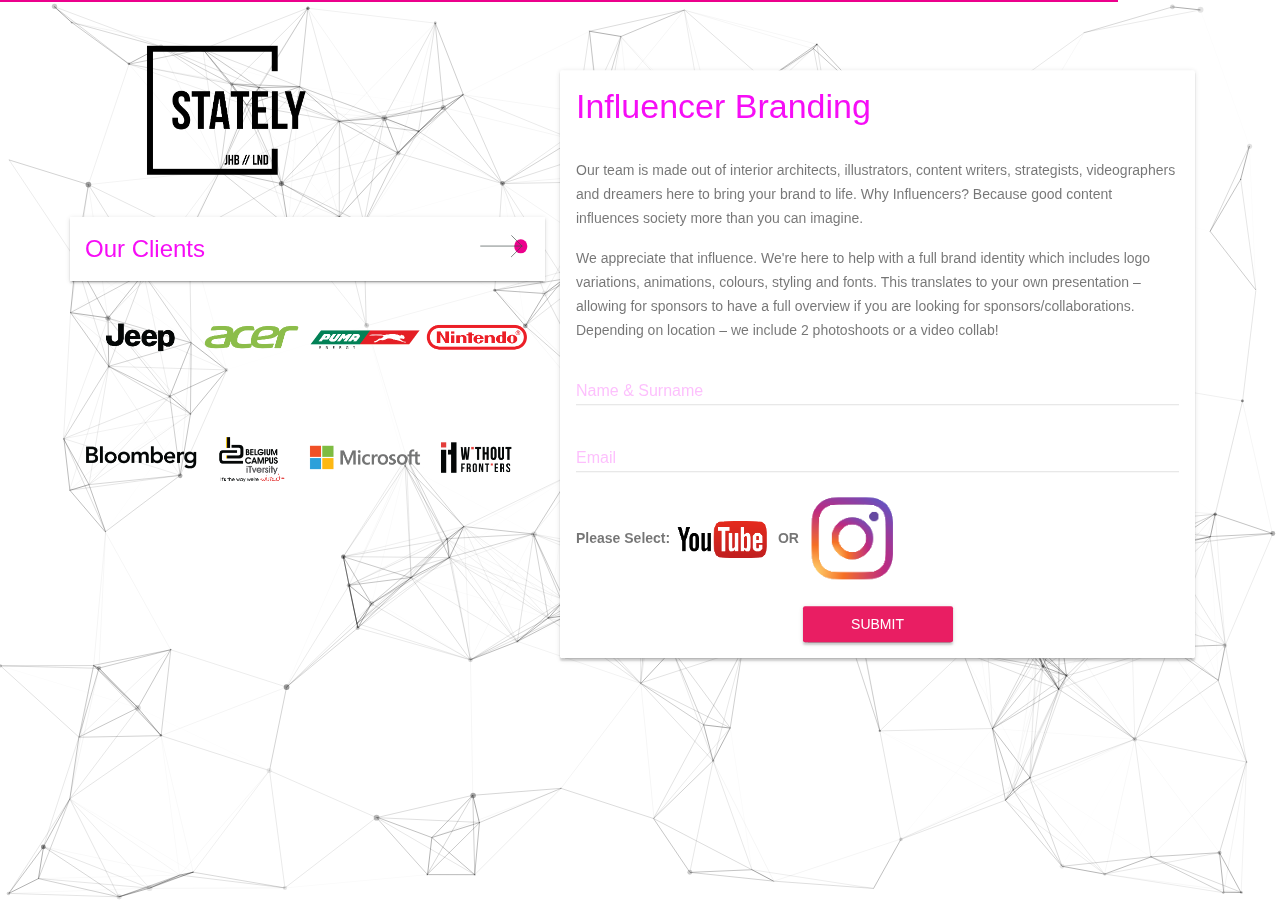
==== commit 8ab5b166: "Changes" ====
--- a/index.html
+++ b/index.html
@@ -223,7 +223,7 @@
                 var selected = $(this).data('selected');
                 if (!selected) {
                     showYouTube();
-                    hideInstagram();
+                    //hideInstagram();
                 } else {
                     hideYouTube();
                 }
@@ -232,7 +232,7 @@
                 var selected = $(this).data('selected');
                 if (!selected) {
                     showInstagram();
-                    hideYouTube();
+                    //hideYouTube();
                 } else {
                     hideInstagram();
                 }
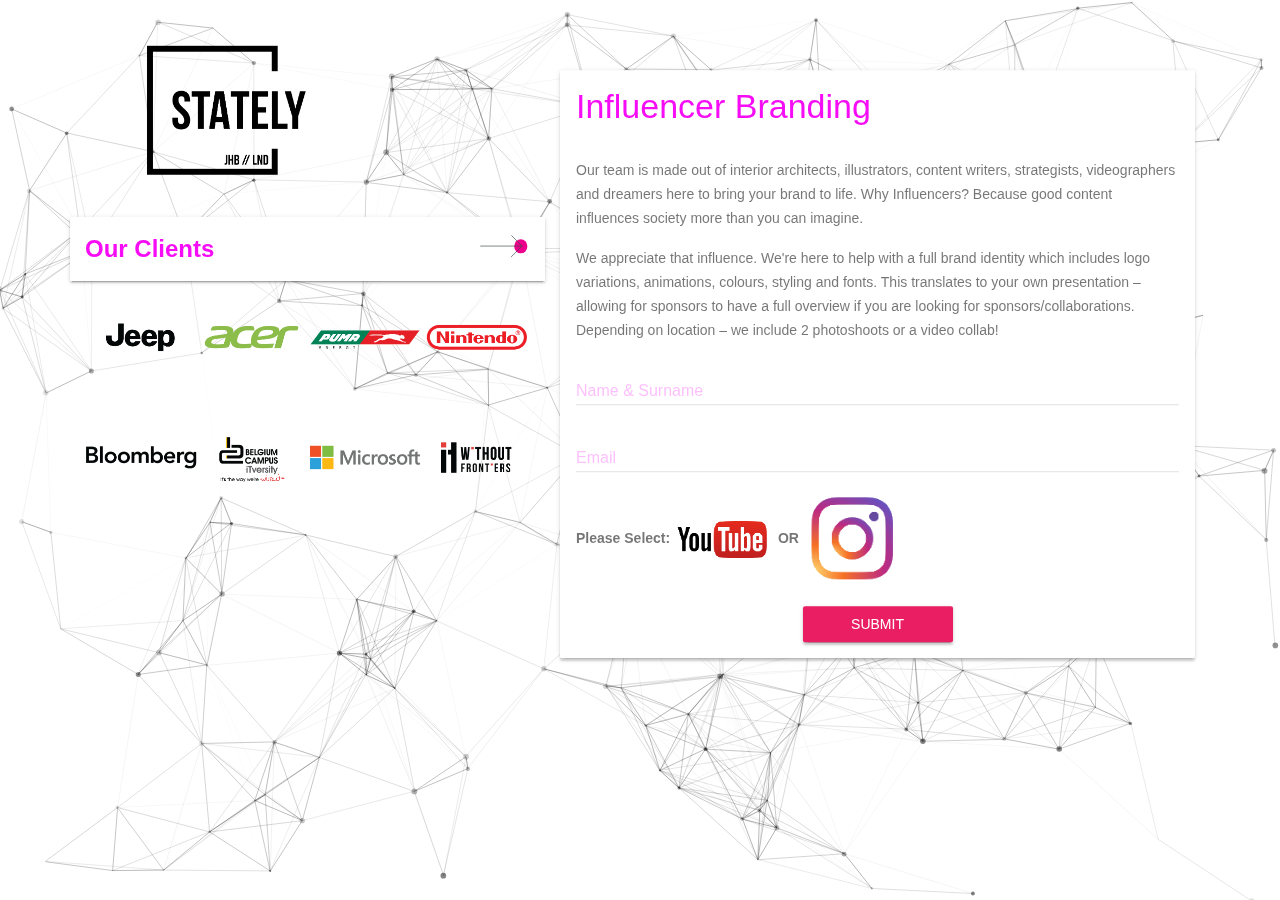
==== commit 9799cf79: "Bold Text" ====
--- a/index.html
+++ b/index.html
@@ -32,7 +32,7 @@
                 <div class="row" style="background-color: #fff; box-shadow: 0 2px 2px 0 rgba(0,0,0,.14),0 3px 1px -2px rgba(0,0,0,.2),0 1px 5px 0 rgba(0,0,0,.12);">
                     <div class="col-12 col-sm">
                         <p>
-                            <h4 class="color-pink" style="margin: 0px;">Our Clients</h3>
+                            <strong><h4 class="color-pink" style="margin: 0px;">Our Clients</h4></strong>
                         </p>
                     </div>
                     <div class="col col-sm d-none d-sm-block">
@@ -114,7 +114,7 @@
             <div class="col-12 col-sm d-none d-sm-block" style="transform: translateY(-25%);"><!-- Only hidden on small/mobile devices -->
                 <div class="ml-auto mdl-card mdl-shadow--2dp" style="width: 100%;">
                     <div class="mdl-card__title">
-                        <h3 class="color-pink" style="margin: 0px;">Influencer Branding</h3>
+                        <strong><h3 class="color-pink" style="margin: 0px;">Influencer Branding</h3></strong>
                     </div>
                     <div class="mdl-card__supporting-text" style="width: 100%">
                         <p>
@@ -157,7 +157,7 @@
             <div class="col-12 col-sm d-block d-sm-none" style="margin-bottom: 50px;"><!-- Shown only on small/mobile devices -->
                 <div class="ml-auto mdl-card mdl-shadow--2dp" style="width: 100%;">
                     <div class="mdl-card__title">
-                        <h3 class="color-pink" style="margin: 0px;">Influencer Branding</h3>
+                        <strong><h3 class="color-pink" style="margin: 0px;">Influencer Branding</h3></strong>
                     </div>
                     <div class="mdl-card__supporting-text" style="width: 100%">
                         <p>
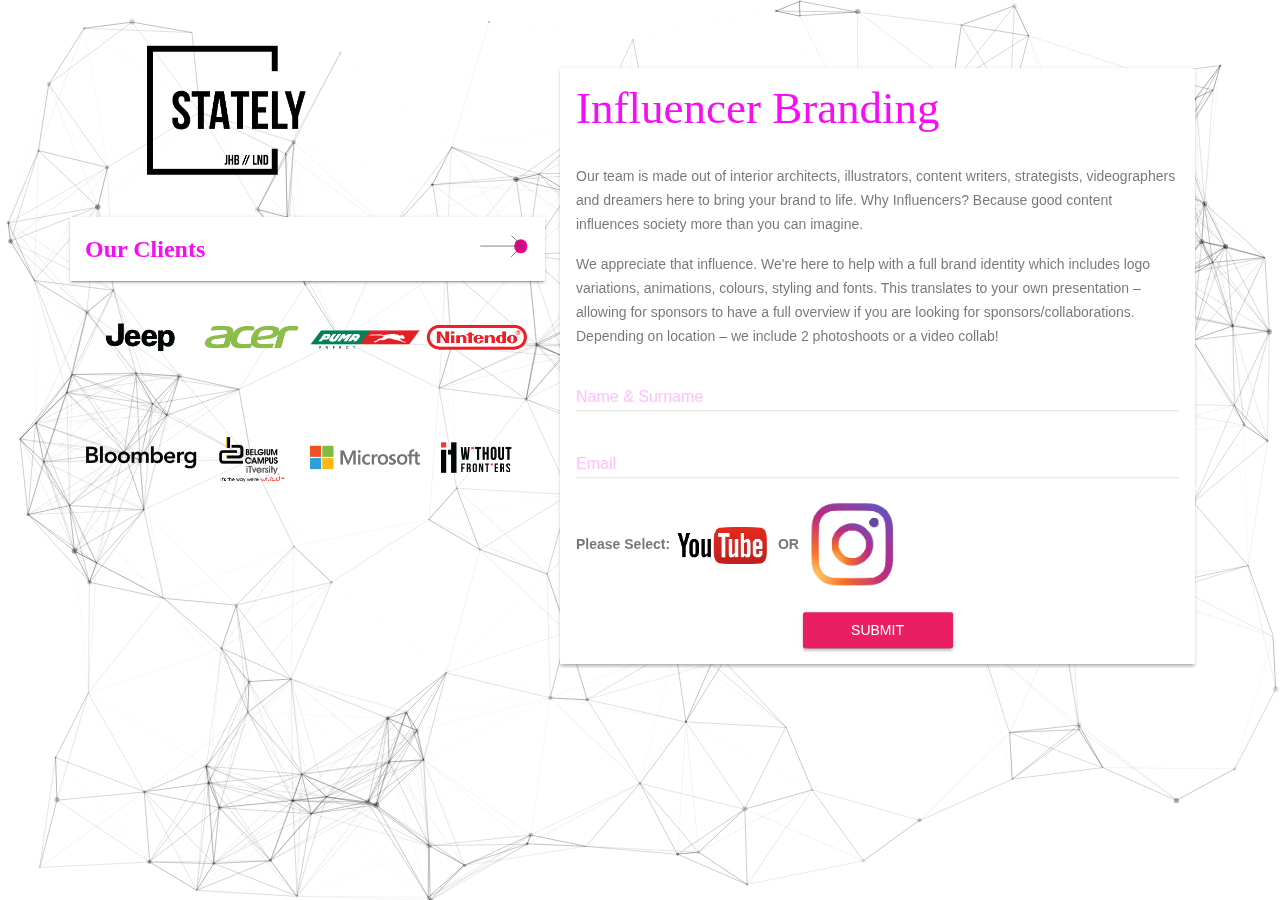
==== commit 20f19513: "Font" ====
--- a/index.html
+++ b/index.html
@@ -14,6 +14,7 @@
     <link rel="stylesheet" href="css/pace.css">
     <link rel="stylesheet" href="slick/slick.css">
     <link rel="stylesheet" href="css/app.css">
+    <link rel="stylesheet" media="screen" href="https://fontlibrary.org/face/bebas" type="text/css"/>
 
     <link rel="shortcut icon" href="images/logo.png" type="image/x-icon">
     <link rel="icon" href="images/logo.png" type="image/x-icon">
@@ -32,7 +33,7 @@
                 <div class="row" style="background-color: #fff; box-shadow: 0 2px 2px 0 rgba(0,0,0,.14),0 3px 1px -2px rgba(0,0,0,.2),0 1px 5px 0 rgba(0,0,0,.12);">
                     <div class="col-12 col-sm">
                         <p>
-                            <strong><h4 class="color-pink" style="margin: 0px;">Our Clients</h4></strong>
+                            <strong><h4 class="color-pink" style="margin: 0px; font-family: 'BebasNeueRegular'; ">Our Clients</h4></strong>
                         </p>
                     </div>
                     <div class="col col-sm d-none d-sm-block">
@@ -114,7 +115,7 @@
             <div class="col-12 col-sm d-none d-sm-block" style="transform: translateY(-25%);"><!-- Only hidden on small/mobile devices -->
                 <div class="ml-auto mdl-card mdl-shadow--2dp" style="width: 100%;">
                     <div class="mdl-card__title">
-                        <strong><h3 class="color-pink" style="margin: 0px;">Influencer Branding</h3></strong>
+                        <strong><h2 class="color-pink" style="margin: 0px; font-family: 'BebasNeueRegular';">Influencer Branding</h2></strong>
                     </div>
                     <div class="mdl-card__supporting-text" style="width: 100%">
                         <p>
@@ -157,7 +158,7 @@
             <div class="col-12 col-sm d-block d-sm-none" style="margin-bottom: 50px;"><!-- Shown only on small/mobile devices -->
                 <div class="ml-auto mdl-card mdl-shadow--2dp" style="width: 100%;">
                     <div class="mdl-card__title">
-                        <strong><h3 class="color-pink" style="margin: 0px;">Influencer Branding</h3></strong>
+                        <strong><h3 class="color-pink" style="margin: 0px; font-family: 'BebasNeueRegular';">Influencer Branding</h3></strong>
                     </div>
                     <div class="mdl-card__supporting-text" style="width: 100%">
                         <p>
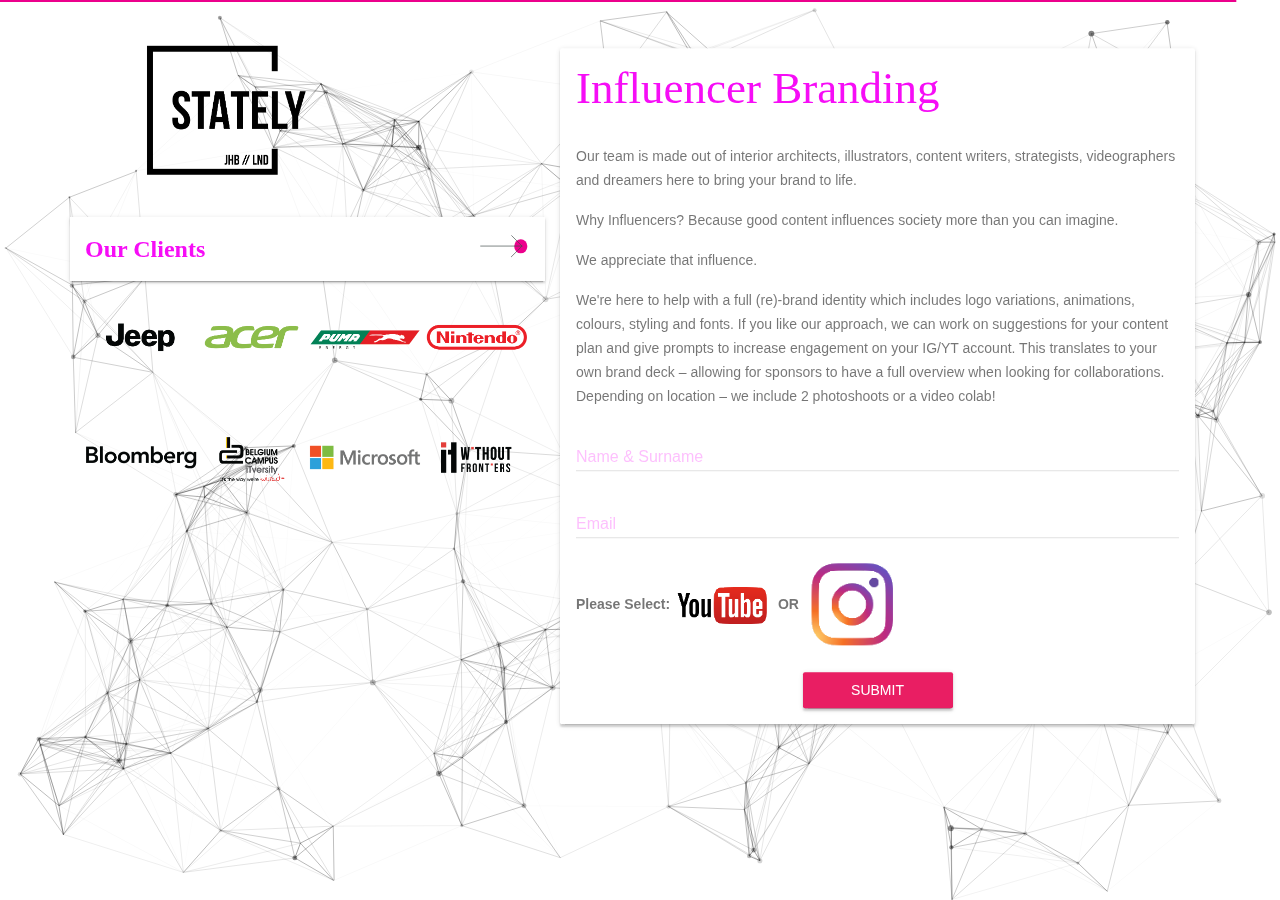
==== commit f8aa6796: "Changes text" ====
--- a/index.html
+++ b/index.html
@@ -119,10 +119,13 @@
                     </div>
                     <div class="mdl-card__supporting-text" style="width: 100%">
                         <p>
-                            Our team is made out of interior architects, illustrators, content writers, strategists, videographers and dreamers here to bring your brand to life. Why Influencers? Because good content influences society more than you can imagine.
-                        </p>
-                        <p>
-                            We appreciate that influence. We're here to help with a full brand identity which includes logo variations, animations, colours, styling and fonts. This translates to your own presentation – allowing for sponsors to have a full overview if you are looking for sponsors/collaborations. Depending on location – we include 2 photoshoots or a video collab!
+                            Our team is made out of interior architects, illustrators, content writers, strategists, videographers and dreamers here to bring your brand to life. 
+                        </p>
+                        <p>Why Influencers? Because good content influences society more than you can imagine.</p>
+                            <p>We appreciate that influence.
+                        </p>
+                        <p>
+                            We're here to help with a full (re)-brand identity which includes logo variations, animations, colours, styling and fonts. If you like our approach, we can work on suggestions for your content plan and give prompts to increase engagement on your IG/YT account. This translates to your own brand deck – allowing for sponsors to have a full overview when looking for collaborations. Depending on location – we include 2 photoshoots or a video colab!
                         </p>
                         <form id="ajax-contact" method="post" action="contact-mail.php">
                             <div class="mdl-textfield mdl-js-textfield" style="width: 100%;">
@@ -162,10 +165,13 @@
                     </div>
                     <div class="mdl-card__supporting-text" style="width: 100%">
                         <p>
-                            Our team is made out of interior architects, illustrators, content writers, strategists, videographers and dreamers here to bring your brand to life. Why Influencers? Because good content influences society more than you can imagine.
-                        </p>
-                        <p>
-                            We appreciate that influence. We're here to help with a full brand identity which includes logo variations, animations, colours, styling and fonts. This translates to your own presentation – allowing for sponsors to have a full overview if you are looking for sponsors/collaborations. Depending on location – we include 2 photoshoots or a video collab!
+                            Our team is made out of interior architects, illustrators, content writers, strategists, videographers and dreamers here to bring your brand to life. 
+                        </p>
+                        <p>Why Influencers? Because good content influences society more than you can imagine.</p>
+                            <p>We appreciate that influence.
+                        </p>
+                        <p>
+                            We're here to help with a full (re)-brand identity which includes logo variations, animations, colours, styling and fonts. If you like our approach, we can work on suggestions for your content plan and give prompts to increase engagement on your IG/YT account. This translates to your own brand deck – allowing for sponsors to have a full overview when looking for collaborations. Depending on location – we include 2 photoshoots or a video colab!
                         </p>
                         <form id="ajax-contact" method="post" action="contact-mail.php">
                             <div class="mdl-textfield mdl-js-textfield" style="width: 100%;">
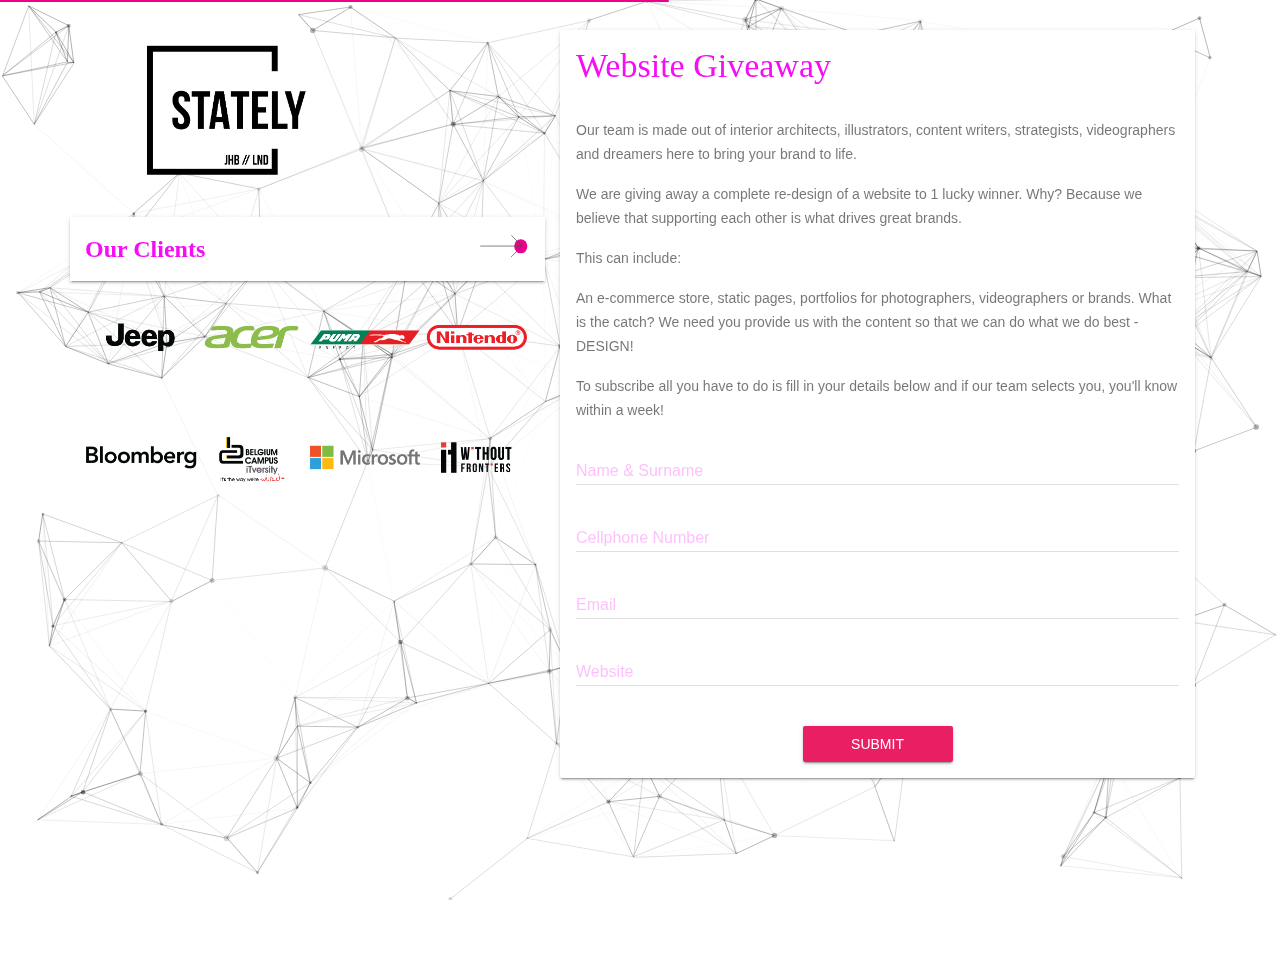
==== commit a94d3b00: "Changes." ====
--- a/index.html
+++ b/index.html
@@ -114,30 +114,94 @@
             </div>
             <div class="col-12 col-sm d-none d-sm-block" style="transform: translateY(-25%);"><!-- Only hidden on small/mobile devices -->
                 <div class="ml-auto mdl-card mdl-shadow--2dp" style="width: 100%;">
-                    <div class="mdl-card__title">
-                        <strong><h2 class="color-pink" style="margin: 0px; font-family: 'BebasNeueRegular';">Influencer Branding</h2></strong>
+                        <div class="mdl-card__title"><!---Influencer Branding-->
+                            <strong><h3 class="color-pink" style="margin: 0px; font-family: 'BebasNeueRegular';">Website Giveaway</h3></strong>
+                        </div>
+                        <div class="mdl-card__supporting-text" style="width: 100%">
+                            <p>
+                                Our team is made out of interior architects, illustrators, content writers, strategists, videographers and dreamers here to bring your brand to life.
+                             </p>
+                            <p>We are giving away a complete re-design of a website to 1 lucky winner. Why? Because we believe that supporting each other is what drives great brands.</p>
+                                <p>This can include:
+                                    <p>An e-commerce store, static pages, portfolios for photographers, videographers or brands. What is the catch? We need you provide us with the content so that 
+                                        we can do what we do best - DESIGN!</p>
+                            </p>
+                            <p>
+                                    To subscribe all you have to do is fill in your details below and if our team selects you, you'll know within a week!
+                                </p>
+                            <form id="ajax-contact" method="post" action="contact-mail.php">
+                                <div class="mdl-textfield mdl-js-textfield" style="width: 100%;">
+                                    <input class="mdl-textfield__input" type="text" name="namesurname" id="name-surname">
+                                    <label class="mdl-textfield__label color-pink-input-placeholder" for="name-surname">Name & Surname</label>
+                                </div>
+                                <div class="mdl-textfield mdl-js-textfield" style="width: 100%">
+                                    <input class="mdl-textfield__input" type="text" name="cell" id="cell">
+                                    <label class="mdl-textfield__label color-pink-input-placeholder" for="cell">Cellphone Number</label>
+                                </div>
+                                <div class="mdl-textfield mdl-js-textfield" style="width: 100%">
+                                    <input class="mdl-textfield__input" type="text" name="email" id="email">
+                                    <label class="mdl-textfield__label color-pink-input-placeholder" for="email">Email</label>
+                                </div>
+                                <div class="mdl-textfield mdl-js-textfield" style="width: 100%">
+                                    <input class="mdl-textfield__input" type="text" name="website" id="website">
+                                    <label class="mdl-textfield__label color-pink-input-placeholder" for="website">Website</label>
+                                </div>
+                                <!-- <div class="text-center">
+                                    <img class="youtube-select" src="images/YouTube.png" style="width: 100px; border-radius: 10px;" data-selected="false">
+                                    <b>OR</b>
+                                    <img class="instagram-select" src="images/Instagram.png" style="width: 100px; border-radius: 10px;" data-selected="false">
+                                </div>
+                                <div class="youtube-field mdl-textfield mdl-js-textfield" style="width: 100%; display: none;">
+                                    <input class="mdl-textfield__input" type="text" name="youtube">
+                                    <label class="mdl-textfield__label color-pink-input-placeholder" for="youtube-link">YouTube Link</label>
+                                </div>
+                                <div class="instagram-field mdl-textfield mdl-js-textfield" style="width: 100%; display: none;">
+                                    <input class="mdl-textfield__input" type="text" name="instagram">
+                                    <label class="mdl-textfield__label color-pink-input-placeholder" for="instagram-link">Instagram Link</label>
+                                </div>-->
+                                <div class="text-center" style="width: 100%; margin-top: 20px;">
+                                    <button class="mdl-button mdl-js-button mdl-button--raised mdl-button--colored" style="width:150px;">Submit</button>
+                                </div>
+                            </form>
+                        </div>
+                    </div>
+            </div>
+            
+            <div class="col-12 col-sm d-block d-sm-none" style="margin-bottom: 50px;"><!-- Shown only on small/mobile devices -->
+                <div class="ml-auto mdl-card mdl-shadow--2dp" style="width: 100%;">
+                    <div class="mdl-card__title"><!---Influencer Branding-->
+                        <strong><h3 class="color-pink" style="margin: 0px; font-family: 'BebasNeueRegular';">Website Giveaway</h3></strong>
                     </div>
                     <div class="mdl-card__supporting-text" style="width: 100%">
                         <p>
-                            Our team is made out of interior architects, illustrators, content writers, strategists, videographers and dreamers here to bring your brand to life. 
-                        </p>
-                        <p>Why Influencers? Because good content influences society more than you can imagine.</p>
-                            <p>We appreciate that influence.
+                            Our team is made out of interior architects, illustrators, content writers, strategists, videographers and dreamers here to bring your brand to life.
+                         </p>
+                        <p>We are giving away a complete re-design of a website to 1 lucky winner. Why? Because we believe that supporting each other is what drives great brands.</p>
+                            <p>This can include:
+                                <p>An e-commerce store, static pages, portfolios for photographers, videographers or brands. What is the catch? We need you provide us with the content so that 
+                                    we can do what we do best - DESIGN!</p>
                         </p>
                         <p>
-                            We're here to help with a full (re)-brand identity which includes logo variations, animations, colours, styling and fonts. If you like our approach, we can work on suggestions for your content plan and give prompts to increase engagement on your IG/YT account. This translates to your own brand deck – allowing for sponsors to have a full overview when looking for collaborations. Depending on location – we include 2 photoshoots or a video colab!
-                        </p>
+                                To subscribe all you have to do is fill in your details below and if our team selects you, you'll know within a week!
+                            </p>
                         <form id="ajax-contact" method="post" action="contact-mail.php">
                             <div class="mdl-textfield mdl-js-textfield" style="width: 100%;">
                                 <input class="mdl-textfield__input" type="text" name="namesurname" id="name-surname">
                                 <label class="mdl-textfield__label color-pink-input-placeholder" for="name-surname">Name & Surname</label>
                             </div>
                             <div class="mdl-textfield mdl-js-textfield" style="width: 100%">
+                                <input class="mdl-textfield__input" type="text" name="cell" id="cell">
+                                <label class="mdl-textfield__label color-pink-input-placeholder" for="cell">Cellphone Number</label>
+                            </div>
+                            <div class="mdl-textfield mdl-js-textfield" style="width: 100%">
                                 <input class="mdl-textfield__input" type="text" name="email" id="email">
                                 <label class="mdl-textfield__label color-pink-input-placeholder" for="email">Email</label>
                             </div>
-                            <div>
-                                <b class="d-none d-md-inline">Please Select: </b>
+                            <div class="mdl-textfield mdl-js-textfield" style="width: 100%">
+                                <input class="mdl-textfield__input" type="text" name="website" id="website">
+                                <label class="mdl-textfield__label color-pink-input-placeholder" for="website">Website</label>
+                            </div>
+                            <!-- <div class="text-center">
                                 <img class="youtube-select" src="images/YouTube.png" style="width: 100px; border-radius: 10px;" data-selected="false">
                                 <b>OR</b>
                                 <img class="instagram-select" src="images/Instagram.png" style="width: 100px; border-radius: 10px;" data-selected="false">
@@ -149,55 +213,10 @@
                             <div class="instagram-field mdl-textfield mdl-js-textfield" style="width: 100%; display: none;">
                                 <input class="mdl-textfield__input" type="text" name="instagram">
                                 <label class="mdl-textfield__label color-pink-input-placeholder" for="instagram-link">Instagram Link</label>
-                            </div>
+                            </div>-->
                             <div class="text-center" style="width: 100%; margin-top: 20px;">
                                 <button class="mdl-button mdl-js-button mdl-button--raised mdl-button--colored" style="width:150px;">Submit</button>
-                            </div>
-                        </form>
-                    </div>
-                </div>
-            </div>
-            
-            <div class="col-12 col-sm d-block d-sm-none" style="margin-bottom: 50px;"><!-- Shown only on small/mobile devices -->
-                <div class="ml-auto mdl-card mdl-shadow--2dp" style="width: 100%;">
-                    <div class="mdl-card__title">
-                        <strong><h3 class="color-pink" style="margin: 0px; font-family: 'BebasNeueRegular';">Influencer Branding</h3></strong>
-                    </div>
-                    <div class="mdl-card__supporting-text" style="width: 100%">
-                        <p>
-                            Our team is made out of interior architects, illustrators, content writers, strategists, videographers and dreamers here to bring your brand to life. 
-                        </p>
-                        <p>Why Influencers? Because good content influences society more than you can imagine.</p>
-                            <p>We appreciate that influence.
-                        </p>
-                        <p>
-                            We're here to help with a full (re)-brand identity which includes logo variations, animations, colours, styling and fonts. If you like our approach, we can work on suggestions for your content plan and give prompts to increase engagement on your IG/YT account. This translates to your own brand deck – allowing for sponsors to have a full overview when looking for collaborations. Depending on location – we include 2 photoshoots or a video colab!
-                        </p>
-                        <form id="ajax-contact" method="post" action="contact-mail.php">
-                            <div class="mdl-textfield mdl-js-textfield" style="width: 100%;">
-                                <input class="mdl-textfield__input" type="text" name="namesurname" id="name-surname">
-                                <label class="mdl-textfield__label color-pink-input-placeholder" for="name-surname">Name & Surname</label>
-                            </div>
-                            <div class="mdl-textfield mdl-js-textfield" style="width: 100%">
-                                <input class="mdl-textfield__input" type="text" name="email" id="email">
-                                <label class="mdl-textfield__label color-pink-input-placeholder" for="email">Email</label>
-                            </div>
-                            <div class="text-center">
-                                <img class="youtube-select" src="images/YouTube.png" style="width: 100px; border-radius: 10px;" data-selected="false">
-                                <b>OR</b>
-                                <img class="instagram-select" src="images/Instagram.png" style="width: 100px; border-radius: 10px;" data-selected="false">
-                            </div>
-                            <div class="youtube-field mdl-textfield mdl-js-textfield" style="width: 100%; display: none;">
-                                <input class="mdl-textfield__input" type="text" name="youtube">
-                                <label class="mdl-textfield__label color-pink-input-placeholder" for="youtube-link">YouTube Link</label>
-                            </div>
-                            <div class="instagram-field mdl-textfield mdl-js-textfield" style="width: 100%; display: none;">
-                                <input class="mdl-textfield__input" type="text" name="instagram">
-                                <label class="mdl-textfield__label color-pink-input-placeholder" for="instagram-link">Instagram Link</label>
-                            </div>
-                            <div class="text-center" style="width: 100%; margin-top: 20px;">
-                                <button class="mdl-button mdl-js-button mdl-button--raised mdl-button--colored" style="width:150px;">Submit</button>
-                            </div>
+                            </div> 
                         </form>
                     </div>
                 </div>
